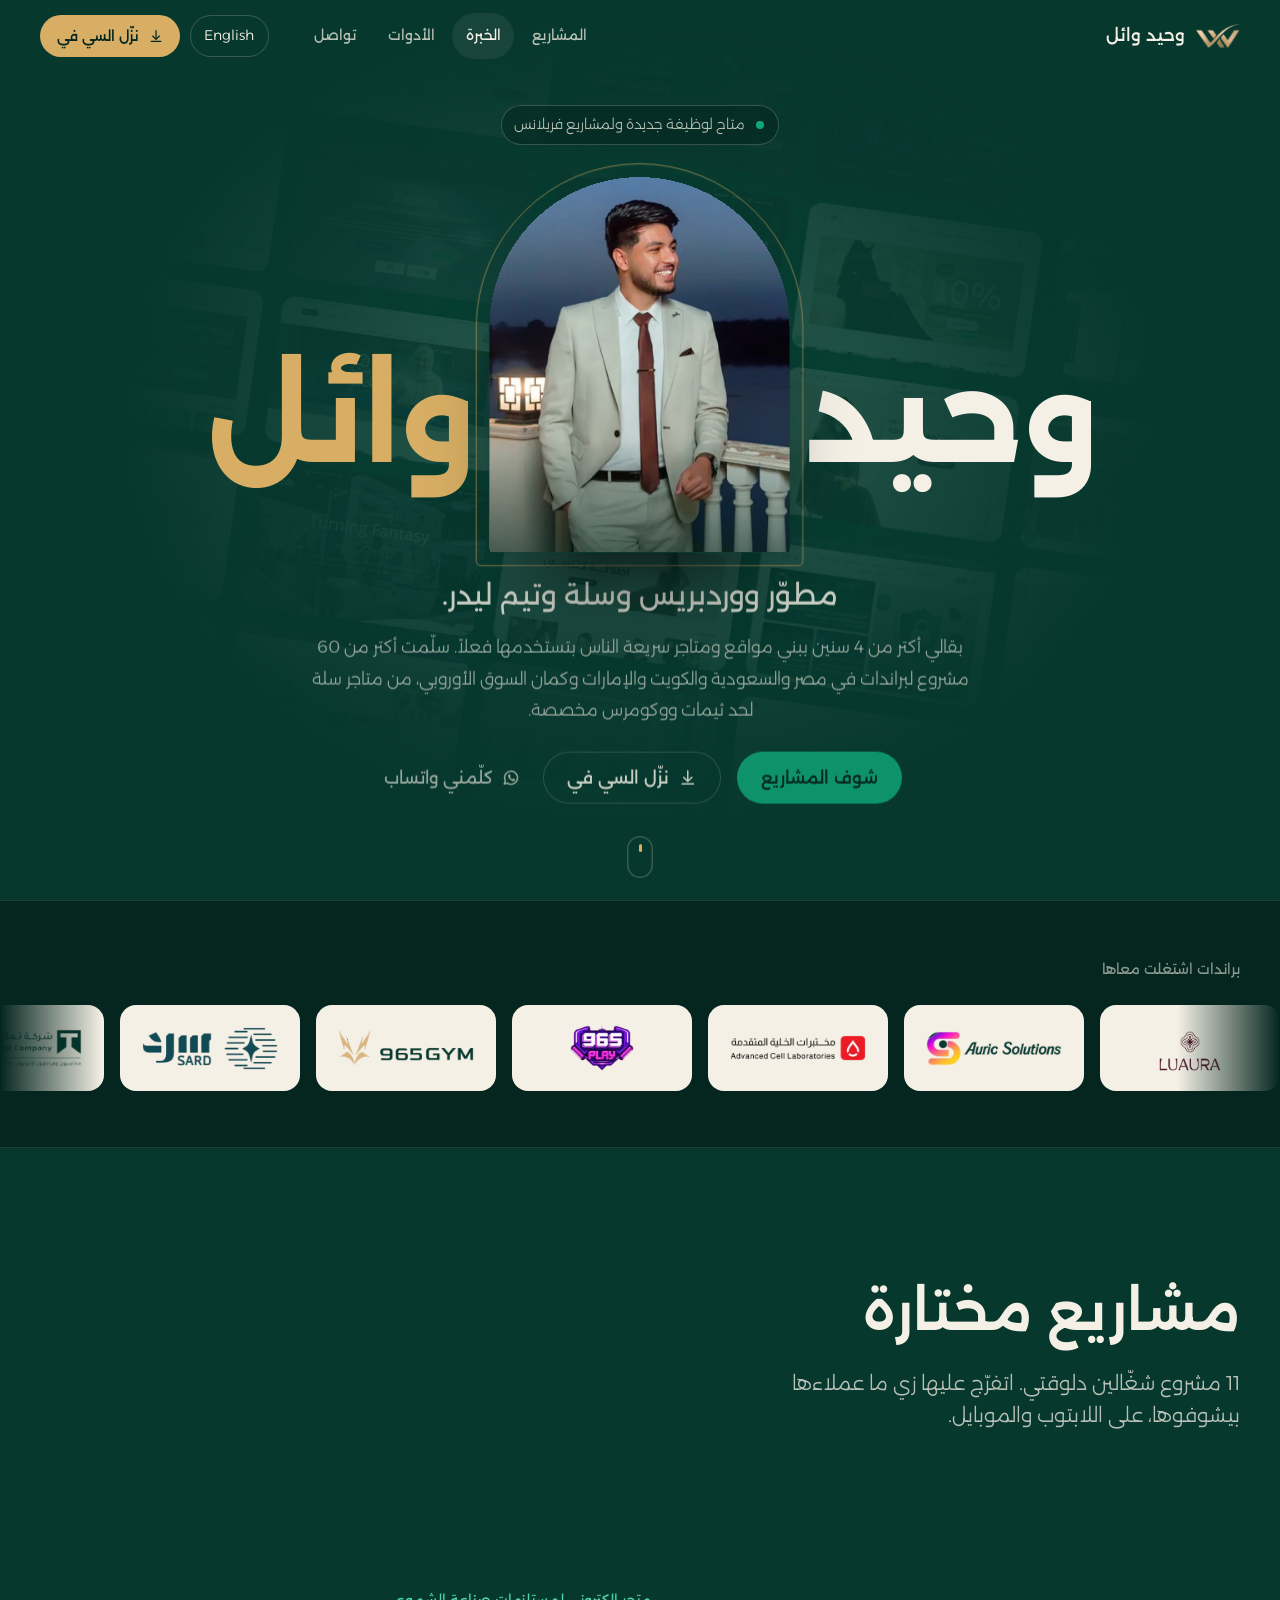
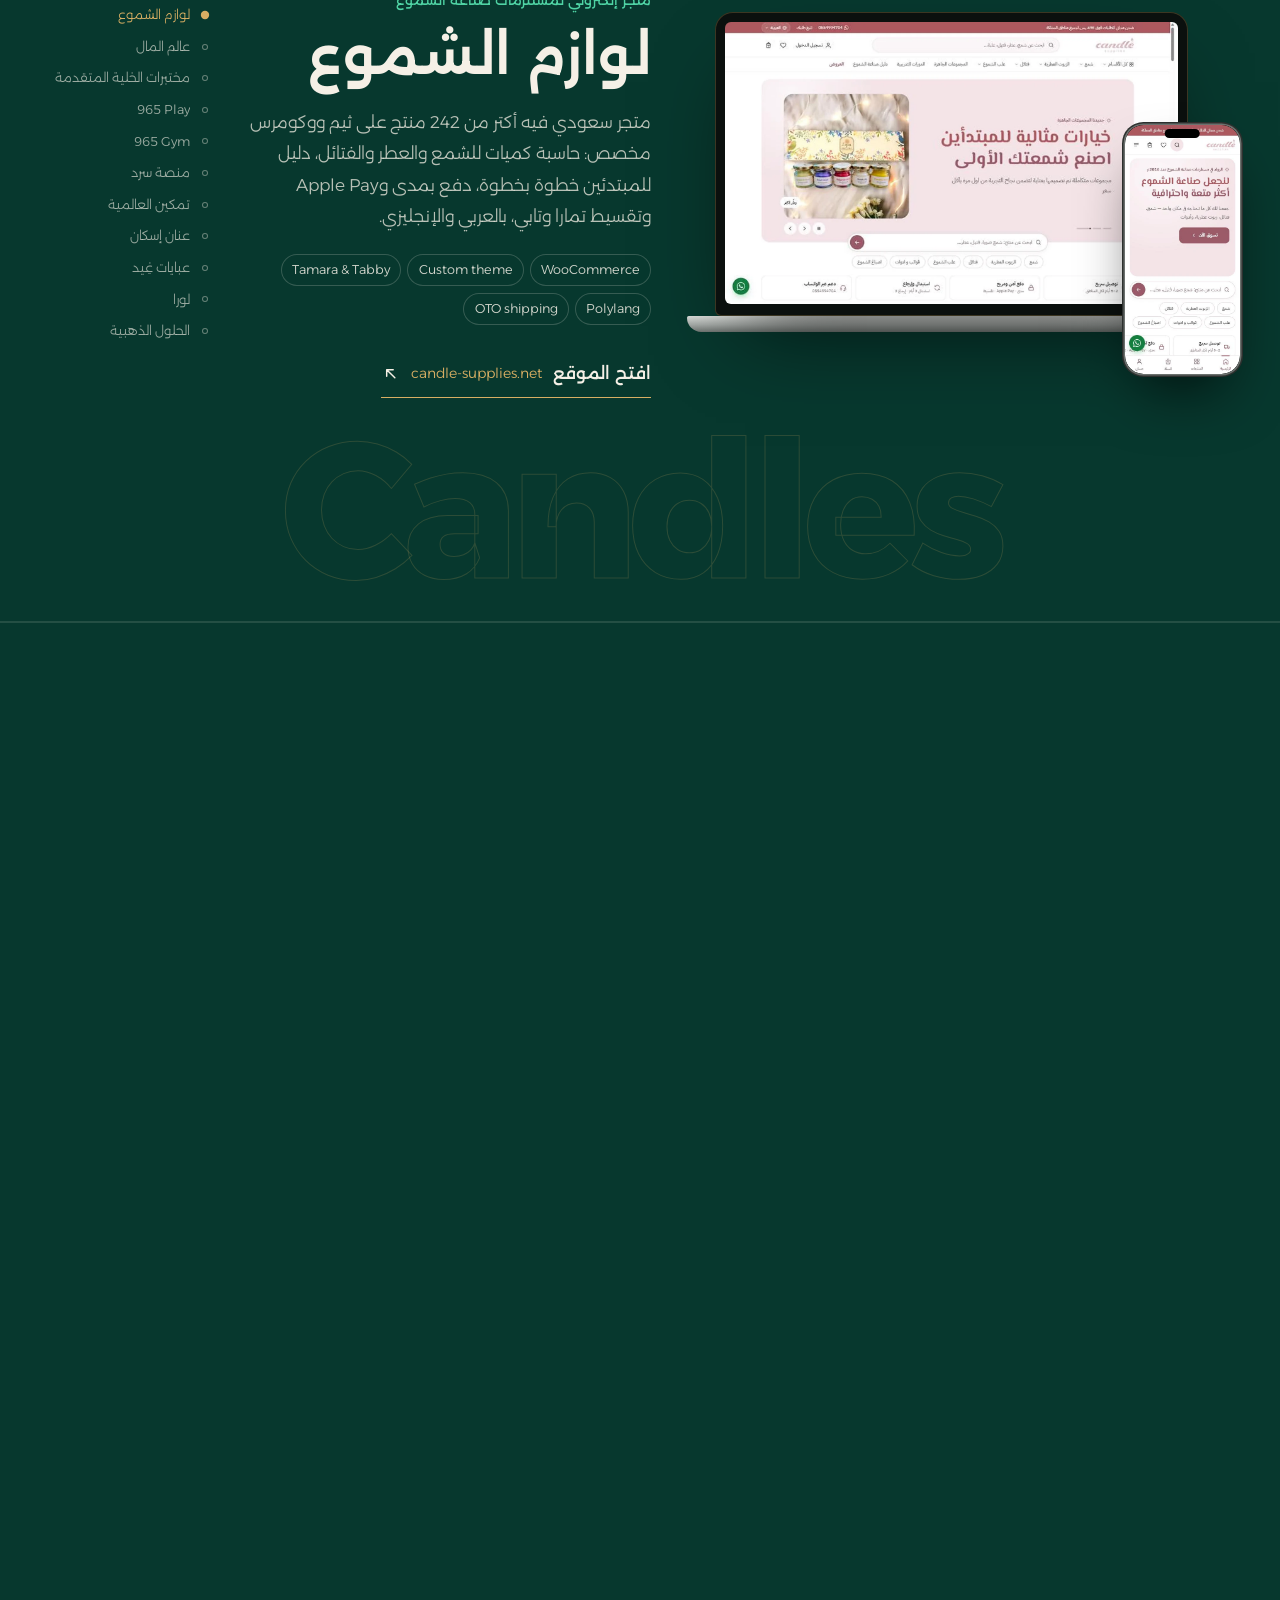
==== ar/index.html @ 39fba3aa "Replace portfolio with static site Co-authored-by: Copilot App <223556219+Copilot@users.noreply.gith" ====
<!DOCTYPE html>
<html lang="ar" dir="rtl">
<head>
<meta charset="utf-8">
<meta name="viewport" content="width=device-width, initial-scale=1">
<title>وحيد وائل | مطوّر ووردبريس وسلة وقائد فريق</title>
<meta name="description" content="بورتفوليو وحيد وائل، مطوّر ووردبريس وسلة وقائد فريق من مصر. أكتر من 60 موقع ومتجر سريع ومظبوط للبيع لبراندات في مصر والخليج وأوروبا.">
<link rel="canonical" href="https://waheed-wael.github.io/portfolio/ar/">
<link rel="alternate" hreflang="en" href="https://waheed-wael.github.io/portfolio/"><link rel="alternate" hreflang="ar" href="https://waheed-wael.github.io/portfolio/ar/"><link rel="alternate" hreflang="x-default" href="https://waheed-wael.github.io/portfolio/">
<meta name="theme-color" content="#07382E">
<meta name="color-scheme" content="dark">
<meta property="og:type" content="profile"><meta property="og:title" content="وحيد وائل | مطوّر ووردبريس وسلة وقائد فريق"><meta property="og:description" content="بورتفوليو وحيد وائل، مطوّر ووردبريس وسلة وقائد فريق من مصر. أكتر من 60 موقع ومتجر سريع ومظبوط للبيع لبراندات في مصر والخليج وأوروبا.">
<meta property="og:url" content="https://waheed-wael.github.io/portfolio/ar/"><meta property="og:image" content="https://waheed-wael.github.io/portfolio/assets/img/og.jpg"><meta property="og:image:width" content="1200"><meta property="og:image:height" content="630">
<meta property="og:locale" content="ar_EG"><meta name="twitter:card" content="summary_large_image">
<link rel="icon" href="../assets/img/favicon-32.png" sizes="32x32"><link rel="apple-touch-icon" href="../assets/img/apple-touch-icon.png">
<link rel="manifest" href="../manifest.webmanifest">
<link rel="preload" href="../assets/fonts/alexandria-arabic.woff2" as="font" type="font/woff2" crossorigin>
<link rel="preload" href="../assets/fonts/alexandria-latin.woff2" as="font" type="font/woff2" crossorigin>
<link rel="preload" as="image" type="image/avif" imagesrcset="../assets/img/wahid-360.avif 360w, ../assets/img/wahid-540.avif 540w, ../assets/img/wahid-720.avif 720w" imagesizes="(min-width: 1024px) 350px, (min-width: 720px) 40vw, 64vw" fetchpriority="high">
<style>@font-face{font-family:"Alexandria";src:url(../assets/fonts/alexandria-latin.woff2) format("woff2");font-weight:100 900;font-display:swap;unicode-range:U+0000-00FF,U+0131,U+0152-0153,U+02C6,U+02DA,U+02DC,U+2000-206F,U+20AC,U+2122,U+2190-2193,U+2212}
@font-face{font-family:"Alexandria";src:url(../assets/fonts/alexandria-arabic.woff2) format("woff2");font-weight:100 900;font-display:swap;unicode-range:U+0600-06FF,U+0750-077F,U+08A0-08FF,U+FB50-FDFF,U+FE70-FEFF,U+200C-200F}
@font-face{font-family:"Alexandria Fallback";src:local("Arial"),local("ArialMT"),local("Liberation Sans"),local("Helvetica");font-weight:100 500;size-adjust:106.8%;ascent-override:90.6%;descent-override:23.5%;line-gap-override:0%}
@font-face{font-family:"Alexandria Fallback";src:local("Arial Bold"),local("Arial-BoldMT"),local("Liberation Sans Bold"),local("Helvetica Bold");font-weight:600 900;size-adjust:104%;ascent-override:93%;descent-override:24.1%;line-gap-override:0%}
:root{--forest:#07382E;--night:#04261F;--moss:#0A4639;--gold:#D7AE63;--gold-2:#E9CB8E;--em:#11A879;--em-2:#4FD3A4;--ivory:#F5F0E6;--ink:#14201A;--muted:rgba(245,240,230,.74);--faint:rgba(245,240,230,.56);--line:rgba(245,240,230,.12);--line-2:rgba(245,240,230,.2);--f:"Alexandria","Alexandria Fallback",system-ui,-apple-system,"Segoe UI",Tahoma,sans-serif;--s-1:.875rem;--s0:1.0625rem;--s1:1.25rem;--s2:clamp(1.35rem,1.1rem + .9vw,1.75rem);--s3:clamp(2rem,1.4rem + 2.6vw,3.4rem);--wrap:min(1240px,100% - 2*var(--pad));--pad:clamp(1.15rem,4vw,2.5rem);--hh:72px;--ease:cubic-bezier(.22,1,.36,1);--ease-io:cubic-bezier(.65,0,.35,1)}*,*::before,*::after{box-sizing:border-box}html{-webkit-text-size-adjust:100%;text-size-adjust:100%;scroll-padding-top:calc(var(--hh) + 12px)}html.lenis,html.lenis body{height:auto}.lenis.lenis-smooth{scroll-behavior:auto!important}body{margin:0;background:var(--forest);color:var(--ivory);font:300 var(--s0)/1.7 var(--f);-webkit-font-smoothing:antialiased;-moz-osx-font-smoothing:grayscale;overflow-x:clip}[dir=rtl] body{line-height:1.85}img,svg{display:block;max-width:100%}img{height:auto}a{color:inherit;text-decoration:none}button{font:inherit;color:inherit;background:none;border:0;padding:0;cursor:pointer}ul,ol{list-style:none;margin:0;padding:0}h1,h2,h3,h4,p,figure{margin:0}::selection{background:var(--gold);color:var(--night)}:focus-visible{outline:2px solid var(--em-2);outline-offset:3px;border-radius:6px}.sr{position:absolute!important;width:1px;height:1px;padding:0;margin:-1px;overflow:hidden;clip:rect(0 0 0 0);white-space:nowrap;border:0}.wrap{width:var(--wrap);margin-inline:auto}.skip{position:fixed;inset-inline-start:1rem;top:-4rem;z-index:100;padding:.7rem 1rem;border-radius:10px;background:var(--ivory);color:var(--ink);font-weight:500;transition:top .2s}.skip:focus{top:1rem}.ic{width:1.15em;height:1.15em;flex:none;fill:none;stroke:currentColor;stroke-width:1.8;stroke-linecap:round;stroke-linejoin:round}.ic .fill{fill:currentColor;stroke:none}[dir=rtl] .visit .ic,[dir=rtl] .card-h .ic,[dir=rtl] .cert .ic{transform:scaleX(-1)}.h2{font-weight:600;font-size:var(--s3);line-height:1.08;letter-spacing:-.025em}[dir=rtl] .h2{letter-spacing:0;line-height:1.3}.h3{font-weight:500;font-size:var(--s2);line-height:1.3}.lead{color:var(--muted);font-size:var(--s1);line-height:1.6;max-width:36ch;margin-top:1rem}.sec-head{display:grid;gap:.25rem}.btn{display:inline-flex;align-items:center;justify-content:center;gap:.55rem;min-height:52px;padding:0 1.5rem;border-radius:999px;font-weight:500;font-size:var(--s0);line-height:1;transition:background .35s var(--ease),color .35s var(--ease),box-shadow .35s var(--ease),translate .35s var(--ease);white-space:nowrap}.btn:hover{translate:0 -2px}.btn-em{background:var(--em);color:var(--night)}.btn-em:hover{background:var(--em-2);box-shadow:0 14px 30px -14px rgba(17,168,121,.8)}.btn-line{box-shadow:inset 0 0 0 1px var(--line-2)}.btn-line:hover{box-shadow:inset 0 0 0 1px var(--gold);color:var(--gold-2)}.btn-gold{background:var(--gold);color:var(--night)}.btn-gold:hover{background:var(--gold-2)}.btn-sm{min-height:42px;padding:0 1.05rem;font-size:var(--s-1)}.tlink{display:inline-flex;align-items:center;gap:.5rem;min-height:44px;padding:0 .4rem;font-weight:400;color:var(--muted);background:linear-gradient(currentColor,currentColor) 0 calc(100% - 8px)/0 1px no-repeat;transition:color .3s,background-size .45s var(--ease)}[dir=rtl] .tlink{background-position:100% calc(100% - 8px)}.tlink:hover{color:var(--ivory);background-size:100% 1px}.hd{position:fixed;inset:0 0 auto;z-index:50;height:var(--hh);transition:background .4s,box-shadow .4s,translate .45s var(--ease)}.hd.solid{background:rgba(4,38,31,.82);-webkit-backdrop-filter:blur(14px) saturate(1.2);backdrop-filter:blur(14px) saturate(1.2);box-shadow:0 1px 0 var(--line)}.hd.away{translate:0 -100%}.hd-in{height:100%;display:flex;align-items:center;justify-content:space-between;gap:1.5rem}.brand{display:flex;align-items:center;gap:.7rem;font-weight:500;font-size:var(--s0);min-height:44px}.brand img{width:44px;height:auto}.nav{display:flex;align-items:center;gap:2rem}.nav ul{display:flex;gap:.25rem}.nav ul a{display:block;padding:.6rem .85rem;border-radius:999px;font-size:var(--s-1);font-weight:400;color:var(--muted);transition:color .3s,background .3s}.nav ul a:hover,.nav ul a[aria-current=true]{color:var(--ivory);background:rgba(245,240,230,.07)}.nav-x{display:flex;align-items:center;gap:.6rem}.lang{display:grid;place-items:center;min-height:42px;padding:0 .9rem;border-radius:999px;font-size:var(--s-1);box-shadow:inset 0 0 0 1px var(--line-2);transition:box-shadow .3s,color .3s}.lang:hover{box-shadow:inset 0 0 0 1px var(--gold);color:var(--gold-2)}.burger{display:none;width:46px;height:46px;border-radius:50%;place-items:center;box-shadow:inset 0 0 0 1px var(--line-2)}.burger .ic{width:22px;height:22px}.burger .ic+.ic,.burger[aria-expanded=true] .ic:first-child{display:none}.burger[aria-expanded=true] .ic+.ic{display:block}.hero{position:relative;min-height:100svh;display:grid;align-items:center;padding:calc(var(--hh) + 1rem) 0 clamp(3.5rem,6vw,4.5rem);isolation:isolate;overflow:clip;text-align:center;background:radial-gradient(55% 55% at 50% 42%,rgba(17,168,121,.2),transparent 70%),var(--forest)}.wall{position:absolute;inset:-10% -4%;z-index:-2;display:flex;gap:18px;justify-content:center;opacity:0;transition:opacity 2s var(--ease);transform:rotate(-8deg) scale(1.08);pointer-events:none}[dir=rtl] .wall{transform:rotate(8deg) scale(1.08)}.wall.on{opacity:.2}.wall .col{display:flex;flex-direction:column;gap:18px;flex:none;width:clamp(170px,17vw,280px);animation:wallUp 70s linear infinite}.wall .col:nth-child(even){animation-name:wallDown;animation-duration:85s}.wall img{width:100%;height:auto;aspect-ratio:16/10;object-fit:cover;object-position:top;border-radius:12px;filter:saturate(.7)}@keyframes wallUp{to{transform:translateY(-50%)}}@keyframes wallDown{from{transform:translateY(-50%)}to{transform:translateY(0)}}.hero::before{content:"";position:absolute;inset:0;z-index:-1;pointer-events:none;background:radial-gradient(44% 50% at 50% 46%,rgba(7,56,46,.15),var(--forest) 92%),linear-gradient(180deg,var(--forest) 0%,transparent 22%,transparent 70%,var(--forest) 100%)}.hero-in{display:flex;flex-direction:column;align-items:center}.hfoot{display:flex;flex-direction:column;align-items:center}.avail{display:inline-flex;align-items:center;gap:.65rem;padding:.45rem .95rem .45rem .8rem;border-radius:999px;background:rgba(4,38,31,.55);box-shadow:inset 0 0 0 1px var(--line-2);font-size:var(--s-1);color:var(--muted);-webkit-backdrop-filter:blur(6px);backdrop-filter:blur(6px)}.avail i{width:8px;height:8px;border-radius:50%;background:var(--em);box-shadow:0 0 0 0 rgba(17,168,121,.6);animation:ping 2.4s infinite}@keyframes ping{70%{box-shadow:0 0 0 9px rgba(17,168,121,0)}100%{box-shadow:0 0 0 0 rgba(17,168,121,0)}}.hstage{--pw:clamp(250px,24vw,350px);position:relative;width:100%;margin-top:1.4rem;display:grid;place-items:center}.portrait{position:relative;z-index:2;width:var(--pw)}.portrait::before{content:"";position:absolute;inset:-14px;border:1px solid rgba(215,174,99,.6);border-radius:999px 999px 30px 30px;pointer-events:none}.arch{position:relative;overflow:hidden;border-radius:999px 999px 24px 24px;background:var(--moss);aspect-ratio:4/5;box-shadow:0 60px 100px -50px rgba(0,0,0,.9)}.arch img{width:100%;height:100%;object-fit:cover}.arch::after{content:"";position:absolute;inset:auto 0 0;height:30%;background:linear-gradient(transparent,rgba(4,38,31,.6));pointer-events:none}.name{position:absolute;inset:auto 0 16%;z-index:1;display:flex;justify-content:center;align-items:baseline;gap:calc(var(--pw) - 1.6rem);font-weight:700;font-size:clamp(3.4rem,.6rem + 9vw,9.6rem);line-height:.9;letter-spacing:-.045em;white-space:nowrap}[dir=rtl] .name{letter-spacing:0;line-height:1.15;font-size:clamp(3.4rem,.6rem + 9vw,9.6rem)}.name .w{display:block;overflow:clip;padding:.04em .02em .08em;margin:-.04em -.02em -.08em}[dir=rtl] .name .w{padding-bottom:.18em;margin-bottom:-.18em}.name .w>span{display:block}.name .w2>span{color:var(--gold)}.name .w1{flex:1;text-align:end}.name .w2{flex:1;text-align:start}.role{margin-top:1.8rem;font-weight:400;font-size:var(--s2);line-height:1.35;letter-spacing:-.01em;max-width:54rem;text-wrap:balance}[dir=rtl] .role{letter-spacing:0;line-height:1.6}.intro{margin-top:.9rem;max-width:42rem;color:var(--muted)}.ctas{display:flex;flex-wrap:wrap;justify-content:center;align-items:center;gap:.75rem 1rem;margin-top:1.6rem}.cue{position:absolute;inset-inline-start:50%;bottom:1.4rem;width:26px;height:42px;margin-inline-start:-13px;border-radius:99px;box-shadow:inset 0 0 0 1.5px var(--line-2);display:grid;justify-items:center;padding-top:8px}.cue span{width:3px;height:8px;border-radius:3px;background:var(--gold);animation:cue 2s var(--ease) infinite}@keyframes cue{0%{opacity:0;transform:translateY(-3px)}30%{opacity:1}80%{opacity:0;transform:translateY(12px)}100%{opacity:0}}@media (prefers-reduced-motion:no-preference){.name .w>span{animation:fromIn 1.3s var(--ease) .15s both}.name .w1>span{--fx:-60%}.name .w2>span{--fx:60%}[dir=rtl] .name .w1>span{--fx:60%}[dir=rtl] .name .w2>span{--fx:-60%}.avail{animation:fadeUp .9s var(--ease) both}.role,.intro,.ctas{animation:fadeUp 1s var(--ease) both}.role{animation-delay:.45s}.intro{animation-delay:.55s}.ctas{animation-delay:.65s}.arch img{animation:settle 2s var(--ease) both}.arch{animation:rise 1.4s var(--ease) both}.portrait::before{animation:frame 1.6s .35s var(--ease) both}}@keyframes fromIn{from{transform:translateX(var(--fx))}}@keyframes rise{from{transform:translateY(60px) scale(.94)}}@keyframes fadeUp{from{opacity:0;transform:translateY(18px)}}@keyframes settle{from{transform:scale(1.18)}}@keyframes frame{from{opacity:0;transform:scale(.9)}}@media (prefers-reduced-motion:reduce){.wall .col,.cue span{animation:none}}.clients{padding:clamp(2.5rem,5vw,3.5rem) 0;border-block:1px solid var(--line);background:var(--night)}.clients-t{font-size:var(--s-1);font-weight:400;color:var(--faint);margin-bottom:1.4rem}.marq{overflow:hidden;-webkit-mask:linear-gradient(90deg,transparent,#000 8%,#000 92%,transparent);mask:linear-gradient(90deg,transparent,#000 8%,#000 92%,transparent)}.marq-tr{display:flex;gap:1rem;width:max-content;animation:marq 70s linear infinite}[dir=rtl] .marq-tr{animation-name:marqR}.marq:hover .marq-tr{animation-play-state:paused}.marq-tr li a{display:grid;place-items:center;width:180px;height:86px;padding:1rem 1.4rem;border-radius:16px;background:var(--ivory);transition:translate .4s var(--ease)}.marq-tr li a:hover{translate:0 -3px}.marq-tr img{max-height:46px;width:auto;object-fit:contain}@keyframes marq{from{transform:translateX(-50%)}to{transform:translateX(0)}}@keyframes marqR{from{transform:translateX(50%)}to{transform:translateX(0)}}@media (prefers-reduced-motion:reduce){.marq-tr{animation:none;flex-wrap:wrap;width:auto;justify-content:center}.marq-tr li:nth-child(n+23){display:none}}.work{padding:clamp(5rem,10vw,8rem) 0 0;background:var(--forest)}.stage{position:relative;margin-top:clamp(1.5rem,3vw,2.5rem)}.proj{display:grid;grid-template-columns:minmax(0,1.3fr) minmax(0,1fr);align-items:center;gap:clamp(2rem,5vw,5rem);padding:clamp(2.5rem,6vw,4.5rem) 0;border-top:1px solid var(--line)}.proj-bg{display:none}.proj-dev{position:relative;padding:0 0 8% 10%}[dir=rtl] .proj-dev{padding:0 10% 8% 0}.proj-dev .phone{position:absolute;width:22%;inset-inline-start:0;bottom:0;z-index:2}.wipe{display:none}.proj-info{max-width:32rem}.proj-kind{color:var(--em-2);font-size:var(--s-1);font-weight:400}.proj-name{margin-top:.4rem;font-weight:600;font-size:var(--s3);line-height:1.05;letter-spacing:-.025em}[dir=rtl] .proj-name{letter-spacing:0;line-height:1.3}.proj-desc{margin-top:1rem;color:var(--muted)}.tags{display:flex;flex-wrap:wrap;gap:.4rem;margin-top:1.3rem}.tags li{font-size:.8rem;padding:.28rem .7rem;border-radius:999px;box-shadow:inset 0 0 0 1px var(--line-2);color:rgba(245,240,230,.86);direction:ltr}.visit{display:inline-flex;align-items:center;gap:.7rem;margin-top:1.8rem;min-height:44px;padding-bottom:.25rem;font-weight:500;box-shadow:inset 0 -1px 0 var(--gold);transition:gap .4s var(--ease),color .3s}.visit .host{color:var(--gold);font-weight:300;font-size:var(--s-1)}.visit:hover{gap:1.1rem;color:var(--gold-2)}.rail,.bar{display:none}.laptop{position:relative}.lid{position:relative;padding:2.1% 2.1% 2.6%;border-radius:18px 18px 6px 6px;background:#0b100e;box-shadow:inset 0 0 0 1px rgba(215,174,99,.24),0 40px 80px -30px rgba(0,0,0,.65)}.laptop .screen{aspect-ratio:16/10;overflow:hidden;border-radius:6px;background:#122019}.base{height:clamp(9px,1.25vw,17px);width:112%;margin-inline-start:-6%;border-radius:2px 2px 16px 16px/2px 2px 100% 100%;background:linear-gradient(180deg,#dcdfdc,#a6aba8 55%,#6f7572)}.phone{aspect-ratio:390/844;border-radius:16%/7.4%;padding:0;background:#050606;overflow:hidden;box-shadow:0 0 0 1.5px #6c716e,0 0 0 3px #2c302e,0 30px 60px -18px rgba(0,0,0,.75)}.phone .screen{position:relative;height:100%;overflow:hidden;border-radius:inherit;background:#122019}.island{position:absolute;top:1.8%;left:50%;width:30%;height:3.6%;translate:-50% 0;border-radius:99px;background:#000}.screen img{width:100%;height:100%;object-fit:cover;object-position:top}.stage.pinned{height:100vh;height:100svh;margin-top:-12vh;overflow:hidden}.work .sec-head{position:relative;z-index:2}.pinned .stage-list{position:relative;height:100%}.pinned .proj{position:absolute;inset:0;padding:calc(var(--hh) + 1rem) 13rem 3rem 0;border:0;opacity:0;pointer-events:none}[dir=rtl] .pinned .proj{padding:calc(var(--hh) + 1rem) 0 3rem 13rem}.pinned .proj.on{opacity:1;pointer-events:auto}.pinned .proj-bg{display:block;position:absolute;inset:auto 0 4%;z-index:0;text-align:center;white-space:nowrap;pointer-events:none;direction:ltr;font-weight:700;font-size:clamp(6rem,15vw,15rem);line-height:.8;letter-spacing:-.05em;color:transparent;-webkit-text-stroke:1px rgba(215,174,99,.18)}.pinned .proj-dev,.pinned .proj-info{position:relative;z-index:1}.pinned .wipe{display:block;position:absolute;top:-6%;bottom:-6%;left:0;width:2px;z-index:3;background:linear-gradient(transparent,var(--gold) 20%,var(--gold) 80%,transparent);transform-origin:50% 50%;opacity:0;pointer-events:none}.pinned .rail{display:flex;flex-direction:column;gap:.1rem;position:absolute;inset-inline-end:var(--pad);top:50%;translate:0 -50%;z-index:5;width:10.5rem}.rail button{position:relative;display:flex;align-items:center;width:100%;min-height:30px;padding-inline-start:1.1rem;text-align:start;font-size:.8rem;color:rgba(245,240,230,.62);transition:color .3s}.rail button span{overflow:hidden;white-space:nowrap;text-overflow:ellipsis;unicode-bidi:plaintext}.rail button::before{content:"";position:absolute;inset-inline-start:0;top:50%;width:6px;height:6px;margin-top:-3px;border-radius:50%;box-shadow:inset 0 0 0 1px rgba(245,240,230,.4);transition:background .3s,box-shadow .3s,scale .4s var(--ease)}.rail button:hover{color:var(--ivory)}.rail button.on{color:var(--gold)}.rail button.on::before{background:var(--gold);box-shadow:none;scale:1.4}.pinned .bar{display:block;position:absolute;inset:auto 0 0;height:2px;background:var(--line)}.bar i{display:block;height:100%;background:var(--gold);transform:scaleX(0);transform-origin:0 50%}[dir=rtl] .bar i{transform-origin:100% 50%}.more{padding:clamp(5rem,10vw,8rem) 0;background:var(--night)}.more-head{display:flex;flex-wrap:wrap;align-items:flex-end;justify-content:space-between;gap:1.5rem 3rem}.filter{display:flex;flex-wrap:wrap;gap:.35rem;padding:.35rem;border-radius:999px;box-shadow:inset 0 0 0 1px var(--line)}.filter button{min-height:42px;padding:0 1.05rem;border-radius:999px;font-size:var(--s-1);color:var(--muted);transition:background .3s,color .3s}.filter button .n{margin-inline-start:.2rem;color:var(--gold)}.filter button:hover{color:var(--ivory)}.filter button[aria-pressed=true]{background:var(--ivory);color:var(--ink)}.filter button[aria-pressed=true] .n{color:var(--forest);font-weight:500}.cards{display:grid;grid-template-columns:repeat(3,minmax(0,1fr));gap:clamp(1rem,2.2vw,1.75rem);margin-top:clamp(2rem,4vw,3rem)}.card[hidden]{display:none}.card a{position:relative;display:flex;flex-direction:column;height:100%;padding:.6rem .6rem 1.1rem;border-radius:22px;background:rgba(245,240,230,.035);box-shadow:inset 0 0 0 1px var(--line);transition:background .4s,box-shadow .4s}.card a:hover{background:rgba(245,240,230,.06);box-shadow:inset 0 0 0 1px rgba(215,174,99,.45)}.card-img{display:block;overflow:hidden;border-radius:15px;aspect-ratio:16/10;background:var(--moss)}.card-img img{width:100%;height:100%;object-fit:cover;object-position:top;transition:transform .9s var(--ease)}.card a:hover .card-img img{transform:scale(1.045)}.card-tx{display:grid;gap:.15rem;padding:1rem .6rem 0}.card-n{font-weight:500;font-size:var(--s1);line-height:1.35}.card-k{color:var(--muted);font-size:var(--s-1)}.card-h{display:inline-flex;align-items:center;gap:.4rem;margin:1rem .6rem 0;margin-top:auto;padding-top:1rem;color:var(--gold);font-size:.8rem;align-self:flex-start}[dir=rtl] .card-h{align-self:flex-end}.how{padding:clamp(5rem,10vw,8rem) 0;background:var(--ivory);color:var(--ink)}.how .lead{color:rgba(20,32,26,.72)}.how-in{display:grid;grid-template-columns:minmax(0,.8fr) minmax(0,1.6fr);gap:clamp(2rem,6vw,6rem);align-items:start}.how-head{position:sticky;top:calc(var(--hh) + 2rem)}.vals{display:grid;grid-template-columns:repeat(2,minmax(0,1fr));gap:2.5rem clamp(1.5rem,4vw,3.5rem)}.vals li{padding-top:1.2rem;border-top:1px solid rgba(20,32,26,.16);position:relative}.vals li::before{content:"";position:absolute;inset-inline-start:0;top:-1px;width:40px;height:2px;background:var(--forest)}.vals h3{font-weight:600;font-size:var(--s1);color:var(--forest)}.vals p{margin-top:.5rem;color:rgba(20,32,26,.76)}.exp{padding:clamp(5rem,10vw,8rem) 0;background:var(--forest)}.exp-head{display:flex;flex-wrap:wrap;align-items:flex-end;justify-content:space-between;gap:2rem}.facts{display:grid;grid-template-columns:repeat(3,auto);gap:0 clamp(1.5rem,3.5vw,3rem)}.facts li{display:grid;gap:.15rem}.facts b{font-weight:600;font-size:clamp(1.8rem,1.3rem + 1.6vw,2.6rem);line-height:1;color:var(--gold)}.facts span{font-size:var(--s-1);color:var(--muted);max-width:11rem;line-height:1.4}.jobs{margin-top:clamp(2.5rem,5vw,4rem);border-top:1px solid var(--line)}.job{display:grid;grid-template-columns:12rem minmax(0,1fr);gap:1rem clamp(1.5rem,4vw,4rem);padding:clamp(1.8rem,3.5vw,2.6rem) 0;border-bottom:1px solid var(--line)}.when{color:var(--gold);font-size:var(--s-1);font-weight:400;padding-top:.35rem}.job-head{display:flex;align-items:center;gap:1rem}.org{display:grid;place-items:center;flex:none;width:44px;height:44px;border-radius:12px;overflow:hidden;background:#fff}.org img{width:100%;height:100%;object-fit:contain;padding:5px}.org img[src*="/mono-"]{padding:0}.org.mono{background:rgba(215,174,99,.14);color:var(--gold);font-weight:600;font-size:1.05rem}.job h3{font-weight:500;font-size:var(--s1);line-height:1.35}.co{color:var(--muted);font-size:var(--s-1)}.co a{box-shadow:inset 0 -1px 0 rgba(215,174,99,.5);transition:color .3s}.co a:hover{color:var(--gold-2)}.meta{display:flex;flex-wrap:wrap;gap:.4rem;margin-top:1rem}.meta li{font-size:.78rem;padding:.2rem .65rem;border-radius:999px;box-shadow:inset 0 0 0 1px var(--line-2);color:var(--muted)}.pts{display:grid;gap:.5rem;margin-top:1.1rem;max-width:68ch}.pts li{position:relative;padding-inline-start:1.2rem;color:var(--muted)}.pts li::before{content:"";position:absolute;inset-inline-start:0;top:.75em;width:6px;height:6px;border-radius:50%;background:var(--em)}.edu{margin-top:clamp(3rem,6vw,4.5rem);display:grid;grid-template-columns:12rem minmax(0,1fr);gap:1rem clamp(1.5rem,4vw,4rem)}.edu-l{display:grid;gap:1.6rem}.edu-l li{display:flex;gap:1rem;align-items:flex-start}.edu-l h4{font-weight:500;font-size:var(--s1);line-height:1.4}.edu-l h4 a{box-shadow:inset 0 -1px 0 rgba(215,174,99,.5)}.edu-l h4 a:hover{color:var(--gold-2)}.edu-l p{color:var(--muted);font-size:var(--s-1);margin-top:.25rem}.tools{padding:clamp(5rem,10vw,8rem) 0;background:var(--night)}.grps{display:grid;grid-template-columns:repeat(3,minmax(0,1fr));gap:2.4rem clamp(1.5rem,3vw,2.5rem);margin-top:clamp(2.5rem,5vw,3.5rem)}.grp h3{font-weight:500;font-size:var(--s0);color:var(--gold);padding-bottom:.8rem;border-bottom:1px solid var(--line)}.grp ul{display:flex;flex-wrap:wrap;gap:.4rem;margin-top:.9rem}.grp li{font-size:.84rem;padding:.3rem .75rem;border-radius:999px;background:rgba(245,240,230,.05);color:rgba(245,240,230,.88);direction:ltr}.certs-w{margin-top:clamp(4rem,8vw,6rem)}.certs{display:grid;grid-template-columns:repeat(2,minmax(0,1fr));gap:.75rem;margin-top:2rem}.cert{display:flex;align-items:center;gap:1rem;height:100%;padding:1rem 1.2rem;border-radius:18px;box-shadow:inset 0 0 0 1px var(--line);transition:box-shadow .35s,background .35s}.cert:hover{background:rgba(245,240,230,.04);box-shadow:inset 0 0 0 1px rgba(215,174,99,.5)}.cert-tx{flex:1;min-width:0;display:grid;gap:.1rem}.cert-n{font-weight:500;line-height:1.4;unicode-bidi:plaintext;text-align:start}.cert-i{color:var(--muted);font-size:var(--s-1)}.cert .ic{color:var(--gold);opacity:.6;transition:opacity .3s,translate .4s var(--ease)}.cert:hover .ic{opacity:1;translate:2px -2px}[dir=rtl] .cert:hover .ic{translate:-2px -2px}.contact{padding:clamp(6rem,12vw,10rem) 0 clamp(4rem,8vw,6rem);background:radial-gradient(60% 80% at 50% 120%,rgba(17,168,121,.22),transparent 70%),var(--forest)}.ct-t{font-weight:600;font-size:clamp(2.4rem,1.4rem + 4.4vw,5.6rem);line-height:1;letter-spacing:-.035em;max-width:16ch}[dir=rtl] .ct-t{letter-spacing:0;line-height:1.3}.contact .lead{max-width:48ch}.mail-row{display:flex;flex-wrap:wrap;align-items:center;gap:1rem 1.5rem;margin-top:clamp(2.5rem,5vw,3.5rem)}.mail{font-weight:500;font-size:clamp(1.35rem,.6rem + 3.3vw,3.4rem);line-height:1.2;color:var(--gold);word-break:break-all;background:linear-gradient(var(--gold),var(--gold)) 0 100%/100% 2px no-repeat;padding-bottom:.15em;transition:color .3s,background-size .5s var(--ease)}.mail:hover{color:var(--gold-2);background-size:0 2px;background-position:100% 100%}.copy{display:inline-flex;align-items:center;gap:.5rem;min-height:44px;padding:0 1rem;border-radius:999px;font-size:var(--s-1);box-shadow:inset 0 0 0 1px var(--line-2);transition:box-shadow .3s,color .3s}.copy:hover{box-shadow:inset 0 0 0 1px var(--gold);color:var(--gold-2)}.ct-l{display:grid;grid-template-columns:repeat(4,minmax(0,1fr));gap:1rem;margin-top:clamp(2.5rem,5vw,3.5rem);border-top:1px solid var(--line);padding-top:1.6rem}.ct-l li{display:grid;gap:.2rem;min-width:0}.ct-l .k{font-size:var(--s-1);color:var(--faint)}.ct-l a{min-height:44px;display:flex;align-items:center;overflow-wrap:anywhere;transition:color .3s}[dir=rtl] .ct-l a{justify-content:flex-end}.ct-l a:hover{color:var(--gold-2)}.waf{margin-top:clamp(2.5rem,5vw,3.5rem);padding:clamp(1.4rem,3vw,2.2rem);border-radius:24px;background:rgba(4,38,31,.55);box-shadow:inset 0 0 0 1px var(--line)}.waf-head p{margin-top:.3rem;color:var(--muted);font-size:var(--s-1)}.waf-grid{display:grid;grid-template-columns:repeat(2,minmax(0,1fr));gap:1rem 1.2rem;margin-top:1.4rem}.fld{display:grid;gap:.45rem;min-width:0;margin:0;padding:0;border:0}.fld>span,.fld legend{font-size:var(--s-1);color:var(--muted);padding:0}.fld.wide,.fld.chips{grid-column:1/-1}.fld input,.fld textarea{width:100%;font:inherit;font-size:var(--s0);color:var(--ivory);background:rgba(245,240,230,.04);border:0;border-radius:14px;padding:.85rem 1rem;box-shadow:inset 0 0 0 1px var(--line-2);transition:box-shadow .3s,background .3s}.fld textarea{resize:vertical;min-height:7.5rem;line-height:1.6}.fld input::placeholder,.fld textarea::placeholder{color:var(--faint)}.fld input:focus,.fld textarea:focus{outline:none;background:rgba(245,240,230,.07);box-shadow:inset 0 0 0 1.5px var(--em-2)}.fld [aria-invalid=true]{box-shadow:inset 0 0 0 1.5px #E58B7A}.chips{display:flex;flex-wrap:wrap;gap:.5rem}.chips legend{width:100%;margin-bottom:.5rem}.chips label{position:relative}.chips input{position:absolute;opacity:0;width:1px;height:1px}.chips label span{display:inline-flex;align-items:center;min-height:44px;padding:0 1.1rem;border-radius:999px;box-shadow:inset 0 0 0 1px var(--line-2);font-size:var(--s-1);cursor:pointer;transition:background .3s,color .3s,box-shadow .3s}.chips input:checked+span{background:var(--ivory);color:var(--ink);box-shadow:none}.chips input:focus-visible+span{outline:2px solid var(--em-2);outline-offset:3px}.waf-err{min-height:1.4em;margin:.8rem 0 .4rem;color:#F0A898;font-size:var(--s-1)}@media (max-width:720px){.waf-grid{grid-template-columns:1fr}.waf .btn{width:100%}}.ft{padding:2.2rem 0 2.6rem;background:var(--night);border-top:1px solid var(--line)}.ft-in{display:flex;flex-wrap:wrap;align-items:center;justify-content:space-between;gap:1.2rem 2rem}.ft img{width:96px}.ft p{color:var(--faint);font-size:var(--s-1)}.totop{display:inline-flex;align-items:center;gap:.5rem;min-height:44px;font-size:var(--s-1);color:var(--muted);transition:color .3s}.totop:hover{color:var(--gold-2)}.rv{opacity:0;translate:0 26px;transition:opacity .9s var(--ease),translate 1.1s var(--ease);transition-delay:var(--d,0s)}.rv.in{opacity:1;translate:0 0}.h2.rv,.ct-t.rv{translate:0 0;clip-path:inset(0 0 100% 0);opacity:1;transition:clip-path 1.1s var(--ease)}.h2.rv.in,.ct-t.rv.in{clip-path:inset(-10% -5% -25% -5%)}@media (prefers-reduced-motion:reduce){.rv,.h2.rv{opacity:1!important;translate:none!important;clip-path:none!important;transition:none!important}}@media (max-width:1100px){.nav ul a{padding:.6rem .6rem}.grps{grid-template-columns:repeat(2,minmax(0,1fr))}}@media (max-width:1023px){:root{--hh:66px}.burger{display:grid}.nav{position:fixed;inset:0;z-index:-1;flex-direction:column;align-items:stretch;justify-content:center;gap:2.5rem;padding:calc(var(--hh) + 2rem) var(--pad) 3rem;background:var(--night);visibility:hidden;opacity:0;transition:opacity .35s,visibility 0s .35s}.nav.open{visibility:visible;opacity:1;transition:opacity .35s}.nav ul{flex-direction:column;gap:.2rem}.nav ul a{font-size:clamp(1.8rem,7vw,2.6rem);font-weight:500;color:var(--ivory);padding:.4rem 0;background:none!important}.nav-x{flex-wrap:wrap;gap:.8rem}.nav-x .btn,.nav-x .lang{min-height:52px;padding:0 1.4rem;font-size:var(--s0)}.proj{grid-template-columns:1fr;gap:2rem}.proj-info{max-width:40rem}.proj-dev{padding-inline-end:6%}.cards{grid-template-columns:repeat(2,minmax(0,1fr))}.how-in{grid-template-columns:1fr}.how-head{position:static}.facts{grid-template-columns:repeat(2,auto);gap:1.4rem 2.5rem}.ct-l{grid-template-columns:repeat(2,minmax(0,1fr))}}@media (max-width:720px){.hstage{--pw:min(64vw,300px)}.name{position:relative;inset:auto;z-index:3;margin-top:1.9rem;flex-direction:column;align-items:center;gap:0;font-size:clamp(3.4rem,17vw,5.2rem)}.name .w1,.name .w2{flex:none}.hero::before{background:linear-gradient(180deg,var(--forest) 0%,rgba(7,56,46,.4) 30%,rgba(7,56,46,.6) 60%,var(--forest) 100%)}.role{margin-top:1.4rem}.cue{display:none}.job,.edu{grid-template-columns:1fr;gap:.6rem}.when{padding-top:0}.vals{grid-template-columns:1fr;gap:2rem}.certs{grid-template-columns:1fr}.grps{grid-template-columns:1fr}.cards{grid-template-columns:1fr}.ctas .btn{flex:1 1 auto}.more-head{align-items:flex-start}.filter{flex-wrap:nowrap;overflow-x:auto;max-width:100%;scrollbar-width:none}.filter::-webkit-scrollbar{display:none}.filter button{white-space:nowrap;flex:none}}@media (max-width:420px){.brand span{display:none}.ct-l{grid-template-columns:1fr}.facts{grid-template-columns:1fr 1fr}.proj-dev{padding-inline-start:12%}}.more,.how,.exp,.tools,.contact,.ft{content-visibility:auto;contain-intrinsic-size:auto 1100px}.stage:not(.pinned) .proj{content-visibility:auto;contain-intrinsic-size:auto 760px}</style>
<script>document.documentElement.classList.add("js")</script>
<script type="application/ld+json">{"@context": "https://schema.org", "@type": "Person", "name": "Wahid Wael", "alternateName": "وحيد وائل", "jobTitle": "WordPress & Salla Developer, Team Lead", "url": "https://waheed-wael.github.io/portfolio/", "image": "https://waheed-wael.github.io/portfolio/assets/img/wahid-720.webp", "email": "mailto:waheedwael000@gmail.com", "telephone": "+201093632926", "address": {"@type": "PostalAddress", "addressLocality": "Mansoura", "addressCountry": "EG"}, "worksFor": {"@type": "Organization", "name": "AAIT", "url": "https://aait.sa/"}, "alumniOf": {"@type": "CollegeOrUniversity", "name": "Mansoura University"}, "knowsAbout": ["WordPress", "Salla", "WooCommerce", "Elementor", "Technical SEO", "Web performance"], "sameAs": ["https://www.linkedin.com/in/wahid-wael-b48793243/", "https://github.com/waheed-wael"]}</script>
</head>
<body>
<a class="skip" href="#main">انتقل للمحتوى</a>
<header class="hd" id="hd">
  <div class="hd-in wrap">
    <a class="brand" href="#top" aria-label="Wahid Wael"><img src="../assets/img/mark.webp" width="183" height="99" alt=""><span>وحيد وائل</span></a>
    <nav class="nav" id="nav" aria-label="الأقسام">
      <ul>
        <li><a href="#work">المشاريع</a></li>
        <li><a href="#experience">الخبرة</a></li>
        <li><a href="#toolbox">الأدوات</a></li>
        <li><a href="#contact">تواصل</a></li>
      </ul>
      <div class="nav-x">
        <a class="lang" href="../" hreflang="en" lang="en">English</a>
        <a class="btn btn-sm btn-gold" href="../assets/cv/Wahid-Wael-CV.pdf" target="_blank" rel="noopener"><svg class="ic" viewBox="0 0 24 24" aria-hidden="true"><path d="M12 4v13m0 0 5-5m-5 5-5-5M5 20h14"/></svg><span>نزّل السي في</span><span class="sr">(بيفتح في تاب جديدة)</span></a>
      </div>
    </nav>
    <button class="burger" type="button" aria-expanded="false" aria-controls="nav" data-open="القائمة" data-close="اقفل القائمة" aria-label="القائمة"><svg class="ic" viewBox="0 0 24 24" aria-hidden="true"><path d="M4 8h16M4 16h16"/></svg><svg class="ic" viewBox="0 0 24 24" aria-hidden="true"><path d="M6 6l12 12M18 6 6 18"/></svg></button>
  </div>
</header>
<main id="main">
<section class="hero" id="top" aria-labelledby="hero-t">
  <div class="wall" aria-hidden="true" data-src="../assets/img/wall/" data-list="candle,moneyworld,cleansolution,biyout,sweethome,acl,965play,gheid,luaura,sard,tamkeen,aasc,965gym,ananiskan,one-dress,bymas,hr-csit,experia,beetelhaga,luxe,sawadbrq,falcon,roaaj,abyar"></div>
  <div class="hero-in wrap">
    <p class="avail"><i aria-hidden="true"></i>متاح لوظيفة جديدة ولمشاريع فريلانس</p>
    <div class="hstage">
      <figure class="portrait">
        <div class="arch"><picture><source type="image/avif" srcset="../assets/img/wahid-360.avif 360w, ../assets/img/wahid-540.avif 540w, ../assets/img/wahid-720.avif 720w" sizes="(min-width: 1024px) 350px, (min-width: 720px) 40vw, 64vw"><source type="image/webp" srcset="../assets/img/wahid-360.webp 360w, ../assets/img/wahid-540.webp 540w, ../assets/img/wahid-720.webp 720w" sizes="(min-width: 1024px) 350px, (min-width: 720px) 40vw, 64vw"><img src="../assets/img/wahid-540.webp" width="720" height="900" alt="وحيد وائل مبتسم ببدلة رمادي فاتح" fetchpriority="high" decoding="async"></picture></div>
      </figure>
      <h1 id="hero-t" class="name"><span class="w w1"><span>وحيد</span></span> <span class="w w2"><span>وائل</span></span><span class="sr">, مطوّر ووردبريس وسلة وتيم ليدر.</span></h1>
    </div>
    <div class="hfoot">
    <p class="role" aria-hidden="true">مطوّر ووردبريس وسلة وتيم ليدر.</p>
    <p class="intro">بقالي أكتر من 4 سنين ببني مواقع ومتاجر سريعة الناس بتستخدمها فعلاً. سلّمت أكتر من 60 مشروع لبراندات في مصر والسعودية والكويت والإمارات وكمان السوق الأوروبي، من متاجر سلة لحد ثيمات ووكومرس مخصصة.</p>
    <div class="ctas">
      <a class="btn btn-em" href="#work">شوف المشاريع</a>
      <a class="btn btn-line" href="../assets/cv/Wahid-Wael-CV.pdf" target="_blank" rel="noopener"><svg class="ic" viewBox="0 0 24 24" aria-hidden="true"><path d="M12 4v13m0 0 5-5m-5 5-5-5M5 20h14"/></svg><span>نزّل السي في</span><span class="sr">(بيفتح في تاب جديدة)</span></a>
      <a class="tlink" href="https://wa.me/201093632926" target="_blank" rel="noopener"><svg class="ic" viewBox="0 0 24 24" aria-hidden="true"><path d="M4 20l1.3-3.8A8 8 0 1 1 8 19.1L4 20Z"/><path d="M9.2 8.6c.2-.5.5-.5.8-.5h.5c.2 0 .4 0 .6.5l.7 1.7c.1.2 0 .4-.1.6l-.5.6c-.1.1-.2.3 0 .5.6 1 1.4 1.8 2.4 2.3.2.1.4.1.5-.1l.6-.7c.2-.2.3-.2.6-.1l1.6.8c.3.1.4.2.4.4 0 .5-.2 1.3-.8 1.7-.6.4-1.6.5-2.8 0-2.3-1-4-2.9-4.6-4.3-.5-1.1-.4-2.3.1-3Z" class="fill"/></svg><span>كلّمني واتساب</span><span class="sr">(بيفتح في تاب جديدة)</span></a>
    </div>
    </div>
  </div>
  <a class="cue" href="#work" aria-label="شوف المشاريع"><span></span></a>
</section>
<section class="clients" aria-labelledby="cl-t">
  <h2 id="cl-t" class="clients-t wrap">براندات اشتغلت معاها</h2>
  <p class="sr">لورا, الحلول الذهبية, مختبرات الخلية المتقدمة, 965 Play, 965 Gym, سرد, تمكين العالمية, عنان إسكان, عبايات غِيد, One Dress, ByMas, جمعية الوحيين, سواعد برق, أوامر الشبكة, المنظومة الإبداعية, Luxe, Exsus, Experia, رواج, بيت الحاجة, ICS, أبيار الزراعية</p>
  <div class="marq" aria-hidden="true"><ul class="marq-tr"><li><a href="https://luaura.sa/" target="_blank" rel="noopener" tabindex="-1"><img src="../assets/img/clients/luaura.webp" width="221" height="124" alt="لورا" loading="lazy" decoding="async"></a></li><li><a href="https://aasc.sa/" target="_blank" rel="noopener" tabindex="-1"><img src="../assets/img/clients/auric.webp" width="330" height="86" alt="الحلول الذهبية" loading="lazy" decoding="async"></a></li><li><a href="https://acl.sa/" target="_blank" rel="noopener" tabindex="-1"><img src="../assets/img/clients/acl.webp" width="330" height="64" alt="مختبرات الخلية المتقدمة" loading="lazy" decoding="async"></a></li><li><a href="https://965play.com/" target="_blank" rel="noopener" tabindex="-1"><img src="../assets/img/clients/965play.webp" width="170" height="124" alt="965 Play" loading="lazy" decoding="async"></a></li><li><a href="https://965gym.com/" target="_blank" rel="noopener" tabindex="-1"><img src="../assets/img/clients/965gym.webp" width="330" height="88" alt="965 Gym" loading="lazy" decoding="async"></a></li><li><a href="https://sarddaily.com/" target="_blank" rel="noopener" tabindex="-1"><img src="../assets/img/clients/sard.webp" width="330" height="106" alt="سرد" loading="lazy" decoding="async"></a></li><li><a href="https://www.tmk-cpa.com/" target="_blank" rel="noopener" tabindex="-1"><img src="../assets/img/clients/tamkeen.webp" width="330" height="93" alt="تمكين العالمية" loading="lazy" decoding="async"></a></li><li><a href="https://ananiskan.com/" target="_blank" rel="noopener" tabindex="-1"><img src="../assets/img/clients/anan.webp" width="330" height="107" alt="عنان إسكان" loading="lazy" decoding="async"></a></li><li><a href="https://gheid-sa.com/" target="_blank" rel="noopener" tabindex="-1"><img src="../assets/img/clients/gheid.webp" width="151" height="124" alt="عبايات غِيد" loading="lazy" decoding="async"></a></li><li><a href="https://one-dress.com/" target="_blank" rel="noopener" tabindex="-1"><img src="../assets/img/clients/onedress.webp" width="229" height="124" alt="One Dress" loading="lazy" decoding="async"></a></li><li><a href="https://bymas-sa.com/ar" target="_blank" rel="noopener" tabindex="-1"><img src="../assets/img/clients/bymas.webp" width="330" height="28" alt="ByMas" loading="lazy" decoding="async"></a></li><li><a href="https://store.alwahyain.sa/ar" target="_blank" rel="noopener" tabindex="-1"><img src="../assets/img/clients/wahyain.webp" width="161" height="124" alt="جمعية الوحيين" loading="lazy" decoding="async"></a></li><li><a href="https://sawadbrq.com/" target="_blank" rel="noopener" tabindex="-1"><img src="../assets/img/clients/sawad.webp" width="330" height="124" alt="سواعد برق" loading="lazy" decoding="async"></a></li><li><a href="https://automation.aait.sa/" target="_blank" rel="noopener" tabindex="-1"><img src="../assets/img/clients/aait.webp" width="253" height="124" alt="أوامر الشبكة" loading="lazy" decoding="async"></a></li><li><a href="https://hr.csit.sa/" target="_blank" rel="noopener" tabindex="-1"><img src="../assets/img/clients/csit.webp" width="330" height="96" alt="المنظومة الإبداعية" loading="lazy" decoding="async"></a></li><li><a href="https://luxe-e.com/" target="_blank" rel="noopener" tabindex="-1"><img src="../assets/img/clients/luxe.webp" width="330" height="114" alt="Luxe" loading="lazy" decoding="async"></a></li><li><a href="https://exsus.ae/" target="_blank" rel="noopener" tabindex="-1"><img src="../assets/img/clients/exsus.webp" width="179" height="124" alt="Exsus" loading="lazy" decoding="async"></a></li><li><a href="https://experiaapp.com/" target="_blank" rel="noopener" tabindex="-1"><img src="../assets/img/clients/experia.webp" width="330" height="92" alt="Experia" loading="lazy" decoding="async"></a></li><li><a href="https://roaaj.sa/" target="_blank" rel="noopener" tabindex="-1"><img src="../assets/img/clients/roaaj.webp" width="330" height="100" alt="رواج" loading="lazy" decoding="async"></a></li><li><a href="https://beetelhaga.com/" target="_blank" rel="noopener" tabindex="-1"><img src="../assets/img/clients/beetelhaga.webp" width="102" height="124" alt="بيت الحاجة" loading="lazy" decoding="async"></a></li><li><a href="https://icsl.me/" target="_blank" rel="noopener" tabindex="-1"><img src="../assets/img/clients/ics.webp" width="330" height="96" alt="ICS" loading="lazy" decoding="async"></a></li><li><a href="https://xn----qmcmbac8dci6e1fsb3aj.com/" target="_blank" rel="noopener" tabindex="-1"><img src="../assets/img/clients/abyar.webp" width="250" height="124" alt="أبيار الزراعية" loading="lazy" decoding="async"></a></li><li><a href="https://luaura.sa/" target="_blank" rel="noopener" tabindex="-1"><img src="../assets/img/clients/luaura.webp" width="221" height="124" alt="لورا" loading="lazy" decoding="async"></a></li><li><a href="https://aasc.sa/" target="_blank" rel="noopener" tabindex="-1"><img src="../assets/img/clients/auric.webp" width="330" height="86" alt="الحلول الذهبية" loading="lazy" decoding="async"></a></li><li><a href="https://acl.sa/" target="_blank" rel="noopener" tabindex="-1"><img src="../assets/img/clients/acl.webp" width="330" height="64" alt="مختبرات الخلية المتقدمة" loading="lazy" decoding="async"></a></li><li><a href="https://965play.com/" target="_blank" rel="noopener" tabindex="-1"><img src="../assets/img/clients/965play.webp" width="170" height="124" alt="965 Play" loading="lazy" decoding="async"></a></li><li><a href="https://965gym.com/" target="_blank" rel="noopener" tabindex="-1"><img src="../assets/img/clients/965gym.webp" width="330" height="88" alt="965 Gym" loading="lazy" decoding="async"></a></li><li><a href="https://sarddaily.com/" target="_blank" rel="noopener" tabindex="-1"><img src="../assets/img/clients/sard.webp" width="330" height="106" alt="سرد" loading="lazy" decoding="async"></a></li><li><a href="https://www.tmk-cpa.com/" target="_blank" rel="noopener" tabindex="-1"><img src="../assets/img/clients/tamkeen.webp" width="330" height="93" alt="تمكين العالمية" loading="lazy" decoding="async"></a></li><li><a href="https://ananiskan.com/" target="_blank" rel="noopener" tabindex="-1"><img src="../assets/img/clients/anan.webp" width="330" height="107" alt="عنان إسكان" loading="lazy" decoding="async"></a></li><li><a href="https://gheid-sa.com/" target="_blank" rel="noopener" tabindex="-1"><img src="../assets/img/clients/gheid.webp" width="151" height="124" alt="عبايات غِيد" loading="lazy" decoding="async"></a></li><li><a href="https://one-dress.com/" target="_blank" rel="noopener" tabindex="-1"><img src="../assets/img/clients/onedress.webp" width="229" height="124" alt="One Dress" loading="lazy" decoding="async"></a></li><li><a href="https://bymas-sa.com/ar" target="_blank" rel="noopener" tabindex="-1"><img src="../assets/img/clients/bymas.webp" width="330" height="28" alt="ByMas" loading="lazy" decoding="async"></a></li><li><a href="https://store.alwahyain.sa/ar" target="_blank" rel="noopener" tabindex="-1"><img src="../assets/img/clients/wahyain.webp" width="161" height="124" alt="جمعية الوحيين" loading="lazy" decoding="async"></a></li><li><a href="https://sawadbrq.com/" target="_blank" rel="noopener" tabindex="-1"><img src="../assets/img/clients/sawad.webp" width="330" height="124" alt="سواعد برق" loading="lazy" decoding="async"></a></li><li><a href="https://automation.aait.sa/" target="_blank" rel="noopener" tabindex="-1"><img src="../assets/img/clients/aait.webp" width="253" height="124" alt="أوامر الشبكة" loading="lazy" decoding="async"></a></li><li><a href="https://hr.csit.sa/" target="_blank" rel="noopener" tabindex="-1"><img src="../assets/img/clients/csit.webp" width="330" height="96" alt="المنظومة الإبداعية" loading="lazy" decoding="async"></a></li><li><a href="https://luxe-e.com/" target="_blank" rel="noopener" tabindex="-1"><img src="../assets/img/clients/luxe.webp" width="330" height="114" alt="Luxe" loading="lazy" decoding="async"></a></li><li><a href="https://exsus.ae/" target="_blank" rel="noopener" tabindex="-1"><img src="../assets/img/clients/exsus.webp" width="179" height="124" alt="Exsus" loading="lazy" decoding="async"></a></li><li><a href="https://experiaapp.com/" target="_blank" rel="noopener" tabindex="-1"><img src="../assets/img/clients/experia.webp" width="330" height="92" alt="Experia" loading="lazy" decoding="async"></a></li><li><a href="https://roaaj.sa/" target="_blank" rel="noopener" tabindex="-1"><img src="../assets/img/clients/roaaj.webp" width="330" height="100" alt="رواج" loading="lazy" decoding="async"></a></li><li><a href="https://beetelhaga.com/" target="_blank" rel="noopener" tabindex="-1"><img src="../assets/img/clients/beetelhaga.webp" width="102" height="124" alt="بيت الحاجة" loading="lazy" decoding="async"></a></li><li><a href="https://icsl.me/" target="_blank" rel="noopener" tabindex="-1"><img src="../assets/img/clients/ics.webp" width="330" height="96" alt="ICS" loading="lazy" decoding="async"></a></li><li><a href="https://xn----qmcmbac8dci6e1fsb3aj.com/" target="_blank" rel="noopener" tabindex="-1"><img src="../assets/img/clients/abyar.webp" width="250" height="124" alt="أبيار الزراعية" loading="lazy" decoding="async"></a></li></ul></div>
</section>
<section class="work" id="work" aria-labelledby="work-t">
  <div class="wrap sec-head">
    <h2 class="h2" id="work-t">مشاريع مختارة</h2>
    <p class="lead">11 مشروع شغّالين دلوقتي. اتفرّج عليها زي ما عملاءها بيشوفوها، على اللابتوب والموبايل.</p>
  </div>
  <div class="stage" id="stage">
    <div class="stage-list wrap">
      <article class="proj" data-i="0" aria-labelledby="pj0">
        <p class="proj-bg" aria-hidden="true">Candles</p>
        <div class="proj-dev">
          <div class="wipe" aria-hidden="true"></div>
          <div class="laptop"><div class="lid"><div class="screen"><img src="../assets/img/work/candle-desktop.webp" width="1440" height="900" alt="لوازم الشموع, الصفحة الرئيسية على اللابتوب" loading="lazy" decoding="async"></div></div><div class="base"></div></div>
          <div class="phone"><div class="screen"><img src="../assets/img/work/candle-mobile.webp" width="390" height="844" alt="" loading="lazy" decoding="async"><i class="island"></i></div></div>
        </div>
        <div class="proj-info">
          <p class="proj-kind">متجر إلكتروني لمستلزمات صناعة الشموع</p>
          <h3 class="proj-name" id="pj0">لوازم الشموع</h3>
          <p class="proj-desc">متجر سعودي فيه أكتر من 242 منتج على ثيم ووكومرس مخصص: حاسبة كميات للشمع والعطر والفتائل، دليل للمبتدئين خطوة بخطوة، دفع بمدى وApple Pay وتقسيط تمارا وتابي، بالعربي والإنجليزي.</p>
          <ul class="tags" aria-label="التقنيات"><li>WooCommerce</li><li>Custom theme</li><li>Tamara &amp; Tabby</li><li>Polylang</li><li>OTO shipping</li></ul>
          <a class="visit" href="https://candle-supplies.net/" target="_blank" rel="noopener"><span>افتح الموقع</span><span class="host" dir="ltr">candle-supplies.net</span><svg class="ic" viewBox="0 0 24 24" aria-hidden="true"><path d="M7 17 17 7M9 7h8v8"/></svg><span class="sr">(بيفتح في تاب جديدة)</span></a>
        </div>
      </article>
      <article class="proj" data-i="1" aria-labelledby="pj1">
        <p class="proj-bg" aria-hidden="true">Finance</p>
        <div class="proj-dev">
          <div class="wipe" aria-hidden="true"></div>
          <div class="laptop"><div class="lid"><div class="screen"><img src="../assets/img/work/moneyworld-desktop.webp" width="1440" height="900" alt="عالم المال, الصفحة الرئيسية على اللابتوب" loading="lazy" decoding="async"></div></div><div class="base"></div></div>
          <div class="phone"><div class="screen"><img src="../assets/img/work/moneyworld-mobile.webp" width="390" height="844" alt="" loading="lazy" decoding="async"><i class="island"></i></div></div>
        </div>
        <div class="proj-info">
          <p class="proj-kind">شركة محاسبة ومراجعة في الرياض</p>
          <h3 class="proj-name" id="pj1">عالم المال</h3>
          <p class="proj-desc">شركة محاسبين ومراجعين قانونيين مرخّصة في الرياض. ثيم Elementor مخصص بالعربي والإنجليزي بيعرض 12 خدمة في 3 مسارات، وقيم الشركة وفريقها، وكل صفحة فيه بتودّي لحجز استشارة.</p>
          <ul class="tags" aria-label="التقنيات"><li>WordPress</li><li>Custom Elementor theme</li><li>AR / EN</li><li>Lead gen</li></ul>
          <a class="visit" href="https://moneyworld-sa.com/" target="_blank" rel="noopener"><span>افتح الموقع</span><span class="host" dir="ltr">moneyworld-sa.com</span><svg class="ic" viewBox="0 0 24 24" aria-hidden="true"><path d="M7 17 17 7M9 7h8v8"/></svg><span class="sr">(بيفتح في تاب جديدة)</span></a>
        </div>
      </article>
      <article class="proj" data-i="2" aria-labelledby="pj2">
        <p class="proj-bg" aria-hidden="true">Healthcare</p>
        <div class="proj-dev">
          <div class="wipe" aria-hidden="true"></div>
          <div class="laptop"><div class="lid"><div class="screen"><img src="../assets/img/work/acl-desktop.webp" width="1440" height="900" alt="مختبرات الخلية المتقدمة, الصفحة الرئيسية على اللابتوب" loading="lazy" decoding="async"></div></div><div class="base"></div></div>
          <div class="phone"><div class="screen"><img src="../assets/img/work/acl-mobile.webp" width="390" height="844" alt="" loading="lazy" decoding="async"><i class="island"></i></div></div>
        </div>
        <div class="proj-info">
          <p class="proj-kind">قطاع صحي — موقع خدمات وحجز</p>
          <h3 class="proj-name" id="pj2">مختبرات الخلية المتقدمة</h3>
          <p class="proj-desc">موقع شبكة مختبرات طبية في السعودية: باقات فحوصات، زيارات منزلية، حجز أونلاين، وجولة افتراضية 360° داخل الفرع.</p>
          <ul class="tags" aria-label="التقنيات"><li>WordPress</li><li>Booking</li><li>AR / EN</li></ul>
          <a class="visit" href="https://acl.sa/" target="_blank" rel="noopener"><span>افتح الموقع</span><span class="host" dir="ltr">acl.sa</span><svg class="ic" viewBox="0 0 24 24" aria-hidden="true"><path d="M7 17 17 7M9 7h8v8"/></svg><span class="sr">(بيفتح في تاب جديدة)</span></a>
        </div>
      </article>
      <article class="proj" data-i="3" aria-labelledby="pj3">
        <p class="proj-bg" aria-hidden="true">Gaming</p>
        <div class="proj-dev">
          <div class="wipe" aria-hidden="true"></div>
          <div class="laptop"><div class="lid"><div class="screen"><img src="../assets/img/work/965play-desktop.webp" width="1440" height="900" alt="965 Play, الصفحة الرئيسية على اللابتوب" loading="lazy" decoding="async"></div></div><div class="base"></div></div>
          <div class="phone"><div class="screen"><img src="../assets/img/work/965play-mobile.webp" width="390" height="844" alt="" loading="lazy" decoding="async"><i class="island"></i></div></div>
        </div>
        <div class="proj-info">
          <p class="proj-kind">متجر إلكتروني — ألعاب وإلكترونيات</p>
          <h3 class="proj-name" id="pj3">965 Play</h3>
          <p class="proj-desc">متجر جيمنج في الكويت بهوية نيون تشبه عالم اللاعبين: أقسام كثيرة، عروض يومية بعدّاد، وتجربة شراء سريعة.</p>
          <ul class="tags" aria-label="التقنيات"><li>WooCommerce</li><li>Dark UI</li><li>Kuwait</li></ul>
          <a class="visit" href="https://965play.com/" target="_blank" rel="noopener"><span>افتح الموقع</span><span class="host" dir="ltr">965play.com</span><svg class="ic" viewBox="0 0 24 24" aria-hidden="true"><path d="M7 17 17 7M9 7h8v8"/></svg><span class="sr">(بيفتح في تاب جديدة)</span></a>
        </div>
      </article>
      <article class="proj" data-i="4" aria-labelledby="pj4">
        <p class="proj-bg" aria-hidden="true">Fitness</p>
        <div class="proj-dev">
          <div class="wipe" aria-hidden="true"></div>
          <div class="laptop"><div class="lid"><div class="screen"><img src="../assets/img/work/965gym-desktop.webp" width="1440" height="900" alt="965 Gym, الصفحة الرئيسية على اللابتوب" loading="lazy" decoding="async"></div></div><div class="base"></div></div>
          <div class="phone"><div class="screen"><img src="../assets/img/work/965gym-mobile.webp" width="390" height="844" alt="" loading="lazy" decoding="async"><i class="island"></i></div></div>
        </div>
        <div class="proj-info">
          <p class="proj-kind">متجر إلكتروني — معدات رياضية</p>
          <h3 class="proj-name" id="pj4">965 Gym</h3>
          <p class="proj-desc">متجر معدات رياضية بهوية فاخرة داكنة وذهبية، أقسام حسب نوع التمرين، وتوصيل وتركيب داخل الكويت.</p>
          <ul class="tags" aria-label="التقنيات"><li>WooCommerce</li><li>Premium</li><li>Kuwait</li></ul>
          <a class="visit" href="https://965gym.com/" target="_blank" rel="noopener"><span>افتح الموقع</span><span class="host" dir="ltr">965gym.com</span><svg class="ic" viewBox="0 0 24 24" aria-hidden="true"><path d="M7 17 17 7M9 7h8v8"/></svg><span class="sr">(بيفتح في تاب جديدة)</span></a>
        </div>
      </article>
      <article class="proj" data-i="5" aria-labelledby="pj5">
        <p class="proj-bg" aria-hidden="true">Media</p>
        <div class="proj-dev">
          <div class="wipe" aria-hidden="true"></div>
          <div class="laptop"><div class="lid"><div class="screen"><img src="../assets/img/work/sard-desktop.webp" width="1440" height="900" alt="منصة سرد, الصفحة الرئيسية على اللابتوب" loading="lazy" decoding="async"></div></div><div class="base"></div></div>
          <div class="phone"><div class="screen"><img src="../assets/img/work/sard-mobile.webp" width="390" height="844" alt="" loading="lazy" decoding="async"><i class="island"></i></div></div>
        </div>
        <div class="proj-info">
          <p class="proj-kind">منصة محتوى ومدونة</p>
          <h3 class="proj-name" id="pj5">منصة سرد</h3>
          <p class="proj-desc">منصة محتوى عربية عن التجارة الإلكترونية والتسويق والذكاء الاصطناعي، بتقسيم مقالات واضح وقراءة مريحة على الجوال.</p>
          <ul class="tags" aria-label="التقنيات"><li>WordPress</li><li>Blog</li><li>SEO</li></ul>
          <a class="visit" href="https://sarddaily.com/" target="_blank" rel="noopener"><span>افتح الموقع</span><span class="host" dir="ltr">sarddaily.com</span><svg class="ic" viewBox="0 0 24 24" aria-hidden="true"><path d="M7 17 17 7M9 7h8v8"/></svg><span class="sr">(بيفتح في تاب جديدة)</span></a>
        </div>
      </article>
      <article class="proj" data-i="6" aria-labelledby="pj6">
        <p class="proj-bg" aria-hidden="true">Finance</p>
        <div class="proj-dev">
          <div class="wipe" aria-hidden="true"></div>
          <div class="laptop"><div class="lid"><div class="screen"><img src="../assets/img/work/tamkeen-desktop.webp" width="1440" height="900" alt="تمكين العالمية, الصفحة الرئيسية على اللابتوب" loading="lazy" decoding="async"></div></div><div class="base"></div></div>
          <div class="phone"><div class="screen"><img src="../assets/img/work/tamkeen-mobile.webp" width="390" height="844" alt="" loading="lazy" decoding="async"><i class="island"></i></div></div>
        </div>
        <div class="proj-info">
          <p class="proj-kind">موقع شركة — محاسبة ومراجعة</p>
          <h3 class="proj-name" id="pj6">تمكين العالمية</h3>
          <p class="proj-desc">موقع مكتب محاسبين قانونيين في الرياض، مبني يجيب عملاء: رسالة واضحة، خدمات مرتبة، وطلب استشارة من أول شاشة.</p>
          <ul class="tags" aria-label="التقنيات"><li>WordPress</li><li>Corporate</li><li>Lead gen</li></ul>
          <a class="visit" href="https://www.tmk-cpa.com/" target="_blank" rel="noopener"><span>افتح الموقع</span><span class="host" dir="ltr">tmk-cpa.com</span><svg class="ic" viewBox="0 0 24 24" aria-hidden="true"><path d="M7 17 17 7M9 7h8v8"/></svg><span class="sr">(بيفتح في تاب جديدة)</span></a>
        </div>
      </article>
      <article class="proj" data-i="7" aria-labelledby="pj7">
        <p class="proj-bg" aria-hidden="true">Real estate</p>
        <div class="proj-dev">
          <div class="wipe" aria-hidden="true"></div>
          <div class="laptop"><div class="lid"><div class="screen"><img src="../assets/img/work/ananiskan-desktop.webp" width="1440" height="900" alt="عنان إسكان, الصفحة الرئيسية على اللابتوب" loading="lazy" decoding="async"></div></div><div class="base"></div></div>
          <div class="phone"><div class="screen"><img src="../assets/img/work/ananiskan-mobile.webp" width="390" height="844" alt="" loading="lazy" decoding="async"><i class="island"></i></div></div>
        </div>
        <div class="proj-info">
          <p class="proj-kind">موقع شركة — حلول سكن</p>
          <h3 class="proj-name" id="pj7">عنان إسكان</h3>
          <p class="proj-desc">موقع شركة حلول سكن للقوى العاملة في المملكة والخليج: المجمّعات بالصور والأرقام، حجوزات، وتوظيف.</p>
          <ul class="tags" aria-label="التقنيات"><li>WordPress</li><li>AR / EN</li><li>Projects</li></ul>
          <a class="visit" href="https://ananiskan.com/" target="_blank" rel="noopener"><span>افتح الموقع</span><span class="host" dir="ltr">ananiskan.com</span><svg class="ic" viewBox="0 0 24 24" aria-hidden="true"><path d="M7 17 17 7M9 7h8v8"/></svg><span class="sr">(بيفتح في تاب جديدة)</span></a>
        </div>
      </article>
      <article class="proj" data-i="8" aria-labelledby="pj8">
        <p class="proj-bg" aria-hidden="true">Fashion</p>
        <div class="proj-dev">
          <div class="wipe" aria-hidden="true"></div>
          <div class="laptop"><div class="lid"><div class="screen"><img src="../assets/img/work/gheid-desktop.webp" width="1440" height="900" alt="عبايات غِيد, الصفحة الرئيسية على اللابتوب" loading="lazy" decoding="async"></div></div><div class="base"></div></div>
          <div class="phone"><div class="screen"><img src="../assets/img/work/gheid-mobile.webp" width="390" height="844" alt="" loading="lazy" decoding="async"><i class="island"></i></div></div>
        </div>
        <div class="proj-info">
          <p class="proj-kind">متجر إلكتروني — عبايات (سلّة)</p>
          <h3 class="proj-name" id="pj8">عبايات غِيد</h3>
          <p class="proj-desc">متجر عبايات عصرية في جدة، بأقسام واضحة وعروض وكوبونات وتقسيط بتابي وتمارا.</p>
          <ul class="tags" aria-label="التقنيات"><li>Salla</li><li>Fashion</li><li>Offers</li></ul>
          <a class="visit" href="https://gheid-sa.com/" target="_blank" rel="noopener"><span>افتح الموقع</span><span class="host" dir="ltr">gheid-sa.com</span><svg class="ic" viewBox="0 0 24 24" aria-hidden="true"><path d="M7 17 17 7M9 7h8v8"/></svg><span class="sr">(بيفتح في تاب جديدة)</span></a>
        </div>
      </article>
      <article class="proj" data-i="9" aria-labelledby="pj9">
        <p class="proj-bg" aria-hidden="true">Tailoring</p>
        <div class="proj-dev">
          <div class="wipe" aria-hidden="true"></div>
          <div class="laptop"><div class="lid"><div class="screen"><img src="../assets/img/work/luaura-desktop.webp" width="1440" height="900" alt="لورا, الصفحة الرئيسية على اللابتوب" loading="lazy" decoding="async"></div></div><div class="base"></div></div>
          <div class="phone"><div class="screen"><img src="../assets/img/work/luaura-mobile.webp" width="390" height="844" alt="" loading="lazy" decoding="async"><i class="island"></i></div></div>
        </div>
        <div class="proj-info">
          <p class="proj-kind">متجر إلكتروني — تفصيل عبايات</p>
          <h3 class="proj-name" id="pj9">لورا</h3>
          <p class="proj-desc">متجر عبايات سعودية تُفصَّل على المقاس، بهوية ناعمة وتجربة شراء واضحة من الجوال وبلغتين.</p>
          <ul class="tags" aria-label="التقنيات"><li>WooCommerce</li><li>Custom orders</li><li>AR / EN</li></ul>
          <a class="visit" href="https://luaura.sa/" target="_blank" rel="noopener"><span>افتح الموقع</span><span class="host" dir="ltr">luaura.sa</span><svg class="ic" viewBox="0 0 24 24" aria-hidden="true"><path d="M7 17 17 7M9 7h8v8"/></svg><span class="sr">(بيفتح في تاب جديدة)</span></a>
        </div>
      </article>
      <article class="proj" data-i="10" aria-labelledby="pj10">
        <p class="proj-bg" aria-hidden="true">Marketing</p>
        <div class="proj-dev">
          <div class="wipe" aria-hidden="true"></div>
          <div class="laptop"><div class="lid"><div class="screen"><img src="../assets/img/work/aasc-desktop.webp" width="1440" height="900" alt="الحلول الذهبية, الصفحة الرئيسية على اللابتوب" loading="lazy" decoding="async"></div></div><div class="base"></div></div>
          <div class="phone"><div class="screen"><img src="../assets/img/work/aasc-mobile.webp" width="390" height="844" alt="" loading="lazy" decoding="async"><i class="island"></i></div></div>
        </div>
        <div class="proj-info">
          <p class="proj-kind">موقع شركة — وكالة تسويق</p>
          <h3 class="proj-name" id="pj10">الحلول الذهبية</h3>
          <p class="proj-desc">موقع وكالة تسويق رقمي في الرياض: واجهة داكنة بحركة وتفاعل، وصفحات خدمات توصل الزائر لحجز استشارة.</p>
          <ul class="tags" aria-label="التقنيات"><li>WordPress</li><li>Motion</li><li>Lead gen</li></ul>
          <a class="visit" href="https://aasc.sa/" target="_blank" rel="noopener"><span>افتح الموقع</span><span class="host" dir="ltr">aasc.sa</span><svg class="ic" viewBox="0 0 24 24" aria-hidden="true"><path d="M7 17 17 7M9 7h8v8"/></svg><span class="sr">(بيفتح في تاب جديدة)</span></a>
        </div>
      </article>
    </div>
    <ol class="rail" aria-label="مشاريع مختارة"><li><button type="button" data-go="0" aria-label="روح للمشروع: لوازم الشموع"><span>لوازم الشموع</span></button></li><li><button type="button" data-go="1" aria-label="روح للمشروع: عالم المال"><span>عالم المال</span></button></li><li><button type="button" data-go="2" aria-label="روح للمشروع: مختبرات الخلية المتقدمة"><span>مختبرات الخلية المتقدمة</span></button></li><li><button type="button" data-go="3" aria-label="روح للمشروع: 965 Play"><span>965 Play</span></button></li><li><button type="button" data-go="4" aria-label="روح للمشروع: 965 Gym"><span>965 Gym</span></button></li><li><button type="button" data-go="5" aria-label="روح للمشروع: منصة سرد"><span>منصة سرد</span></button></li><li><button type="button" data-go="6" aria-label="روح للمشروع: تمكين العالمية"><span>تمكين العالمية</span></button></li><li><button type="button" data-go="7" aria-label="روح للمشروع: عنان إسكان"><span>عنان إسكان</span></button></li><li><button type="button" data-go="8" aria-label="روح للمشروع: عبايات غِيد"><span>عبايات غِيد</span></button></li><li><button type="button" data-go="9" aria-label="روح للمشروع: لورا"><span>لورا</span></button></li><li><button type="button" data-go="10" aria-label="روح للمشروع: الحلول الذهبية"><span>الحلول الذهبية</span></button></li></ol>
    <div class="bar" aria-hidden="true"><i></i></div>
  </div>
</section>
<section class="more" id="more" aria-labelledby="more-t">
  <div class="wrap">
    <div class="more-head">
      <div><h2 class="h2" id="more-t">مشاريع تانية</h2><p class="lead">متاجر ومواقع شركات وصفحات هبوط. كل كارت بيفتح الموقع الحقيقي.</p></div>
      <div class="filter" role="group" aria-label="فلتر المشاريع"><button type="button" aria-pressed="true" data-f="all">الكل <span class="n">19</span></button><button type="button" aria-pressed="false" data-f="store">متاجر <span class="n">7</span></button><button type="button" aria-pressed="false" data-f="corporate">مواقع شركات <span class="n">5</span></button><button type="button" aria-pressed="false" data-f="landing">صفحات هبوط <span class="n">7</span></button></div>
    </div>
    <ul class="cards" id="cards"><li class="card" data-t="corporate"><a href="https://biyout.net/" target="_blank" rel="noopener">
        <span class="card-img"><img src="../assets/img/cards/biyout.webp" width="800" height="500" alt="" loading="lazy" decoding="async"></span>
        <span class="card-tx"><span class="card-n">بيوت الجوار</span><span class="card-k">تطوير عقاري ومقاولات في مكة</span></span>
        <span class="card-h" dir="ltr">biyout.net<svg class="ic" viewBox="0 0 24 24" aria-hidden="true"><path d="M7 17 17 7M9 7h8v8"/></svg></span><span class="sr">(بيفتح في تاب جديدة)</span></a></li><li class="card" data-t="store"><a href="https://homeesweet.com/" target="_blank" rel="noopener">
        <span class="card-img"><img src="../assets/img/cards/sweethome.webp" width="800" height="500" alt="" loading="lazy" decoding="async"></span>
        <span class="card-tx"><span class="card-n">سويت هوم</span><span class="card-k">متجر منزل وإلكترونيات على سلة</span></span>
        <span class="card-h" dir="ltr">homeesweet.com<svg class="ic" viewBox="0 0 24 24" aria-hidden="true"><path d="M7 17 17 7M9 7h8v8"/></svg></span><span class="sr">(بيفتح في تاب جديدة)</span></a></li><li class="card" data-t="landing"><a href="https://cleansolution-sa.com/provider/" target="_blank" rel="noopener">
        <span class="card-img"><img src="../assets/img/cards/cleansolution.webp" width="800" height="500" alt="" loading="lazy" decoding="async"></span>
        <span class="card-tx"><span class="card-n">كلين سوليوشن لمقدمي الخدمات</span><span class="card-k">صفحة هبوط لتطبيق مقدمي خدمات الغسيل</span></span>
        <span class="card-h" dir="ltr">cleansolution-sa.com<svg class="ic" viewBox="0 0 24 24" aria-hidden="true"><path d="M7 17 17 7M9 7h8v8"/></svg></span><span class="sr">(بيفتح في تاب جديدة)</span></a></li><li class="card" data-t="landing"><a href="https://hr.csit.sa/" target="_blank" rel="noopener">
        <span class="card-img"><img src="../assets/img/cards/hr-csit.webp" width="800" height="500" alt="" loading="lazy" decoding="async"></span>
        <span class="card-tx"><span class="card-n">المنظومة الإبداعية HR</span><span class="card-k">صفحة هبوط لنظام موارد بشرية</span></span>
        <span class="card-h" dir="ltr">hr.csit.sa<svg class="ic" viewBox="0 0 24 24" aria-hidden="true"><path d="M7 17 17 7M9 7h8v8"/></svg></span><span class="sr">(بيفتح في تاب جديدة)</span></a></li><li class="card" data-t="landing"><a href="https://automation.aait.sa/" target="_blank" rel="noopener">
        <span class="card-img"><img src="../assets/img/cards/automation.webp" width="800" height="500" alt="" loading="lazy" decoding="async"></span>
        <span class="card-tx"><span class="card-n">أتمتة أوامر الشبكة</span><span class="card-k">خدمة ذكاء اصطناعي وأتمتة</span></span>
        <span class="card-h" dir="ltr">automation.aait.sa<svg class="ic" viewBox="0 0 24 24" aria-hidden="true"><path d="M7 17 17 7M9 7h8v8"/></svg></span><span class="sr">(بيفتح في تاب جديدة)</span></a></li><li class="card" data-t="landing"><a href="https://demo4.csit.sa/" target="_blank" rel="noopener">
        <span class="card-img"><img src="../assets/img/cards/apps.webp" width="800" height="500" alt="" loading="lazy" decoding="async"></span>
        <span class="card-tx"><span class="card-n">تطبيقات أوامر الشبكة</span><span class="card-k">صفحة خدمة تطوير تطبيقات الجوال</span></span>
        <span class="card-h" dir="ltr">demo4.csit.sa<svg class="ic" viewBox="0 0 24 24" aria-hidden="true"><path d="M7 17 17 7M9 7h8v8"/></svg></span><span class="sr">(بيفتح في تاب جديدة)</span></a></li><li class="card" data-t="landing"><a href="https://falconipttv.com/" target="_blank" rel="noopener">
        <span class="card-img"><img src="../assets/img/cards/falcon.webp" width="800" height="500" alt="" loading="lazy" decoding="async"></span>
        <span class="card-tx"><span class="card-n">Falcon IPTV</span><span class="card-k">موقع خدمة اشتراكات</span></span>
        <span class="card-h" dir="ltr">falconipttv.com<svg class="ic" viewBox="0 0 24 24" aria-hidden="true"><path d="M7 17 17 7M9 7h8v8"/></svg></span><span class="sr">(بيفتح في تاب جديدة)</span></a></li><li class="card" data-t="landing"><a href="https://smartersiptvv.com/" target="_blank" rel="noopener">
        <span class="card-img"><img src="../assets/img/cards/smarters.webp" width="800" height="500" alt="" loading="lazy" decoding="async"></span>
        <span class="card-tx"><span class="card-n">Smarters IPTV</span><span class="card-k">موقع خدمة وتفعيل</span></span>
        <span class="card-h" dir="ltr">smartersiptvv.com<svg class="ic" viewBox="0 0 24 24" aria-hidden="true"><path d="M7 17 17 7M9 7h8v8"/></svg></span><span class="sr">(بيفتح في تاب جديدة)</span></a></li><li class="card" data-t="store"><a href="https://one-dress.com/" target="_blank" rel="noopener">
        <span class="card-img"><img src="../assets/img/cards/one-dress.webp" width="800" height="500" alt="" loading="lazy" decoding="async"></span>
        <span class="card-tx"><span class="card-n">One Dress</span><span class="card-k">متجر فساتين سهرة — سلّة</span></span>
        <span class="card-h" dir="ltr">one-dress.com<svg class="ic" viewBox="0 0 24 24" aria-hidden="true"><path d="M7 17 17 7M9 7h8v8"/></svg></span><span class="sr">(بيفتح في تاب جديدة)</span></a></li><li class="card" data-t="store"><a href="https://bymas-sa.com/ar" target="_blank" rel="noopener">
        <span class="card-img"><img src="../assets/img/cards/bymas.webp" width="800" height="500" alt="" loading="lazy" decoding="async"></span>
        <span class="card-tx"><span class="card-n">ByMas</span><span class="card-k">متجر قهوة مختصة — سلّة</span></span>
        <span class="card-h" dir="ltr">bymas-sa.com<svg class="ic" viewBox="0 0 24 24" aria-hidden="true"><path d="M7 17 17 7M9 7h8v8"/></svg></span><span class="sr">(بيفتح في تاب جديدة)</span></a></li><li class="card" data-t="store"><a href="https://sawadbrq.com/" target="_blank" rel="noopener">
        <span class="card-img"><img src="../assets/img/cards/sawadbrq.webp" width="800" height="500" alt="" loading="lazy" decoding="async"></span>
        <span class="card-tx"><span class="card-n">سواعد برق</span><span class="card-k">متجر أثاث وتفصيل — سلّة</span></span>
        <span class="card-h" dir="ltr">sawadbrq.com<svg class="ic" viewBox="0 0 24 24" aria-hidden="true"><path d="M7 17 17 7M9 7h8v8"/></svg></span><span class="sr">(بيفتح في تاب جديدة)</span></a></li><li class="card" data-t="store"><a href="https://store.alwahyain.sa/ar" target="_blank" rel="noopener">
        <span class="card-img"><img src="../assets/img/cards/alwahyain.webp" width="800" height="500" alt="" loading="lazy" decoding="async"></span>
        <span class="card-tx"><span class="card-n">متجر جمعية الوحيين</span><span class="card-k">متجر تبرعات — سلّة</span></span>
        <span class="card-h" dir="ltr">store.alwahyain.sa<svg class="ic" viewBox="0 0 24 24" aria-hidden="true"><path d="M7 17 17 7M9 7h8v8"/></svg></span><span class="sr">(بيفتح في تاب جديدة)</span></a></li><li class="card" data-t="corporate"><a href="https://roaaj.sa/" target="_blank" rel="noopener">
        <span class="card-img"><img src="../assets/img/cards/roaaj.webp" width="800" height="500" alt="" loading="lazy" decoding="async"></span>
        <span class="card-tx"><span class="card-n">رواج</span><span class="card-k">شركة تسويق إلكتروني</span></span>
        <span class="card-h" dir="ltr">roaaj.sa<svg class="ic" viewBox="0 0 24 24" aria-hidden="true"><path d="M7 17 17 7M9 7h8v8"/></svg></span><span class="sr">(بيفتح في تاب جديدة)</span></a></li><li class="card" data-t="corporate"><a href="https://luxe-e.com/" target="_blank" rel="noopener">
        <span class="card-img"><img src="../assets/img/cards/luxe.webp" width="800" height="500" alt="" loading="lazy" decoding="async"></span>
        <span class="card-tx"><span class="card-n">Luxe</span><span class="card-k">فعاليات ومعارض</span></span>
        <span class="card-h" dir="ltr">luxe-e.com<svg class="ic" viewBox="0 0 24 24" aria-hidden="true"><path d="M7 17 17 7M9 7h8v8"/></svg></span><span class="sr">(بيفتح في تاب جديدة)</span></a></li><li class="card" data-t="landing"><a href="https://experiaapp.com/" target="_blank" rel="noopener">
        <span class="card-img"><img src="../assets/img/cards/experia.webp" width="800" height="500" alt="" loading="lazy" decoding="async"></span>
        <span class="card-tx"><span class="card-n">Experia</span><span class="card-k">منصة اتصالات للشركات</span></span>
        <span class="card-h" dir="ltr">experiaapp.com<svg class="ic" viewBox="0 0 24 24" aria-hidden="true"><path d="M7 17 17 7M9 7h8v8"/></svg></span><span class="sr">(بيفتح في تاب جديدة)</span></a></li><li class="card" data-t="store"><a href="https://beetelhaga.com/" target="_blank" rel="noopener">
        <span class="card-img"><img src="../assets/img/cards/beetelhaga.webp" width="800" height="500" alt="" loading="lazy" decoding="async"></span>
        <span class="card-tx"><span class="card-n">بيت الحاجة</span><span class="card-k">متجر أكل بيتي</span></span>
        <span class="card-h" dir="ltr">beetelhaga.com<svg class="ic" viewBox="0 0 24 24" aria-hidden="true"><path d="M7 17 17 7M9 7h8v8"/></svg></span><span class="sr">(بيفتح في تاب جديدة)</span></a></li><li class="card" data-t="corporate"><a href="https://icsl.me/" target="_blank" rel="noopener">
        <span class="card-img"><img src="../assets/img/cards/ics.webp" width="800" height="500" alt="" loading="lazy" decoding="async"></span>
        <span class="card-tx"><span class="card-n">ICS</span><span class="card-k">حلول اتصالات</span></span>
        <span class="card-h" dir="ltr">icsl.me<svg class="ic" viewBox="0 0 24 24" aria-hidden="true"><path d="M7 17 17 7M9 7h8v8"/></svg></span><span class="sr">(بيفتح في تاب جديدة)</span></a></li><li class="card" data-t="store"><a href="https://xn----qmcmbac8dci6e1fsb3aj.com/" target="_blank" rel="noopener">
        <span class="card-img"><img src="../assets/img/cards/abyar.webp" width="800" height="500" alt="" loading="lazy" decoding="async"></span>
        <span class="card-tx"><span class="card-n">أبيار الزراعية</span><span class="card-k">متجر مستلزمات زراعية</span></span>
        <span class="card-h" dir="ltr">xn----qmcmbac8dci6e1fsb3aj.com<svg class="ic" viewBox="0 0 24 24" aria-hidden="true"><path d="M7 17 17 7M9 7h8v8"/></svg></span><span class="sr">(بيفتح في تاب جديدة)</span></a></li><li class="card" data-t="corporate"><a href="https://exsus.ae/" target="_blank" rel="noopener">
        <span class="card-img"><img src="../assets/img/cards/exsus.webp" width="800" height="500" alt="" loading="lazy" decoding="async"></span>
        <span class="card-tx"><span class="card-n">Exsus</span><span class="card-k">استشارات حكومية</span></span>
        <span class="card-h" dir="ltr">exsus.ae<svg class="ic" viewBox="0 0 24 24" aria-hidden="true"><path d="M7 17 17 7M9 7h8v8"/></svg></span><span class="sr">(بيفتح في تاب جديدة)</span></a></li></ul>
  </div>
</section>
<section class="how" aria-labelledby="how-t">
  <div class="wrap how-in">
    <div class="how-head"><h2 class="h2" id="how-t">طريقة شغلي</h2><p class="lead">اللي الفريق بياخده غير الكود.</p></div>
    <ul class="vals"><li><h3>حل المشكلات</h3><p>بحدد المشكلة بسرعة وبطلع حلول عملية وفعّالة — سواء كانت بطء موقع، تعارض إضافات، أو متطلب جديد من العميل.</p></li><li><h3>تواصل واضح</h3><p>بشرح الأفكار والمتطلبات بوضوح للعملاء وأعضاء الفريق، وبحوّل كلام العميل لمواصفات تقنية قابلة للتنفيذ.</p></li><li><h3>شغل الفريق</h3><p>متعود أشتغل مع مصممين ومسوّقين ومطورين — في المكتب أو عن بُعد — وبلتزم بنظام الشغل والأدوات المستخدمة.</p></li><li><h3>إدارة الوقت</h3><p>بنظّم وقتي بخطة ومراحل واضحة، وبسلّم في الميعاد حتى مع أكتر من مشروع في نفس الوقت.</p></li><li><h3>الشغل تحت الضغط</h3><p>بحافظ على نفس الجودة في الديدلاين الضيقة والمهام العاجلة.</p></li><li><h3>الإبداع</h3><p>بدوّر دايماً على حل مختلف وتجربة مستخدم أحسن، مش مجرد تنفيذ قالب.</p></li></ul>
  </div>
</section>
<section class="exp" id="experience" aria-labelledby="exp-t">
  <div class="wrap">
    <div class="exp-head"><h2 class="h2" id="exp-t">الخبرة</h2><ul class="facts"><li><b>4+</b><span>سنين في تطوير الويب</span></li><li><b>60+</b><span>موقع ومتجر اتسلّم</span></li><li><b>3</b><span>أسواق: مصر والخليج وأوروبا</span></li></ul></div>
    <ol class="jobs"><li class="job">
        <p class="when"><time>سبتمبر 2026</time> <span aria-hidden="true">–</span><span class="sr">لحد</span> <time>الآن</time></p>
        <div class="job-body">
          <div class="job-head"><span class="org"><img src="../assets/img/clients/aait.webp" alt="" width="44" height="44" loading="lazy" decoding="async"></span><div><h3>مدير قسم البرمجة وقائد الفريق</h3><p class="co"><a href="https://aait.sa/" target="_blank" rel="noopener">AAIT<span class="sr">(بيفتح في تاب جديدة)</span></a></p></div></div>
          <ul class="meta"><li>دوام كامل</li><li>من المقر، المنصورة</li></ul>
          <ul class="pts"><li>إدارة قسم البرمجة وقيادة فريق المطوّرين وتوزيع المهام ومتابعة التسليم</li><li>مراجعة الكود ووضع معايير موحّدة للجودة والأداء والأمان</li><li>التنسيق بين الإدارة والعملاء والفريق لتحويل المتطلبات لخطة تنفيذ واضحة</li><li>تطوير مواقع ووردبريس ومشاريع ويب للعملاء في مصر والسعودية</li></ul>
        </div>
      </li><li class="job">
        <p class="when"><time>نوفمبر 2025</time> <span aria-hidden="true">–</span><span class="sr">لحد</span> <time>أغسطس 2026</time></p>
        <div class="job-body">
          <div class="job-head"><span class="org mono" aria-hidden="true">F</span><div><h3>مطوّر ووردبريس</h3><p class="co">FlowMark</p></div></div>
          <ul class="meta"><li>دوام جزئي</li><li>عن بُعد</li></ul>
          <ul class="pts"><li>تطوير وتخصيص مواقع ووردبريس بـ Elementor وقوالب مخصصة حسب متطلبات كل مشروع</li><li>بناء إضافات ووردبريس مخصصة منها ويزارد بالذكاء الاصطناعي لأتمتة سير العمل</li><li>تحويل التصميمات لمواقع ووردبريس متجاوبة بالكامل مع كل الأجهزة</li><li>تطبيق السيو الداخلي والتقني لتحسين الظهور في محركات البحث</li><li>تحسين الأداء بالكاش وضغط الصور وتصغير الأكواد وتحسين قاعدة البيانات</li><li>ضمان التوافق مع المتصفحات والتجاوب وسرعة الموقع</li></ul>
        </div>
      </li><li class="job">
        <p class="when"><time>يوليو 2025</time> <span aria-hidden="true">–</span><span class="sr">لحد</span> <time>أغسطس 2026</time></p>
        <div class="job-body">
          <div class="job-head"><span class="org mono" aria-hidden="true">E</span><div><h3>مطوّر ومصمم ووردبريس</h3><p class="co">Ejjadh Digital Solutions</p></div></div>
          <ul class="meta"><li>دوام كامل</li><li>من المقر، المنصورة</li></ul>
          <ul class="pts"><li>تنفيذ أكثر من 20 موقع ووردبريس متجاوب بـ Elementor ببنية مجهّزة للسيو</li><li>تطوير إضافات ووردبريس مخصصة حسب سير عمل الشركات واحتياجات الأتمتة</li><li>تقليل وقت التطوير 30% بالبنية المعيارية وأدوات التطوير بالذكاء الاصطناعي</li><li>ربط بوابات دفع آمنة وخدمات خارجية عبر API</li><li>ضمان التوافق مع كل المتصفحات والتجاوب مع الموبايل في كل المشاريع</li><li>تحويل متطلبات العملاء لحلول ووردبريس قابلة للتوسع وسهلة الصيانة</li></ul>
        </div>
      </li><li class="job">
        <p class="when"><time>أغسطس 2025</time> <span aria-hidden="true">–</span><span class="sr">لحد</span> <time>مارس 2026</time></p>
        <div class="job-body">
          <div class="job-head"><span class="org mono" aria-hidden="true">C</span><div><h3>مطوّر ووردبريس</h3><p class="co">COBALT_db</p></div></div>
          <ul class="meta"><li>تعاقد</li><li>عن بُعد</li></ul>
          <ul class="pts"><li>تحويل أكثر من 5 تصميمات Figma لمواقع ووردبريس عالية الأداء بـ Elementor</li><li>ربط واجهات API خارجية وأنظمة CRM لتسهيل العمليات وإدارة البيانات</li><li>تطبيق استراتيجيات سيو متقدمة وبيانات منظمة وتحسين الأداء والسرعة</li><li>تسليم مشاريع ووردبريس متعددة في مواعيدها بنفس معايير الجودة</li></ul>
        </div>
      </li><li class="job">
        <p class="when"><time>أكتوبر 2024</time> <span aria-hidden="true">–</span><span class="sr">لحد</span> <time>أبريل 2025</time></p>
        <div class="job-body">
          <div class="job-head"><span class="org mono" aria-hidden="true">N</span><div><h3>مطوّر ووردبريس</h3><p class="co">Next Level Agency</p></div></div>
          <ul class="meta"><li>دوام جزئي</li><li>عن بُعد</li></ul>
          <ul class="pts"><li>تخصيص مواقع ووردبريس بـ Elementor وإعدادات متقدمة للإضافات حسب متطلبات العملاء</li><li>تطبيق هوية العملاء وتحسينات تجربة المستخدم والهيكلة</li><li>تخصيص القوالب مع ضمان التجاوب والتوافق مع المتصفحات وتحسين الأداء</li></ul>
        </div>
      </li><li class="job">
        <p class="when"><time>2023</time> <span aria-hidden="true">–</span><span class="sr">لحد</span> <time>2024</time></p>
        <div class="job-body">
          <div class="job-head"><span class="org"><img src="../assets/img/clients/exsus.webp" alt="" width="44" height="44" loading="lazy" decoding="async"></span><div><h3>مطوّر ووردبريس</h3><p class="co"><a href="https://exsus.ae/" target="_blank" rel="noopener">Exsus<span class="sr">(بيفتح في تاب جديدة)</span></a></p></div></div>
          <ul class="meta"><li>فريلانس</li><li>عن بُعد</li></ul>
          <ul class="pts"><li>تطوير وإعداد مواقع كاملة بقوالب وإضافات احترافية</li><li>تحسين نتائج أداء المواقع حتى 30% بالسيو والتحسين التقني</li><li>إدارة دورة المشروع بالكامل من التخطيط حتى الإطلاق</li></ul>
        </div>
      </li><li class="job">
        <p class="when"><time>2023</time> <span aria-hidden="true">–</span><span class="sr">لحد</span> <time>2024</time></p>
        <div class="job-body">
          <div class="job-head"><span class="org mono" aria-hidden="true">Q</span><div><h3>مطوّر ووردبريس وواجهات أمامية</h3><p class="co">Qutell Technology</p></div></div>
          <ul class="meta"><li>دوام كامل</li><li>المنصورة</li></ul>
          <ul class="pts"><li>بناء وإطلاق أكثر من 10 مواقع ووردبريس متجاوبة بـ Elementor وإضافات احترافية</li><li>تخصيص إضافات WooCommerce ومنصات التعليم حسب متطلبات العملاء</li><li>تسليم مواقع محسّنة الأداء مع إعداد السيو الداخلي</li><li>المركز الأول في تدريب الـ Front-end بكلية الهندسة جامعة المنصورة</li></ul>
        </div>
      </li></ol>
    <div class="edu">
      <h3 class="h3">الدراسة</h3>
      <ul class="edu-l">
        <li><span class="org mono" aria-hidden="true">MU</span><div><h4>بكالوريوس إعداد معلم الحاسب الآلي، شعبة اللغة الإنجليزية</h4><p>كلية التربية النوعية، جامعة المنصورة، من 2021 لـ 2025. اتخرجت بتقدير امتياز والأول على القسم.</p></div></li>
        <li><span class="org"><img src="../assets/img/issuers/mansoura-eng.webp" alt="" width="44" height="44" loading="lazy" decoding="async"></span><div><h4><a href="../assets/certs/frontend-wordpress-first-place.webp" target="_blank" rel="noopener">المركز الأول في برنامج تدريب Front-End وWordPress<span class="sr">(بيفتح في تاب جديدة)</span></a></h4><p>كلية الهندسة، جامعة المنصورة، 2023.</p></div></li>
      </ul>
    </div>
  </div>
</section>
<section class="tools" id="toolbox" aria-labelledby="tools-t">
  <div class="wrap">
    <div class="sec-head"><h2 class="h2" id="tools-t">الأدوات</h2><p class="lead">اللي بستخدمه، متقسّم حسب الشغلانة.</p></div>
    <ul class="grps"><li class="grp"><h3>ووردبريس وبناء المواقع</h3><ul><li>WordPress</li><li>Elementor Pro</li><li>Gutenberg</li><li>Custom Themes</li><li>Custom Plugins</li><li>Salla</li></ul></li><li class="grp"><h3>المتاجر الإلكترونية</h3><ul><li>WooCommerce</li><li>Payment Gateways</li><li>Shipping integrations</li><li>Salla Stores</li></ul></li><li class="grp"><h3>المحتوى الديناميكي</h3><ul><li>ACF</li><li>Custom Post Types</li><li>JetEngine</li><li>JetSmartFilters</li><li>JetPopup</li><li>JetTabs</li><li>JetReviews</li></ul></li><li class="grp"><h3>الفورمز والحجوزات</h3><ul><li>Formidable Forms</li><li>WPForms</li><li>Contact Form 7</li><li>Bookly</li></ul></li><li class="grp"><h3>منصات التعليم</h3><ul><li>Tutor LMS</li><li>LearnDash</li></ul></li><li class="grp"><h3>تعدد اللغات</h3><ul><li>WPML</li><li>Polylang</li><li>TranslatePress</li><li>Loco Translate</li></ul></li><li class="grp"><h3>السيو والأداء</h3><ul><li>Yoast SEO</li><li>Rank Math</li><li>LiteSpeed Cache</li><li>WP Rocket</li><li>Perfmatters</li><li>Smush</li><li>Core Web Vitals</li><li>Caching</li><li>Lazy loading</li><li>DB cleanup</li></ul></li><li class="grp"><h3>CRM والتسويق</h3><ul><li>Mailchimp</li><li>HubSpot</li><li>Jetpack CRM</li></ul></li><li class="grp"><h3>البرمجة والواجهات</h3><ul><li>HTML</li><li>CSS</li><li>JavaScript</li><li>Bootstrap</li><li>GSAP</li><li>PHP</li><li>MySQL</li><li>REST API</li><li>Git</li><li>GitHub</li><li>Cross-browser testing</li><li>Debugging</li></ul></li><li class="grp"><h3>التصميم والتجاوب</h3><ul><li>Figma</li><li>Adobe Photoshop</li><li>Mobile-first layouts</li><li>Media queries</li></ul></li><li class="grp"><h3>أدوات الذكاء الاصطناعي</h3><ul><li>ChatGPT</li><li>Claude</li><li>OpenAI Codex</li><li>Cursor</li><li>Kimi</li><li>AntiGravity</li></ul></li></ul>
    <div class="certs-w" id="certificates">
      <h2 class="h2" id="cert-t">الشهادات</h2>
      <ul class="certs" aria-labelledby="cert-t"><li><a class="cert" href="../assets/certs/frontend-wordpress-first-place.webp" target="_blank" rel="noopener">
        <span class="org"><img src="../assets/img/issuers/mansoura-eng.webp" alt="" width="44" height="44" loading="lazy" decoding="async"></span>
        <span class="cert-tx"><span class="cert-n">Front-End Development، برنامج تدريبي متخصص</span><span class="cert-i">كلية الهندسة، جامعة المنصورة</span></span>
        <svg class="ic" viewBox="0 0 24 24" aria-hidden="true"><path d="M7 17 17 7M9 7h8v8"/></svg><span class="sr">شوف الشهادة, بيفتح في تاب جديدة</span></a></li><li><a class="cert" href="https://www.udemy.com/certificate/UC-ee01bb49-2a1e-49a3-846f-720d23408acf/" target="_blank" rel="noopener">
        <span class="org"><img src="../assets/img/issuers/udemy.svg" alt="" width="44" height="44" loading="lazy" decoding="async"></span>
        <span class="cert-tx"><span class="cert-n">Front End Web Development Ultimate Guide</span><span class="cert-i">Udemy</span></span>
        <svg class="ic" viewBox="0 0 24 24" aria-hidden="true"><path d="M7 17 17 7M9 7h8v8"/></svg><span class="sr">شوف الشهادة, بيفتح في تاب جديدة</span></a></li><li><a class="cert" href="https://www.udemy.com/certificate/UC-33ee3a38-b737-4299-8912-f0140042f730/" target="_blank" rel="noopener">
        <span class="org"><img src="../assets/img/issuers/udemy.svg" alt="" width="44" height="44" loading="lazy" decoding="async"></span>
        <span class="cert-tx"><span class="cert-n">HTML, CSS &amp; JavaScript: Certification Course</span><span class="cert-i">Udemy</span></span>
        <svg class="ic" viewBox="0 0 24 24" aria-hidden="true"><path d="M7 17 17 7M9 7h8v8"/></svg><span class="sr">شوف الشهادة, بيفتح في تاب جديدة</span></a></li><li><a class="cert" href="https://www.udemy.com/certificate/UC-3b11dc53-3925-459b-a984-ab3e00649440/" target="_blank" rel="noopener">
        <span class="org"><img src="../assets/img/issuers/udemy.svg" alt="" width="44" height="44" loading="lazy" decoding="async"></span>
        <span class="cert-tx"><span class="cert-n">HTML, JavaScript &amp; Bootstrap: Certification Course</span><span class="cert-i">Udemy</span></span>
        <svg class="ic" viewBox="0 0 24 24" aria-hidden="true"><path d="M7 17 17 7M9 7h8v8"/></svg><span class="sr">شوف الشهادة, بيفتح في تاب جديدة</span></a></li><li><a class="cert" href="https://maharatech.gov.eg/mod/customcert/view.php?id=1404&amp;downloadown=1" target="_blank" rel="noopener">
        <span class="org"><img src="../assets/img/issuers/mono-iti.svg" alt="" width="44" height="44" loading="lazy" decoding="async"></span>
        <span class="cert-tx"><span class="cert-n">HTML &amp; CSS</span><span class="cert-i">معهد تكنولوجيا المعلومات ITI</span></span>
        <svg class="ic" viewBox="0 0 24 24" aria-hidden="true"><path d="M7 17 17 7M9 7h8v8"/></svg><span class="sr">شوف الشهادة, بيفتح في تاب جديدة</span></a></li><li><a class="cert" href="https://www.udemy.com/certificate/UC-c40bbdae-c0b3-40d9-ad56-fb17b445f0db/" target="_blank" rel="noopener">
        <span class="org"><img src="../assets/img/issuers/udemy.svg" alt="" width="44" height="44" loading="lazy" decoding="async"></span>
        <span class="cert-tx"><span class="cert-n">The Web Front End Learning Guide</span><span class="cert-i">Udemy</span></span>
        <svg class="ic" viewBox="0 0 24 24" aria-hidden="true"><path d="M7 17 17 7M9 7h8v8"/></svg><span class="sr">شوف الشهادة, بيفتح في تاب جديدة</span></a></li><li><a class="cert" href="https://teracourses.com/theme/certificates/courses/thumbs/C-672013.png?1691073712" target="_blank" rel="noopener">
        <span class="org"><img src="../assets/img/issuers/mono-teracourses.svg" alt="" width="44" height="44" loading="lazy" decoding="async"></span>
        <span class="cert-tx"><span class="cert-n">Adobe Photoshop</span><span class="cert-i">TeraCourses</span></span>
        <svg class="ic" viewBox="0 0 24 24" aria-hidden="true"><path d="M7 17 17 7M9 7h8v8"/></svg><span class="sr">شوف الشهادة, بيفتح في تاب جديدة</span></a></li></ul>
    </div>
  </div>
</section>
<section class="contact" id="contact" aria-labelledby="ct-t">
  <div class="wrap">
    <h2 class="ct-t" id="ct-t">عندك وظيفة أو مشروع؟</h2>
    <p class="lead">احكيلي عنه. غالباً برد في نفس اليوم، ومعنديش مانع نبدأ بمكالمة قصيرة أو مهمة تجريبية صغيرة.</p>
    <div class="mail-row">
      <a class="mail" href="mailto:waheedwael000@gmail.com" dir="ltr">waheedwael000@gmail.com</a>
      <button class="copy" type="button" data-copy="waheedwael000@gmail.com" data-done="اتنسخ الإيميل"><svg class="ic" viewBox="0 0 24 24" aria-hidden="true"><rect x="8" y="8" width="12" height="12" rx="2"/><path d="M16 8V6a2 2 0 0 0-2-2H6a2 2 0 0 0-2 2v8a2 2 0 0 0 2 2h2"/></svg><span>انسخ الإيميل</span></button>
      <span class="sr" role="status" aria-live="polite" id="copy-st"></span>
    </div>
    <form class="waf" id="waf" novalidate data-wa="201093632926" data-hi="أهلاً يا وحيد، شفت البورتفوليو بتاعك." data-req="من فضلك اكتب اسمك ورسالتك." data-lname="الاسم" data-lco="الشركة" data-ltype="الموضوع" aria-labelledby="waf-t">
      <div class="waf-head"><h3 class="h3" id="waf-t">أو ابعتلي رسالة على واتساب</h3><p>املا البيانات دي وهيفتحلك واتساب والرسالة جاهزة تتبعت.</p></div>
      <div class="waf-grid">
        <label class="fld"><span>اسمك</span><input name="name" autocomplete="name" required></label>
        <label class="fld"><span>الشركة (اختياري)</span><input name="company" autocomplete="organization"></label>
        <fieldset class="fld chips"><legend>الموضوع إيه؟</legend>
          <label><input type="radio" name="type" value="فرصة شغل" checked><span>فرصة شغل</span></label>
          <label><input type="radio" name="type" value="مشروع فريلانس"><span>مشروع فريلانس</span></label>
          <label><input type="radio" name="type" value="حاجة تانية"><span>حاجة تانية</span></label>
        </fieldset>
        <label class="fld wide"><span>رسالتك</span><textarea name="msg" rows="4" placeholder="كام سطر عن الوظيفة أو المشروع" required></textarea></label>
      </div>
      <p class="waf-err" role="alert" id="waf-err"></p>
      <button class="btn btn-em" type="submit"><svg class="ic" viewBox="0 0 24 24" aria-hidden="true"><path d="M4 20l1.3-3.8A8 8 0 1 1 8 19.1L4 20Z"/><path d="M9.2 8.6c.2-.5.5-.5.8-.5h.5c.2 0 .4 0 .6.5l.7 1.7c.1.2 0 .4-.1.6l-.5.6c-.1.1-.2.3 0 .5.6 1 1.4 1.8 2.4 2.3.2.1.4.1.5-.1l.6-.7c.2-.2.3-.2.6-.1l1.6.8c.3.1.4.2.4.4 0 .5-.2 1.3-.8 1.7-.6.4-1.6.5-2.8 0-2.3-1-4-2.9-4.6-4.3-.5-1.1-.4-2.3.1-3Z" class="fill"/></svg><span>ابعت على واتساب</span></button>
    </form>
    <ul class="ct-l">
      <li><span class="k">التليفون</span><a href="tel:+201093632926" dir="ltr">+20 109 363 2926</a></li>
      <li><span class="k">WhatsApp</span><a href="https://wa.me/201093632926" target="_blank" rel="noopener" dir="ltr">wa.me/201093632926<span class="sr">(بيفتح في تاب جديدة)</span></a></li>
      <li><span class="k">لينكدإن</span><a href="https://www.linkedin.com/in/wahid-wael-b48793243/" target="_blank" rel="noopener" dir="ltr">in/wahid-wael<span class="sr">(بيفتح في تاب جديدة)</span></a></li>
      <li><span class="k">جيت هب</span><a href="https://github.com/waheed-wael" target="_blank" rel="noopener" dir="ltr">github.com/waheed-wael<span class="sr">(بيفتح في تاب جديدة)</span></a></li>
    </ul>
  </div>
</section>
</main>
<footer class="ft">
  <div class="wrap ft-in">
    <img src="../assets/img/logo-full.webp" width="640" height="392" alt="Waheed Wael" loading="lazy" decoding="async">
    <p>تصميم وتنفيذ وحيد وائل، المنصورة، مصر. <span dir="ltr">© 2026</span></p>
    <a class="totop" href="#top"><svg class="ic" viewBox="0 0 24 24" aria-hidden="true"><path d="M12 19V5m0 0-6 6m6-6 6 6"/></svg><span>ارجع لفوق</span></a>
  </div>
</footer>
<script src="../assets/js/app.js" defer></script>
</body>
</html>
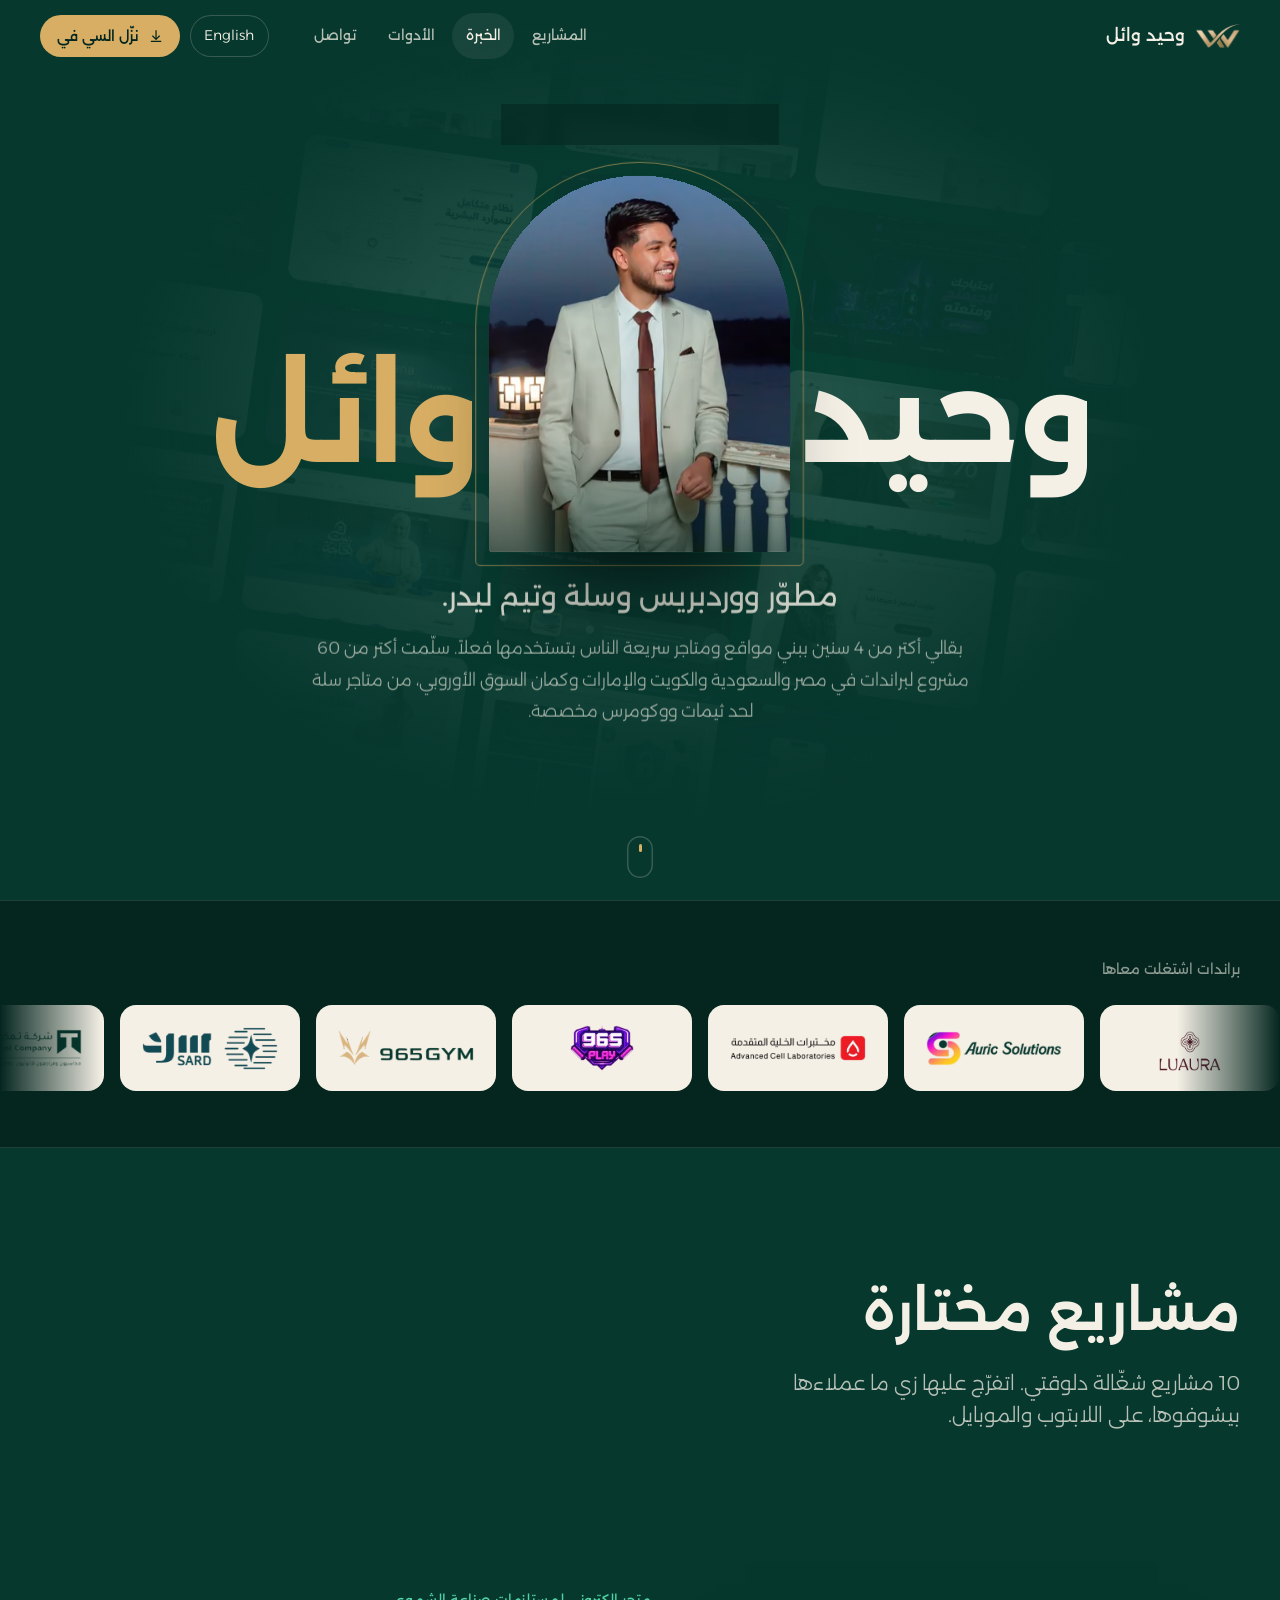
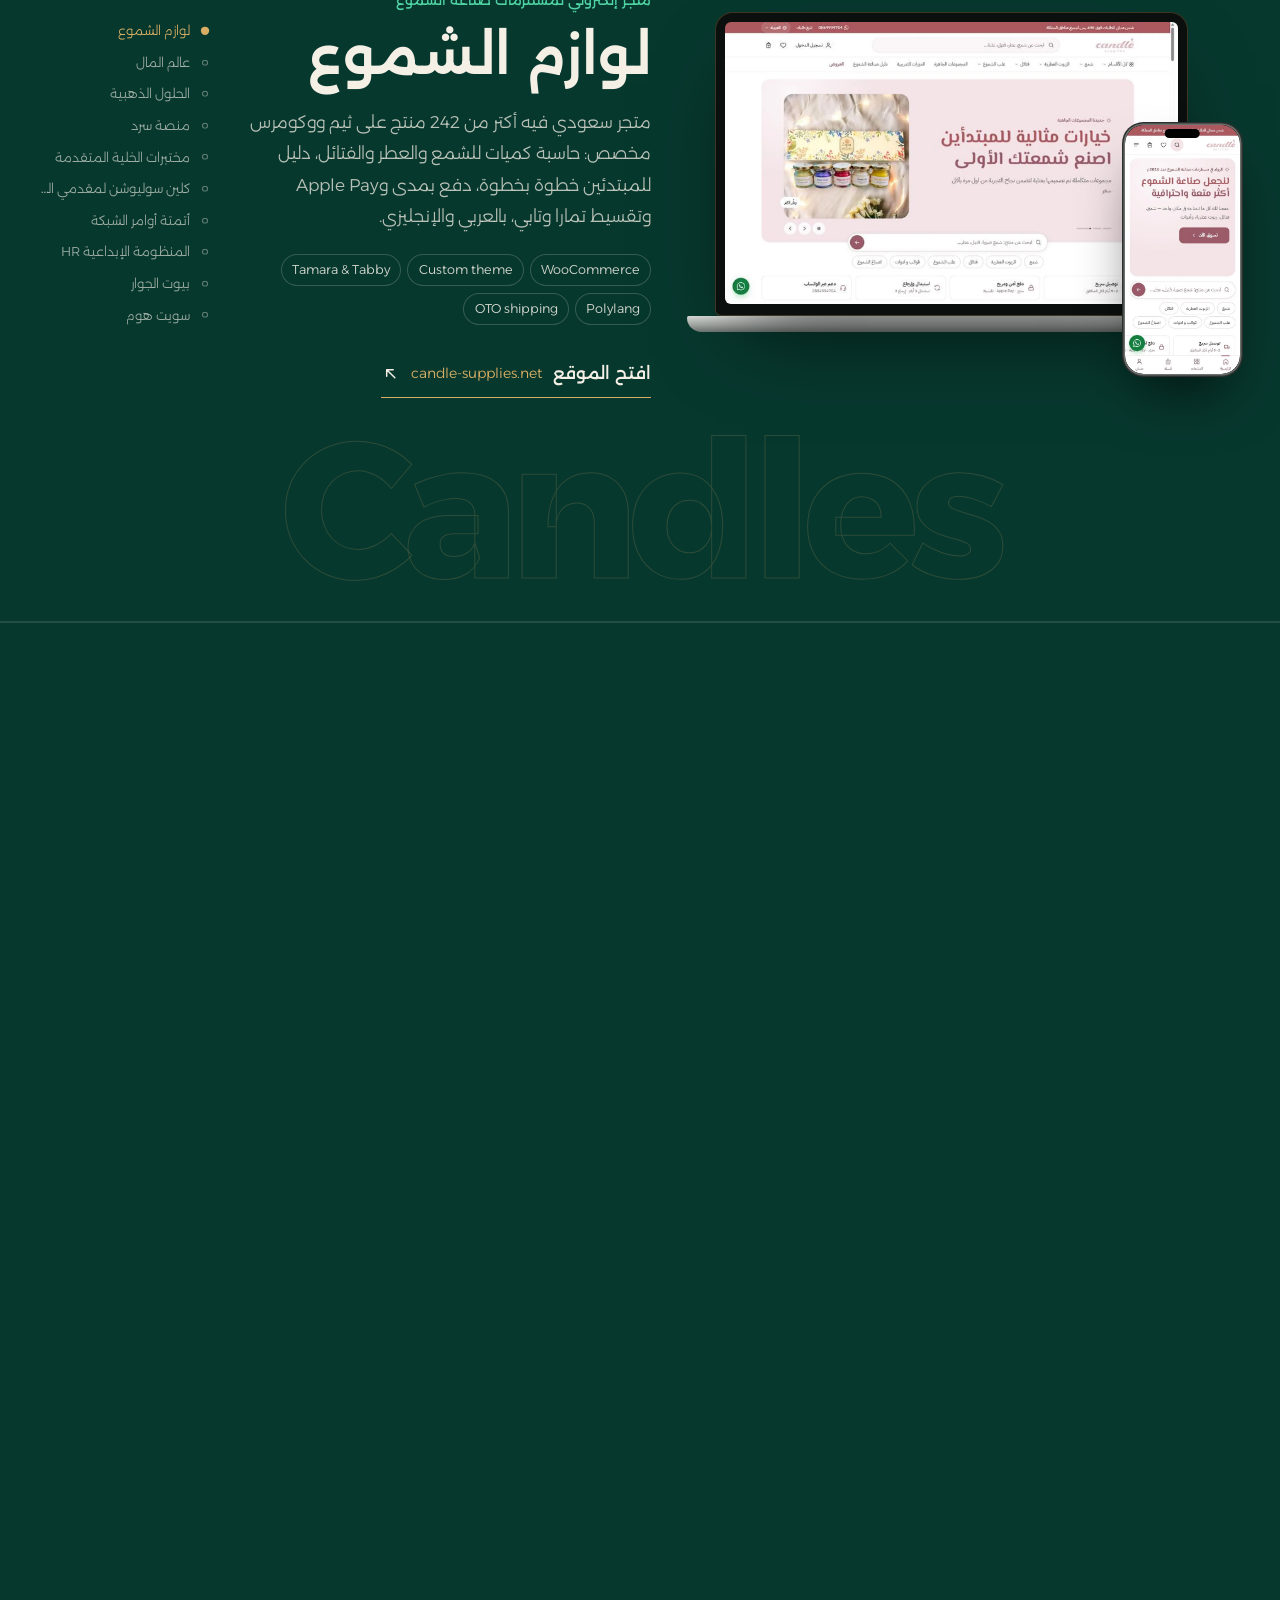
==== commit 8dc61848: "Update portfolio static build Co-authored-by: Copilot App <223556219+Copilot@users.noreply.github.co" ====
--- a/ar/index.html
+++ b/ar/index.html
@@ -47,7 +47,7 @@
 </header>
 <main id="main">
 <section class="hero" id="top" aria-labelledby="hero-t">
-  <div class="wall" aria-hidden="true" data-src="../assets/img/wall/" data-list="candle,moneyworld,cleansolution,biyout,sweethome,acl,965play,gheid,luaura,sard,tamkeen,aasc,965gym,ananiskan,one-dress,bymas,hr-csit,experia,beetelhaga,luxe,sawadbrq,falcon,roaaj,abyar"></div>
+  <div class="wall" aria-hidden="true" data-src="../assets/img/wall/" data-list="candle,moneyworld,cleansolution,biyout,sweethome,automation,acl,965play,gheid,luaura,sard,tamkeen,aasc,965gym,ananiskan,one-dress,bymas,hr-csit,experia,beetelhaga,luxe,sawadbrq,falcon,roaaj,abyar"></div>
   <div class="hero-in wrap">
     <p class="avail"><i aria-hidden="true"></i>متاح لوظيفة جديدة ولمشاريع فريلانس</p>
     <div class="hstage">
@@ -76,7 +76,7 @@
 <section class="work" id="work" aria-labelledby="work-t">
   <div class="wrap sec-head">
     <h2 class="h2" id="work-t">مشاريع مختارة</h2>
-    <p class="lead">11 مشروع شغّالين دلوقتي. اتفرّج عليها زي ما عملاءها بيشوفوها، على اللابتوب والموبايل.</p>
+    <p class="lead">10 مشاريع شغّالة دلوقتي. اتفرّج عليها زي ما عملاءها بيشوفوها، على اللابتوب والموبايل.</p>
   </div>
   <div class="stage" id="stage">
     <div class="stage-list wrap">
@@ -111,6 +111,36 @@
         </div>
       </article>
       <article class="proj" data-i="2" aria-labelledby="pj2">
+        <p class="proj-bg" aria-hidden="true">Marketing</p>
+        <div class="proj-dev">
+          <div class="wipe" aria-hidden="true"></div>
+          <div class="laptop"><div class="lid"><div class="screen"><img src="../assets/img/work/aasc-desktop.webp" width="1440" height="900" alt="الحلول الذهبية, الصفحة الرئيسية على اللابتوب" loading="lazy" decoding="async"></div></div><div class="base"></div></div>
+          <div class="phone"><div class="screen"><img src="../assets/img/work/aasc-mobile.webp" width="390" height="844" alt="" loading="lazy" decoding="async"><i class="island"></i></div></div>
+        </div>
+        <div class="proj-info">
+          <p class="proj-kind">موقع شركة — وكالة تسويق</p>
+          <h3 class="proj-name" id="pj2">الحلول الذهبية</h3>
+          <p class="proj-desc">موقع وكالة تسويق رقمي في الرياض: واجهة داكنة بحركة وتفاعل، وصفحات خدمات توصل الزائر لحجز استشارة.</p>
+          <ul class="tags" aria-label="التقنيات"><li>WordPress</li><li>Motion</li><li>Lead gen</li></ul>
+          <a class="visit" href="https://aasc.sa/" target="_blank" rel="noopener"><span>افتح الموقع</span><span class="host" dir="ltr">aasc.sa</span><svg class="ic" viewBox="0 0 24 24" aria-hidden="true"><path d="M7 17 17 7M9 7h8v8"/></svg><span class="sr">(بيفتح في تاب جديدة)</span></a>
+        </div>
+      </article>
+      <article class="proj" data-i="3" aria-labelledby="pj3">
+        <p class="proj-bg" aria-hidden="true">Media</p>
+        <div class="proj-dev">
+          <div class="wipe" aria-hidden="true"></div>
+          <div class="laptop"><div class="lid"><div class="screen"><img src="../assets/img/work/sard-desktop.webp" width="1440" height="900" alt="منصة سرد, الصفحة الرئيسية على اللابتوب" loading="lazy" decoding="async"></div></div><div class="base"></div></div>
+          <div class="phone"><div class="screen"><img src="../assets/img/work/sard-mobile.webp" width="390" height="844" alt="" loading="lazy" decoding="async"><i class="island"></i></div></div>
+        </div>
+        <div class="proj-info">
+          <p class="proj-kind">منصة محتوى ومدونة</p>
+          <h3 class="proj-name" id="pj3">منصة سرد</h3>
+          <p class="proj-desc">منصة محتوى عربية عن التجارة الإلكترونية والتسويق والذكاء الاصطناعي، بتقسيم مقالات واضح وقراءة مريحة على الجوال.</p>
+          <ul class="tags" aria-label="التقنيات"><li>WordPress</li><li>Blog</li><li>SEO</li></ul>
+          <a class="visit" href="https://sarddaily.com/" target="_blank" rel="noopener"><span>افتح الموقع</span><span class="host" dir="ltr">sarddaily.com</span><svg class="ic" viewBox="0 0 24 24" aria-hidden="true"><path d="M7 17 17 7M9 7h8v8"/></svg><span class="sr">(بيفتح في تاب جديدة)</span></a>
+        </div>
+      </article>
+      <article class="proj" data-i="4" aria-labelledby="pj4">
         <p class="proj-bg" aria-hidden="true">Healthcare</p>
         <div class="proj-dev">
           <div class="wipe" aria-hidden="true"></div>
@@ -119,134 +149,89 @@
         </div>
         <div class="proj-info">
           <p class="proj-kind">قطاع صحي — موقع خدمات وحجز</p>
-          <h3 class="proj-name" id="pj2">مختبرات الخلية المتقدمة</h3>
+          <h3 class="proj-name" id="pj4">مختبرات الخلية المتقدمة</h3>
           <p class="proj-desc">موقع شبكة مختبرات طبية في السعودية: باقات فحوصات، زيارات منزلية، حجز أونلاين، وجولة افتراضية 360° داخل الفرع.</p>
           <ul class="tags" aria-label="التقنيات"><li>WordPress</li><li>Booking</li><li>AR / EN</li></ul>
           <a class="visit" href="https://acl.sa/" target="_blank" rel="noopener"><span>افتح الموقع</span><span class="host" dir="ltr">acl.sa</span><svg class="ic" viewBox="0 0 24 24" aria-hidden="true"><path d="M7 17 17 7M9 7h8v8"/></svg><span class="sr">(بيفتح في تاب جديدة)</span></a>
         </div>
       </article>
-      <article class="proj" data-i="3" aria-labelledby="pj3">
-        <p class="proj-bg" aria-hidden="true">Gaming</p>
-        <div class="proj-dev">
-          <div class="wipe" aria-hidden="true"></div>
-          <div class="laptop"><div class="lid"><div class="screen"><img src="../assets/img/work/965play-desktop.webp" width="1440" height="900" alt="965 Play, الصفحة الرئيسية على اللابتوب" loading="lazy" decoding="async"></div></div><div class="base"></div></div>
-          <div class="phone"><div class="screen"><img src="../assets/img/work/965play-mobile.webp" width="390" height="844" alt="" loading="lazy" decoding="async"><i class="island"></i></div></div>
-        </div>
-        <div class="proj-info">
-          <p class="proj-kind">متجر إلكتروني — ألعاب وإلكترونيات</p>
-          <h3 class="proj-name" id="pj3">965 Play</h3>
-          <p class="proj-desc">متجر جيمنج في الكويت بهوية نيون تشبه عالم اللاعبين: أقسام كثيرة، عروض يومية بعدّاد، وتجربة شراء سريعة.</p>
-          <ul class="tags" aria-label="التقنيات"><li>WooCommerce</li><li>Dark UI</li><li>Kuwait</li></ul>
-          <a class="visit" href="https://965play.com/" target="_blank" rel="noopener"><span>افتح الموقع</span><span class="host" dir="ltr">965play.com</span><svg class="ic" viewBox="0 0 24 24" aria-hidden="true"><path d="M7 17 17 7M9 7h8v8"/></svg><span class="sr">(بيفتح في تاب جديدة)</span></a>
-        </div>
-      </article>
-      <article class="proj" data-i="4" aria-labelledby="pj4">
-        <p class="proj-bg" aria-hidden="true">Fitness</p>
-        <div class="proj-dev">
-          <div class="wipe" aria-hidden="true"></div>
-          <div class="laptop"><div class="lid"><div class="screen"><img src="../assets/img/work/965gym-desktop.webp" width="1440" height="900" alt="965 Gym, الصفحة الرئيسية على اللابتوب" loading="lazy" decoding="async"></div></div><div class="base"></div></div>
-          <div class="phone"><div class="screen"><img src="../assets/img/work/965gym-mobile.webp" width="390" height="844" alt="" loading="lazy" decoding="async"><i class="island"></i></div></div>
-        </div>
-        <div class="proj-info">
-          <p class="proj-kind">متجر إلكتروني — معدات رياضية</p>
-          <h3 class="proj-name" id="pj4">965 Gym</h3>
-          <p class="proj-desc">متجر معدات رياضية بهوية فاخرة داكنة وذهبية، أقسام حسب نوع التمرين، وتوصيل وتركيب داخل الكويت.</p>
-          <ul class="tags" aria-label="التقنيات"><li>WooCommerce</li><li>Premium</li><li>Kuwait</li></ul>
-          <a class="visit" href="https://965gym.com/" target="_blank" rel="noopener"><span>افتح الموقع</span><span class="host" dir="ltr">965gym.com</span><svg class="ic" viewBox="0 0 24 24" aria-hidden="true"><path d="M7 17 17 7M9 7h8v8"/></svg><span class="sr">(بيفتح في تاب جديدة)</span></a>
-        </div>
-      </article>
       <article class="proj" data-i="5" aria-labelledby="pj5">
-        <p class="proj-bg" aria-hidden="true">Media</p>
-        <div class="proj-dev">
-          <div class="wipe" aria-hidden="true"></div>
-          <div class="laptop"><div class="lid"><div class="screen"><img src="../assets/img/work/sard-desktop.webp" width="1440" height="900" alt="منصة سرد, الصفحة الرئيسية على اللابتوب" loading="lazy" decoding="async"></div></div><div class="base"></div></div>
-          <div class="phone"><div class="screen"><img src="../assets/img/work/sard-mobile.webp" width="390" height="844" alt="" loading="lazy" decoding="async"><i class="island"></i></div></div>
-        </div>
-        <div class="proj-info">
-          <p class="proj-kind">منصة محتوى ومدونة</p>
-          <h3 class="proj-name" id="pj5">منصة سرد</h3>
-          <p class="proj-desc">منصة محتوى عربية عن التجارة الإلكترونية والتسويق والذكاء الاصطناعي، بتقسيم مقالات واضح وقراءة مريحة على الجوال.</p>
-          <ul class="tags" aria-label="التقنيات"><li>WordPress</li><li>Blog</li><li>SEO</li></ul>
-          <a class="visit" href="https://sarddaily.com/" target="_blank" rel="noopener"><span>افتح الموقع</span><span class="host" dir="ltr">sarddaily.com</span><svg class="ic" viewBox="0 0 24 24" aria-hidden="true"><path d="M7 17 17 7M9 7h8v8"/></svg><span class="sr">(بيفتح في تاب جديدة)</span></a>
+        <p class="proj-bg" aria-hidden="true">Car wash</p>
+        <div class="proj-dev">
+          <div class="wipe" aria-hidden="true"></div>
+          <div class="laptop"><div class="lid"><div class="screen"><img src="../assets/img/work/cleansolution-desktop.webp" width="1440" height="900" alt="كلين سوليوشن لمقدمي الخدمات, الصفحة الرئيسية على اللابتوب" loading="lazy" decoding="async"></div></div><div class="base"></div></div>
+          <div class="phone"><div class="screen"><img src="../assets/img/work/cleansolution-mobile.webp" width="390" height="844" alt="" loading="lazy" decoding="async"><i class="island"></i></div></div>
+        </div>
+        <div class="proj-info">
+          <p class="proj-kind">صفحة هبوط لتطبيق مقدمي خدمات الغسيل</p>
+          <h3 class="proj-name" id="pj5">كلين سوليوشن لمقدمي الخدمات</h3>
+          <p class="proj-desc">صفحة هبوط بتعرض تطبيق كلين سوليوشن لأصحاب المغاسل: الطلبات والباقات وبيانات العربية وحالة الدفع في تطبيق واحد، وزراير التحميل من App Store وGoogle Play في الواجهة.</p>
+          <ul class="tags" aria-label="التقنيات"><li>WordPress</li><li>Landing page</li><li>App marketing</li><li>RTL</li></ul>
+          <a class="visit" href="https://cleansolution-sa.com/provider/" target="_blank" rel="noopener"><span>افتح الموقع</span><span class="host" dir="ltr">cleansolution-sa.com</span><svg class="ic" viewBox="0 0 24 24" aria-hidden="true"><path d="M7 17 17 7M9 7h8v8"/></svg><span class="sr">(بيفتح في تاب جديدة)</span></a>
         </div>
       </article>
       <article class="proj" data-i="6" aria-labelledby="pj6">
-        <p class="proj-bg" aria-hidden="true">Finance</p>
-        <div class="proj-dev">
-          <div class="wipe" aria-hidden="true"></div>
-          <div class="laptop"><div class="lid"><div class="screen"><img src="../assets/img/work/tamkeen-desktop.webp" width="1440" height="900" alt="تمكين العالمية, الصفحة الرئيسية على اللابتوب" loading="lazy" decoding="async"></div></div><div class="base"></div></div>
-          <div class="phone"><div class="screen"><img src="../assets/img/work/tamkeen-mobile.webp" width="390" height="844" alt="" loading="lazy" decoding="async"><i class="island"></i></div></div>
-        </div>
-        <div class="proj-info">
-          <p class="proj-kind">موقع شركة — محاسبة ومراجعة</p>
-          <h3 class="proj-name" id="pj6">تمكين العالمية</h3>
-          <p class="proj-desc">موقع مكتب محاسبين قانونيين في الرياض، مبني يجيب عملاء: رسالة واضحة، خدمات مرتبة، وطلب استشارة من أول شاشة.</p>
-          <ul class="tags" aria-label="التقنيات"><li>WordPress</li><li>Corporate</li><li>Lead gen</li></ul>
-          <a class="visit" href="https://www.tmk-cpa.com/" target="_blank" rel="noopener"><span>افتح الموقع</span><span class="host" dir="ltr">tmk-cpa.com</span><svg class="ic" viewBox="0 0 24 24" aria-hidden="true"><path d="M7 17 17 7M9 7h8v8"/></svg><span class="sr">(بيفتح في تاب جديدة)</span></a>
+        <p class="proj-bg" aria-hidden="true">Automation</p>
+        <div class="proj-dev">
+          <div class="wipe" aria-hidden="true"></div>
+          <div class="laptop"><div class="lid"><div class="screen"><img src="../assets/img/work/automation-desktop.webp" width="1440" height="900" alt="أتمتة أوامر الشبكة, الصفحة الرئيسية على اللابتوب" loading="lazy" decoding="async"></div></div><div class="base"></div></div>
+          <div class="phone"><div class="screen"><img src="../assets/img/work/automation-mobile.webp" width="390" height="844" alt="" loading="lazy" decoding="async"><i class="island"></i></div></div>
+        </div>
+        <div class="proj-info">
+          <p class="proj-kind">موقع خدمة ذكاء اصطناعي وأتمتة</p>
+          <h3 class="proj-name" id="pj6">أتمتة أوامر الشبكة</h3>
+          <p class="proj-desc">موقع خدمة الذكاء الاصطناعي في أوامر الشبكة: وكلاء واتساب بيردوا بلهجة العميل ويحجزوا مواعيد ويجمعوا العملاء طول اليوم. واجهة داكنة متحركة معمولة عشان تحوّل الزيارة لجلسة استشارة.</p>
+          <ul class="tags" aria-label="التقنيات"><li>WordPress</li><li>Motion</li><li>AI service</li><li>Lead gen</li></ul>
+          <a class="visit" href="https://automation.aait.sa/" target="_blank" rel="noopener"><span>افتح الموقع</span><span class="host" dir="ltr">automation.aait.sa</span><svg class="ic" viewBox="0 0 24 24" aria-hidden="true"><path d="M7 17 17 7M9 7h8v8"/></svg><span class="sr">(بيفتح في تاب جديدة)</span></a>
         </div>
       </article>
       <article class="proj" data-i="7" aria-labelledby="pj7">
+        <p class="proj-bg" aria-hidden="true">HR</p>
+        <div class="proj-dev">
+          <div class="wipe" aria-hidden="true"></div>
+          <div class="laptop"><div class="lid"><div class="screen"><img src="../assets/img/work/hrcsit-desktop.webp" width="1440" height="900" alt="المنظومة الإبداعية HR, الصفحة الرئيسية على اللابتوب" loading="lazy" decoding="async"></div></div><div class="base"></div></div>
+          <div class="phone"><div class="screen"><img src="../assets/img/work/hrcsit-mobile.webp" width="390" height="844" alt="" loading="lazy" decoding="async"><i class="island"></i></div></div>
+        </div>
+        <div class="proj-info">
+          <p class="proj-kind">صفحة هبوط لمنصة موارد بشرية</p>
+          <h3 class="proj-name" id="pj7">المنظومة الإبداعية HR</h3>
+          <p class="proj-desc">صفحة هبوط لمنصة موارد بشرية عربية: بيانات الموظفين والحضور والإجازات والتوظيف والتقارير في مكان واحد، والديمو الحي هو الزرار الأساسي، ولوجوهات العملاء للثقة.</p>
+          <ul class="tags" aria-label="التقنيات"><li>WordPress</li><li>SaaS landing</li><li>Lead gen</li><li>RTL</li></ul>
+          <a class="visit" href="https://hr.csit.sa/" target="_blank" rel="noopener"><span>افتح الموقع</span><span class="host" dir="ltr">hr.csit.sa</span><svg class="ic" viewBox="0 0 24 24" aria-hidden="true"><path d="M7 17 17 7M9 7h8v8"/></svg><span class="sr">(بيفتح في تاب جديدة)</span></a>
+        </div>
+      </article>
+      <article class="proj" data-i="8" aria-labelledby="pj8">
         <p class="proj-bg" aria-hidden="true">Real estate</p>
         <div class="proj-dev">
           <div class="wipe" aria-hidden="true"></div>
-          <div class="laptop"><div class="lid"><div class="screen"><img src="../assets/img/work/ananiskan-desktop.webp" width="1440" height="900" alt="عنان إسكان, الصفحة الرئيسية على اللابتوب" loading="lazy" decoding="async"></div></div><div class="base"></div></div>
-          <div class="phone"><div class="screen"><img src="../assets/img/work/ananiskan-mobile.webp" width="390" height="844" alt="" loading="lazy" decoding="async"><i class="island"></i></div></div>
-        </div>
-        <div class="proj-info">
-          <p class="proj-kind">موقع شركة — حلول سكن</p>
-          <h3 class="proj-name" id="pj7">عنان إسكان</h3>
-          <p class="proj-desc">موقع شركة حلول سكن للقوى العاملة في المملكة والخليج: المجمّعات بالصور والأرقام، حجوزات، وتوظيف.</p>
-          <ul class="tags" aria-label="التقنيات"><li>WordPress</li><li>AR / EN</li><li>Projects</li></ul>
-          <a class="visit" href="https://ananiskan.com/" target="_blank" rel="noopener"><span>افتح الموقع</span><span class="host" dir="ltr">ananiskan.com</span><svg class="ic" viewBox="0 0 24 24" aria-hidden="true"><path d="M7 17 17 7M9 7h8v8"/></svg><span class="sr">(بيفتح في تاب جديدة)</span></a>
-        </div>
-      </article>
-      <article class="proj" data-i="8" aria-labelledby="pj8">
-        <p class="proj-bg" aria-hidden="true">Fashion</p>
-        <div class="proj-dev">
-          <div class="wipe" aria-hidden="true"></div>
-          <div class="laptop"><div class="lid"><div class="screen"><img src="../assets/img/work/gheid-desktop.webp" width="1440" height="900" alt="عبايات غِيد, الصفحة الرئيسية على اللابتوب" loading="lazy" decoding="async"></div></div><div class="base"></div></div>
-          <div class="phone"><div class="screen"><img src="../assets/img/work/gheid-mobile.webp" width="390" height="844" alt="" loading="lazy" decoding="async"><i class="island"></i></div></div>
-        </div>
-        <div class="proj-info">
-          <p class="proj-kind">متجر إلكتروني — عبايات (سلّة)</p>
-          <h3 class="proj-name" id="pj8">عبايات غِيد</h3>
-          <p class="proj-desc">متجر عبايات عصرية في جدة، بأقسام واضحة وعروض وكوبونات وتقسيط بتابي وتمارا.</p>
-          <ul class="tags" aria-label="التقنيات"><li>Salla</li><li>Fashion</li><li>Offers</li></ul>
-          <a class="visit" href="https://gheid-sa.com/" target="_blank" rel="noopener"><span>افتح الموقع</span><span class="host" dir="ltr">gheid-sa.com</span><svg class="ic" viewBox="0 0 24 24" aria-hidden="true"><path d="M7 17 17 7M9 7h8v8"/></svg><span class="sr">(بيفتح في تاب جديدة)</span></a>
+          <div class="laptop"><div class="lid"><div class="screen"><img src="../assets/img/work/biyout-desktop.webp" width="1440" height="900" alt="بيوت الجوار, الصفحة الرئيسية على اللابتوب" loading="lazy" decoding="async"></div></div><div class="base"></div></div>
+          <div class="phone"><div class="screen"><img src="../assets/img/work/biyout-mobile.webp" width="390" height="844" alt="" loading="lazy" decoding="async"><i class="island"></i></div></div>
+        </div>
+        <div class="proj-info">
+          <p class="proj-kind">تطوير عقاري ومقاولات في مكة</p>
+          <h3 class="proj-name" id="pj8">بيوت الجوار</h3>
+          <p class="proj-desc">شركة تطوير عقاري ومقاولات في مكة من 2007. الموقع بيعرض مشاريعها ومجالات شغلها وقصتها، وبيشجع الزائر يطلب استشارة، بالعربي والإنجليزي.</p>
+          <ul class="tags" aria-label="التقنيات"><li>WordPress</li><li>Real estate</li><li>AR / EN</li><li>Lead gen</li></ul>
+          <a class="visit" href="https://biyout.net/" target="_blank" rel="noopener"><span>افتح الموقع</span><span class="host" dir="ltr">biyout.net</span><svg class="ic" viewBox="0 0 24 24" aria-hidden="true"><path d="M7 17 17 7M9 7h8v8"/></svg><span class="sr">(بيفتح في تاب جديدة)</span></a>
         </div>
       </article>
       <article class="proj" data-i="9" aria-labelledby="pj9">
-        <p class="proj-bg" aria-hidden="true">Tailoring</p>
-        <div class="proj-dev">
-          <div class="wipe" aria-hidden="true"></div>
-          <div class="laptop"><div class="lid"><div class="screen"><img src="../assets/img/work/luaura-desktop.webp" width="1440" height="900" alt="لورا, الصفحة الرئيسية على اللابتوب" loading="lazy" decoding="async"></div></div><div class="base"></div></div>
-          <div class="phone"><div class="screen"><img src="../assets/img/work/luaura-mobile.webp" width="390" height="844" alt="" loading="lazy" decoding="async"><i class="island"></i></div></div>
-        </div>
-        <div class="proj-info">
-          <p class="proj-kind">متجر إلكتروني — تفصيل عبايات</p>
-          <h3 class="proj-name" id="pj9">لورا</h3>
-          <p class="proj-desc">متجر عبايات سعودية تُفصَّل على المقاس، بهوية ناعمة وتجربة شراء واضحة من الجوال وبلغتين.</p>
-          <ul class="tags" aria-label="التقنيات"><li>WooCommerce</li><li>Custom orders</li><li>AR / EN</li></ul>
-          <a class="visit" href="https://luaura.sa/" target="_blank" rel="noopener"><span>افتح الموقع</span><span class="host" dir="ltr">luaura.sa</span><svg class="ic" viewBox="0 0 24 24" aria-hidden="true"><path d="M7 17 17 7M9 7h8v8"/></svg><span class="sr">(بيفتح في تاب جديدة)</span></a>
-        </div>
-      </article>
-      <article class="proj" data-i="10" aria-labelledby="pj10">
-        <p class="proj-bg" aria-hidden="true">Marketing</p>
-        <div class="proj-dev">
-          <div class="wipe" aria-hidden="true"></div>
-          <div class="laptop"><div class="lid"><div class="screen"><img src="../assets/img/work/aasc-desktop.webp" width="1440" height="900" alt="الحلول الذهبية, الصفحة الرئيسية على اللابتوب" loading="lazy" decoding="async"></div></div><div class="base"></div></div>
-          <div class="phone"><div class="screen"><img src="../assets/img/work/aasc-mobile.webp" width="390" height="844" alt="" loading="lazy" decoding="async"><i class="island"></i></div></div>
-        </div>
-        <div class="proj-info">
-          <p class="proj-kind">موقع شركة — وكالة تسويق</p>
-          <h3 class="proj-name" id="pj10">الحلول الذهبية</h3>
-          <p class="proj-desc">موقع وكالة تسويق رقمي في الرياض: واجهة داكنة بحركة وتفاعل، وصفحات خدمات توصل الزائر لحجز استشارة.</p>
-          <ul class="tags" aria-label="التقنيات"><li>WordPress</li><li>Motion</li><li>Lead gen</li></ul>
-          <a class="visit" href="https://aasc.sa/" target="_blank" rel="noopener"><span>افتح الموقع</span><span class="host" dir="ltr">aasc.sa</span><svg class="ic" viewBox="0 0 24 24" aria-hidden="true"><path d="M7 17 17 7M9 7h8v8"/></svg><span class="sr">(بيفتح في تاب جديدة)</span></a>
-        </div>
-      </article>
-    </div>
-    <ol class="rail" aria-label="مشاريع مختارة"><li><button type="button" data-go="0" aria-label="روح للمشروع: لوازم الشموع"><span>لوازم الشموع</span></button></li><li><button type="button" data-go="1" aria-label="روح للمشروع: عالم المال"><span>عالم المال</span></button></li><li><button type="button" data-go="2" aria-label="روح للمشروع: مختبرات الخلية المتقدمة"><span>مختبرات الخلية المتقدمة</span></button></li><li><button type="button" data-go="3" aria-label="روح للمشروع: 965 Play"><span>965 Play</span></button></li><li><button type="button" data-go="4" aria-label="روح للمشروع: 965 Gym"><span>965 Gym</span></button></li><li><button type="button" data-go="5" aria-label="روح للمشروع: منصة سرد"><span>منصة سرد</span></button></li><li><button type="button" data-go="6" aria-label="روح للمشروع: تمكين العالمية"><span>تمكين العالمية</span></button></li><li><button type="button" data-go="7" aria-label="روح للمشروع: عنان إسكان"><span>عنان إسكان</span></button></li><li><button type="button" data-go="8" aria-label="روح للمشروع: عبايات غِيد"><span>عبايات غِيد</span></button></li><li><button type="button" data-go="9" aria-label="روح للمشروع: لورا"><span>لورا</span></button></li><li><button type="button" data-go="10" aria-label="روح للمشروع: الحلول الذهبية"><span>الحلول الذهبية</span></button></li></ol>
+        <p class="proj-bg" aria-hidden="true">Home</p>
+        <div class="proj-dev">
+          <div class="wipe" aria-hidden="true"></div>
+          <div class="laptop"><div class="lid"><div class="screen"><img src="../assets/img/work/sweethome-desktop.webp" width="1440" height="900" alt="سويت هوم, الصفحة الرئيسية على اللابتوب" loading="lazy" decoding="async"></div></div><div class="base"></div></div>
+          <div class="phone"><div class="screen"><img src="../assets/img/work/sweethome-mobile.webp" width="390" height="844" alt="" loading="lazy" decoding="async"><i class="island"></i></div></div>
+        </div>
+        <div class="proj-info">
+          <p class="proj-kind">متجر منزل وإلكترونيات على سلة</p>
+          <h3 class="proj-name" id="pj9">سويت هوم</h3>
+          <p class="proj-desc">متجر على سلة للمنزل والإلكترونيات، فيه بانرات موسمية في الواجهة، وتنقّل واضح بين الأقسام، ودعم واتساب بضغطة واحدة للعملاء.</p>
+          <ul class="tags" aria-label="التقنيات"><li>Salla</li><li>E-commerce</li><li>Electronics</li><li>RTL</li></ul>
+          <a class="visit" href="https://homeesweet.com/" target="_blank" rel="noopener"><span>افتح الموقع</span><span class="host" dir="ltr">homeesweet.com</span><svg class="ic" viewBox="0 0 24 24" aria-hidden="true"><path d="M7 17 17 7M9 7h8v8"/></svg><span class="sr">(بيفتح في تاب جديدة)</span></a>
+        </div>
+      </article>
+    </div>
+    <ol class="rail" aria-label="مشاريع مختارة"><li><button type="button" data-go="0" aria-label="روح للمشروع: لوازم الشموع"><span>لوازم الشموع</span></button></li><li><button type="button" data-go="1" aria-label="روح للمشروع: عالم المال"><span>عالم المال</span></button></li><li><button type="button" data-go="2" aria-label="روح للمشروع: الحلول الذهبية"><span>الحلول الذهبية</span></button></li><li><button type="button" data-go="3" aria-label="روح للمشروع: منصة سرد"><span>منصة سرد</span></button></li><li><button type="button" data-go="4" aria-label="روح للمشروع: مختبرات الخلية المتقدمة"><span>مختبرات الخلية المتقدمة</span></button></li><li><button type="button" data-go="5" aria-label="روح للمشروع: كلين سوليوشن لمقدمي الخدمات"><span>كلين سوليوشن لمقدمي الخدمات</span></button></li><li><button type="button" data-go="6" aria-label="روح للمشروع: أتمتة أوامر الشبكة"><span>أتمتة أوامر الشبكة</span></button></li><li><button type="button" data-go="7" aria-label="روح للمشروع: المنظومة الإبداعية HR"><span>المنظومة الإبداعية HR</span></button></li><li><button type="button" data-go="8" aria-label="روح للمشروع: بيوت الجوار"><span>بيوت الجوار</span></button></li><li><button type="button" data-go="9" aria-label="روح للمشروع: سويت هوم"><span>سويت هوم</span></button></li></ol>
     <div class="bar" aria-hidden="true"><i></i></div>
   </div>
 </section>
@@ -254,24 +239,27 @@
   <div class="wrap">
     <div class="more-head">
       <div><h2 class="h2" id="more-t">مشاريع تانية</h2><p class="lead">متاجر ومواقع شركات وصفحات هبوط. كل كارت بيفتح الموقع الحقيقي.</p></div>
-      <div class="filter" role="group" aria-label="فلتر المشاريع"><button type="button" aria-pressed="true" data-f="all">الكل <span class="n">19</span></button><button type="button" aria-pressed="false" data-f="store">متاجر <span class="n">7</span></button><button type="button" aria-pressed="false" data-f="corporate">مواقع شركات <span class="n">5</span></button><button type="button" aria-pressed="false" data-f="landing">صفحات هبوط <span class="n">7</span></button></div>
-    </div>
-    <ul class="cards" id="cards"><li class="card" data-t="corporate"><a href="https://biyout.net/" target="_blank" rel="noopener">
-        <span class="card-img"><img src="../assets/img/cards/biyout.webp" width="800" height="500" alt="" loading="lazy" decoding="async"></span>
-        <span class="card-tx"><span class="card-n">بيوت الجوار</span><span class="card-k">تطوير عقاري ومقاولات في مكة</span></span>
-        <span class="card-h" dir="ltr">biyout.net<svg class="ic" viewBox="0 0 24 24" aria-hidden="true"><path d="M7 17 17 7M9 7h8v8"/></svg></span><span class="sr">(بيفتح في تاب جديدة)</span></a></li><li class="card" data-t="store"><a href="https://homeesweet.com/" target="_blank" rel="noopener">
-        <span class="card-img"><img src="../assets/img/cards/sweethome.webp" width="800" height="500" alt="" loading="lazy" decoding="async"></span>
-        <span class="card-tx"><span class="card-n">سويت هوم</span><span class="card-k">متجر منزل وإلكترونيات على سلة</span></span>
-        <span class="card-h" dir="ltr">homeesweet.com<svg class="ic" viewBox="0 0 24 24" aria-hidden="true"><path d="M7 17 17 7M9 7h8v8"/></svg></span><span class="sr">(بيفتح في تاب جديدة)</span></a></li><li class="card" data-t="landing"><a href="https://cleansolution-sa.com/provider/" target="_blank" rel="noopener">
-        <span class="card-img"><img src="../assets/img/cards/cleansolution.webp" width="800" height="500" alt="" loading="lazy" decoding="async"></span>
-        <span class="card-tx"><span class="card-n">كلين سوليوشن لمقدمي الخدمات</span><span class="card-k">صفحة هبوط لتطبيق مقدمي خدمات الغسيل</span></span>
-        <span class="card-h" dir="ltr">cleansolution-sa.com<svg class="ic" viewBox="0 0 24 24" aria-hidden="true"><path d="M7 17 17 7M9 7h8v8"/></svg></span><span class="sr">(بيفتح في تاب جديدة)</span></a></li><li class="card" data-t="landing"><a href="https://hr.csit.sa/" target="_blank" rel="noopener">
-        <span class="card-img"><img src="../assets/img/cards/hr-csit.webp" width="800" height="500" alt="" loading="lazy" decoding="async"></span>
-        <span class="card-tx"><span class="card-n">المنظومة الإبداعية HR</span><span class="card-k">صفحة هبوط لنظام موارد بشرية</span></span>
-        <span class="card-h" dir="ltr">hr.csit.sa<svg class="ic" viewBox="0 0 24 24" aria-hidden="true"><path d="M7 17 17 7M9 7h8v8"/></svg></span><span class="sr">(بيفتح في تاب جديدة)</span></a></li><li class="card" data-t="landing"><a href="https://automation.aait.sa/" target="_blank" rel="noopener">
-        <span class="card-img"><img src="../assets/img/cards/automation.webp" width="800" height="500" alt="" loading="lazy" decoding="async"></span>
-        <span class="card-tx"><span class="card-n">أتمتة أوامر الشبكة</span><span class="card-k">خدمة ذكاء اصطناعي وأتمتة</span></span>
-        <span class="card-h" dir="ltr">automation.aait.sa<svg class="ic" viewBox="0 0 24 24" aria-hidden="true"><path d="M7 17 17 7M9 7h8v8"/></svg></span><span class="sr">(بيفتح في تاب جديدة)</span></a></li><li class="card" data-t="landing"><a href="https://demo4.csit.sa/" target="_blank" rel="noopener">
+      <div class="filter" role="group" aria-label="فلتر المشاريع"><button type="button" aria-pressed="true" data-f="all">الكل <span class="n">20</span></button><button type="button" aria-pressed="false" data-f="store">متاجر <span class="n">10</span></button><button type="button" aria-pressed="false" data-f="corporate">مواقع شركات <span class="n">6</span></button><button type="button" aria-pressed="false" data-f="landing">صفحات هبوط <span class="n">4</span></button></div>
+    </div>
+    <ul class="cards" id="cards"><li class="card" data-t="store"><a href="https://965play.com/" target="_blank" rel="noopener">
+        <span class="card-img"><img src="../assets/img/cards/965play.webp" width="800" height="500" alt="" loading="lazy" decoding="async"></span>
+        <span class="card-tx"><span class="card-n">965 Play</span><span class="card-k">متجر إلكتروني — ألعاب وإلكترونيات</span></span>
+        <span class="card-h" dir="ltr">965play.com<svg class="ic" viewBox="0 0 24 24" aria-hidden="true"><path d="M7 17 17 7M9 7h8v8"/></svg></span><span class="sr">(بيفتح في تاب جديدة)</span></a></li><li class="card" data-t="store"><a href="https://965gym.com/" target="_blank" rel="noopener">
+        <span class="card-img"><img src="../assets/img/cards/965gym.webp" width="800" height="500" alt="" loading="lazy" decoding="async"></span>
+        <span class="card-tx"><span class="card-n">965 Gym</span><span class="card-k">متجر إلكتروني — معدات رياضية</span></span>
+        <span class="card-h" dir="ltr">965gym.com<svg class="ic" viewBox="0 0 24 24" aria-hidden="true"><path d="M7 17 17 7M9 7h8v8"/></svg></span><span class="sr">(بيفتح في تاب جديدة)</span></a></li><li class="card" data-t="corporate"><a href="https://www.tmk-cpa.com/" target="_blank" rel="noopener">
+        <span class="card-img"><img src="../assets/img/cards/tamkeen.webp" width="800" height="500" alt="" loading="lazy" decoding="async"></span>
+        <span class="card-tx"><span class="card-n">تمكين العالمية</span><span class="card-k">موقع شركة — محاسبة ومراجعة</span></span>
+        <span class="card-h" dir="ltr">tmk-cpa.com<svg class="ic" viewBox="0 0 24 24" aria-hidden="true"><path d="M7 17 17 7M9 7h8v8"/></svg></span><span class="sr">(بيفتح في تاب جديدة)</span></a></li><li class="card" data-t="corporate"><a href="https://ananiskan.com/" target="_blank" rel="noopener">
+        <span class="card-img"><img src="../assets/img/cards/ananiskan.webp" width="800" height="500" alt="" loading="lazy" decoding="async"></span>
+        <span class="card-tx"><span class="card-n">عنان إسكان</span><span class="card-k">موقع شركة — حلول سكن</span></span>
+        <span class="card-h" dir="ltr">ananiskan.com<svg class="ic" viewBox="0 0 24 24" aria-hidden="true"><path d="M7 17 17 7M9 7h8v8"/></svg></span><span class="sr">(بيفتح في تاب جديدة)</span></a></li><li class="card" data-t="store"><a href="https://gheid-sa.com/" target="_blank" rel="noopener">
+        <span class="card-img"><img src="../assets/img/cards/gheid.webp" width="800" height="500" alt="" loading="lazy" decoding="async"></span>
+        <span class="card-tx"><span class="card-n">عبايات غِيد</span><span class="card-k">متجر إلكتروني — عبايات (سلّة)</span></span>
+        <span class="card-h" dir="ltr">gheid-sa.com<svg class="ic" viewBox="0 0 24 24" aria-hidden="true"><path d="M7 17 17 7M9 7h8v8"/></svg></span><span class="sr">(بيفتح في تاب جديدة)</span></a></li><li class="card" data-t="store"><a href="https://luaura.sa/" target="_blank" rel="noopener">
+        <span class="card-img"><img src="../assets/img/cards/luaura.webp" width="800" height="500" alt="" loading="lazy" decoding="async"></span>
+        <span class="card-tx"><span class="card-n">لورا</span><span class="card-k">متجر إلكتروني — تفصيل عبايات</span></span>
+        <span class="card-h" dir="ltr">luaura.sa<svg class="ic" viewBox="0 0 24 24" aria-hidden="true"><path d="M7 17 17 7M9 7h8v8"/></svg></span><span class="sr">(بيفتح في تاب جديدة)</span></a></li><li class="card" data-t="landing"><a href="https://demo4.csit.sa/" target="_blank" rel="noopener">
         <span class="card-img"><img src="../assets/img/cards/apps.webp" width="800" height="500" alt="" loading="lazy" decoding="async"></span>
         <span class="card-tx"><span class="card-n">تطبيقات أوامر الشبكة</span><span class="card-k">صفحة خدمة تطوير تطبيقات الجوال</span></span>
         <span class="card-h" dir="ltr">demo4.csit.sa<svg class="ic" viewBox="0 0 24 24" aria-hidden="true"><path d="M7 17 17 7M9 7h8v8"/></svg></span><span class="sr">(بيفتح في تاب جديدة)</span></a></li><li class="card" data-t="landing"><a href="https://falconipttv.com/" target="_blank" rel="noopener">
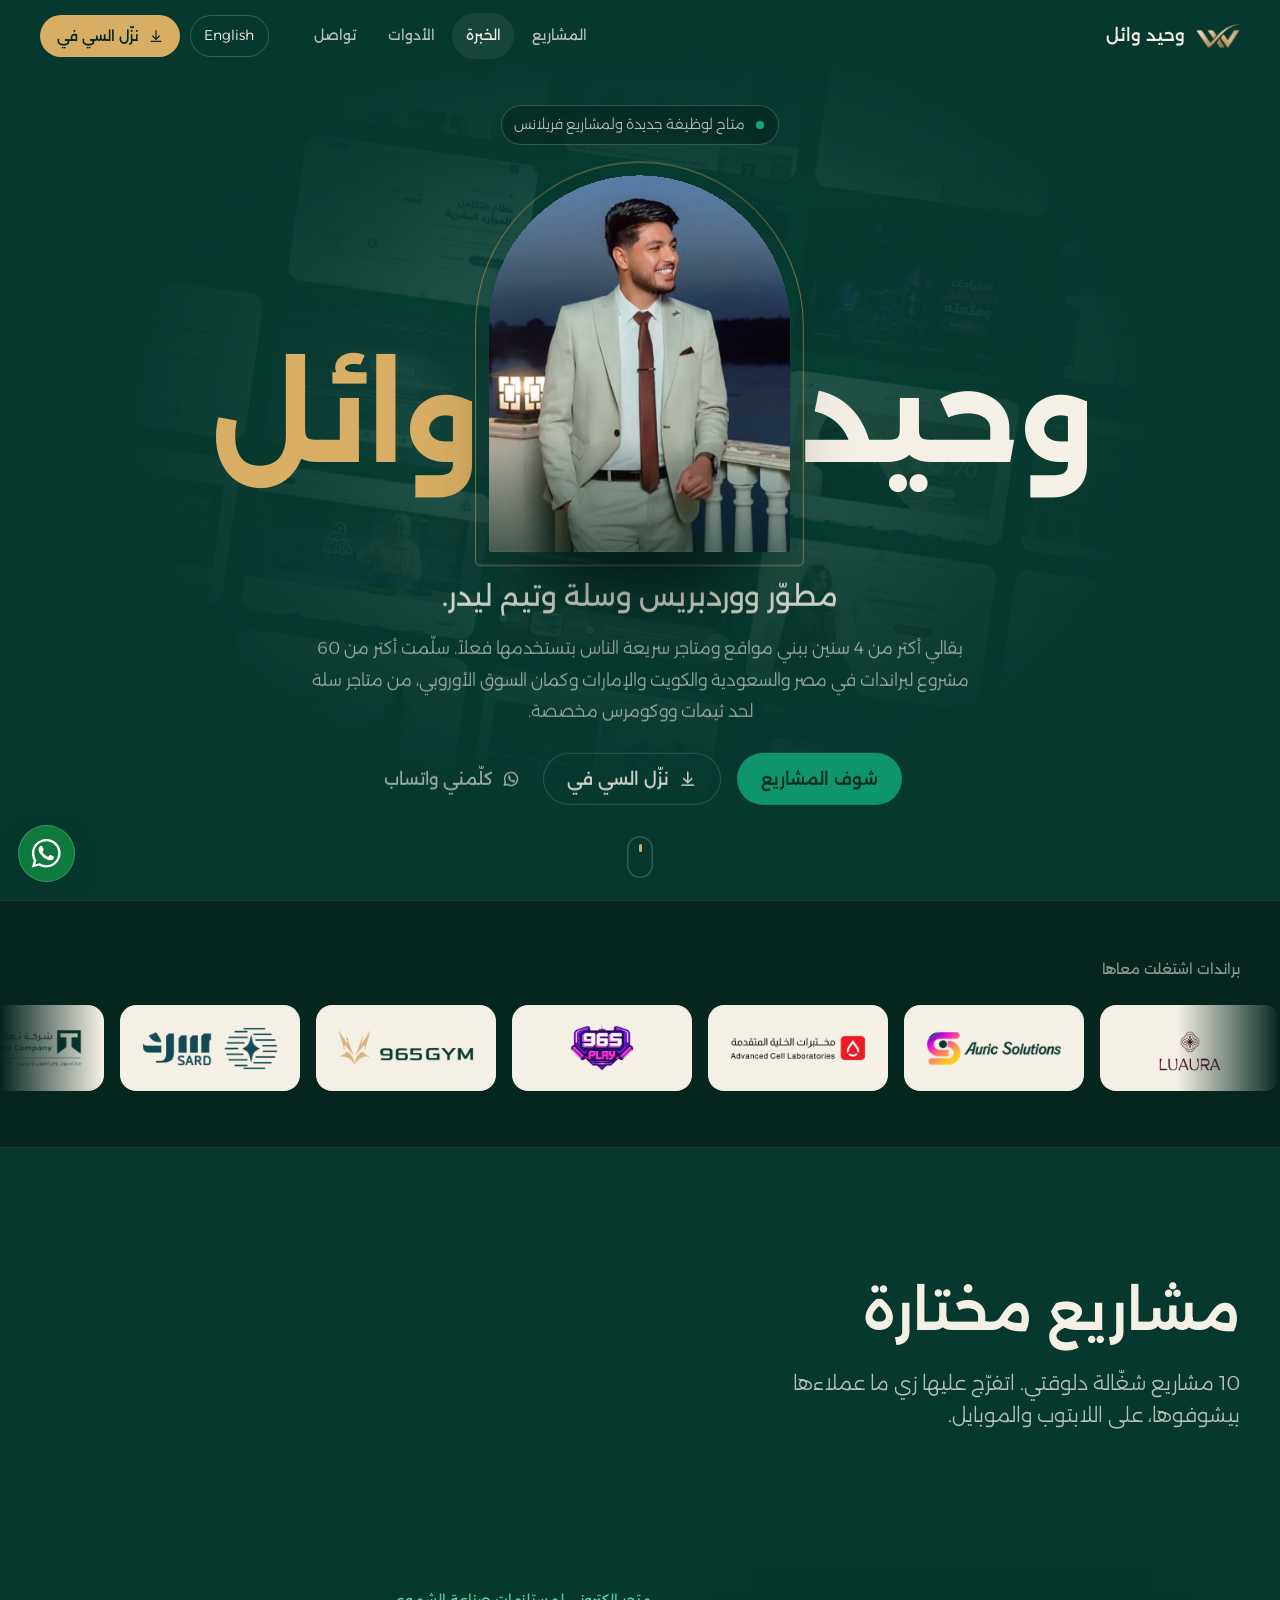
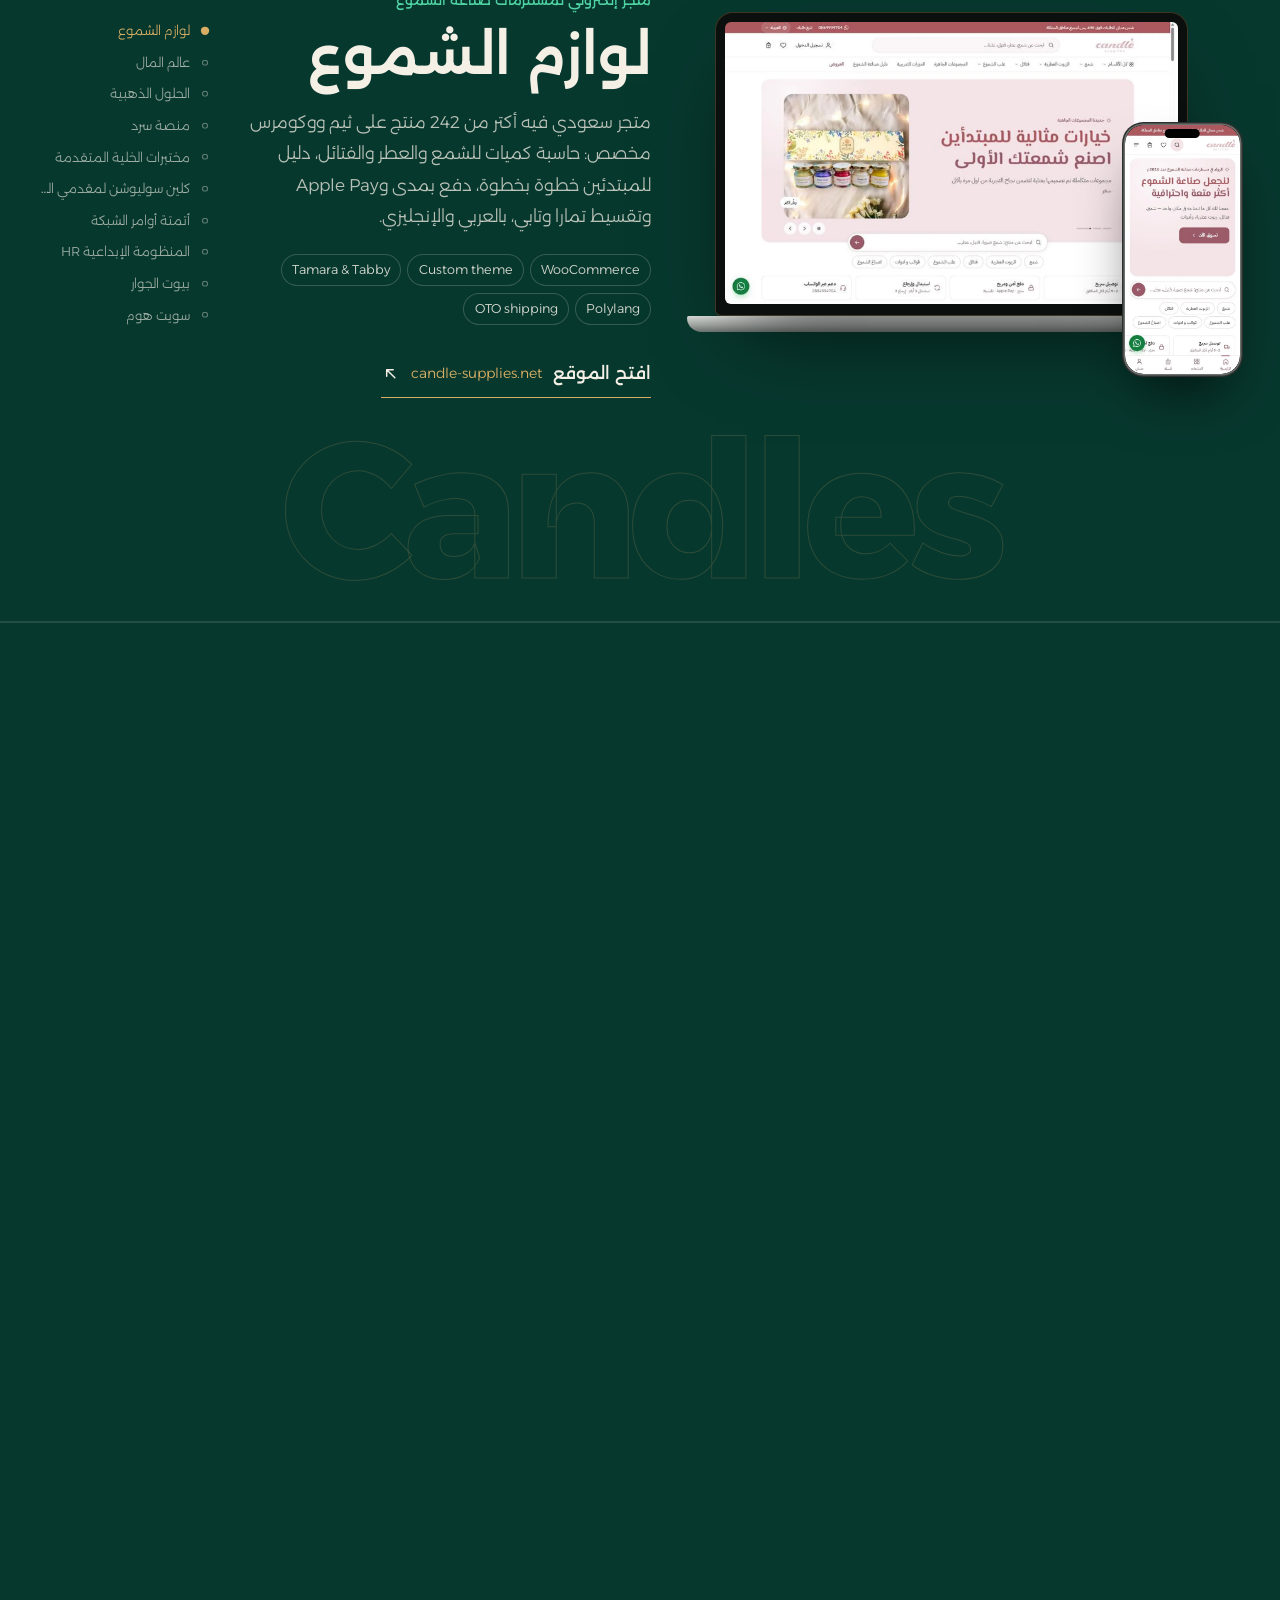
==== commit 1111dcdb: "Replace portfolio with latest static archive Co-authored-by: Copilot App <223556219+Copilot@users.no" ====
--- a/ar/index.html
+++ b/ar/index.html
@@ -21,9 +21,9 @@
 @font-face{font-family:"Alexandria";src:url(../assets/fonts/alexandria-arabic.woff2) format("woff2");font-weight:100 900;font-display:swap;unicode-range:U+0600-06FF,U+0750-077F,U+08A0-08FF,U+FB50-FDFF,U+FE70-FEFF,U+200C-200F}
 @font-face{font-family:"Alexandria Fallback";src:local("Arial"),local("ArialMT"),local("Liberation Sans"),local("Helvetica");font-weight:100 500;size-adjust:106.8%;ascent-override:90.6%;descent-override:23.5%;line-gap-override:0%}
 @font-face{font-family:"Alexandria Fallback";src:local("Arial Bold"),local("Arial-BoldMT"),local("Liberation Sans Bold"),local("Helvetica Bold");font-weight:600 900;size-adjust:104%;ascent-override:93%;descent-override:24.1%;line-gap-override:0%}
-:root{--forest:#07382E;--night:#04261F;--moss:#0A4639;--gold:#D7AE63;--gold-2:#E9CB8E;--em:#11A879;--em-2:#4FD3A4;--ivory:#F5F0E6;--ink:#14201A;--muted:rgba(245,240,230,.74);--faint:rgba(245,240,230,.56);--line:rgba(245,240,230,.12);--line-2:rgba(245,240,230,.2);--f:"Alexandria","Alexandria Fallback",system-ui,-apple-system,"Segoe UI",Tahoma,sans-serif;--s-1:.875rem;--s0:1.0625rem;--s1:1.25rem;--s2:clamp(1.35rem,1.1rem + .9vw,1.75rem);--s3:clamp(2rem,1.4rem + 2.6vw,3.4rem);--wrap:min(1240px,100% - 2*var(--pad));--pad:clamp(1.15rem,4vw,2.5rem);--hh:72px;--ease:cubic-bezier(.22,1,.36,1);--ease-io:cubic-bezier(.65,0,.35,1)}*,*::before,*::after{box-sizing:border-box}html{-webkit-text-size-adjust:100%;text-size-adjust:100%;scroll-padding-top:calc(var(--hh) + 12px)}html.lenis,html.lenis body{height:auto}.lenis.lenis-smooth{scroll-behavior:auto!important}body{margin:0;background:var(--forest);color:var(--ivory);font:300 var(--s0)/1.7 var(--f);-webkit-font-smoothing:antialiased;-moz-osx-font-smoothing:grayscale;overflow-x:clip}[dir=rtl] body{line-height:1.85}img,svg{display:block;max-width:100%}img{height:auto}a{color:inherit;text-decoration:none}button{font:inherit;color:inherit;background:none;border:0;padding:0;cursor:pointer}ul,ol{list-style:none;margin:0;padding:0}h1,h2,h3,h4,p,figure{margin:0}::selection{background:var(--gold);color:var(--night)}:focus-visible{outline:2px solid var(--em-2);outline-offset:3px;border-radius:6px}.sr{position:absolute!important;width:1px;height:1px;padding:0;margin:-1px;overflow:hidden;clip:rect(0 0 0 0);white-space:nowrap;border:0}.wrap{width:var(--wrap);margin-inline:auto}.skip{position:fixed;inset-inline-start:1rem;top:-4rem;z-index:100;padding:.7rem 1rem;border-radius:10px;background:var(--ivory);color:var(--ink);font-weight:500;transition:top .2s}.skip:focus{top:1rem}.ic{width:1.15em;height:1.15em;flex:none;fill:none;stroke:currentColor;stroke-width:1.8;stroke-linecap:round;stroke-linejoin:round}.ic .fill{fill:currentColor;stroke:none}[dir=rtl] .visit .ic,[dir=rtl] .card-h .ic,[dir=rtl] .cert .ic{transform:scaleX(-1)}.h2{font-weight:600;font-size:var(--s3);line-height:1.08;letter-spacing:-.025em}[dir=rtl] .h2{letter-spacing:0;line-height:1.3}.h3{font-weight:500;font-size:var(--s2);line-height:1.3}.lead{color:var(--muted);font-size:var(--s1);line-height:1.6;max-width:36ch;margin-top:1rem}.sec-head{display:grid;gap:.25rem}.btn{display:inline-flex;align-items:center;justify-content:center;gap:.55rem;min-height:52px;padding:0 1.5rem;border-radius:999px;font-weight:500;font-size:var(--s0);line-height:1;transition:background .35s var(--ease),color .35s var(--ease),box-shadow .35s var(--ease),translate .35s var(--ease);white-space:nowrap}.btn:hover{translate:0 -2px}.btn-em{background:var(--em);color:var(--night)}.btn-em:hover{background:var(--em-2);box-shadow:0 14px 30px -14px rgba(17,168,121,.8)}.btn-line{box-shadow:inset 0 0 0 1px var(--line-2)}.btn-line:hover{box-shadow:inset 0 0 0 1px var(--gold);color:var(--gold-2)}.btn-gold{background:var(--gold);color:var(--night)}.btn-gold:hover{background:var(--gold-2)}.btn-sm{min-height:42px;padding:0 1.05rem;font-size:var(--s-1)}.tlink{display:inline-flex;align-items:center;gap:.5rem;min-height:44px;padding:0 .4rem;font-weight:400;color:var(--muted);background:linear-gradient(currentColor,currentColor) 0 calc(100% - 8px)/0 1px no-repeat;transition:color .3s,background-size .45s var(--ease)}[dir=rtl] .tlink{background-position:100% calc(100% - 8px)}.tlink:hover{color:var(--ivory);background-size:100% 1px}.hd{position:fixed;inset:0 0 auto;z-index:50;height:var(--hh);transition:background .4s,box-shadow .4s,translate .45s var(--ease)}.hd.solid{background:rgba(4,38,31,.82);-webkit-backdrop-filter:blur(14px) saturate(1.2);backdrop-filter:blur(14px) saturate(1.2);box-shadow:0 1px 0 var(--line)}.hd.away{translate:0 -100%}.hd-in{height:100%;display:flex;align-items:center;justify-content:space-between;gap:1.5rem}.brand{display:flex;align-items:center;gap:.7rem;font-weight:500;font-size:var(--s0);min-height:44px}.brand img{width:44px;height:auto}.nav{display:flex;align-items:center;gap:2rem}.nav ul{display:flex;gap:.25rem}.nav ul a{display:block;padding:.6rem .85rem;border-radius:999px;font-size:var(--s-1);font-weight:400;color:var(--muted);transition:color .3s,background .3s}.nav ul a:hover,.nav ul a[aria-current=true]{color:var(--ivory);background:rgba(245,240,230,.07)}.nav-x{display:flex;align-items:center;gap:.6rem}.lang{display:grid;place-items:center;min-height:42px;padding:0 .9rem;border-radius:999px;font-size:var(--s-1);box-shadow:inset 0 0 0 1px var(--line-2);transition:box-shadow .3s,color .3s}.lang:hover{box-shadow:inset 0 0 0 1px var(--gold);color:var(--gold-2)}.burger{display:none;width:46px;height:46px;border-radius:50%;place-items:center;box-shadow:inset 0 0 0 1px var(--line-2)}.burger .ic{width:22px;height:22px}.burger .ic+.ic,.burger[aria-expanded=true] .ic:first-child{display:none}.burger[aria-expanded=true] .ic+.ic{display:block}.hero{position:relative;min-height:100svh;display:grid;align-items:center;padding:calc(var(--hh) + 1rem) 0 clamp(3.5rem,6vw,4.5rem);isolation:isolate;overflow:clip;text-align:center;background:radial-gradient(55% 55% at 50% 42%,rgba(17,168,121,.2),transparent 70%),var(--forest)}.wall{position:absolute;inset:-10% -4%;z-index:-2;display:flex;gap:18px;justify-content:center;opacity:0;transition:opacity 2s var(--ease);transform:rotate(-8deg) scale(1.08);pointer-events:none}[dir=rtl] .wall{transform:rotate(8deg) scale(1.08)}.wall.on{opacity:.2}.wall .col{display:flex;flex-direction:column;gap:18px;flex:none;width:clamp(170px,17vw,280px);animation:wallUp 70s linear infinite}.wall .col:nth-child(even){animation-name:wallDown;animation-duration:85s}.wall img{width:100%;height:auto;aspect-ratio:16/10;object-fit:cover;object-position:top;border-radius:12px;filter:saturate(.7)}@keyframes wallUp{to{transform:translateY(-50%)}}@keyframes wallDown{from{transform:translateY(-50%)}to{transform:translateY(0)}}.hero::before{content:"";position:absolute;inset:0;z-index:-1;pointer-events:none;background:radial-gradient(44% 50% at 50% 46%,rgba(7,56,46,.15),var(--forest) 92%),linear-gradient(180deg,var(--forest) 0%,transparent 22%,transparent 70%,var(--forest) 100%)}.hero-in{display:flex;flex-direction:column;align-items:center}.hfoot{display:flex;flex-direction:column;align-items:center}.avail{display:inline-flex;align-items:center;gap:.65rem;padding:.45rem .95rem .45rem .8rem;border-radius:999px;background:rgba(4,38,31,.55);box-shadow:inset 0 0 0 1px var(--line-2);font-size:var(--s-1);color:var(--muted);-webkit-backdrop-filter:blur(6px);backdrop-filter:blur(6px)}.avail i{width:8px;height:8px;border-radius:50%;background:var(--em);box-shadow:0 0 0 0 rgba(17,168,121,.6);animation:ping 2.4s infinite}@keyframes ping{70%{box-shadow:0 0 0 9px rgba(17,168,121,0)}100%{box-shadow:0 0 0 0 rgba(17,168,121,0)}}.hstage{--pw:clamp(250px,24vw,350px);position:relative;width:100%;margin-top:1.4rem;display:grid;place-items:center}.portrait{position:relative;z-index:2;width:var(--pw)}.portrait::before{content:"";position:absolute;inset:-14px;border:1px solid rgba(215,174,99,.6);border-radius:999px 999px 30px 30px;pointer-events:none}.arch{position:relative;overflow:hidden;border-radius:999px 999px 24px 24px;background:var(--moss);aspect-ratio:4/5;box-shadow:0 60px 100px -50px rgba(0,0,0,.9)}.arch img{width:100%;height:100%;object-fit:cover}.arch::after{content:"";position:absolute;inset:auto 0 0;height:30%;background:linear-gradient(transparent,rgba(4,38,31,.6));pointer-events:none}.name{position:absolute;inset:auto 0 16%;z-index:1;display:flex;justify-content:center;align-items:baseline;gap:calc(var(--pw) - 1.6rem);font-weight:700;font-size:clamp(3.4rem,.6rem + 9vw,9.6rem);line-height:.9;letter-spacing:-.045em;white-space:nowrap}[dir=rtl] .name{letter-spacing:0;line-height:1.15;font-size:clamp(3.4rem,.6rem + 9vw,9.6rem)}.name .w{display:block;overflow:clip;padding:.04em .02em .08em;margin:-.04em -.02em -.08em}[dir=rtl] .name .w{padding-bottom:.18em;margin-bottom:-.18em}.name .w>span{display:block}.name .w2>span{color:var(--gold)}.name .w1{flex:1;text-align:end}.name .w2{flex:1;text-align:start}.role{margin-top:1.8rem;font-weight:400;font-size:var(--s2);line-height:1.35;letter-spacing:-.01em;max-width:54rem;text-wrap:balance}[dir=rtl] .role{letter-spacing:0;line-height:1.6}.intro{margin-top:.9rem;max-width:42rem;color:var(--muted)}.ctas{display:flex;flex-wrap:wrap;justify-content:center;align-items:center;gap:.75rem 1rem;margin-top:1.6rem}.cue{position:absolute;inset-inline-start:50%;bottom:1.4rem;width:26px;height:42px;margin-inline-start:-13px;border-radius:99px;box-shadow:inset 0 0 0 1.5px var(--line-2);display:grid;justify-items:center;padding-top:8px}.cue span{width:3px;height:8px;border-radius:3px;background:var(--gold);animation:cue 2s var(--ease) infinite}@keyframes cue{0%{opacity:0;transform:translateY(-3px)}30%{opacity:1}80%{opacity:0;transform:translateY(12px)}100%{opacity:0}}@media (prefers-reduced-motion:no-preference){.name .w>span{animation:fromIn 1.3s var(--ease) .15s both}.name .w1>span{--fx:-60%}.name .w2>span{--fx:60%}[dir=rtl] .name .w1>span{--fx:60%}[dir=rtl] .name .w2>span{--fx:-60%}.avail{animation:fadeUp .9s var(--ease) both}.role,.intro,.ctas{animation:fadeUp 1s var(--ease) both}.role{animation-delay:.45s}.intro{animation-delay:.55s}.ctas{animation-delay:.65s}.arch img{animation:settle 2s var(--ease) both}.arch{animation:rise 1.4s var(--ease) both}.portrait::before{animation:frame 1.6s .35s var(--ease) both}}@keyframes fromIn{from{transform:translateX(var(--fx))}}@keyframes rise{from{transform:translateY(60px) scale(.94)}}@keyframes fadeUp{from{opacity:0;transform:translateY(18px)}}@keyframes settle{from{transform:scale(1.18)}}@keyframes frame{from{opacity:0;transform:scale(.9)}}@media (prefers-reduced-motion:reduce){.wall .col,.cue span{animation:none}}.clients{padding:clamp(2.5rem,5vw,3.5rem) 0;border-block:1px solid var(--line);background:var(--night)}.clients-t{font-size:var(--s-1);font-weight:400;color:var(--faint);margin-bottom:1.4rem}.marq{overflow:hidden;-webkit-mask:linear-gradient(90deg,transparent,#000 8%,#000 92%,transparent);mask:linear-gradient(90deg,transparent,#000 8%,#000 92%,transparent)}.marq-tr{display:flex;gap:1rem;width:max-content;animation:marq 70s linear infinite}[dir=rtl] .marq-tr{animation-name:marqR}.marq:hover .marq-tr{animation-play-state:paused}.marq-tr li a{display:grid;place-items:center;width:180px;height:86px;padding:1rem 1.4rem;border-radius:16px;background:var(--ivory);transition:translate .4s var(--ease)}.marq-tr li a:hover{translate:0 -3px}.marq-tr img{max-height:46px;width:auto;object-fit:contain}@keyframes marq{from{transform:translateX(-50%)}to{transform:translateX(0)}}@keyframes marqR{from{transform:translateX(50%)}to{transform:translateX(0)}}@media (prefers-reduced-motion:reduce){.marq-tr{animation:none;flex-wrap:wrap;width:auto;justify-content:center}.marq-tr li:nth-child(n+23){display:none}}.work{padding:clamp(5rem,10vw,8rem) 0 0;background:var(--forest)}.stage{position:relative;margin-top:clamp(1.5rem,3vw,2.5rem)}.proj{display:grid;grid-template-columns:minmax(0,1.3fr) minmax(0,1fr);align-items:center;gap:clamp(2rem,5vw,5rem);padding:clamp(2.5rem,6vw,4.5rem) 0;border-top:1px solid var(--line)}.proj-bg{display:none}.proj-dev{position:relative;padding:0 0 8% 10%}[dir=rtl] .proj-dev{padding:0 10% 8% 0}.proj-dev .phone{position:absolute;width:22%;inset-inline-start:0;bottom:0;z-index:2}.wipe{display:none}.proj-info{max-width:32rem}.proj-kind{color:var(--em-2);font-size:var(--s-1);font-weight:400}.proj-name{margin-top:.4rem;font-weight:600;font-size:var(--s3);line-height:1.05;letter-spacing:-.025em}[dir=rtl] .proj-name{letter-spacing:0;line-height:1.3}.proj-desc{margin-top:1rem;color:var(--muted)}.tags{display:flex;flex-wrap:wrap;gap:.4rem;margin-top:1.3rem}.tags li{font-size:.8rem;padding:.28rem .7rem;border-radius:999px;box-shadow:inset 0 0 0 1px var(--line-2);color:rgba(245,240,230,.86);direction:ltr}.visit{display:inline-flex;align-items:center;gap:.7rem;margin-top:1.8rem;min-height:44px;padding-bottom:.25rem;font-weight:500;box-shadow:inset 0 -1px 0 var(--gold);transition:gap .4s var(--ease),color .3s}.visit .host{color:var(--gold);font-weight:300;font-size:var(--s-1)}.visit:hover{gap:1.1rem;color:var(--gold-2)}.rail,.bar{display:none}.laptop{position:relative}.lid{position:relative;padding:2.1% 2.1% 2.6%;border-radius:18px 18px 6px 6px;background:#0b100e;box-shadow:inset 0 0 0 1px rgba(215,174,99,.24),0 40px 80px -30px rgba(0,0,0,.65)}.laptop .screen{aspect-ratio:16/10;overflow:hidden;border-radius:6px;background:#122019}.base{height:clamp(9px,1.25vw,17px);width:112%;margin-inline-start:-6%;border-radius:2px 2px 16px 16px/2px 2px 100% 100%;background:linear-gradient(180deg,#dcdfdc,#a6aba8 55%,#6f7572)}.phone{aspect-ratio:390/844;border-radius:16%/7.4%;padding:0;background:#050606;overflow:hidden;box-shadow:0 0 0 1.5px #6c716e,0 0 0 3px #2c302e,0 30px 60px -18px rgba(0,0,0,.75)}.phone .screen{position:relative;height:100%;overflow:hidden;border-radius:inherit;background:#122019}.island{position:absolute;top:1.8%;left:50%;width:30%;height:3.6%;translate:-50% 0;border-radius:99px;background:#000}.screen img{width:100%;height:100%;object-fit:cover;object-position:top}.stage.pinned{height:100vh;height:100svh;margin-top:-12vh;overflow:hidden}.work .sec-head{position:relative;z-index:2}.pinned .stage-list{position:relative;height:100%}.pinned .proj{position:absolute;inset:0;padding:calc(var(--hh) + 1rem) 13rem 3rem 0;border:0;opacity:0;pointer-events:none}[dir=rtl] .pinned .proj{padding:calc(var(--hh) + 1rem) 0 3rem 13rem}.pinned .proj.on{opacity:1;pointer-events:auto}.pinned .proj-bg{display:block;position:absolute;inset:auto 0 4%;z-index:0;text-align:center;white-space:nowrap;pointer-events:none;direction:ltr;font-weight:700;font-size:clamp(6rem,15vw,15rem);line-height:.8;letter-spacing:-.05em;color:transparent;-webkit-text-stroke:1px rgba(215,174,99,.18)}.pinned .proj-dev,.pinned .proj-info{position:relative;z-index:1}.pinned .wipe{display:block;position:absolute;top:-6%;bottom:-6%;left:0;width:2px;z-index:3;background:linear-gradient(transparent,var(--gold) 20%,var(--gold) 80%,transparent);transform-origin:50% 50%;opacity:0;pointer-events:none}.pinned .rail{display:flex;flex-direction:column;gap:.1rem;position:absolute;inset-inline-end:var(--pad);top:50%;translate:0 -50%;z-index:5;width:10.5rem}.rail button{position:relative;display:flex;align-items:center;width:100%;min-height:30px;padding-inline-start:1.1rem;text-align:start;font-size:.8rem;color:rgba(245,240,230,.62);transition:color .3s}.rail button span{overflow:hidden;white-space:nowrap;text-overflow:ellipsis;unicode-bidi:plaintext}.rail button::before{content:"";position:absolute;inset-inline-start:0;top:50%;width:6px;height:6px;margin-top:-3px;border-radius:50%;box-shadow:inset 0 0 0 1px rgba(245,240,230,.4);transition:background .3s,box-shadow .3s,scale .4s var(--ease)}.rail button:hover{color:var(--ivory)}.rail button.on{color:var(--gold)}.rail button.on::before{background:var(--gold);box-shadow:none;scale:1.4}.pinned .bar{display:block;position:absolute;inset:auto 0 0;height:2px;background:var(--line)}.bar i{display:block;height:100%;background:var(--gold);transform:scaleX(0);transform-origin:0 50%}[dir=rtl] .bar i{transform-origin:100% 50%}.more{padding:clamp(5rem,10vw,8rem) 0;background:var(--night)}.more-head{display:flex;flex-wrap:wrap;align-items:flex-end;justify-content:space-between;gap:1.5rem 3rem}.filter{display:flex;flex-wrap:wrap;gap:.35rem;padding:.35rem;border-radius:999px;box-shadow:inset 0 0 0 1px var(--line)}.filter button{min-height:42px;padding:0 1.05rem;border-radius:999px;font-size:var(--s-1);color:var(--muted);transition:background .3s,color .3s}.filter button .n{margin-inline-start:.2rem;color:var(--gold)}.filter button:hover{color:var(--ivory)}.filter button[aria-pressed=true]{background:var(--ivory);color:var(--ink)}.filter button[aria-pressed=true] .n{color:var(--forest);font-weight:500}.cards{display:grid;grid-template-columns:repeat(3,minmax(0,1fr));gap:clamp(1rem,2.2vw,1.75rem);margin-top:clamp(2rem,4vw,3rem)}.card[hidden]{display:none}.card a{position:relative;display:flex;flex-direction:column;height:100%;padding:.6rem .6rem 1.1rem;border-radius:22px;background:rgba(245,240,230,.035);box-shadow:inset 0 0 0 1px var(--line);transition:background .4s,box-shadow .4s}.card a:hover{background:rgba(245,240,230,.06);box-shadow:inset 0 0 0 1px rgba(215,174,99,.45)}.card-img{display:block;overflow:hidden;border-radius:15px;aspect-ratio:16/10;background:var(--moss)}.card-img img{width:100%;height:100%;object-fit:cover;object-position:top;transition:transform .9s var(--ease)}.card a:hover .card-img img{transform:scale(1.045)}.card-tx{display:grid;gap:.15rem;padding:1rem .6rem 0}.card-n{font-weight:500;font-size:var(--s1);line-height:1.35}.card-k{color:var(--muted);font-size:var(--s-1)}.card-h{display:inline-flex;align-items:center;gap:.4rem;margin:1rem .6rem 0;margin-top:auto;padding-top:1rem;color:var(--gold);font-size:.8rem;align-self:flex-start}[dir=rtl] .card-h{align-self:flex-end}.how{padding:clamp(5rem,10vw,8rem) 0;background:var(--ivory);color:var(--ink)}.how .lead{color:rgba(20,32,26,.72)}.how-in{display:grid;grid-template-columns:minmax(0,.8fr) minmax(0,1.6fr);gap:clamp(2rem,6vw,6rem);align-items:start}.how-head{position:sticky;top:calc(var(--hh) + 2rem)}.vals{display:grid;grid-template-columns:repeat(2,minmax(0,1fr));gap:2.5rem clamp(1.5rem,4vw,3.5rem)}.vals li{padding-top:1.2rem;border-top:1px solid rgba(20,32,26,.16);position:relative}.vals li::before{content:"";position:absolute;inset-inline-start:0;top:-1px;width:40px;height:2px;background:var(--forest)}.vals h3{font-weight:600;font-size:var(--s1);color:var(--forest)}.vals p{margin-top:.5rem;color:rgba(20,32,26,.76)}.exp{padding:clamp(5rem,10vw,8rem) 0;background:var(--forest)}.exp-head{display:flex;flex-wrap:wrap;align-items:flex-end;justify-content:space-between;gap:2rem}.facts{display:grid;grid-template-columns:repeat(3,auto);gap:0 clamp(1.5rem,3.5vw,3rem)}.facts li{display:grid;gap:.15rem}.facts b{font-weight:600;font-size:clamp(1.8rem,1.3rem + 1.6vw,2.6rem);line-height:1;color:var(--gold)}.facts span{font-size:var(--s-1);color:var(--muted);max-width:11rem;line-height:1.4}.jobs{margin-top:clamp(2.5rem,5vw,4rem);border-top:1px solid var(--line)}.job{display:grid;grid-template-columns:12rem minmax(0,1fr);gap:1rem clamp(1.5rem,4vw,4rem);padding:clamp(1.8rem,3.5vw,2.6rem) 0;border-bottom:1px solid var(--line)}.when{color:var(--gold);font-size:var(--s-1);font-weight:400;padding-top:.35rem}.job-head{display:flex;align-items:center;gap:1rem}.org{display:grid;place-items:center;flex:none;width:44px;height:44px;border-radius:12px;overflow:hidden;background:#fff}.org img{width:100%;height:100%;object-fit:contain;padding:5px}.org img[src*="/mono-"]{padding:0}.org.mono{background:rgba(215,174,99,.14);color:var(--gold);font-weight:600;font-size:1.05rem}.job h3{font-weight:500;font-size:var(--s1);line-height:1.35}.co{color:var(--muted);font-size:var(--s-1)}.co a{box-shadow:inset 0 -1px 0 rgba(215,174,99,.5);transition:color .3s}.co a:hover{color:var(--gold-2)}.meta{display:flex;flex-wrap:wrap;gap:.4rem;margin-top:1rem}.meta li{font-size:.78rem;padding:.2rem .65rem;border-radius:999px;box-shadow:inset 0 0 0 1px var(--line-2);color:var(--muted)}.pts{display:grid;gap:.5rem;margin-top:1.1rem;max-width:68ch}.pts li{position:relative;padding-inline-start:1.2rem;color:var(--muted)}.pts li::before{content:"";position:absolute;inset-inline-start:0;top:.75em;width:6px;height:6px;border-radius:50%;background:var(--em)}.edu{margin-top:clamp(3rem,6vw,4.5rem);display:grid;grid-template-columns:12rem minmax(0,1fr);gap:1rem clamp(1.5rem,4vw,4rem)}.edu-l{display:grid;gap:1.6rem}.edu-l li{display:flex;gap:1rem;align-items:flex-start}.edu-l h4{font-weight:500;font-size:var(--s1);line-height:1.4}.edu-l h4 a{box-shadow:inset 0 -1px 0 rgba(215,174,99,.5)}.edu-l h4 a:hover{color:var(--gold-2)}.edu-l p{color:var(--muted);font-size:var(--s-1);margin-top:.25rem}.tools{padding:clamp(5rem,10vw,8rem) 0;background:var(--night)}.grps{display:grid;grid-template-columns:repeat(3,minmax(0,1fr));gap:2.4rem clamp(1.5rem,3vw,2.5rem);margin-top:clamp(2.5rem,5vw,3.5rem)}.grp h3{font-weight:500;font-size:var(--s0);color:var(--gold);padding-bottom:.8rem;border-bottom:1px solid var(--line)}.grp ul{display:flex;flex-wrap:wrap;gap:.4rem;margin-top:.9rem}.grp li{font-size:.84rem;padding:.3rem .75rem;border-radius:999px;background:rgba(245,240,230,.05);color:rgba(245,240,230,.88);direction:ltr}.certs-w{margin-top:clamp(4rem,8vw,6rem)}.certs{display:grid;grid-template-columns:repeat(2,minmax(0,1fr));gap:.75rem;margin-top:2rem}.cert{display:flex;align-items:center;gap:1rem;height:100%;padding:1rem 1.2rem;border-radius:18px;box-shadow:inset 0 0 0 1px var(--line);transition:box-shadow .35s,background .35s}.cert:hover{background:rgba(245,240,230,.04);box-shadow:inset 0 0 0 1px rgba(215,174,99,.5)}.cert-tx{flex:1;min-width:0;display:grid;gap:.1rem}.cert-n{font-weight:500;line-height:1.4;unicode-bidi:plaintext;text-align:start}.cert-i{color:var(--muted);font-size:var(--s-1)}.cert .ic{color:var(--gold);opacity:.6;transition:opacity .3s,translate .4s var(--ease)}.cert:hover .ic{opacity:1;translate:2px -2px}[dir=rtl] .cert:hover .ic{translate:-2px -2px}.contact{padding:clamp(6rem,12vw,10rem) 0 clamp(4rem,8vw,6rem);background:radial-gradient(60% 80% at 50% 120%,rgba(17,168,121,.22),transparent 70%),var(--forest)}.ct-t{font-weight:600;font-size:clamp(2.4rem,1.4rem + 4.4vw,5.6rem);line-height:1;letter-spacing:-.035em;max-width:16ch}[dir=rtl] .ct-t{letter-spacing:0;line-height:1.3}.contact .lead{max-width:48ch}.mail-row{display:flex;flex-wrap:wrap;align-items:center;gap:1rem 1.5rem;margin-top:clamp(2.5rem,5vw,3.5rem)}.mail{font-weight:500;font-size:clamp(1.35rem,.6rem + 3.3vw,3.4rem);line-height:1.2;color:var(--gold);word-break:break-all;background:linear-gradient(var(--gold),var(--gold)) 0 100%/100% 2px no-repeat;padding-bottom:.15em;transition:color .3s,background-size .5s var(--ease)}.mail:hover{color:var(--gold-2);background-size:0 2px;background-position:100% 100%}.copy{display:inline-flex;align-items:center;gap:.5rem;min-height:44px;padding:0 1rem;border-radius:999px;font-size:var(--s-1);box-shadow:inset 0 0 0 1px var(--line-2);transition:box-shadow .3s,color .3s}.copy:hover{box-shadow:inset 0 0 0 1px var(--gold);color:var(--gold-2)}.ct-l{display:grid;grid-template-columns:repeat(4,minmax(0,1fr));gap:1rem;margin-top:clamp(2.5rem,5vw,3.5rem);border-top:1px solid var(--line);padding-top:1.6rem}.ct-l li{display:grid;gap:.2rem;min-width:0}.ct-l .k{font-size:var(--s-1);color:var(--faint)}.ct-l a{min-height:44px;display:flex;align-items:center;overflow-wrap:anywhere;transition:color .3s}[dir=rtl] .ct-l a{justify-content:flex-end}.ct-l a:hover{color:var(--gold-2)}.waf{margin-top:clamp(2.5rem,5vw,3.5rem);padding:clamp(1.4rem,3vw,2.2rem);border-radius:24px;background:rgba(4,38,31,.55);box-shadow:inset 0 0 0 1px var(--line)}.waf-head p{margin-top:.3rem;color:var(--muted);font-size:var(--s-1)}.waf-grid{display:grid;grid-template-columns:repeat(2,minmax(0,1fr));gap:1rem 1.2rem;margin-top:1.4rem}.fld{display:grid;gap:.45rem;min-width:0;margin:0;padding:0;border:0}.fld>span,.fld legend{font-size:var(--s-1);color:var(--muted);padding:0}.fld.wide,.fld.chips{grid-column:1/-1}.fld input,.fld textarea{width:100%;font:inherit;font-size:var(--s0);color:var(--ivory);background:rgba(245,240,230,.04);border:0;border-radius:14px;padding:.85rem 1rem;box-shadow:inset 0 0 0 1px var(--line-2);transition:box-shadow .3s,background .3s}.fld textarea{resize:vertical;min-height:7.5rem;line-height:1.6}.fld input::placeholder,.fld textarea::placeholder{color:var(--faint)}.fld input:focus,.fld textarea:focus{outline:none;background:rgba(245,240,230,.07);box-shadow:inset 0 0 0 1.5px var(--em-2)}.fld [aria-invalid=true]{box-shadow:inset 0 0 0 1.5px #E58B7A}.chips{display:flex;flex-wrap:wrap;gap:.5rem}.chips legend{width:100%;margin-bottom:.5rem}.chips label{position:relative}.chips input{position:absolute;opacity:0;width:1px;height:1px}.chips label span{display:inline-flex;align-items:center;min-height:44px;padding:0 1.1rem;border-radius:999px;box-shadow:inset 0 0 0 1px var(--line-2);font-size:var(--s-1);cursor:pointer;transition:background .3s,color .3s,box-shadow .3s}.chips input:checked+span{background:var(--ivory);color:var(--ink);box-shadow:none}.chips input:focus-visible+span{outline:2px solid var(--em-2);outline-offset:3px}.waf-err{min-height:1.4em;margin:.8rem 0 .4rem;color:#F0A898;font-size:var(--s-1)}@media (max-width:720px){.waf-grid{grid-template-columns:1fr}.waf .btn{width:100%}}.ft{padding:2.2rem 0 2.6rem;background:var(--night);border-top:1px solid var(--line)}.ft-in{display:flex;flex-wrap:wrap;align-items:center;justify-content:space-between;gap:1.2rem 2rem}.ft img{width:96px}.ft p{color:var(--faint);font-size:var(--s-1)}.totop{display:inline-flex;align-items:center;gap:.5rem;min-height:44px;font-size:var(--s-1);color:var(--muted);transition:color .3s}.totop:hover{color:var(--gold-2)}.rv{opacity:0;translate:0 26px;transition:opacity .9s var(--ease),translate 1.1s var(--ease);transition-delay:var(--d,0s)}.rv.in{opacity:1;translate:0 0}.h2.rv,.ct-t.rv{translate:0 0;clip-path:inset(0 0 100% 0);opacity:1;transition:clip-path 1.1s var(--ease)}.h2.rv.in,.ct-t.rv.in{clip-path:inset(-10% -5% -25% -5%)}@media (prefers-reduced-motion:reduce){.rv,.h2.rv{opacity:1!important;translate:none!important;clip-path:none!important;transition:none!important}}@media (max-width:1100px){.nav ul a{padding:.6rem .6rem}.grps{grid-template-columns:repeat(2,minmax(0,1fr))}}@media (max-width:1023px){:root{--hh:66px}.burger{display:grid}.nav{position:fixed;inset:0;z-index:-1;flex-direction:column;align-items:stretch;justify-content:center;gap:2.5rem;padding:calc(var(--hh) + 2rem) var(--pad) 3rem;background:var(--night);visibility:hidden;opacity:0;transition:opacity .35s,visibility 0s .35s}.nav.open{visibility:visible;opacity:1;transition:opacity .35s}.nav ul{flex-direction:column;gap:.2rem}.nav ul a{font-size:clamp(1.8rem,7vw,2.6rem);font-weight:500;color:var(--ivory);padding:.4rem 0;background:none!important}.nav-x{flex-wrap:wrap;gap:.8rem}.nav-x .btn,.nav-x .lang{min-height:52px;padding:0 1.4rem;font-size:var(--s0)}.proj{grid-template-columns:1fr;gap:2rem}.proj-info{max-width:40rem}.proj-dev{padding-inline-end:6%}.cards{grid-template-columns:repeat(2,minmax(0,1fr))}.how-in{grid-template-columns:1fr}.how-head{position:static}.facts{grid-template-columns:repeat(2,auto);gap:1.4rem 2.5rem}.ct-l{grid-template-columns:repeat(2,minmax(0,1fr))}}@media (max-width:720px){.hstage{--pw:min(64vw,300px)}.name{position:relative;inset:auto;z-index:3;margin-top:1.9rem;flex-direction:column;align-items:center;gap:0;font-size:clamp(3.4rem,17vw,5.2rem)}.name .w1,.name .w2{flex:none}.hero::before{background:linear-gradient(180deg,var(--forest) 0%,rgba(7,56,46,.4) 30%,rgba(7,56,46,.6) 60%,var(--forest) 100%)}.role{margin-top:1.4rem}.cue{display:none}.job,.edu{grid-template-columns:1fr;gap:.6rem}.when{padding-top:0}.vals{grid-template-columns:1fr;gap:2rem}.certs{grid-template-columns:1fr}.grps{grid-template-columns:1fr}.cards{grid-template-columns:1fr}.ctas .btn{flex:1 1 auto}.more-head{align-items:flex-start}.filter{flex-wrap:nowrap;overflow-x:auto;max-width:100%;scrollbar-width:none}.filter::-webkit-scrollbar{display:none}.filter button{white-space:nowrap;flex:none}}@media (max-width:420px){.brand span{display:none}.ct-l{grid-template-columns:1fr}.facts{grid-template-columns:1fr 1fr}.proj-dev{padding-inline-start:12%}}.more,.how,.exp,.tools,.contact,.ft{content-visibility:auto;contain-intrinsic-size:auto 1100px}.stage:not(.pinned) .proj{content-visibility:auto;contain-intrinsic-size:auto 760px}</style>
+:root{--forest:#07382E;--night:#04261F;--moss:#0A4639;--gold:#D7AE63;--gold-2:#E9CB8E;--em:#11A879;--em-2:#4FD3A4;--ivory:#F5F0E6;--ink:#14201A;--muted:rgba(245,240,230,.74);--faint:rgba(245,240,230,.56);--line:rgba(245,240,230,.12);--line-2:rgba(245,240,230,.2);--f:"Alexandria","Alexandria Fallback",system-ui,-apple-system,"Segoe UI",Tahoma,sans-serif;--s-1:.875rem;--s0:1.0625rem;--s1:1.25rem;--s2:clamp(1.35rem,1.1rem + .9vw,1.75rem);--s3:clamp(2rem,1.4rem + 2.6vw,3.4rem);--wrap:min(1240px,100% - 2*var(--pad));--pad:clamp(1.15rem,4vw,2.5rem);--hh:72px;--ease:cubic-bezier(.22,1,.36,1);--ease-io:cubic-bezier(.65,0,.35,1)}*,*::before,*::after{box-sizing:border-box}html{-webkit-text-size-adjust:100%;text-size-adjust:100%;scroll-padding-top:calc(var(--hh) + 12px)}html.lenis,html.lenis body{height:auto}.lenis.lenis-smooth{scroll-behavior:auto!important}body{margin:0;background:var(--forest);color:var(--ivory);font:300 var(--s0)/1.7 var(--f);-webkit-font-smoothing:antialiased;-moz-osx-font-smoothing:grayscale;overflow-x:clip}[dir=rtl] body{line-height:1.85}img,svg{display:block;max-width:100%}img{height:auto}a{color:inherit;text-decoration:none}button{font:inherit;color:inherit;background:none;border:0;padding:0;cursor:pointer}ul,ol{list-style:none;margin:0;padding:0}h1,h2,h3,h4,p,figure{margin:0}::selection{background:var(--gold);color:var(--night)}:focus-visible{outline:2px solid var(--em-2);outline-offset:3px;border-radius:6px}.sr{position:absolute!important;width:1px;height:1px;padding:0;margin:-1px;overflow:hidden;clip:rect(0 0 0 0);white-space:nowrap;border:0}.wrap{width:var(--wrap);margin-inline:auto}.skip{position:fixed;inset-inline-start:1rem;top:-4rem;z-index:100;padding:.7rem 1rem;border-radius:10px;background:var(--ivory);color:var(--ink);font-weight:500;transition:top .2s}.skip:focus{top:1rem}.ic{width:1.15em;height:1.15em;flex:none;fill:none;stroke:currentColor;stroke-width:1.8;stroke-linecap:round;stroke-linejoin:round}.ic .fill{fill:currentColor;stroke:none}[dir=rtl] .visit .ic,[dir=rtl] .card-h .ic,[dir=rtl] .cert .ic{transform:scaleX(-1)}.h2{font-weight:600;font-size:var(--s3);line-height:1.08;letter-spacing:-.025em}[dir=rtl] .h2{letter-spacing:0;line-height:1.3}.h3{font-weight:500;font-size:var(--s2);line-height:1.3}.lead{color:var(--muted);font-size:var(--s1);line-height:1.6;max-width:36ch;margin-top:1rem}.sec-head{display:grid;gap:.25rem}.btn{display:inline-flex;align-items:center;justify-content:center;gap:.55rem;min-height:52px;padding:0 1.5rem;border-radius:999px;font-weight:500;font-size:var(--s0);line-height:1;transition:background .35s var(--ease),color .35s var(--ease),box-shadow .35s var(--ease),translate .35s var(--ease);white-space:nowrap}.btn:hover{translate:0 -2px}.btn-em{background:var(--em);color:var(--night)}.btn-em:hover{background:var(--em-2);box-shadow:0 14px 30px -14px rgba(17,168,121,.8)}.btn-line{box-shadow:inset 0 0 0 1px var(--line-2)}.btn-line:hover{box-shadow:inset 0 0 0 1px var(--gold);color:var(--gold-2)}.btn-gold{background:var(--gold);color:var(--night)}.btn-gold:hover{background:var(--gold-2)}.btn-sm{min-height:42px;padding:0 1.05rem;font-size:var(--s-1)}.tlink{display:inline-flex;align-items:center;gap:.5rem;min-height:44px;padding:0 .4rem;font-weight:400;color:var(--muted);background:linear-gradient(currentColor,currentColor) 0 calc(100% - 8px)/0 1px no-repeat;transition:color .3s,background-size .45s var(--ease)}[dir=rtl] .tlink{background-position:100% calc(100% - 8px)}.tlink:hover{color:var(--ivory);background-size:100% 1px}.hd{position:fixed;inset:0 0 auto;z-index:50;height:var(--hh);transition:background .4s,box-shadow .4s,translate .45s var(--ease)}.hd.solid{background:rgba(4,38,31,.82);-webkit-backdrop-filter:blur(14px) saturate(1.2);backdrop-filter:blur(14px) saturate(1.2);box-shadow:0 1px 0 var(--line)}.hd.away{translate:0 -100%}.hd-in{height:100%;display:flex;align-items:center;justify-content:space-between;gap:1.5rem}.brand{display:flex;align-items:center;gap:.7rem;font-weight:500;font-size:var(--s0);min-height:44px}.brand img{width:44px;height:auto}.nav{display:flex;align-items:center;gap:2rem}.nav ul{display:flex;gap:.25rem}.nav ul a{display:block;padding:.6rem .85rem;border-radius:999px;font-size:var(--s-1);font-weight:400;color:var(--muted);transition:color .3s,background .3s}.nav ul a:hover,.nav ul a[aria-current=true]{color:var(--ivory);background:rgba(245,240,230,.07)}.nav-x{display:flex;align-items:center;gap:.6rem}.lang{display:grid;place-items:center;min-height:42px;padding:0 .9rem;border-radius:999px;font-size:var(--s-1);box-shadow:inset 0 0 0 1px var(--line-2);transition:box-shadow .3s,color .3s}.lang:hover{box-shadow:inset 0 0 0 1px var(--gold);color:var(--gold-2)}.burger{display:none;width:46px;height:46px;border-radius:50%;place-items:center;box-shadow:inset 0 0 0 1px var(--line-2)}.burger .ic{width:22px;height:22px}.burger .ic+.ic,.burger[aria-expanded=true] .ic:first-child{display:none}.burger[aria-expanded=true] .ic+.ic{display:block}.hero{position:relative;min-height:100svh;display:grid;align-items:center;padding:calc(var(--hh) + 1rem) 0 clamp(3.5rem,6vw,4.5rem);isolation:isolate;overflow:clip;text-align:center;background:radial-gradient(55% 55% at 50% 42%,rgba(17,168,121,.2),transparent 70%),var(--forest)}.wall{position:absolute;inset:-10% -4%;z-index:-2;display:flex;gap:18px;justify-content:center;opacity:0;transition:opacity 2s var(--ease);transform:rotate(-8deg) scale(1.08);pointer-events:none}[dir=rtl] .wall{transform:rotate(8deg) scale(1.08)}.wall.on{opacity:.2}.wall .col{display:flex;flex-direction:column;gap:18px;flex:none;width:clamp(170px,17vw,280px);animation:wallUp 70s linear infinite}.wall .col:nth-child(even){animation-name:wallDown;animation-duration:85s}.wall img{width:100%;height:auto;aspect-ratio:16/10;object-fit:cover;object-position:top;border-radius:12px;filter:saturate(.7)}@keyframes wallUp{to{transform:translateY(-50%)}}@keyframes wallDown{from{transform:translateY(-50%)}to{transform:translateY(0)}}.hero::before{content:"";position:absolute;inset:0;z-index:-1;pointer-events:none;background:radial-gradient(44% 50% at 50% 46%,rgba(7,56,46,.15),var(--forest) 92%),linear-gradient(180deg,var(--forest) 0%,transparent 22%,transparent 70%,var(--forest) 100%)}.hero-in{display:flex;flex-direction:column;align-items:center}.hfoot{display:flex;flex-direction:column;align-items:center}.avail{display:inline-flex;align-items:center;gap:.65rem;padding:.45rem .95rem .45rem .8rem;border-radius:999px;background:rgba(4,38,31,.55);box-shadow:inset 0 0 0 1px var(--line-2);font-size:var(--s-1);color:var(--muted);-webkit-backdrop-filter:blur(6px);backdrop-filter:blur(6px)}.avail i{width:8px;height:8px;border-radius:50%;background:var(--em);box-shadow:0 0 0 0 rgba(17,168,121,.6);animation:ping 2.4s infinite}@keyframes ping{70%{box-shadow:0 0 0 9px rgba(17,168,121,0)}100%{box-shadow:0 0 0 0 rgba(17,168,121,0)}}.hstage{--pw:clamp(250px,24vw,350px);position:relative;width:100%;margin-top:1.4rem;display:grid;place-items:center}.portrait{position:relative;z-index:2;width:var(--pw)}.portrait::before{content:"";position:absolute;inset:-14px;border:1px solid rgba(215,174,99,.6);border-radius:999px 999px 30px 30px;pointer-events:none}.arch{position:relative;overflow:hidden;border-radius:999px 999px 24px 24px;background:var(--moss);aspect-ratio:4/5;box-shadow:0 60px 100px -50px rgba(0,0,0,.9)}.arch img{width:100%;height:100%;object-fit:cover}.arch::after{content:"";position:absolute;inset:auto 0 0;height:30%;background:linear-gradient(transparent,rgba(4,38,31,.6));pointer-events:none}.name{position:absolute;inset:auto 0 16%;z-index:1;display:flex;justify-content:center;align-items:baseline;gap:calc(var(--pw) - 1.6rem);font-weight:700;font-size:clamp(3.4rem,.6rem + 9vw,9.6rem);line-height:.9;letter-spacing:-.045em;white-space:nowrap}[dir=rtl] .name{letter-spacing:0;line-height:1.15;font-size:clamp(3.4rem,.6rem + 9vw,9.6rem)}.name .w{display:block;overflow:clip;padding:.04em .02em .08em;margin:-.04em -.02em -.08em}[dir=rtl] .name .w{padding-bottom:.18em;margin-bottom:-.18em}.name .w>span{display:block}.name .w2>span{color:var(--gold)}.name .w1{flex:1;text-align:end}.name .w2{flex:1;text-align:start}.role{margin-top:1.8rem;font-weight:400;font-size:var(--s2);line-height:1.35;letter-spacing:-.01em;max-width:54rem;text-wrap:balance}[dir=rtl] .role{letter-spacing:0;line-height:1.6}.intro{margin-top:.9rem;max-width:42rem;color:var(--muted)}.ctas{display:flex;flex-wrap:wrap;justify-content:center;align-items:center;gap:.75rem 1rem;margin-top:1.6rem}.cue{position:absolute;inset-inline-start:50%;bottom:1.4rem;width:26px;height:42px;margin-inline-start:-13px;border-radius:99px;box-shadow:inset 0 0 0 1.5px var(--line-2);display:grid;justify-items:center;padding-top:8px}.cue span{width:3px;height:8px;border-radius:3px;background:var(--gold);animation:cue 2s var(--ease) infinite}@keyframes cue{0%{opacity:0;transform:translateY(-3px)}30%{opacity:1}80%{opacity:0;transform:translateY(12px)}100%{opacity:0}}@media (prefers-reduced-motion:no-preference){.name .w>span{animation:fromIn 1.3s var(--ease) .15s both}.name .w1>span{--fx:-60%}.name .w2>span{--fx:60%}[dir=rtl] .name .w1>span{--fx:60%}[dir=rtl] .name .w2>span{--fx:-60%}.avail{animation:fadeUp .9s var(--ease) both}.role,.intro,.ctas{animation:fadeUp 1s var(--ease) both}.role{animation-delay:.45s}.intro{animation-delay:.55s}.ctas{animation-delay:.65s}.arch img{animation:settle 2s var(--ease) both}.arch{animation:rise 1.4s var(--ease) both}.portrait::before{animation:frame 1.6s .35s var(--ease) both}}@keyframes fromIn{from{transform:translateX(var(--fx))}}@keyframes rise{from{transform:translateY(60px) scale(.94)}}@keyframes fadeUp{from{opacity:0;transform:translateY(18px)}}@keyframes settle{from{transform:scale(1.18)}}@keyframes frame{from{opacity:0;transform:scale(.9)}}@media (prefers-reduced-motion:reduce){.wall .col,.cue span{animation:none}}.clients{padding:clamp(2.5rem,5vw,3.5rem) 0;border-block:1px solid var(--line);background:var(--night)}.clients-t{font-size:var(--s-1);font-weight:400;color:var(--faint);margin-bottom:1.4rem}.marq{overflow:hidden;-webkit-mask:linear-gradient(90deg,transparent,#000 8%,#000 92%,transparent);mask:linear-gradient(90deg,transparent,#000 8%,#000 92%,transparent)}.marq-tr{display:flex;gap:1rem;width:max-content;animation:marq 70s linear infinite}[dir=rtl] .marq-tr{animation-name:marqR}.marq:hover .marq-tr{animation-play-state:paused}.marq-tr li a{display:grid;place-items:center;width:180px;height:86px;padding:1rem 1.4rem;border-radius:16px;background:var(--ivory);transition:translate .4s var(--ease)}.marq-tr li a:hover{translate:0 -3px}.marq-tr img{max-height:46px;width:auto;object-fit:contain}@keyframes marq{from{transform:translateX(-50%)}to{transform:translateX(0)}}@keyframes marqR{from{transform:translateX(50%)}to{transform:translateX(0)}}@media (prefers-reduced-motion:reduce){.marq-tr{animation:none;flex-wrap:wrap;width:auto;justify-content:center}.marq-tr li:nth-child(n+23){display:none}}.work{padding:clamp(5rem,10vw,8rem) 0 0;background:var(--forest)}.stage{position:relative;margin-top:clamp(1.5rem,3vw,2.5rem)}.proj{display:grid;grid-template-columns:minmax(0,1.3fr) minmax(0,1fr);align-items:center;gap:clamp(2rem,5vw,5rem);padding:clamp(2.5rem,6vw,4.5rem) 0;border-top:1px solid var(--line)}.proj-bg{display:none}.proj-dev{position:relative;padding:0 0 8% 10%}[dir=rtl] .proj-dev{padding:0 10% 8% 0}.proj-dev .phone{position:absolute;width:22%;inset-inline-start:0;bottom:0;z-index:2}.wipe{display:none}.proj-info{max-width:32rem}.proj-kind{color:var(--em-2);font-size:var(--s-1);font-weight:400}.proj-name{margin-top:.4rem;font-weight:600;font-size:var(--s3);line-height:1.05;letter-spacing:-.025em}[dir=rtl] .proj-name{letter-spacing:0;line-height:1.3}.proj-desc{margin-top:1rem;color:var(--muted)}.tags{display:flex;flex-wrap:wrap;gap:.4rem;margin-top:1.3rem}.tags li{font-size:.8rem;padding:.28rem .7rem;border-radius:999px;box-shadow:inset 0 0 0 1px var(--line-2);color:rgba(245,240,230,.86);direction:ltr}.visit{display:inline-flex;align-items:center;gap:.7rem;margin-top:1.8rem;min-height:44px;padding-bottom:.25rem;font-weight:500;box-shadow:inset 0 -1px 0 var(--gold);transition:gap .4s var(--ease),color .3s}.visit .host{color:var(--gold);font-weight:300;font-size:var(--s-1)}.visit:hover{gap:1.1rem;color:var(--gold-2)}.rail,.bar{display:none}.laptop{position:relative}.lid{position:relative;padding:2.1% 2.1% 2.6%;border-radius:18px 18px 6px 6px;background:#0b100e;box-shadow:inset 0 0 0 1px rgba(215,174,99,.24),0 40px 80px -30px rgba(0,0,0,.65)}.laptop .screen{aspect-ratio:16/10;overflow:hidden;border-radius:6px;background:#122019}.base{height:clamp(9px,1.25vw,17px);width:112%;margin-inline-start:-6%;border-radius:2px 2px 16px 16px/2px 2px 100% 100%;background:linear-gradient(180deg,#dcdfdc,#a6aba8 55%,#6f7572)}.phone{aspect-ratio:390/844;border-radius:16%/7.4%;padding:0;background:#050606;overflow:hidden;box-shadow:0 0 0 1.5px #6c716e,0 0 0 3px #2c302e,0 30px 60px -18px rgba(0,0,0,.75)}.phone .screen{position:relative;height:100%;overflow:hidden;border-radius:inherit;background:#122019}.island{position:absolute;top:1.8%;left:50%;width:30%;height:3.6%;translate:-50% 0;border-radius:99px;background:#000}.screen img{width:100%;height:100%;object-fit:cover;object-position:top}.stage.pinned{height:100vh;height:100svh;margin-top:-12vh;overflow:hidden}.work .sec-head{position:relative;z-index:2}.pinned .stage-list{position:relative;height:100%}.pinned .proj{position:absolute;inset:0;padding:calc(var(--hh) + 1rem) 13rem 3rem 0;border:0;opacity:0;pointer-events:none}[dir=rtl] .pinned .proj{padding:calc(var(--hh) + 1rem) 0 3rem 13rem}.pinned .proj.on{opacity:1;pointer-events:auto}.pinned .proj-bg{display:block;position:absolute;inset:auto 0 4%;z-index:0;text-align:center;white-space:nowrap;pointer-events:none;direction:ltr;font-weight:700;font-size:clamp(6rem,15vw,15rem);line-height:.8;letter-spacing:-.05em;color:transparent;-webkit-text-stroke:1px rgba(215,174,99,.18)}.pinned .proj-dev,.pinned .proj-info{position:relative;z-index:1}.pinned .wipe{display:block;position:absolute;top:-6%;bottom:-6%;left:0;width:2px;z-index:3;background:linear-gradient(transparent,var(--gold) 20%,var(--gold) 80%,transparent);transform-origin:50% 50%;opacity:0;pointer-events:none}.pinned .rail{display:flex;flex-direction:column;gap:.1rem;position:absolute;inset-inline-end:var(--pad);top:50%;translate:0 -50%;z-index:5;width:10.5rem}.rail button{position:relative;display:flex;align-items:center;width:100%;min-height:30px;padding-inline-start:1.1rem;text-align:start;font-size:.8rem;color:rgba(245,240,230,.62);transition:color .3s}.rail button span{overflow:hidden;white-space:nowrap;text-overflow:ellipsis;unicode-bidi:plaintext}.rail button::before{content:"";position:absolute;inset-inline-start:0;top:50%;width:6px;height:6px;margin-top:-3px;border-radius:50%;box-shadow:inset 0 0 0 1px rgba(245,240,230,.4);transition:background .3s,box-shadow .3s,scale .4s var(--ease)}.rail button:hover{color:var(--ivory)}.rail button.on{color:var(--gold)}.rail button.on::before{background:var(--gold);box-shadow:none;scale:1.4}.pinned .bar{display:block;position:absolute;inset:auto 0 0;height:2px;background:var(--line)}.bar i{display:block;height:100%;background:var(--gold);transform:scaleX(0);transform-origin:0 50%}[dir=rtl] .bar i{transform-origin:100% 50%}.more{padding:clamp(5rem,10vw,8rem) 0;background:var(--night)}.more-head{display:flex;flex-wrap:wrap;align-items:flex-end;justify-content:space-between;gap:1.5rem 3rem}.filter{display:flex;flex-wrap:wrap;gap:.35rem;padding:.35rem;border-radius:999px;box-shadow:inset 0 0 0 1px var(--line)}.filter button{min-height:42px;padding:0 1.05rem;border-radius:999px;font-size:var(--s-1);color:var(--muted);transition:background .3s,color .3s}.filter button .n{margin-inline-start:.2rem;color:var(--gold)}.filter button:hover{color:var(--ivory)}.filter button[aria-pressed=true]{background:var(--ivory);color:var(--ink)}.filter button[aria-pressed=true] .n{color:var(--forest);font-weight:500}.cards{display:grid;grid-template-columns:repeat(3,minmax(0,1fr));gap:clamp(1rem,2.2vw,1.75rem);margin-top:clamp(2rem,4vw,3rem)}.card[hidden]{display:none}.card a{position:relative;display:flex;flex-direction:column;height:100%;padding:.6rem .6rem 1.1rem;border-radius:22px;background:rgba(245,240,230,.035);box-shadow:inset 0 0 0 1px var(--line);transition:background .4s,box-shadow .4s}.card a:hover{background:rgba(245,240,230,.06);box-shadow:inset 0 0 0 1px rgba(215,174,99,.45)}.card-img{display:block;overflow:hidden;border-radius:15px;aspect-ratio:16/10;background:var(--moss)}.card-img img{width:100%;height:100%;object-fit:cover;object-position:top;transition:transform .9s var(--ease)}.card a:hover .card-img img{transform:scale(1.045)}.card-tx{display:grid;gap:.15rem;padding:1rem .6rem 0}.card-n{font-weight:500;font-size:var(--s1);line-height:1.35}.card-k{color:var(--muted);font-size:var(--s-1)}.card-h{display:inline-flex;align-items:center;gap:.4rem;margin:1rem .6rem 0;margin-top:auto;padding-top:1rem;color:var(--gold);font-size:.8rem;align-self:flex-start}[dir=rtl] .card-h{align-self:flex-end}.how{padding:clamp(5rem,10vw,8rem) 0;background:var(--ivory);color:var(--ink)}.how .lead{color:rgba(20,32,26,.72)}.how-in{display:grid;grid-template-columns:minmax(0,.8fr) minmax(0,1.6fr);gap:clamp(2rem,6vw,6rem);align-items:start}.how-head{position:sticky;top:calc(var(--hh) + 2rem)}.vals{display:grid;grid-template-columns:repeat(2,minmax(0,1fr));gap:2.5rem clamp(1.5rem,4vw,3.5rem)}.vals li{padding-top:1.2rem;border-top:1px solid rgba(20,32,26,.16);position:relative}.vals li::before{content:"";position:absolute;inset-inline-start:0;top:-1px;width:40px;height:2px;background:var(--forest)}.vals h3{font-weight:600;font-size:var(--s1);color:var(--forest)}.vals p{margin-top:.5rem;color:rgba(20,32,26,.76)}.exp{padding:clamp(5rem,10vw,8rem) 0;background:var(--forest)}.exp-head{display:flex;flex-wrap:wrap;align-items:flex-end;justify-content:space-between;gap:2rem}.facts{display:grid;grid-template-columns:repeat(3,auto);gap:0 clamp(1.5rem,3.5vw,3rem)}.facts li{display:grid;gap:.15rem}.facts b{font-weight:600;font-size:clamp(1.8rem,1.3rem + 1.6vw,2.6rem);line-height:1;color:var(--gold)}.facts span{font-size:var(--s-1);color:var(--muted);max-width:11rem;line-height:1.4}.jobs{margin-top:clamp(2.5rem,5vw,4rem);border-top:1px solid var(--line)}.job{display:grid;grid-template-columns:12rem minmax(0,1fr);gap:1rem clamp(1.5rem,4vw,4rem);padding:clamp(1.8rem,3.5vw,2.6rem) 0;border-bottom:1px solid var(--line)}.when{color:var(--gold);font-size:var(--s-1);font-weight:400;padding-top:.35rem}.job-head{display:flex;align-items:center;gap:1rem}.org{display:grid;place-items:center;flex:none;width:44px;height:44px;border-radius:12px;overflow:hidden;background:#fff}.org img{width:100%;height:100%;object-fit:contain;padding:5px}.org img[src*="/mono-"]{padding:0}.org.mono{background:rgba(215,174,99,.14);color:var(--gold);font-weight:600;font-size:1.05rem}.job h3{font-weight:500;font-size:var(--s1);line-height:1.35}.co{color:var(--muted);font-size:var(--s-1)}.co a{box-shadow:inset 0 -1px 0 rgba(215,174,99,.5);transition:color .3s}.co a:hover{color:var(--gold-2)}.meta{display:flex;flex-wrap:wrap;gap:.4rem;margin-top:1rem}.meta li{font-size:.78rem;padding:.2rem .65rem;border-radius:999px;box-shadow:inset 0 0 0 1px var(--line-2);color:var(--muted)}.pts{display:grid;gap:.5rem;margin-top:1.1rem;max-width:68ch}.pts li{position:relative;padding-inline-start:1.2rem;color:var(--muted)}.pts li::before{content:"";position:absolute;inset-inline-start:0;top:.75em;width:6px;height:6px;border-radius:50%;background:var(--em)}.edu{margin-top:clamp(3rem,6vw,4.5rem);display:grid;grid-template-columns:12rem minmax(0,1fr);gap:1rem clamp(1.5rem,4vw,4rem)}.edu-l{display:grid;gap:1.6rem}.edu-l li{display:flex;gap:1rem;align-items:flex-start}.edu-l h4{font-weight:500;font-size:var(--s1);line-height:1.4}.edu-l h4 a{box-shadow:inset 0 -1px 0 rgba(215,174,99,.5)}.edu-l h4 a:hover{color:var(--gold-2)}.edu-l p{color:var(--muted);font-size:var(--s-1);margin-top:.25rem}.tools{padding:clamp(5rem,10vw,8rem) 0;background:var(--night)}.grps{display:grid;grid-template-columns:repeat(3,minmax(0,1fr));gap:2.4rem clamp(1.5rem,3vw,2.5rem);margin-top:clamp(2.5rem,5vw,3.5rem)}.grp h3{font-weight:500;font-size:var(--s0);color:var(--gold);padding-bottom:.8rem;border-bottom:1px solid var(--line)}.grp ul{display:flex;flex-wrap:wrap;gap:.4rem;margin-top:.9rem}.grp li{font-size:.84rem;padding:.3rem .75rem;border-radius:999px;background:rgba(245,240,230,.05);color:rgba(245,240,230,.88);direction:ltr}.certs-w{margin-top:clamp(4rem,8vw,6rem)}.certs{display:grid;grid-template-columns:repeat(2,minmax(0,1fr));gap:.75rem;margin-top:2rem}.cert{display:flex;align-items:center;gap:1rem;height:100%;padding:1rem 1.2rem;border-radius:18px;box-shadow:inset 0 0 0 1px var(--line);transition:box-shadow .35s,background .35s}.cert:hover{background:rgba(245,240,230,.04);box-shadow:inset 0 0 0 1px rgba(215,174,99,.5)}.cert-tx{flex:1;min-width:0;display:grid;gap:.1rem}.cert-n{font-weight:500;line-height:1.4;unicode-bidi:plaintext;text-align:start}.cert-i{color:var(--muted);font-size:var(--s-1)}.cert .ic{color:var(--gold);opacity:.6;transition:opacity .3s,translate .4s var(--ease)}.cert:hover .ic{opacity:1;translate:2px -2px}[dir=rtl] .cert:hover .ic{translate:-2px -2px}.contact{padding:clamp(6rem,12vw,10rem) 0 clamp(4rem,8vw,6rem);background:radial-gradient(60% 80% at 50% 120%,rgba(17,168,121,.22),transparent 70%),var(--forest)}.ct-t{font-weight:600;font-size:clamp(2.4rem,1.4rem + 4.4vw,5.6rem);line-height:1;letter-spacing:-.035em;max-width:16ch}[dir=rtl] .ct-t{letter-spacing:0;line-height:1.3}.contact .lead{max-width:48ch}.mail-row{display:flex;flex-wrap:wrap;align-items:center;gap:1rem 1.5rem;margin-top:clamp(2.5rem,5vw,3.5rem)}.mail{font-weight:500;font-size:clamp(1.35rem,.6rem + 3.3vw,3.4rem);line-height:1.2;color:var(--gold);word-break:break-all;background:linear-gradient(var(--gold),var(--gold)) 0 100%/100% 2px no-repeat;padding-bottom:.15em;transition:color .3s,background-size .5s var(--ease)}.mail:hover{color:var(--gold-2);background-size:0 2px;background-position:100% 100%}.copy{display:inline-flex;align-items:center;gap:.5rem;min-height:44px;padding:0 1rem;border-radius:999px;font-size:var(--s-1);box-shadow:inset 0 0 0 1px var(--line-2);transition:box-shadow .3s,color .3s}.copy:hover{box-shadow:inset 0 0 0 1px var(--gold);color:var(--gold-2)}.ct-l{display:grid;grid-template-columns:repeat(4,minmax(0,1fr));gap:1rem;margin-top:clamp(2.5rem,5vw,3.5rem);border-top:1px solid var(--line);padding-top:1.6rem}.ct-l li{display:grid;gap:.2rem;min-width:0}.ct-l .k{font-size:var(--s-1);color:var(--faint)}.ct-l a{min-height:44px;display:flex;align-items:center;overflow-wrap:anywhere;transition:color .3s}[dir=rtl] .ct-l a{justify-content:flex-end}.ct-l a:hover{color:var(--gold-2)}.waf{margin-top:clamp(2.5rem,5vw,3.5rem);padding:clamp(1.4rem,3vw,2.2rem);border-radius:24px;background:rgba(4,38,31,.55);box-shadow:inset 0 0 0 1px var(--line)}.waf-head p{margin-top:.3rem;color:var(--muted);font-size:var(--s-1)}.waf-grid{display:grid;grid-template-columns:repeat(2,minmax(0,1fr));gap:1rem 1.2rem;margin-top:1.4rem}.fld{display:grid;gap:.45rem;min-width:0;margin:0;padding:0;border:0}.fld>span,.fld legend{font-size:var(--s-1);color:var(--muted);padding:0}.fld.wide,.fld.chips{grid-column:1/-1}.fld input,.fld textarea{width:100%;font:inherit;font-size:var(--s0);color:var(--ivory);background:rgba(245,240,230,.04);border:0;border-radius:14px;padding:.85rem 1rem;box-shadow:inset 0 0 0 1px var(--line-2);transition:box-shadow .3s,background .3s}.fld textarea{resize:vertical;min-height:7.5rem;line-height:1.6}.fld input::placeholder,.fld textarea::placeholder{color:var(--faint)}.fld input:focus,.fld textarea:focus{outline:none;background:rgba(245,240,230,.07);box-shadow:inset 0 0 0 1.5px var(--em-2)}.fld [aria-invalid=true]{box-shadow:inset 0 0 0 1.5px #E58B7A}.chips{display:flex;flex-wrap:wrap;gap:.5rem}.chips legend{width:100%;margin-bottom:.5rem}.chips label{position:relative}.chips input{position:absolute;opacity:0;width:1px;height:1px}.chips label span{display:inline-flex;align-items:center;min-height:44px;padding:0 1.1rem;border-radius:999px;box-shadow:inset 0 0 0 1px var(--line-2);font-size:var(--s-1);cursor:pointer;transition:background .3s,color .3s,box-shadow .3s}.chips input:checked+span{background:var(--ivory);color:var(--ink);box-shadow:none}.chips input:focus-visible+span{outline:2px solid var(--em-2);outline-offset:3px}.waf-err{min-height:1.4em;margin:.8rem 0 .4rem;color:#F0A898;font-size:var(--s-1)}@media (max-width:720px){.waf-grid{grid-template-columns:1fr}.waf .btn{width:100%}}.ft{padding:2.2rem 0 2.6rem;background:var(--night);border-top:1px solid var(--line)}.ft-in{display:flex;flex-wrap:wrap;align-items:center;justify-content:space-between;gap:1.2rem 2rem}.ft img{width:96px}.ft p{color:var(--faint);font-size:var(--s-1)}.totop{display:inline-flex;align-items:center;gap:.5rem;min-height:44px;font-size:var(--s-1);color:var(--muted);transition:color .3s}.totop:hover{color:var(--gold-2)}.rv{opacity:0;translate:0 26px;transition:opacity .9s var(--ease),translate 1.1s var(--ease);transition-delay:var(--d,0s)}.rv.in{opacity:1;translate:0 0}.h2.rv,.ct-t.rv{translate:0 0;clip-path:inset(0 0 100% 0);opacity:1;transition:clip-path 1.1s var(--ease)}.h2.rv.in,.ct-t.rv.in{clip-path:inset(-10% -5% -25% -5%)}@media (prefers-reduced-motion:reduce){.rv,.h2.rv{opacity:1!important;translate:none!important;clip-path:none!important;transition:none!important}}@media (max-width:1100px){.nav ul a{padding:.6rem .6rem}.grps{grid-template-columns:repeat(2,minmax(0,1fr))}}@media (max-width:1023px){:root{--hh:66px}.burger{display:grid}.nav{position:fixed;inset:0;z-index:-1;flex-direction:column;align-items:stretch;justify-content:center;gap:2.5rem;padding:calc(var(--hh) + 2rem) var(--pad) 3rem;background:var(--night);visibility:hidden;opacity:0;transition:opacity .35s,visibility 0s .35s}.nav.open{visibility:visible;opacity:1;transition:opacity .35s}.nav ul{flex-direction:column;gap:.2rem}.nav ul a{font-size:clamp(1.8rem,7vw,2.6rem);font-weight:500;color:var(--ivory);padding:.4rem 0;background:none!important}.nav-x{flex-wrap:wrap;gap:.8rem}.nav-x .btn,.nav-x .lang{min-height:52px;padding:0 1.4rem;font-size:var(--s0)}.proj{grid-template-columns:1fr;gap:2rem}.proj-info{max-width:40rem}.proj-dev{padding-inline-end:6%}.cards{grid-template-columns:repeat(2,minmax(0,1fr))}.how-in{grid-template-columns:1fr}.how-head{position:static}.facts{grid-template-columns:repeat(2,auto);gap:1.4rem 2.5rem}.ct-l{grid-template-columns:repeat(2,minmax(0,1fr))}}@media (max-width:720px){.hstage{--pw:min(64vw,300px)}.name{position:relative;inset:auto;z-index:3;margin-top:1.9rem;flex-direction:column;align-items:center;gap:0;font-size:clamp(3.4rem,17vw,5.2rem)}.name .w1,.name .w2{flex:none}.hero::before{background:linear-gradient(180deg,var(--forest) 0%,rgba(7,56,46,.4) 30%,rgba(7,56,46,.6) 60%,var(--forest) 100%)}.role{margin-top:1.4rem}.cue{display:none}.job,.edu{grid-template-columns:1fr;gap:.6rem}.when{padding-top:0}.vals{grid-template-columns:1fr;gap:2rem}.certs{grid-template-columns:1fr}.grps{grid-template-columns:1fr}.cards{grid-template-columns:1fr}.ctas .btn{flex:1 1 auto}.more-head{align-items:flex-start}.filter{flex-wrap:nowrap;overflow-x:auto;max-width:100%;scrollbar-width:none}.filter::-webkit-scrollbar{display:none}.filter button{white-space:nowrap;flex:none}}@media (max-width:420px){.brand span{display:none}.ct-l{grid-template-columns:1fr}.facts{grid-template-columns:1fr 1fr}.proj-dev{padding-inline-start:12%}}.more,.how,.exp,.tools,.contact,.ft{content-visibility:auto;contain-intrinsic-size:auto 1100px}.stage:not(.pinned) .proj{content-visibility:auto;contain-intrinsic-size:auto 760px}.wafab{position:fixed;z-index:60;inset-block-end:max(1.1rem,env(safe-area-inset-bottom));inset-inline-end:1.1rem;display:grid;place-items:center;width:3.6rem;height:3.6rem;border-radius:50%;background:#0E7A3E;color:#fff;box-shadow:0 10px 30px -8px rgba(4,38,31,.55),inset 0 0 0 1px rgba(255,255,255,.18);transition:transform .35s var(--ease),background .25s}.wafab svg{width:1.9rem;height:1.9rem}.wafab:hover{background:#0B6533;transform:translateY(-3px)}.wafab:focus-visible{outline:3px solid var(--gold);outline-offset:3px}@media (prefers-reduced-motion:no-preference){.wafab{animation:waPulse 2.6s var(--ease) infinite}}@keyframes waPulse{0%,70%,100%{box-shadow:0 10px 30px -8px rgba(4,38,31,.55),0 0 0 0 rgba(17,168,121,.5)}35%{box-shadow:0 10px 30px -8px rgba(4,38,31,.55),0 0 0 .7rem rgba(17,168,121,0)}}@media (max-width:560px){.wafab{width:3.2rem;height:3.2rem;inset-inline-end:.8rem}.wafab svg{width:1.7rem;height:1.7rem}}</style>
 <script>document.documentElement.classList.add("js")</script>
-<script type="application/ld+json">{"@context": "https://schema.org", "@type": "Person", "name": "Wahid Wael", "alternateName": "وحيد وائل", "jobTitle": "WordPress & Salla Developer, Team Lead", "url": "https://waheed-wael.github.io/portfolio/", "image": "https://waheed-wael.github.io/portfolio/assets/img/wahid-720.webp", "email": "mailto:waheedwael000@gmail.com", "telephone": "+201093632926", "address": {"@type": "PostalAddress", "addressLocality": "Mansoura", "addressCountry": "EG"}, "worksFor": {"@type": "Organization", "name": "AAIT", "url": "https://aait.sa/"}, "alumniOf": {"@type": "CollegeOrUniversity", "name": "Mansoura University"}, "knowsAbout": ["WordPress", "Salla", "WooCommerce", "Elementor", "Technical SEO", "Web performance"], "sameAs": ["https://www.linkedin.com/in/wahid-wael-b48793243/", "https://github.com/waheed-wael"]}</script>
+<script type="application/ld+json">{"@context": "https://schema.org", "@type": "Person", "name": "Wahid Wael", "alternateName": "وحيد وائل", "jobTitle": "WordPress & Salla Developer, Team Lead", "url": "https://waheed-wael.github.io/portfolio/", "image": "https://waheed-wael.github.io/portfolio/assets/img/wahid-720.webp", "email": "mailto:waheedwael000@gmail.com", "telephone": "+201093632926", "address": {"@type": "PostalAddress", "addressLocality": "Mansoura", "addressCountry": "EG"}, "worksFor": {"@type": "Organization", "name": "AAIT", "url": "https://aait.sa/"}, "alumniOf": {"@type": "CollegeOrUniversity", "name": "Mansoura University"}, "knowsAbout": ["WordPress", "Salla", "WooCommerce", "Elementor", "Technical SEO", "Web performance"], "sameAs": ["https://www.linkedin.com/in/wahid-wael-b48793243/"]}</script>
 </head>
 <body>
 <a class="skip" href="#main">انتقل للمحتوى</a>
@@ -431,7 +431,6 @@
       <li><span class="k">التليفون</span><a href="tel:+201093632926" dir="ltr">+20 109 363 2926</a></li>
       <li><span class="k">WhatsApp</span><a href="https://wa.me/201093632926" target="_blank" rel="noopener" dir="ltr">wa.me/201093632926<span class="sr">(بيفتح في تاب جديدة)</span></a></li>
       <li><span class="k">لينكدإن</span><a href="https://www.linkedin.com/in/wahid-wael-b48793243/" target="_blank" rel="noopener" dir="ltr">in/wahid-wael<span class="sr">(بيفتح في تاب جديدة)</span></a></li>
-      <li><span class="k">جيت هب</span><a href="https://github.com/waheed-wael" target="_blank" rel="noopener" dir="ltr">github.com/waheed-wael<span class="sr">(بيفتح في تاب جديدة)</span></a></li>
     </ul>
   </div>
 </section>
@@ -439,10 +438,11 @@
 <footer class="ft">
   <div class="wrap ft-in">
     <img src="../assets/img/logo-full.webp" width="640" height="392" alt="Waheed Wael" loading="lazy" decoding="async">
-    <p>تصميم وتنفيذ وحيد وائل، المنصورة، مصر. <span dir="ltr">© 2026</span></p>
+    <p><span dir="ltr">© 2026</span> جميع الحقوق محفوظة لوحيد وائل.</p>
     <a class="totop" href="#top"><svg class="ic" viewBox="0 0 24 24" aria-hidden="true"><path d="M12 19V5m0 0-6 6m6-6 6 6"/></svg><span>ارجع لفوق</span></a>
   </div>
 </footer>
+<a class="wafab" href="https://wa.me/201093632926" target="_blank" rel="noopener" aria-label="كلّمني واتساب: 01093632926"><svg viewBox="0 0 24 24" aria-hidden="true"><path fill="currentColor" d="M17.47 14.38c-.3-.15-1.76-.87-2.03-.97-.27-.1-.47-.15-.67.15-.2.3-.77.97-.94 1.17-.17.2-.35.22-.64.07-.3-.15-1.26-.46-2.4-1.48-.89-.79-1.49-1.77-1.66-2.07-.17-.3-.02-.46.13-.61.13-.13.3-.35.45-.52.15-.17.2-.3.3-.5.1-.2.05-.37-.03-.52-.07-.15-.67-1.61-.92-2.2-.24-.58-.49-.5-.67-.51h-.57c-.2 0-.52.07-.79.37-.27.3-1.04 1.02-1.04 2.48s1.07 2.88 1.21 3.08c.15.2 2.1 3.2 5.08 4.49.71.31 1.26.49 1.69.63.71.23 1.36.2 1.87.12.57-.09 1.76-.72 2.01-1.41.25-.69.25-1.29.17-1.41-.07-.12-.27-.2-.57-.35ZM12.05 21.5h-.01a9.4 9.4 0 0 1-4.8-1.31l-.34-.2-3.57.94.95-3.48-.22-.36a9.43 9.43 0 0 1-1.45-5.03c0-5.2 4.24-9.44 9.45-9.44 2.52 0 4.89.99 6.67 2.77a9.37 9.37 0 0 1 2.76 6.68c0 5.21-4.24 9.44-9.44 9.44Zm8.03-17.47A11.3 11.3 0 0 0 12.05.7C5.79.7.7 5.79.7 12.04c0 2 .52 3.95 1.52 5.67L.6 23.3l5.73-1.5a11.3 11.3 0 0 0 5.72 1.46h.01c6.25 0 11.34-5.09 11.34-11.34 0-3.03-1.18-5.88-3.32-8.02Z"/></svg></a>
 <script src="../assets/js/app.js" defer></script>
 </body>
 </html>
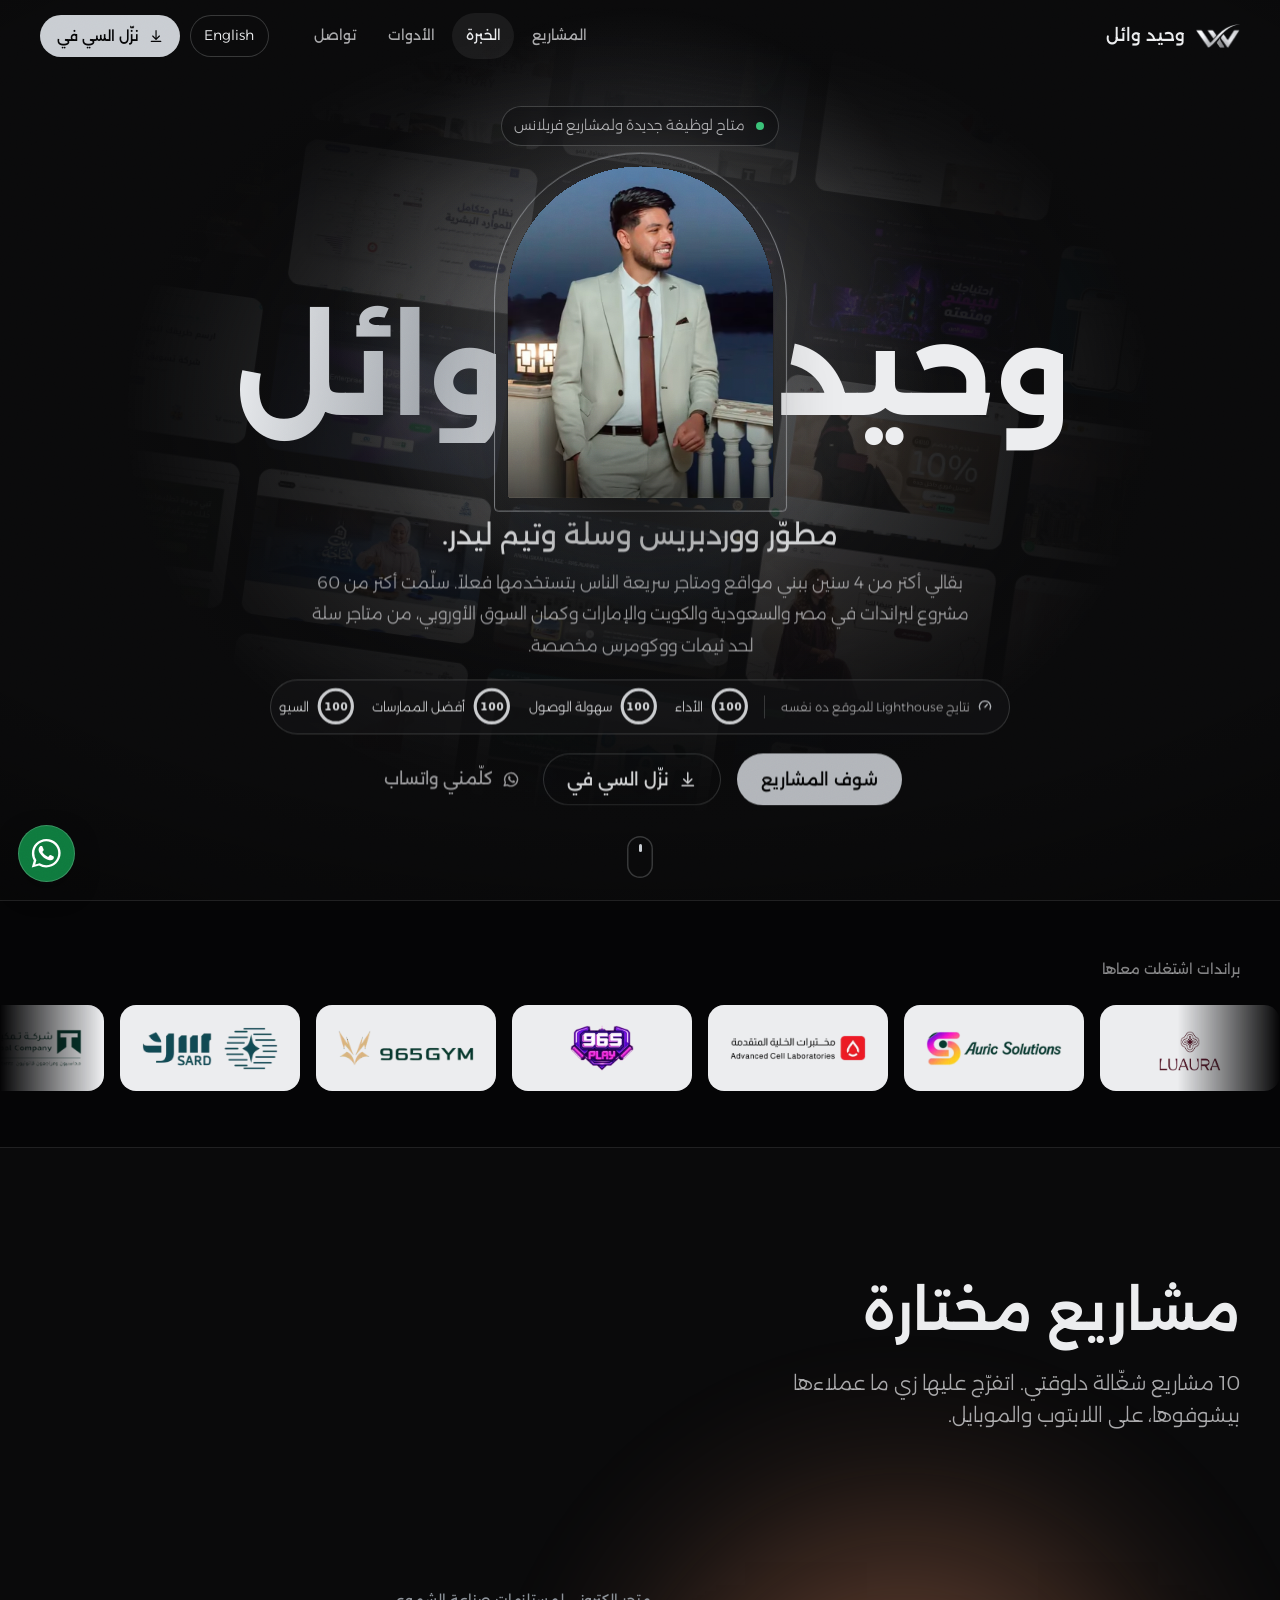
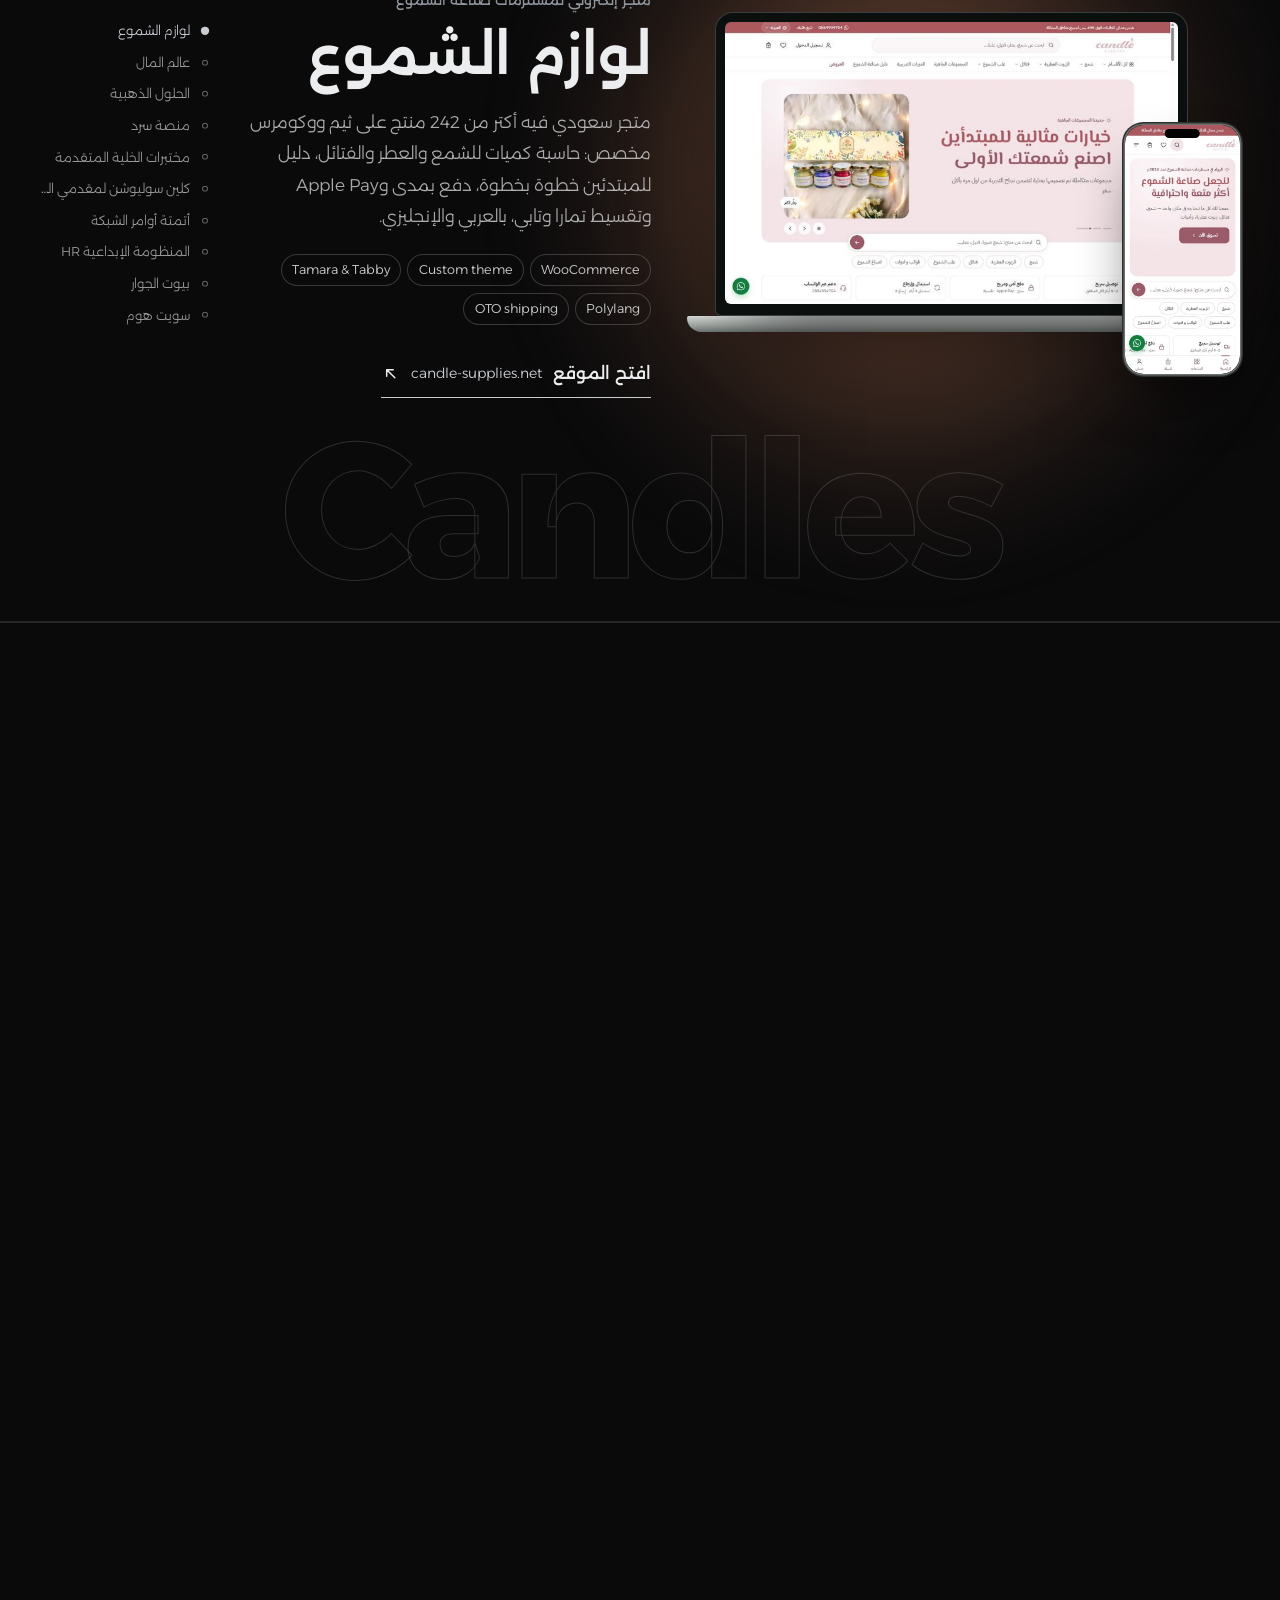
==== commit 5067220e: "Deploy final portfolio archive Co-authored-by: Copilot App <223556219+Copilot@users.noreply.github.c" ====
--- a/ar/index.html
+++ b/ar/index.html
@@ -7,7 +7,7 @@
 <meta name="description" content="بورتفوليو وحيد وائل، مطوّر ووردبريس وسلة وقائد فريق من مصر. أكتر من 60 موقع ومتجر سريع ومظبوط للبيع لبراندات في مصر والخليج وأوروبا.">
 <link rel="canonical" href="https://waheed-wael.github.io/portfolio/ar/">
 <link rel="alternate" hreflang="en" href="https://waheed-wael.github.io/portfolio/"><link rel="alternate" hreflang="ar" href="https://waheed-wael.github.io/portfolio/ar/"><link rel="alternate" hreflang="x-default" href="https://waheed-wael.github.io/portfolio/">
-<meta name="theme-color" content="#07382E">
+<meta name="theme-color" content="#0A0A0B">
 <meta name="color-scheme" content="dark">
 <meta property="og:type" content="profile"><meta property="og:title" content="وحيد وائل | مطوّر ووردبريس وسلة وقائد فريق"><meta property="og:description" content="بورتفوليو وحيد وائل، مطوّر ووردبريس وسلة وقائد فريق من مصر. أكتر من 60 موقع ومتجر سريع ومظبوط للبيع لبراندات في مصر والخليج وأوروبا.">
 <meta property="og:url" content="https://waheed-wael.github.io/portfolio/ar/"><meta property="og:image" content="https://waheed-wael.github.io/portfolio/assets/img/og.jpg"><meta property="og:image:width" content="1200"><meta property="og:image:height" content="630">
@@ -21,7 +21,7 @@
 @font-face{font-family:"Alexandria";src:url(../assets/fonts/alexandria-arabic.woff2) format("woff2");font-weight:100 900;font-display:swap;unicode-range:U+0600-06FF,U+0750-077F,U+08A0-08FF,U+FB50-FDFF,U+FE70-FEFF,U+200C-200F}
 @font-face{font-family:"Alexandria Fallback";src:local("Arial"),local("ArialMT"),local("Liberation Sans"),local("Helvetica");font-weight:100 500;size-adjust:106.8%;ascent-override:90.6%;descent-override:23.5%;line-gap-override:0%}
 @font-face{font-family:"Alexandria Fallback";src:local("Arial Bold"),local("Arial-BoldMT"),local("Liberation Sans Bold"),local("Helvetica Bold");font-weight:600 900;size-adjust:104%;ascent-override:93%;descent-override:24.1%;line-gap-override:0%}
-:root{--forest:#07382E;--night:#04261F;--moss:#0A4639;--gold:#D7AE63;--gold-2:#E9CB8E;--em:#11A879;--em-2:#4FD3A4;--ivory:#F5F0E6;--ink:#14201A;--muted:rgba(245,240,230,.74);--faint:rgba(245,240,230,.56);--line:rgba(245,240,230,.12);--line-2:rgba(245,240,230,.2);--f:"Alexandria","Alexandria Fallback",system-ui,-apple-system,"Segoe UI",Tahoma,sans-serif;--s-1:.875rem;--s0:1.0625rem;--s1:1.25rem;--s2:clamp(1.35rem,1.1rem + .9vw,1.75rem);--s3:clamp(2rem,1.4rem + 2.6vw,3.4rem);--wrap:min(1240px,100% - 2*var(--pad));--pad:clamp(1.15rem,4vw,2.5rem);--hh:72px;--ease:cubic-bezier(.22,1,.36,1);--ease-io:cubic-bezier(.65,0,.35,1)}*,*::before,*::after{box-sizing:border-box}html{-webkit-text-size-adjust:100%;text-size-adjust:100%;scroll-padding-top:calc(var(--hh) + 12px)}html.lenis,html.lenis body{height:auto}.lenis.lenis-smooth{scroll-behavior:auto!important}body{margin:0;background:var(--forest);color:var(--ivory);font:300 var(--s0)/1.7 var(--f);-webkit-font-smoothing:antialiased;-moz-osx-font-smoothing:grayscale;overflow-x:clip}[dir=rtl] body{line-height:1.85}img,svg{display:block;max-width:100%}img{height:auto}a{color:inherit;text-decoration:none}button{font:inherit;color:inherit;background:none;border:0;padding:0;cursor:pointer}ul,ol{list-style:none;margin:0;padding:0}h1,h2,h3,h4,p,figure{margin:0}::selection{background:var(--gold);color:var(--night)}:focus-visible{outline:2px solid var(--em-2);outline-offset:3px;border-radius:6px}.sr{position:absolute!important;width:1px;height:1px;padding:0;margin:-1px;overflow:hidden;clip:rect(0 0 0 0);white-space:nowrap;border:0}.wrap{width:var(--wrap);margin-inline:auto}.skip{position:fixed;inset-inline-start:1rem;top:-4rem;z-index:100;padding:.7rem 1rem;border-radius:10px;background:var(--ivory);color:var(--ink);font-weight:500;transition:top .2s}.skip:focus{top:1rem}.ic{width:1.15em;height:1.15em;flex:none;fill:none;stroke:currentColor;stroke-width:1.8;stroke-linecap:round;stroke-linejoin:round}.ic .fill{fill:currentColor;stroke:none}[dir=rtl] .visit .ic,[dir=rtl] .card-h .ic,[dir=rtl] .cert .ic{transform:scaleX(-1)}.h2{font-weight:600;font-size:var(--s3);line-height:1.08;letter-spacing:-.025em}[dir=rtl] .h2{letter-spacing:0;line-height:1.3}.h3{font-weight:500;font-size:var(--s2);line-height:1.3}.lead{color:var(--muted);font-size:var(--s1);line-height:1.6;max-width:36ch;margin-top:1rem}.sec-head{display:grid;gap:.25rem}.btn{display:inline-flex;align-items:center;justify-content:center;gap:.55rem;min-height:52px;padding:0 1.5rem;border-radius:999px;font-weight:500;font-size:var(--s0);line-height:1;transition:background .35s var(--ease),color .35s var(--ease),box-shadow .35s var(--ease),translate .35s var(--ease);white-space:nowrap}.btn:hover{translate:0 -2px}.btn-em{background:var(--em);color:var(--night)}.btn-em:hover{background:var(--em-2);box-shadow:0 14px 30px -14px rgba(17,168,121,.8)}.btn-line{box-shadow:inset 0 0 0 1px var(--line-2)}.btn-line:hover{box-shadow:inset 0 0 0 1px var(--gold);color:var(--gold-2)}.btn-gold{background:var(--gold);color:var(--night)}.btn-gold:hover{background:var(--gold-2)}.btn-sm{min-height:42px;padding:0 1.05rem;font-size:var(--s-1)}.tlink{display:inline-flex;align-items:center;gap:.5rem;min-height:44px;padding:0 .4rem;font-weight:400;color:var(--muted);background:linear-gradient(currentColor,currentColor) 0 calc(100% - 8px)/0 1px no-repeat;transition:color .3s,background-size .45s var(--ease)}[dir=rtl] .tlink{background-position:100% calc(100% - 8px)}.tlink:hover{color:var(--ivory);background-size:100% 1px}.hd{position:fixed;inset:0 0 auto;z-index:50;height:var(--hh);transition:background .4s,box-shadow .4s,translate .45s var(--ease)}.hd.solid{background:rgba(4,38,31,.82);-webkit-backdrop-filter:blur(14px) saturate(1.2);backdrop-filter:blur(14px) saturate(1.2);box-shadow:0 1px 0 var(--line)}.hd.away{translate:0 -100%}.hd-in{height:100%;display:flex;align-items:center;justify-content:space-between;gap:1.5rem}.brand{display:flex;align-items:center;gap:.7rem;font-weight:500;font-size:var(--s0);min-height:44px}.brand img{width:44px;height:auto}.nav{display:flex;align-items:center;gap:2rem}.nav ul{display:flex;gap:.25rem}.nav ul a{display:block;padding:.6rem .85rem;border-radius:999px;font-size:var(--s-1);font-weight:400;color:var(--muted);transition:color .3s,background .3s}.nav ul a:hover,.nav ul a[aria-current=true]{color:var(--ivory);background:rgba(245,240,230,.07)}.nav-x{display:flex;align-items:center;gap:.6rem}.lang{display:grid;place-items:center;min-height:42px;padding:0 .9rem;border-radius:999px;font-size:var(--s-1);box-shadow:inset 0 0 0 1px var(--line-2);transition:box-shadow .3s,color .3s}.lang:hover{box-shadow:inset 0 0 0 1px var(--gold);color:var(--gold-2)}.burger{display:none;width:46px;height:46px;border-radius:50%;place-items:center;box-shadow:inset 0 0 0 1px var(--line-2)}.burger .ic{width:22px;height:22px}.burger .ic+.ic,.burger[aria-expanded=true] .ic:first-child{display:none}.burger[aria-expanded=true] .ic+.ic{display:block}.hero{position:relative;min-height:100svh;display:grid;align-items:center;padding:calc(var(--hh) + 1rem) 0 clamp(3.5rem,6vw,4.5rem);isolation:isolate;overflow:clip;text-align:center;background:radial-gradient(55% 55% at 50% 42%,rgba(17,168,121,.2),transparent 70%),var(--forest)}.wall{position:absolute;inset:-10% -4%;z-index:-2;display:flex;gap:18px;justify-content:center;opacity:0;transition:opacity 2s var(--ease);transform:rotate(-8deg) scale(1.08);pointer-events:none}[dir=rtl] .wall{transform:rotate(8deg) scale(1.08)}.wall.on{opacity:.2}.wall .col{display:flex;flex-direction:column;gap:18px;flex:none;width:clamp(170px,17vw,280px);animation:wallUp 70s linear infinite}.wall .col:nth-child(even){animation-name:wallDown;animation-duration:85s}.wall img{width:100%;height:auto;aspect-ratio:16/10;object-fit:cover;object-position:top;border-radius:12px;filter:saturate(.7)}@keyframes wallUp{to{transform:translateY(-50%)}}@keyframes wallDown{from{transform:translateY(-50%)}to{transform:translateY(0)}}.hero::before{content:"";position:absolute;inset:0;z-index:-1;pointer-events:none;background:radial-gradient(44% 50% at 50% 46%,rgba(7,56,46,.15),var(--forest) 92%),linear-gradient(180deg,var(--forest) 0%,transparent 22%,transparent 70%,var(--forest) 100%)}.hero-in{display:flex;flex-direction:column;align-items:center}.hfoot{display:flex;flex-direction:column;align-items:center}.avail{display:inline-flex;align-items:center;gap:.65rem;padding:.45rem .95rem .45rem .8rem;border-radius:999px;background:rgba(4,38,31,.55);box-shadow:inset 0 0 0 1px var(--line-2);font-size:var(--s-1);color:var(--muted);-webkit-backdrop-filter:blur(6px);backdrop-filter:blur(6px)}.avail i{width:8px;height:8px;border-radius:50%;background:var(--em);box-shadow:0 0 0 0 rgba(17,168,121,.6);animation:ping 2.4s infinite}@keyframes ping{70%{box-shadow:0 0 0 9px rgba(17,168,121,0)}100%{box-shadow:0 0 0 0 rgba(17,168,121,0)}}.hstage{--pw:clamp(250px,24vw,350px);position:relative;width:100%;margin-top:1.4rem;display:grid;place-items:center}.portrait{position:relative;z-index:2;width:var(--pw)}.portrait::before{content:"";position:absolute;inset:-14px;border:1px solid rgba(215,174,99,.6);border-radius:999px 999px 30px 30px;pointer-events:none}.arch{position:relative;overflow:hidden;border-radius:999px 999px 24px 24px;background:var(--moss);aspect-ratio:4/5;box-shadow:0 60px 100px -50px rgba(0,0,0,.9)}.arch img{width:100%;height:100%;object-fit:cover}.arch::after{content:"";position:absolute;inset:auto 0 0;height:30%;background:linear-gradient(transparent,rgba(4,38,31,.6));pointer-events:none}.name{position:absolute;inset:auto 0 16%;z-index:1;display:flex;justify-content:center;align-items:baseline;gap:calc(var(--pw) - 1.6rem);font-weight:700;font-size:clamp(3.4rem,.6rem + 9vw,9.6rem);line-height:.9;letter-spacing:-.045em;white-space:nowrap}[dir=rtl] .name{letter-spacing:0;line-height:1.15;font-size:clamp(3.4rem,.6rem + 9vw,9.6rem)}.name .w{display:block;overflow:clip;padding:.04em .02em .08em;margin:-.04em -.02em -.08em}[dir=rtl] .name .w{padding-bottom:.18em;margin-bottom:-.18em}.name .w>span{display:block}.name .w2>span{color:var(--gold)}.name .w1{flex:1;text-align:end}.name .w2{flex:1;text-align:start}.role{margin-top:1.8rem;font-weight:400;font-size:var(--s2);line-height:1.35;letter-spacing:-.01em;max-width:54rem;text-wrap:balance}[dir=rtl] .role{letter-spacing:0;line-height:1.6}.intro{margin-top:.9rem;max-width:42rem;color:var(--muted)}.ctas{display:flex;flex-wrap:wrap;justify-content:center;align-items:center;gap:.75rem 1rem;margin-top:1.6rem}.cue{position:absolute;inset-inline-start:50%;bottom:1.4rem;width:26px;height:42px;margin-inline-start:-13px;border-radius:99px;box-shadow:inset 0 0 0 1.5px var(--line-2);display:grid;justify-items:center;padding-top:8px}.cue span{width:3px;height:8px;border-radius:3px;background:var(--gold);animation:cue 2s var(--ease) infinite}@keyframes cue{0%{opacity:0;transform:translateY(-3px)}30%{opacity:1}80%{opacity:0;transform:translateY(12px)}100%{opacity:0}}@media (prefers-reduced-motion:no-preference){.name .w>span{animation:fromIn 1.3s var(--ease) .15s both}.name .w1>span{--fx:-60%}.name .w2>span{--fx:60%}[dir=rtl] .name .w1>span{--fx:60%}[dir=rtl] .name .w2>span{--fx:-60%}.avail{animation:fadeUp .9s var(--ease) both}.role,.intro,.ctas{animation:fadeUp 1s var(--ease) both}.role{animation-delay:.45s}.intro{animation-delay:.55s}.ctas{animation-delay:.65s}.arch img{animation:settle 2s var(--ease) both}.arch{animation:rise 1.4s var(--ease) both}.portrait::before{animation:frame 1.6s .35s var(--ease) both}}@keyframes fromIn{from{transform:translateX(var(--fx))}}@keyframes rise{from{transform:translateY(60px) scale(.94)}}@keyframes fadeUp{from{opacity:0;transform:translateY(18px)}}@keyframes settle{from{transform:scale(1.18)}}@keyframes frame{from{opacity:0;transform:scale(.9)}}@media (prefers-reduced-motion:reduce){.wall .col,.cue span{animation:none}}.clients{padding:clamp(2.5rem,5vw,3.5rem) 0;border-block:1px solid var(--line);background:var(--night)}.clients-t{font-size:var(--s-1);font-weight:400;color:var(--faint);margin-bottom:1.4rem}.marq{overflow:hidden;-webkit-mask:linear-gradient(90deg,transparent,#000 8%,#000 92%,transparent);mask:linear-gradient(90deg,transparent,#000 8%,#000 92%,transparent)}.marq-tr{display:flex;gap:1rem;width:max-content;animation:marq 70s linear infinite}[dir=rtl] .marq-tr{animation-name:marqR}.marq:hover .marq-tr{animation-play-state:paused}.marq-tr li a{display:grid;place-items:center;width:180px;height:86px;padding:1rem 1.4rem;border-radius:16px;background:var(--ivory);transition:translate .4s var(--ease)}.marq-tr li a:hover{translate:0 -3px}.marq-tr img{max-height:46px;width:auto;object-fit:contain}@keyframes marq{from{transform:translateX(-50%)}to{transform:translateX(0)}}@keyframes marqR{from{transform:translateX(50%)}to{transform:translateX(0)}}@media (prefers-reduced-motion:reduce){.marq-tr{animation:none;flex-wrap:wrap;width:auto;justify-content:center}.marq-tr li:nth-child(n+23){display:none}}.work{padding:clamp(5rem,10vw,8rem) 0 0;background:var(--forest)}.stage{position:relative;margin-top:clamp(1.5rem,3vw,2.5rem)}.proj{display:grid;grid-template-columns:minmax(0,1.3fr) minmax(0,1fr);align-items:center;gap:clamp(2rem,5vw,5rem);padding:clamp(2.5rem,6vw,4.5rem) 0;border-top:1px solid var(--line)}.proj-bg{display:none}.proj-dev{position:relative;padding:0 0 8% 10%}[dir=rtl] .proj-dev{padding:0 10% 8% 0}.proj-dev .phone{position:absolute;width:22%;inset-inline-start:0;bottom:0;z-index:2}.wipe{display:none}.proj-info{max-width:32rem}.proj-kind{color:var(--em-2);font-size:var(--s-1);font-weight:400}.proj-name{margin-top:.4rem;font-weight:600;font-size:var(--s3);line-height:1.05;letter-spacing:-.025em}[dir=rtl] .proj-name{letter-spacing:0;line-height:1.3}.proj-desc{margin-top:1rem;color:var(--muted)}.tags{display:flex;flex-wrap:wrap;gap:.4rem;margin-top:1.3rem}.tags li{font-size:.8rem;padding:.28rem .7rem;border-radius:999px;box-shadow:inset 0 0 0 1px var(--line-2);color:rgba(245,240,230,.86);direction:ltr}.visit{display:inline-flex;align-items:center;gap:.7rem;margin-top:1.8rem;min-height:44px;padding-bottom:.25rem;font-weight:500;box-shadow:inset 0 -1px 0 var(--gold);transition:gap .4s var(--ease),color .3s}.visit .host{color:var(--gold);font-weight:300;font-size:var(--s-1)}.visit:hover{gap:1.1rem;color:var(--gold-2)}.rail,.bar{display:none}.laptop{position:relative}.lid{position:relative;padding:2.1% 2.1% 2.6%;border-radius:18px 18px 6px 6px;background:#0b100e;box-shadow:inset 0 0 0 1px rgba(215,174,99,.24),0 40px 80px -30px rgba(0,0,0,.65)}.laptop .screen{aspect-ratio:16/10;overflow:hidden;border-radius:6px;background:#122019}.base{height:clamp(9px,1.25vw,17px);width:112%;margin-inline-start:-6%;border-radius:2px 2px 16px 16px/2px 2px 100% 100%;background:linear-gradient(180deg,#dcdfdc,#a6aba8 55%,#6f7572)}.phone{aspect-ratio:390/844;border-radius:16%/7.4%;padding:0;background:#050606;overflow:hidden;box-shadow:0 0 0 1.5px #6c716e,0 0 0 3px #2c302e,0 30px 60px -18px rgba(0,0,0,.75)}.phone .screen{position:relative;height:100%;overflow:hidden;border-radius:inherit;background:#122019}.island{position:absolute;top:1.8%;left:50%;width:30%;height:3.6%;translate:-50% 0;border-radius:99px;background:#000}.screen img{width:100%;height:100%;object-fit:cover;object-position:top}.stage.pinned{height:100vh;height:100svh;margin-top:-12vh;overflow:hidden}.work .sec-head{position:relative;z-index:2}.pinned .stage-list{position:relative;height:100%}.pinned .proj{position:absolute;inset:0;padding:calc(var(--hh) + 1rem) 13rem 3rem 0;border:0;opacity:0;pointer-events:none}[dir=rtl] .pinned .proj{padding:calc(var(--hh) + 1rem) 0 3rem 13rem}.pinned .proj.on{opacity:1;pointer-events:auto}.pinned .proj-bg{display:block;position:absolute;inset:auto 0 4%;z-index:0;text-align:center;white-space:nowrap;pointer-events:none;direction:ltr;font-weight:700;font-size:clamp(6rem,15vw,15rem);line-height:.8;letter-spacing:-.05em;color:transparent;-webkit-text-stroke:1px rgba(215,174,99,.18)}.pinned .proj-dev,.pinned .proj-info{position:relative;z-index:1}.pinned .wipe{display:block;position:absolute;top:-6%;bottom:-6%;left:0;width:2px;z-index:3;background:linear-gradient(transparent,var(--gold) 20%,var(--gold) 80%,transparent);transform-origin:50% 50%;opacity:0;pointer-events:none}.pinned .rail{display:flex;flex-direction:column;gap:.1rem;position:absolute;inset-inline-end:var(--pad);top:50%;translate:0 -50%;z-index:5;width:10.5rem}.rail button{position:relative;display:flex;align-items:center;width:100%;min-height:30px;padding-inline-start:1.1rem;text-align:start;font-size:.8rem;color:rgba(245,240,230,.62);transition:color .3s}.rail button span{overflow:hidden;white-space:nowrap;text-overflow:ellipsis;unicode-bidi:plaintext}.rail button::before{content:"";position:absolute;inset-inline-start:0;top:50%;width:6px;height:6px;margin-top:-3px;border-radius:50%;box-shadow:inset 0 0 0 1px rgba(245,240,230,.4);transition:background .3s,box-shadow .3s,scale .4s var(--ease)}.rail button:hover{color:var(--ivory)}.rail button.on{color:var(--gold)}.rail button.on::before{background:var(--gold);box-shadow:none;scale:1.4}.pinned .bar{display:block;position:absolute;inset:auto 0 0;height:2px;background:var(--line)}.bar i{display:block;height:100%;background:var(--gold);transform:scaleX(0);transform-origin:0 50%}[dir=rtl] .bar i{transform-origin:100% 50%}.more{padding:clamp(5rem,10vw,8rem) 0;background:var(--night)}.more-head{display:flex;flex-wrap:wrap;align-items:flex-end;justify-content:space-between;gap:1.5rem 3rem}.filter{display:flex;flex-wrap:wrap;gap:.35rem;padding:.35rem;border-radius:999px;box-shadow:inset 0 0 0 1px var(--line)}.filter button{min-height:42px;padding:0 1.05rem;border-radius:999px;font-size:var(--s-1);color:var(--muted);transition:background .3s,color .3s}.filter button .n{margin-inline-start:.2rem;color:var(--gold)}.filter button:hover{color:var(--ivory)}.filter button[aria-pressed=true]{background:var(--ivory);color:var(--ink)}.filter button[aria-pressed=true] .n{color:var(--forest);font-weight:500}.cards{display:grid;grid-template-columns:repeat(3,minmax(0,1fr));gap:clamp(1rem,2.2vw,1.75rem);margin-top:clamp(2rem,4vw,3rem)}.card[hidden]{display:none}.card a{position:relative;display:flex;flex-direction:column;height:100%;padding:.6rem .6rem 1.1rem;border-radius:22px;background:rgba(245,240,230,.035);box-shadow:inset 0 0 0 1px var(--line);transition:background .4s,box-shadow .4s}.card a:hover{background:rgba(245,240,230,.06);box-shadow:inset 0 0 0 1px rgba(215,174,99,.45)}.card-img{display:block;overflow:hidden;border-radius:15px;aspect-ratio:16/10;background:var(--moss)}.card-img img{width:100%;height:100%;object-fit:cover;object-position:top;transition:transform .9s var(--ease)}.card a:hover .card-img img{transform:scale(1.045)}.card-tx{display:grid;gap:.15rem;padding:1rem .6rem 0}.card-n{font-weight:500;font-size:var(--s1);line-height:1.35}.card-k{color:var(--muted);font-size:var(--s-1)}.card-h{display:inline-flex;align-items:center;gap:.4rem;margin:1rem .6rem 0;margin-top:auto;padding-top:1rem;color:var(--gold);font-size:.8rem;align-self:flex-start}[dir=rtl] .card-h{align-self:flex-end}.how{padding:clamp(5rem,10vw,8rem) 0;background:var(--ivory);color:var(--ink)}.how .lead{color:rgba(20,32,26,.72)}.how-in{display:grid;grid-template-columns:minmax(0,.8fr) minmax(0,1.6fr);gap:clamp(2rem,6vw,6rem);align-items:start}.how-head{position:sticky;top:calc(var(--hh) + 2rem)}.vals{display:grid;grid-template-columns:repeat(2,minmax(0,1fr));gap:2.5rem clamp(1.5rem,4vw,3.5rem)}.vals li{padding-top:1.2rem;border-top:1px solid rgba(20,32,26,.16);position:relative}.vals li::before{content:"";position:absolute;inset-inline-start:0;top:-1px;width:40px;height:2px;background:var(--forest)}.vals h3{font-weight:600;font-size:var(--s1);color:var(--forest)}.vals p{margin-top:.5rem;color:rgba(20,32,26,.76)}.exp{padding:clamp(5rem,10vw,8rem) 0;background:var(--forest)}.exp-head{display:flex;flex-wrap:wrap;align-items:flex-end;justify-content:space-between;gap:2rem}.facts{display:grid;grid-template-columns:repeat(3,auto);gap:0 clamp(1.5rem,3.5vw,3rem)}.facts li{display:grid;gap:.15rem}.facts b{font-weight:600;font-size:clamp(1.8rem,1.3rem + 1.6vw,2.6rem);line-height:1;color:var(--gold)}.facts span{font-size:var(--s-1);color:var(--muted);max-width:11rem;line-height:1.4}.jobs{margin-top:clamp(2.5rem,5vw,4rem);border-top:1px solid var(--line)}.job{display:grid;grid-template-columns:12rem minmax(0,1fr);gap:1rem clamp(1.5rem,4vw,4rem);padding:clamp(1.8rem,3.5vw,2.6rem) 0;border-bottom:1px solid var(--line)}.when{color:var(--gold);font-size:var(--s-1);font-weight:400;padding-top:.35rem}.job-head{display:flex;align-items:center;gap:1rem}.org{display:grid;place-items:center;flex:none;width:44px;height:44px;border-radius:12px;overflow:hidden;background:#fff}.org img{width:100%;height:100%;object-fit:contain;padding:5px}.org img[src*="/mono-"]{padding:0}.org.mono{background:rgba(215,174,99,.14);color:var(--gold);font-weight:600;font-size:1.05rem}.job h3{font-weight:500;font-size:var(--s1);line-height:1.35}.co{color:var(--muted);font-size:var(--s-1)}.co a{box-shadow:inset 0 -1px 0 rgba(215,174,99,.5);transition:color .3s}.co a:hover{color:var(--gold-2)}.meta{display:flex;flex-wrap:wrap;gap:.4rem;margin-top:1rem}.meta li{font-size:.78rem;padding:.2rem .65rem;border-radius:999px;box-shadow:inset 0 0 0 1px var(--line-2);color:var(--muted)}.pts{display:grid;gap:.5rem;margin-top:1.1rem;max-width:68ch}.pts li{position:relative;padding-inline-start:1.2rem;color:var(--muted)}.pts li::before{content:"";position:absolute;inset-inline-start:0;top:.75em;width:6px;height:6px;border-radius:50%;background:var(--em)}.edu{margin-top:clamp(3rem,6vw,4.5rem);display:grid;grid-template-columns:12rem minmax(0,1fr);gap:1rem clamp(1.5rem,4vw,4rem)}.edu-l{display:grid;gap:1.6rem}.edu-l li{display:flex;gap:1rem;align-items:flex-start}.edu-l h4{font-weight:500;font-size:var(--s1);line-height:1.4}.edu-l h4 a{box-shadow:inset 0 -1px 0 rgba(215,174,99,.5)}.edu-l h4 a:hover{color:var(--gold-2)}.edu-l p{color:var(--muted);font-size:var(--s-1);margin-top:.25rem}.tools{padding:clamp(5rem,10vw,8rem) 0;background:var(--night)}.grps{display:grid;grid-template-columns:repeat(3,minmax(0,1fr));gap:2.4rem clamp(1.5rem,3vw,2.5rem);margin-top:clamp(2.5rem,5vw,3.5rem)}.grp h3{font-weight:500;font-size:var(--s0);color:var(--gold);padding-bottom:.8rem;border-bottom:1px solid var(--line)}.grp ul{display:flex;flex-wrap:wrap;gap:.4rem;margin-top:.9rem}.grp li{font-size:.84rem;padding:.3rem .75rem;border-radius:999px;background:rgba(245,240,230,.05);color:rgba(245,240,230,.88);direction:ltr}.certs-w{margin-top:clamp(4rem,8vw,6rem)}.certs{display:grid;grid-template-columns:repeat(2,minmax(0,1fr));gap:.75rem;margin-top:2rem}.cert{display:flex;align-items:center;gap:1rem;height:100%;padding:1rem 1.2rem;border-radius:18px;box-shadow:inset 0 0 0 1px var(--line);transition:box-shadow .35s,background .35s}.cert:hover{background:rgba(245,240,230,.04);box-shadow:inset 0 0 0 1px rgba(215,174,99,.5)}.cert-tx{flex:1;min-width:0;display:grid;gap:.1rem}.cert-n{font-weight:500;line-height:1.4;unicode-bidi:plaintext;text-align:start}.cert-i{color:var(--muted);font-size:var(--s-1)}.cert .ic{color:var(--gold);opacity:.6;transition:opacity .3s,translate .4s var(--ease)}.cert:hover .ic{opacity:1;translate:2px -2px}[dir=rtl] .cert:hover .ic{translate:-2px -2px}.contact{padding:clamp(6rem,12vw,10rem) 0 clamp(4rem,8vw,6rem);background:radial-gradient(60% 80% at 50% 120%,rgba(17,168,121,.22),transparent 70%),var(--forest)}.ct-t{font-weight:600;font-size:clamp(2.4rem,1.4rem + 4.4vw,5.6rem);line-height:1;letter-spacing:-.035em;max-width:16ch}[dir=rtl] .ct-t{letter-spacing:0;line-height:1.3}.contact .lead{max-width:48ch}.mail-row{display:flex;flex-wrap:wrap;align-items:center;gap:1rem 1.5rem;margin-top:clamp(2.5rem,5vw,3.5rem)}.mail{font-weight:500;font-size:clamp(1.35rem,.6rem + 3.3vw,3.4rem);line-height:1.2;color:var(--gold);word-break:break-all;background:linear-gradient(var(--gold),var(--gold)) 0 100%/100% 2px no-repeat;padding-bottom:.15em;transition:color .3s,background-size .5s var(--ease)}.mail:hover{color:var(--gold-2);background-size:0 2px;background-position:100% 100%}.copy{display:inline-flex;align-items:center;gap:.5rem;min-height:44px;padding:0 1rem;border-radius:999px;font-size:var(--s-1);box-shadow:inset 0 0 0 1px var(--line-2);transition:box-shadow .3s,color .3s}.copy:hover{box-shadow:inset 0 0 0 1px var(--gold);color:var(--gold-2)}.ct-l{display:grid;grid-template-columns:repeat(4,minmax(0,1fr));gap:1rem;margin-top:clamp(2.5rem,5vw,3.5rem);border-top:1px solid var(--line);padding-top:1.6rem}.ct-l li{display:grid;gap:.2rem;min-width:0}.ct-l .k{font-size:var(--s-1);color:var(--faint)}.ct-l a{min-height:44px;display:flex;align-items:center;overflow-wrap:anywhere;transition:color .3s}[dir=rtl] .ct-l a{justify-content:flex-end}.ct-l a:hover{color:var(--gold-2)}.waf{margin-top:clamp(2.5rem,5vw,3.5rem);padding:clamp(1.4rem,3vw,2.2rem);border-radius:24px;background:rgba(4,38,31,.55);box-shadow:inset 0 0 0 1px var(--line)}.waf-head p{margin-top:.3rem;color:var(--muted);font-size:var(--s-1)}.waf-grid{display:grid;grid-template-columns:repeat(2,minmax(0,1fr));gap:1rem 1.2rem;margin-top:1.4rem}.fld{display:grid;gap:.45rem;min-width:0;margin:0;padding:0;border:0}.fld>span,.fld legend{font-size:var(--s-1);color:var(--muted);padding:0}.fld.wide,.fld.chips{grid-column:1/-1}.fld input,.fld textarea{width:100%;font:inherit;font-size:var(--s0);color:var(--ivory);background:rgba(245,240,230,.04);border:0;border-radius:14px;padding:.85rem 1rem;box-shadow:inset 0 0 0 1px var(--line-2);transition:box-shadow .3s,background .3s}.fld textarea{resize:vertical;min-height:7.5rem;line-height:1.6}.fld input::placeholder,.fld textarea::placeholder{color:var(--faint)}.fld input:focus,.fld textarea:focus{outline:none;background:rgba(245,240,230,.07);box-shadow:inset 0 0 0 1.5px var(--em-2)}.fld [aria-invalid=true]{box-shadow:inset 0 0 0 1.5px #E58B7A}.chips{display:flex;flex-wrap:wrap;gap:.5rem}.chips legend{width:100%;margin-bottom:.5rem}.chips label{position:relative}.chips input{position:absolute;opacity:0;width:1px;height:1px}.chips label span{display:inline-flex;align-items:center;min-height:44px;padding:0 1.1rem;border-radius:999px;box-shadow:inset 0 0 0 1px var(--line-2);font-size:var(--s-1);cursor:pointer;transition:background .3s,color .3s,box-shadow .3s}.chips input:checked+span{background:var(--ivory);color:var(--ink);box-shadow:none}.chips input:focus-visible+span{outline:2px solid var(--em-2);outline-offset:3px}.waf-err{min-height:1.4em;margin:.8rem 0 .4rem;color:#F0A898;font-size:var(--s-1)}@media (max-width:720px){.waf-grid{grid-template-columns:1fr}.waf .btn{width:100%}}.ft{padding:2.2rem 0 2.6rem;background:var(--night);border-top:1px solid var(--line)}.ft-in{display:flex;flex-wrap:wrap;align-items:center;justify-content:space-between;gap:1.2rem 2rem}.ft img{width:96px}.ft p{color:var(--faint);font-size:var(--s-1)}.totop{display:inline-flex;align-items:center;gap:.5rem;min-height:44px;font-size:var(--s-1);color:var(--muted);transition:color .3s}.totop:hover{color:var(--gold-2)}.rv{opacity:0;translate:0 26px;transition:opacity .9s var(--ease),translate 1.1s var(--ease);transition-delay:var(--d,0s)}.rv.in{opacity:1;translate:0 0}.h2.rv,.ct-t.rv{translate:0 0;clip-path:inset(0 0 100% 0);opacity:1;transition:clip-path 1.1s var(--ease)}.h2.rv.in,.ct-t.rv.in{clip-path:inset(-10% -5% -25% -5%)}@media (prefers-reduced-motion:reduce){.rv,.h2.rv{opacity:1!important;translate:none!important;clip-path:none!important;transition:none!important}}@media (max-width:1100px){.nav ul a{padding:.6rem .6rem}.grps{grid-template-columns:repeat(2,minmax(0,1fr))}}@media (max-width:1023px){:root{--hh:66px}.burger{display:grid}.nav{position:fixed;inset:0;z-index:-1;flex-direction:column;align-items:stretch;justify-content:center;gap:2.5rem;padding:calc(var(--hh) + 2rem) var(--pad) 3rem;background:var(--night);visibility:hidden;opacity:0;transition:opacity .35s,visibility 0s .35s}.nav.open{visibility:visible;opacity:1;transition:opacity .35s}.nav ul{flex-direction:column;gap:.2rem}.nav ul a{font-size:clamp(1.8rem,7vw,2.6rem);font-weight:500;color:var(--ivory);padding:.4rem 0;background:none!important}.nav-x{flex-wrap:wrap;gap:.8rem}.nav-x .btn,.nav-x .lang{min-height:52px;padding:0 1.4rem;font-size:var(--s0)}.proj{grid-template-columns:1fr;gap:2rem}.proj-info{max-width:40rem}.proj-dev{padding-inline-end:6%}.cards{grid-template-columns:repeat(2,minmax(0,1fr))}.how-in{grid-template-columns:1fr}.how-head{position:static}.facts{grid-template-columns:repeat(2,auto);gap:1.4rem 2.5rem}.ct-l{grid-template-columns:repeat(2,minmax(0,1fr))}}@media (max-width:720px){.hstage{--pw:min(64vw,300px)}.name{position:relative;inset:auto;z-index:3;margin-top:1.9rem;flex-direction:column;align-items:center;gap:0;font-size:clamp(3.4rem,17vw,5.2rem)}.name .w1,.name .w2{flex:none}.hero::before{background:linear-gradient(180deg,var(--forest) 0%,rgba(7,56,46,.4) 30%,rgba(7,56,46,.6) 60%,var(--forest) 100%)}.role{margin-top:1.4rem}.cue{display:none}.job,.edu{grid-template-columns:1fr;gap:.6rem}.when{padding-top:0}.vals{grid-template-columns:1fr;gap:2rem}.certs{grid-template-columns:1fr}.grps{grid-template-columns:1fr}.cards{grid-template-columns:1fr}.ctas .btn{flex:1 1 auto}.more-head{align-items:flex-start}.filter{flex-wrap:nowrap;overflow-x:auto;max-width:100%;scrollbar-width:none}.filter::-webkit-scrollbar{display:none}.filter button{white-space:nowrap;flex:none}}@media (max-width:420px){.brand span{display:none}.ct-l{grid-template-columns:1fr}.facts{grid-template-columns:1fr 1fr}.proj-dev{padding-inline-start:12%}}.more,.how,.exp,.tools,.contact,.ft{content-visibility:auto;contain-intrinsic-size:auto 1100px}.stage:not(.pinned) .proj{content-visibility:auto;contain-intrinsic-size:auto 760px}.wafab{position:fixed;z-index:60;inset-block-end:max(1.1rem,env(safe-area-inset-bottom));inset-inline-end:1.1rem;display:grid;place-items:center;width:3.6rem;height:3.6rem;border-radius:50%;background:#0E7A3E;color:#fff;box-shadow:0 10px 30px -8px rgba(4,38,31,.55),inset 0 0 0 1px rgba(255,255,255,.18);transition:transform .35s var(--ease),background .25s}.wafab svg{width:1.9rem;height:1.9rem}.wafab:hover{background:#0B6533;transform:translateY(-3px)}.wafab:focus-visible{outline:3px solid var(--gold);outline-offset:3px}@media (prefers-reduced-motion:no-preference){.wafab{animation:waPulse 2.6s var(--ease) infinite}}@keyframes waPulse{0%,70%,100%{box-shadow:0 10px 30px -8px rgba(4,38,31,.55),0 0 0 0 rgba(17,168,121,.5)}35%{box-shadow:0 10px 30px -8px rgba(4,38,31,.55),0 0 0 .7rem rgba(17,168,121,0)}}@media (max-width:560px){.wafab{width:3.2rem;height:3.2rem;inset-inline-end:.8rem}.wafab svg{width:1.7rem;height:1.7rem}}</style>
+:root{--forest:#0A0A0B;--night:#050506;--moss:#141416;--gold:#C9CDD2;--gold-2:#ECEDEF;--em:#C9CDD2;--em-2:#E4E6E9;--ivory:#ECEDEF;--ink:#0A0A0B;--steel:#8E949B;--ok:#2FBF71;--metal:linear-gradient(100deg,#8D939A 0%,#F2F3F5 45%,#A8ADB3 70%,#E3E5E8 100%);--muted:rgba(236,237,239,.7);--faint:rgba(236,237,239,.54);--line:rgba(236,237,239,.12);--line-2:rgba(236,237,239,.2);--f:"Alexandria","Alexandria Fallback",system-ui,-apple-system,"Segoe UI",Tahoma,sans-serif;--s-1:.875rem;--s0:1.0625rem;--s1:1.25rem;--s2:clamp(1.35rem,1.1rem + .9vw,1.75rem);--s3:clamp(2rem,1.4rem + 2.6vw,3.4rem);--wrap:min(1240px,100% - 2*var(--pad));--pad:clamp(1.15rem,4vw,2.5rem);--hh:72px;--ease:cubic-bezier(.22,1,.36,1);--ease-io:cubic-bezier(.65,0,.35,1)}*,*::before,*::after{box-sizing:border-box}html{-webkit-text-size-adjust:100%;text-size-adjust:100%;scroll-padding-top:calc(var(--hh) + 12px)}html.lenis,html.lenis body{height:auto}.lenis.lenis-smooth{scroll-behavior:auto!important}body{margin:0;background:var(--forest);color:var(--ivory);font:300 var(--s0)/1.7 var(--f);-webkit-font-smoothing:antialiased;-moz-osx-font-smoothing:grayscale;overflow-x:clip}[dir=rtl] body{line-height:1.85}img,svg{display:block;max-width:100%}img{height:auto}a{color:inherit;text-decoration:none}button{font:inherit;color:inherit;background:none;border:0;padding:0;cursor:pointer}ul,ol{list-style:none;margin:0;padding:0}h1,h2,h3,h4,p,figure{margin:0}::selection{background:var(--gold);color:var(--night)}:focus-visible{outline:2px solid var(--em-2);outline-offset:3px;border-radius:6px}.sr{position:absolute!important;width:1px;height:1px;padding:0;margin:-1px;overflow:hidden;clip:rect(0 0 0 0);white-space:nowrap;border:0}.wrap{width:var(--wrap);margin-inline:auto}.skip{position:fixed;inset-inline-start:1rem;top:-4rem;z-index:100;padding:.7rem 1rem;border-radius:10px;background:var(--ivory);color:var(--ink);font-weight:500;transition:top .2s}.skip:focus{top:1rem}.ic{width:1.15em;height:1.15em;flex:none;fill:none;stroke:currentColor;stroke-width:1.8;stroke-linecap:round;stroke-linejoin:round}.ic .fill{fill:currentColor;stroke:none}[dir=rtl] .visit .ic,[dir=rtl] .card-h .ic,[dir=rtl] .cert .ic{transform:scaleX(-1)}.h2{font-weight:600;font-size:var(--s3);line-height:1.08;letter-spacing:-.025em}[dir=rtl] .h2{letter-spacing:0;line-height:1.3}.h3{font-weight:500;font-size:var(--s2);line-height:1.3}.lead{color:var(--muted);font-size:var(--s1);line-height:1.6;max-width:36ch;margin-top:1rem}.sec-head{display:grid;gap:.25rem}.btn{display:inline-flex;align-items:center;justify-content:center;gap:.55rem;min-height:52px;padding:0 1.5rem;border-radius:999px;font-weight:500;font-size:var(--s0);line-height:1;transition:background .35s var(--ease),color .35s var(--ease),box-shadow .35s var(--ease),translate .35s var(--ease);white-space:nowrap}.btn:hover{translate:0 -2px}.btn-em{background:var(--em);color:var(--night)}.btn-em:hover{background:#fff;box-shadow:0 14px 30px -14px rgba(236,237,239,.45)}.btn-line{box-shadow:inset 0 0 0 1px var(--line-2)}.btn-line:hover{box-shadow:inset 0 0 0 1px var(--gold);color:var(--gold-2)}.btn-gold{background:var(--gold);color:var(--night)}.btn-gold:hover{background:var(--gold-2)}.btn-sm{min-height:42px;padding:0 1.05rem;font-size:var(--s-1)}.tlink{display:inline-flex;align-items:center;gap:.5rem;min-height:44px;padding:0 .4rem;font-weight:400;color:var(--muted);background:linear-gradient(currentColor,currentColor) 0 calc(100% - 8px)/0 1px no-repeat;transition:color .3s,background-size .45s var(--ease)}[dir=rtl] .tlink{background-position:100% calc(100% - 8px)}.tlink:hover{color:var(--ivory);background-size:100% 1px}.hd{position:fixed;inset:0 0 auto;z-index:50;height:var(--hh);transition:background .4s,box-shadow .4s,translate .45s var(--ease)}.hd.solid{background:rgba(5,5,6,.82);-webkit-backdrop-filter:blur(14px) saturate(1.2);backdrop-filter:blur(14px) saturate(1.2);box-shadow:0 1px 0 var(--line)}.hd.away{translate:0 -100%}.hd-in{height:100%;display:flex;align-items:center;justify-content:space-between;gap:1.5rem}.brand{display:flex;align-items:center;gap:.7rem;font-weight:500;font-size:var(--s0);min-height:44px}.brand img{width:44px;height:auto}.nav{display:flex;align-items:center;gap:2rem}.nav ul{display:flex;gap:.25rem}.nav ul a{display:block;padding:.6rem .85rem;border-radius:999px;font-size:var(--s-1);font-weight:400;color:var(--muted);transition:color .3s,background .3s}.nav ul a:hover,.nav ul a[aria-current=true]{color:var(--ivory);background:rgba(236,237,239,.07)}.nav-x{display:flex;align-items:center;gap:.6rem}.lang{display:grid;place-items:center;min-height:42px;padding:0 .9rem;border-radius:999px;font-size:var(--s-1);box-shadow:inset 0 0 0 1px var(--line-2);transition:box-shadow .3s,color .3s}.lang:hover{box-shadow:inset 0 0 0 1px var(--gold);color:var(--gold-2)}.burger{display:none;width:46px;height:46px;border-radius:50%;place-items:center;box-shadow:inset 0 0 0 1px var(--line-2)}.burger .ic{width:22px;height:22px}.burger .ic+.ic,.burger[aria-expanded=true] .ic:first-child{display:none}.burger[aria-expanded=true] .ic+.ic{display:block}.hero{position:relative;min-height:100svh;display:grid;align-items:center;padding:calc(var(--hh) + 1rem) 0 clamp(3.5rem,6vw,4.5rem);isolation:isolate;overflow:clip;text-align:center;background:radial-gradient(55% 55% at 50% 42%,rgba(201,205,210,.2),transparent 70%),var(--forest)}.wall{position:absolute;inset:-10% -4%;z-index:-2;display:flex;gap:18px;justify-content:center;opacity:0;transition:opacity 2s var(--ease);transform:rotate(-8deg) scale(1.08);pointer-events:none}[dir=rtl] .wall{transform:rotate(8deg) scale(1.08)}.wall.on{opacity:.3}.wall .col{display:flex;flex-direction:column;gap:18px;flex:none;width:clamp(170px,17vw,280px);animation:wallUp 70s linear infinite}.wall .col:nth-child(even){animation-name:wallDown;animation-duration:85s}.wall img{width:100%;height:auto;aspect-ratio:16/10;object-fit:cover;object-position:top;border-radius:12px;filter:saturate(1.05)}@keyframes wallUp{to{transform:translateY(-50%)}}@keyframes wallDown{from{transform:translateY(-50%)}to{transform:translateY(0)}}.hero::before{content:"";position:absolute;inset:0;z-index:-1;pointer-events:none;background:radial-gradient(44% 50% at 50% 46%,rgba(10,10,11,.15),var(--forest) 92%),linear-gradient(180deg,var(--forest) 0%,transparent 22%,transparent 70%,var(--forest) 100%)}.hero-in{display:flex;flex-direction:column;align-items:center}.hfoot{display:flex;flex-direction:column;align-items:center}.avail{display:inline-flex;align-items:center;gap:.65rem;padding:.45rem .95rem .45rem .8rem;border-radius:999px;background:rgba(5,5,6,.55);box-shadow:inset 0 0 0 1px var(--line-2);font-size:var(--s-1);color:var(--muted);-webkit-backdrop-filter:blur(6px);backdrop-filter:blur(6px)}.avail i{width:8px;height:8px;border-radius:50%;background:var(--ok);box-shadow:0 0 0 0 rgba(47,191,113,.6);animation:ping 2.4s infinite}@keyframes ping{70%{box-shadow:0 0 0 9px rgba(47,191,113,0)}100%{box-shadow:0 0 0 0 rgba(47,191,113,0)}}.hstage{--pw:clamp(250px,24vw,350px);position:relative;width:100%;margin-top:1.4rem;display:grid;place-items:center}.portrait{position:relative;z-index:2;width:var(--pw)}.portrait::before{content:"";position:absolute;inset:-14px;border:1px solid rgba(201,205,210,.6);border-radius:999px 999px 30px 30px;pointer-events:none}.arch{position:relative;overflow:hidden;border-radius:999px 999px 24px 24px;background:var(--moss);aspect-ratio:4/5;box-shadow:0 60px 100px -50px rgba(0,0,0,.9)}.arch img{width:100%;height:100%;object-fit:cover}.arch::after{content:"";position:absolute;inset:auto 0 0;height:30%;background:linear-gradient(transparent,rgba(5,5,6,.6));pointer-events:none}.name{position:absolute;inset:auto 0 16%;z-index:1;display:flex;justify-content:center;align-items:baseline;gap:calc(var(--pw) - 1.6rem);font-weight:700;font-size:clamp(3.4rem,.6rem + 9vw,9.6rem);line-height:.9;letter-spacing:-.045em;white-space:nowrap}[dir=rtl] .name{letter-spacing:0;line-height:1.15;font-size:clamp(3.4rem,.6rem + 9vw,9.6rem)}.name .w{display:block;overflow:clip;padding:.04em .02em .08em;margin:-.04em -.02em -.08em}[dir=rtl] .name .w{padding-bottom:.18em;margin-bottom:-.18em}.name .w>span{display:block}.name .w2>span{color:var(--gold);background:linear-gradient(100deg,#8D939A 0%,#E9EBEE 18%,#A3A8AE 34%,#DCDFE3 44%,#FFFFFF 50%,#B4B9BF 58%,#E3E5E8 72%,#9DA2A8 100%) 0 0/250% 100%;-webkit-background-clip:text;background-clip:text;-webkit-text-fill-color:transparent}.name .w1{flex:1;text-align:end}.name .w2{flex:1;text-align:start}.role{margin-top:1.8rem;font-weight:400;font-size:var(--s2);line-height:1.35;letter-spacing:-.01em;max-width:54rem;text-wrap:balance}[dir=rtl] .role{letter-spacing:0;line-height:1.6}.intro{margin-top:.9rem;max-width:42rem;color:var(--muted)}.ctas{display:flex;flex-wrap:wrap;justify-content:center;align-items:center;gap:.75rem 1rem;margin-top:1.6rem}.cue{position:absolute;inset-inline-start:50%;bottom:1.4rem;width:26px;height:42px;margin-inline-start:-13px;border-radius:99px;box-shadow:inset 0 0 0 1.5px var(--line-2);display:grid;justify-items:center;padding-top:8px}.cue span{width:3px;height:8px;border-radius:3px;background:var(--gold);animation:cue 2s var(--ease) infinite}@keyframes cue{0%{opacity:0;transform:translateY(-3px)}30%{opacity:1}80%{opacity:0;transform:translateY(12px)}100%{opacity:0}}@media (prefers-reduced-motion:no-preference){.name .w>span{animation:fromIn 1.3s var(--ease) .15s both}.name .w1>span{--fx:-60%}.name .w2>span{--fx:60%}[dir=rtl] .name .w1>span{--fx:60%}[dir=rtl] .name .w2>span{--fx:-60%}.avail{animation:fadeUp .9s var(--ease) both}.role,.intro,.ctas{animation:fadeUp 1s var(--ease) both}.role{animation-delay:.45s}.intro{animation-delay:.55s}.ctas{animation-delay:.65s}.arch img{animation:settle 2s var(--ease) both}.arch{animation:rise 1.4s var(--ease) both}.portrait::before{animation:frame 1.6s .35s var(--ease) both}}@keyframes fromIn{from{transform:translateX(var(--fx))}}@keyframes rise{from{transform:translateY(60px) scale(.94)}}@keyframes fadeUp{from{opacity:0;transform:translateY(18px)}}@keyframes settle{from{transform:scale(1.18)}}@keyframes frame{from{opacity:0;transform:scale(.9)}}@media (prefers-reduced-motion:reduce){.wall .col,.cue span{animation:none}}.clients{padding:clamp(2.5rem,5vw,3.5rem) 0;border-block:1px solid var(--line);background:var(--night)}.clients-t{font-size:var(--s-1);font-weight:400;color:var(--faint);margin-bottom:1.4rem}.marq{overflow:hidden;-webkit-mask:linear-gradient(90deg,transparent,#000 8%,#000 92%,transparent);mask:linear-gradient(90deg,transparent,#000 8%,#000 92%,transparent)}.marq-tr{display:flex;gap:1rem;width:max-content;animation:marq 70s linear infinite}[dir=rtl] .marq-tr{animation-name:marqR}.marq:hover .marq-tr{animation-play-state:paused}.marq-tr li a{display:grid;place-items:center;width:180px;height:86px;padding:1rem 1.4rem;border-radius:16px;background:var(--ivory);transition:translate .4s var(--ease)}.marq-tr li a:hover{translate:0 -3px}.marq-tr img{max-height:46px;width:auto;object-fit:contain}@keyframes marq{from{transform:translateX(-50%)}to{transform:translateX(0)}}@keyframes marqR{from{transform:translateX(50%)}to{transform:translateX(0)}}@media (prefers-reduced-motion:reduce){.marq-tr{animation:none;flex-wrap:wrap;width:auto;justify-content:center}.marq-tr li:nth-child(n+23){display:none}}.work{padding:clamp(5rem,10vw,8rem) 0 0;background:var(--forest)}.stage{position:relative;margin-top:clamp(1.5rem,3vw,2.5rem)}.proj{display:grid;grid-template-columns:minmax(0,1.3fr) minmax(0,1fr);align-items:center;gap:clamp(2rem,5vw,5rem);padding:clamp(2.5rem,6vw,4.5rem) 0;border-top:1px solid var(--line)}.proj-bg{display:none}.proj-dev{position:relative;padding:0 0 8% 10%}[dir=rtl] .proj-dev{padding:0 10% 8% 0}.proj-dev .phone{position:absolute;width:22%;inset-inline-start:0;bottom:0;z-index:2}.wipe{display:none}.proj-info{max-width:32rem}.proj-kind{color:var(--steel);font-size:var(--s-1);font-weight:400}.proj-name{margin-top:.4rem;font-weight:600;font-size:var(--s3);line-height:1.05;letter-spacing:-.025em}[dir=rtl] .proj-name{letter-spacing:0;line-height:1.3}.proj-desc{margin-top:1rem;color:var(--muted)}.tags{display:flex;flex-wrap:wrap;gap:.4rem;margin-top:1.3rem}.tags li{font-size:.8rem;padding:.28rem .7rem;border-radius:999px;box-shadow:inset 0 0 0 1px var(--line-2);color:rgba(236,237,239,.86);direction:ltr}.visit{display:inline-flex;align-items:center;gap:.7rem;margin-top:1.8rem;min-height:44px;padding-bottom:.25rem;font-weight:500;box-shadow:inset 0 -1px 0 var(--gold);transition:gap .4s var(--ease),color .3s}.visit .host{color:var(--gold);font-weight:300;font-size:var(--s-1)}.visit:hover{gap:1.1rem;color:var(--gold-2)}.rail,.bar{display:none}.laptop{position:relative}.lid{position:relative;padding:2.1% 2.1% 2.6%;border-radius:18px 18px 6px 6px;background:#0b100e;box-shadow:inset 0 0 0 1px rgba(201,205,210,.24),0 40px 80px -30px rgba(0,0,0,.65)}.laptop .screen{aspect-ratio:16/10;overflow:hidden;border-radius:6px;background:#141416}.base{height:clamp(9px,1.25vw,17px);width:112%;margin-inline-start:-6%;border-radius:2px 2px 16px 16px/2px 2px 100% 100%;background:linear-gradient(180deg,#dcdfdc,#a6aba8 55%,#6f7572)}.phone{aspect-ratio:390/844;border-radius:16%/7.4%;padding:0;background:#050606;overflow:hidden;box-shadow:0 0 0 1.5px #6c716e,0 0 0 3px #2c302e,0 30px 60px -18px rgba(0,0,0,.75)}.phone .screen{position:relative;height:100%;overflow:hidden;border-radius:inherit;background:#141416}.island{position:absolute;top:1.8%;left:50%;width:30%;height:3.6%;translate:-50% 0;border-radius:99px;background:#000}.screen img{width:100%;height:100%;object-fit:cover;object-position:top}.stage.pinned{height:100vh;height:100svh;margin-top:-12vh;overflow:hidden}.work .sec-head{position:relative;z-index:2}.pinned .stage-list{position:relative;height:100%}.pinned .proj{position:absolute;inset:0;padding:calc(var(--hh) + 1rem) 13rem 3rem 0;border:0;opacity:0;pointer-events:none}[dir=rtl] .pinned .proj{padding:calc(var(--hh) + 1rem) 0 3rem 13rem}.pinned .proj.on{opacity:1;pointer-events:auto}.pinned .proj-bg{display:block;position:absolute;inset:auto 0 4%;z-index:0;text-align:center;white-space:nowrap;pointer-events:none;direction:ltr;font-weight:700;font-size:clamp(6rem,15vw,15rem);line-height:.8;letter-spacing:-.05em;color:transparent;-webkit-text-stroke:1px rgba(201,205,210,.18)}.pinned .proj-dev,.pinned .proj-info{position:relative;z-index:1}.pinned .wipe{display:block;position:absolute;top:-6%;bottom:-6%;left:0;width:2px;z-index:3;background:linear-gradient(transparent,var(--gold) 20%,var(--gold) 80%,transparent);transform-origin:50% 50%;opacity:0;pointer-events:none}.pinned .rail{display:flex;flex-direction:column;gap:.1rem;position:absolute;inset-inline-end:var(--pad);top:50%;translate:0 -50%;z-index:5;width:10.5rem}.rail button{position:relative;display:flex;align-items:center;width:100%;min-height:30px;padding-inline-start:1.1rem;text-align:start;font-size:.8rem;color:rgba(236,237,239,.62);transition:color .3s}.rail button span{overflow:hidden;white-space:nowrap;text-overflow:ellipsis;unicode-bidi:plaintext}.rail button::before{content:"";position:absolute;inset-inline-start:0;top:50%;width:6px;height:6px;margin-top:-3px;border-radius:50%;box-shadow:inset 0 0 0 1px rgba(236,237,239,.4);transition:background .3s,box-shadow .3s,scale .4s var(--ease)}.rail button:hover{color:var(--ivory)}.rail button.on{color:var(--gold)}.rail button.on::before{background:var(--gold);box-shadow:none;scale:1.4}.pinned .bar{display:block;position:absolute;inset:auto 0 0;height:2px;background:var(--line)}.bar i{display:block;height:100%;background:var(--gold);transform:scaleX(0);transform-origin:0 50%}[dir=rtl] .bar i{transform-origin:100% 50%}.more{padding:clamp(5rem,10vw,8rem) 0;background:var(--night)}.more-head{display:flex;flex-wrap:wrap;align-items:flex-end;justify-content:space-between;gap:1.5rem 3rem}.filter{display:flex;flex-wrap:wrap;gap:.35rem;padding:.35rem;border-radius:999px;box-shadow:inset 0 0 0 1px var(--line)}.filter button{min-height:42px;padding:0 1.05rem;border-radius:999px;font-size:var(--s-1);color:var(--muted);transition:background .3s,color .3s}.filter button .n{margin-inline-start:.2rem;color:var(--gold)}.filter button:hover{color:var(--ivory)}.filter button[aria-pressed=true]{background:var(--ivory);color:var(--ink)}.filter button[aria-pressed=true] .n{color:var(--forest);font-weight:500}.cards{display:grid;grid-template-columns:repeat(3,minmax(0,1fr));gap:clamp(1rem,2.2vw,1.75rem);margin-top:clamp(2rem,4vw,3rem)}.card[hidden]{display:none}.card a{position:relative;display:flex;flex-direction:column;height:100%;padding:.6rem .6rem 1.1rem;border-radius:22px;background:rgba(236,237,239,.035);box-shadow:inset 0 0 0 1px var(--line);transition:background .4s,box-shadow .4s}.card a:hover{background:rgba(236,237,239,.06);box-shadow:inset 0 0 0 1px rgba(201,205,210,.45)}.card-img{display:block;overflow:hidden;border-radius:15px;aspect-ratio:16/10;background:var(--moss)}.card-img img{width:100%;height:100%;object-fit:cover;object-position:top;transition:transform .9s var(--ease)}.card a:hover .card-img img{transform:scale(1.045)}.card-tx{display:grid;gap:.15rem;padding:1rem .6rem 0}.card-n{font-weight:500;font-size:var(--s1);line-height:1.35}.card-k{color:var(--muted);font-size:var(--s-1)}.card-h{display:inline-flex;align-items:center;gap:.4rem;margin:1rem .6rem 0;margin-top:auto;padding-top:1rem;color:var(--gold);font-size:.8rem;align-self:flex-start}[dir=rtl] .card-h{align-self:flex-end}.how{padding:clamp(5rem,10vw,8rem) 0;background:var(--moss);color:var(--ivory);border-block:1px solid var(--line)}.how .lead{color:var(--muted)}.how-in{display:grid;grid-template-columns:minmax(0,.8fr) minmax(0,1.6fr);gap:clamp(2rem,6vw,6rem);align-items:start}.how-head{position:sticky;top:calc(var(--hh) + 2rem)}.vals{display:grid;grid-template-columns:repeat(2,minmax(0,1fr));gap:2.5rem clamp(1.5rem,4vw,3.5rem)}.vals li{padding-top:1.2rem;border-top:1px solid var(--line);position:relative}.vals li::before{content:"";position:absolute;inset-inline-start:0;top:-1px;width:40px;height:2px;background:var(--metal)}.vals h3{font-weight:600;font-size:var(--s1);color:var(--ivory)}.vals p{margin-top:.5rem;color:var(--muted)}.exp{padding:clamp(5rem,10vw,8rem) 0;background:var(--forest)}.exp-head{display:flex;flex-wrap:wrap;align-items:flex-end;justify-content:space-between;gap:2rem}.facts{display:grid;grid-template-columns:repeat(3,auto);gap:0 clamp(1.5rem,3.5vw,3rem)}.facts li{display:grid;gap:.15rem}.facts b{font-weight:600;font-size:clamp(1.8rem,1.3rem + 1.6vw,2.6rem);line-height:1;color:var(--gold)}.facts span{font-size:var(--s-1);color:var(--muted);max-width:11rem;line-height:1.4}.jobs{margin-top:clamp(2.5rem,5vw,4rem);border-top:1px solid var(--line)}.job{display:grid;grid-template-columns:12rem minmax(0,1fr);gap:1rem clamp(1.5rem,4vw,4rem);padding:clamp(1.8rem,3.5vw,2.6rem) 0;border-bottom:1px solid var(--line)}.when{color:var(--gold);font-size:var(--s-1);font-weight:400;padding-top:.35rem}.job-head{display:flex;align-items:center;gap:1rem}.org{display:grid;place-items:center;flex:none;width:44px;height:44px;border-radius:12px;overflow:hidden;background:#fff}.org img{width:100%;height:100%;object-fit:contain;padding:5px}.org img[src*="/mono-"]{padding:0}.org.mono{background:rgba(201,205,210,.14);color:var(--gold);font-weight:600;font-size:1.05rem}.job h3{font-weight:500;font-size:var(--s1);line-height:1.35}.co{color:var(--muted);font-size:var(--s-1)}.co a{box-shadow:inset 0 -1px 0 rgba(201,205,210,.5);transition:color .3s}.co a:hover{color:var(--gold-2)}.meta{display:flex;flex-wrap:wrap;gap:.4rem;margin-top:1rem}.meta li{font-size:.78rem;padding:.2rem .65rem;border-radius:999px;box-shadow:inset 0 0 0 1px var(--line-2);color:var(--muted)}.pts{display:grid;gap:.5rem;margin-top:1.1rem;max-width:68ch}.pts li{position:relative;padding-inline-start:1.2rem;color:var(--muted)}.pts li::before{content:"";position:absolute;inset-inline-start:0;top:.75em;width:6px;height:6px;border-radius:50%;background:var(--steel)}.edu{margin-top:clamp(3rem,6vw,4.5rem);display:grid;grid-template-columns:12rem minmax(0,1fr);gap:1rem clamp(1.5rem,4vw,4rem)}.edu-l{display:grid;gap:1.6rem}.edu-l li{display:flex;gap:1rem;align-items:flex-start}.edu-l h4{font-weight:500;font-size:var(--s1);line-height:1.4}.edu-l h4 a{box-shadow:inset 0 -1px 0 rgba(201,205,210,.5)}.edu-l h4 a:hover{color:var(--gold-2)}.edu-l p{color:var(--muted);font-size:var(--s-1);margin-top:.25rem}.tools{padding:clamp(5rem,10vw,8rem) 0;background:var(--night)}.grps{display:grid;grid-template-columns:repeat(3,minmax(0,1fr));gap:2.4rem clamp(1.5rem,3vw,2.5rem);margin-top:clamp(2.5rem,5vw,3.5rem)}.grp h3{font-weight:500;font-size:var(--s0);color:var(--gold);padding-bottom:.8rem;border-bottom:1px solid var(--line)}.grp ul{display:flex;flex-wrap:wrap;gap:.4rem;margin-top:.9rem}.grp li{font-size:.84rem;padding:.3rem .75rem;border-radius:999px;background:rgba(236,237,239,.05);color:rgba(236,237,239,.88);direction:ltr}.certs-w{margin-top:clamp(4rem,8vw,6rem)}.certs{display:grid;grid-template-columns:repeat(2,minmax(0,1fr));gap:.75rem;margin-top:2rem}.cert{display:flex;align-items:center;gap:1rem;height:100%;padding:1rem 1.2rem;border-radius:18px;box-shadow:inset 0 0 0 1px var(--line);transition:box-shadow .35s,background .35s}.cert:hover{background:rgba(236,237,239,.04);box-shadow:inset 0 0 0 1px rgba(201,205,210,.5)}.cert-tx{flex:1;min-width:0;display:grid;gap:.1rem}.cert-n{font-weight:500;line-height:1.4;unicode-bidi:plaintext;text-align:start}.cert-i{color:var(--muted);font-size:var(--s-1)}.cert .ic{color:var(--gold);opacity:.6;transition:opacity .3s,translate .4s var(--ease)}.cert:hover .ic{opacity:1;translate:2px -2px}[dir=rtl] .cert:hover .ic{translate:-2px -2px}.contact{padding:clamp(6rem,12vw,10rem) 0 clamp(4rem,8vw,6rem);background:radial-gradient(60% 80% at 50% 120%,rgba(201,205,210,.22),transparent 70%),var(--forest)}.ct-t{font-weight:600;font-size:clamp(2.4rem,1.4rem + 4.4vw,5.6rem);line-height:1;letter-spacing:-.035em;max-width:16ch}[dir=rtl] .ct-t{letter-spacing:0;line-height:1.3}.contact .lead{max-width:48ch}.mail-row{display:flex;flex-wrap:wrap;align-items:center;gap:1rem 1.5rem;margin-top:clamp(2.5rem,5vw,3.5rem)}.mail{font-weight:500;font-size:clamp(1.35rem,.6rem + 3.3vw,3.4rem);line-height:1.2;color:var(--gold);word-break:break-all;background:linear-gradient(var(--gold),var(--gold)) 0 100%/100% 2px no-repeat;padding-bottom:.15em;transition:color .3s,background-size .5s var(--ease)}.mail:hover{color:var(--gold-2);background-size:0 2px;background-position:100% 100%}.copy{display:inline-flex;align-items:center;gap:.5rem;min-height:44px;padding:0 1rem;border-radius:999px;font-size:var(--s-1);box-shadow:inset 0 0 0 1px var(--line-2);transition:box-shadow .3s,color .3s}.copy:hover{box-shadow:inset 0 0 0 1px var(--gold);color:var(--gold-2)}.ct-l{display:grid;grid-template-columns:repeat(4,minmax(0,1fr));gap:1rem;margin-top:clamp(2.5rem,5vw,3.5rem);border-top:1px solid var(--line);padding-top:1.6rem}.ct-l li{display:grid;gap:.2rem;min-width:0}.ct-l .k{font-size:var(--s-1);color:var(--faint)}.ct-l a{min-height:44px;display:flex;align-items:center;overflow-wrap:anywhere;transition:color .3s}[dir=rtl] .ct-l a{justify-content:flex-end}.ct-l a:hover{color:var(--gold-2)}.waf{margin-top:clamp(2.5rem,5vw,3.5rem);padding:clamp(1.4rem,3vw,2.2rem);border-radius:24px;background:rgba(5,5,6,.55);box-shadow:inset 0 0 0 1px var(--line)}.waf-head p{margin-top:.3rem;color:var(--muted);font-size:var(--s-1)}.waf-grid{display:grid;grid-template-columns:repeat(2,minmax(0,1fr));gap:1rem 1.2rem;margin-top:1.4rem}.fld{display:grid;gap:.45rem;min-width:0;margin:0;padding:0;border:0}.fld>span,.fld legend{font-size:var(--s-1);color:var(--muted);padding:0}.fld.wide,.fld.chips{grid-column:1/-1}.fld input,.fld textarea{width:100%;font:inherit;font-size:var(--s0);color:var(--ivory);background:rgba(236,237,239,.04);border:0;border-radius:14px;padding:.85rem 1rem;box-shadow:inset 0 0 0 1px var(--line-2);transition:box-shadow .3s,background .3s}.fld textarea{resize:vertical;min-height:7.5rem;line-height:1.6}.fld input::placeholder,.fld textarea::placeholder{color:var(--faint)}.fld input:focus,.fld textarea:focus{outline:none;background:rgba(236,237,239,.07);box-shadow:inset 0 0 0 1.5px var(--em-2)}.fld [aria-invalid=true]{box-shadow:inset 0 0 0 1.5px #E58B7A}.chips{display:flex;flex-wrap:wrap;gap:.5rem}.chips legend{width:100%;margin-bottom:.5rem}.chips label{position:relative}.chips input{position:absolute;opacity:0;width:1px;height:1px}.chips label span{display:inline-flex;align-items:center;min-height:44px;padding:0 1.1rem;border-radius:999px;box-shadow:inset 0 0 0 1px var(--line-2);font-size:var(--s-1);cursor:pointer;transition:background .3s,color .3s,box-shadow .3s}.chips input:checked+span{background:var(--ivory);color:var(--ink);box-shadow:none}.chips input:focus-visible+span{outline:2px solid var(--em-2);outline-offset:3px}.waf-err{min-height:1.4em;margin:.8rem 0 .4rem;color:#F0A898;font-size:var(--s-1)}@media (max-width:720px){.waf-grid{grid-template-columns:1fr}.waf .btn{width:100%}}.ft{padding:2.2rem 0 2.6rem;background:var(--night);border-top:1px solid var(--line)}.ft-in{display:flex;flex-wrap:wrap;align-items:center;justify-content:space-between;gap:1.2rem 2rem}.ft img{width:96px}.ft p{color:var(--faint);font-size:var(--s-1)}.totop{display:inline-flex;align-items:center;gap:.5rem;min-height:44px;font-size:var(--s-1);color:var(--muted);transition:color .3s}.totop:hover{color:var(--gold-2)}.rv{opacity:0;translate:0 26px;transition:opacity .9s var(--ease),translate 1.1s var(--ease);transition-delay:var(--d,0s)}.rv.in{opacity:1;translate:0 0}.h2.rv,.ct-t.rv{translate:0 0;clip-path:inset(0 0 100% 0);opacity:1;transition:clip-path 1.1s var(--ease)}.h2.rv.in,.ct-t.rv.in{clip-path:inset(-10% -5% -25% -5%)}@media (prefers-reduced-motion:reduce){.rv,.h2.rv{opacity:1!important;translate:none!important;clip-path:none!important;transition:none!important}}@media (max-width:1100px){.nav ul a{padding:.6rem .6rem}.grps{grid-template-columns:repeat(2,minmax(0,1fr))}}@media (max-width:1023px){:root{--hh:66px}.burger{display:grid}.nav{position:fixed;inset:0;z-index:-1;flex-direction:column;align-items:stretch;justify-content:center;gap:2.5rem;padding:calc(var(--hh) + 2rem) var(--pad) 3rem;background:var(--night);visibility:hidden;opacity:0;transition:opacity .35s,visibility 0s .35s}.nav.open{visibility:visible;opacity:1;transition:opacity .35s}.nav ul{flex-direction:column;gap:.2rem}.nav ul a{font-size:clamp(1.8rem,7vw,2.6rem);font-weight:500;color:var(--ivory);padding:.4rem 0;background:none!important}.nav-x{flex-wrap:wrap;gap:.8rem}.nav-x .btn,.nav-x .lang{min-height:52px;padding:0 1.4rem;font-size:var(--s0)}.proj{grid-template-columns:1fr;gap:2rem}.proj-info{max-width:40rem}.proj-dev{padding-inline-end:6%}.cards{grid-template-columns:repeat(2,minmax(0,1fr))}.how-in{grid-template-columns:1fr}.how-head{position:static}.facts{grid-template-columns:repeat(2,auto);gap:1.4rem 2.5rem}.ct-l{grid-template-columns:repeat(2,minmax(0,1fr))}}@media (max-width:720px){.hstage{--pw:min(64vw,300px)}.name{position:relative;inset:auto;z-index:3;margin-top:1.9rem;flex-direction:column;align-items:center;gap:0;font-size:clamp(3.4rem,17vw,5.2rem)}.name .w1,.name .w2{flex:none}.hero::before{background:linear-gradient(180deg,var(--forest) 0%,rgba(10,10,11,.4) 30%,rgba(10,10,11,.6) 60%,var(--forest) 100%)}.role{margin-top:1.4rem}.cue{display:none}.job,.edu{grid-template-columns:1fr;gap:.6rem}.when{padding-top:0}.vals{grid-template-columns:1fr;gap:2rem}.certs{grid-template-columns:1fr}.grps{grid-template-columns:1fr}.cards{grid-template-columns:1fr}.ctas .btn{flex:1 1 auto}.more-head{align-items:flex-start}.filter{flex-wrap:nowrap;overflow-x:auto;max-width:100%;scrollbar-width:none}.filter::-webkit-scrollbar{display:none}.filter button{white-space:nowrap;flex:none}}@media (max-width:420px){.brand span{display:none}.ct-l{grid-template-columns:1fr}.facts{grid-template-columns:1fr 1fr}.proj-dev{padding-inline-start:12%}}.more,.how,.exp,.tools,.contact,.ft{content-visibility:auto;contain-intrinsic-size:auto 1100px}.stage:not(.pinned) .proj{content-visibility:auto;contain-intrinsic-size:auto 760px}.wafab{position:fixed;z-index:60;inset-block-end:max(1.1rem,env(safe-area-inset-bottom));inset-inline-end:1.1rem;display:grid;place-items:center;width:3.6rem;height:3.6rem;border-radius:50%;background:#0E7A3E;color:#fff;box-shadow:0 10px 30px -8px rgba(5,5,6,.55),inset 0 0 0 1px rgba(255,255,255,.18);transition:transform .35s var(--ease),background .25s}.wafab svg{width:1.9rem;height:1.9rem}.wafab:hover{background:#0B6533;transform:translateY(-3px)}.wafab:focus-visible{outline:3px solid var(--gold);outline-offset:3px}@media (prefers-reduced-motion:no-preference){.wafab{animation:waPulse 2.6s var(--ease) infinite}}@keyframes waPulse{0%,70%,100%{box-shadow:0 10px 30px -8px rgba(5,5,6,.55),0 0 0 0 rgba(201,205,210,.5)}35%{box-shadow:0 10px 30px -8px rgba(5,5,6,.55),0 0 0 .7rem rgba(201,205,210,0)}}@media (max-width:560px){.wafab{width:3.2rem;height:3.2rem;inset-inline-end:.8rem}.wafab svg{width:1.7rem;height:1.7rem}}.lh{margin-top:1.4rem;display:flex;align-items:center;gap:1rem;padding:.55rem .6rem .55rem 1.1rem;border-radius:999px;background:rgba(20,20,22,.7);box-shadow:inset 0 0 0 1px var(--line-2);backdrop-filter:blur(10px)}[dir=rtl] .lh{padding:.55rem 1.1rem .55rem .6rem}.lh figcaption{display:inline-flex;align-items:center;gap:.4rem;font-size:.78rem;color:var(--muted);white-space:nowrap;padding-inline-end:1rem;border-inline-end:1px solid var(--line-2)}.lh figcaption svg{width:1rem;height:1rem;color:var(--gold)}.lh ul{list-style:none;margin:0;padding:0;display:flex;gap:1.1rem}.lh li{display:flex;align-items:center;gap:.5rem}.lh .g{position:relative;width:2.35rem;height:2.35rem;flex:none}.lh .g svg{width:100%;height:100%;transform:rotate(-90deg)}[dir=rtl] .lh .g svg{transform:rotate(-90deg) scaleY(-1)}.lh circle{fill:none;stroke:rgba(236,237,239,.1);stroke-width:3}.lh circle.v{stroke:var(--em-2);stroke-linecap:round;stroke-dasharray:100 100;stroke-dashoffset:0}.lh b{position:absolute;inset:0;display:grid;place-items:center;font-size:.72rem;font-weight:700;color:var(--em-2);font-variant-numeric:tabular-nums}.lh .k{font-size:.8rem;line-height:1.2;color:var(--ivory);white-space:nowrap}@media (prefers-reduced-motion:no-preference){.lh{animation:fadeUp 1s var(--ease) .6s both}.lh circle.v{animation:ring 1.6s var(--ease) both;animation-delay:calc(.9s + var(--i)*.15s)}.lh b{animation:fadeUp .6s var(--ease) both;animation-delay:calc(1.7s + var(--i)*.15s)}}@keyframes ring{from{stroke-dashoffset:100}}.lh + .ctas{margin-top:1.5rem}@media (max-width:900px){.lh{flex-direction:column;gap:.7rem;border-radius:1.25rem;padding:.9rem 1rem;width:100%;max-width:24rem}[dir=rtl] .lh{padding:.9rem 1rem}.lh figcaption{border:0;padding:0}.lh ul{display:grid;grid-template-columns:repeat(2,minmax(0,1fr));gap:.8rem 1rem;width:100%}}.hstage::before{content:"";position:absolute;z-index:0;left:50%;top:46%;width:calc(var(--pw)*3.2);aspect-ratio:1;translate:-50% -50%;border-radius:50%;pointer-events:none;background:radial-gradient(closest-side,rgba(236,237,239,.24),rgba(236,237,239,.08) 45%,transparent 72%)}.hero::after{content:"";position:absolute;inset:0;z-index:-1;pointer-events:none;background:radial-gradient(120% 90% at 50% 40%,transparent 55%,rgba(0,0,0,.65) 100%)}body::after{content:"";position:fixed;inset:0;z-index:90;pointer-events:none;opacity:.07;mix-blend-mode:overlay;background:url("data:image/svg+xml,%3Csvg xmlns='http://www.w3.org/2000/svg' width='180' height='180'%3E%3Cfilter id='n'%3E%3CfeTurbulence type='fractalNoise' baseFrequency='.85' numOctaves='2' stitchTiles='stitch'/%3E%3C/filter%3E%3Crect width='100%25' height='100%25' filter='url(%23n)'/%3E%3C/svg%3E")}.proj{position:relative}.proj-glow{position:absolute;z-index:-1;inset-block:5% 5%;inset-inline-start:-12%;width:75%;pointer-events:none;border-radius:50%;background:radial-gradient(closest-side,color-mix(in srgb,var(--glow) 58%,transparent),color-mix(in srgb,var(--glow) 24%,transparent) 42%,color-mix(in srgb,var(--glow) 6%,transparent) 66%,transparent 85%);filter:blur(24px)}.stage-list{isolation:isolate}.pinned .proj{isolation:isolate}.pinned .proj-glow{inset-block:-5%;inset-inline-start:-12%;width:80%;opacity:0}.pinned .proj:first-child .proj-glow{opacity:1}@media (prefers-reduced-motion:no-preference){.name .w2>span{animation:fromIn 1.3s var(--ease) .15s both,shine 2.6s 1.1s cubic-bezier(.4,0,.2,1) both}.hstage::before{animation:breathe 7s ease-in-out infinite alternate}}@keyframes shine{from{background-position:100% 0}to{background-position:0 0}}@keyframes breathe{from{opacity:.75;scale:.94}to{opacity:1;scale:1.04}}@media (max-width:1023px){.proj-glow{inset-inline-start:-20%;width:110%;inset-block:0 40%}}@media (min-width:901px){.hstage{margin-top:.9rem}.role{margin-top:1.3rem}.intro{margin-top:.6rem}.lh{margin-top:1.1rem}.lh + .ctas{margin-top:1.2rem}}@media (min-width:901px) and (max-height:960px){.hstage{--pw:clamp(230px,21vw,315px)}}@media (min-width:901px) and (max-height:800px){.hstage{--pw:clamp(210px,18vw,255px)}.badge,.avail{margin-bottom:0}}</style>
 <script>document.documentElement.classList.add("js")</script>
 <script type="application/ld+json">{"@context": "https://schema.org", "@type": "Person", "name": "Wahid Wael", "alternateName": "وحيد وائل", "jobTitle": "WordPress & Salla Developer, Team Lead", "url": "https://waheed-wael.github.io/portfolio/", "image": "https://waheed-wael.github.io/portfolio/assets/img/wahid-720.webp", "email": "mailto:waheedwael000@gmail.com", "telephone": "+201093632926", "address": {"@type": "PostalAddress", "addressLocality": "Mansoura", "addressCountry": "EG"}, "worksFor": {"@type": "Organization", "name": "AAIT", "url": "https://aait.sa/"}, "alumniOf": {"@type": "CollegeOrUniversity", "name": "Mansoura University"}, "knowsAbout": ["WordPress", "Salla", "WooCommerce", "Elementor", "Technical SEO", "Web performance"], "sameAs": ["https://www.linkedin.com/in/wahid-wael-b48793243/"]}</script>
 </head>
@@ -59,6 +59,10 @@
     <div class="hfoot">
     <p class="role" aria-hidden="true">مطوّر ووردبريس وسلة وتيم ليدر.</p>
     <p class="intro">بقالي أكتر من 4 سنين ببني مواقع ومتاجر سريعة الناس بتستخدمها فعلاً. سلّمت أكتر من 60 مشروع لبراندات في مصر والسعودية والكويت والإمارات وكمان السوق الأوروبي، من متاجر سلة لحد ثيمات ووكومرس مخصصة.</p>
+    <figure class="lh">
+      <figcaption><svg viewBox="0 0 24 24" aria-hidden="true" fill="none" stroke="currentColor" stroke-width="2" stroke-linecap="round" stroke-linejoin="round"><path d="M4.5 16.5a8.5 8.5 0 1 1 15 0"/><path d="m12 13 3.5-4"/><circle cx="12" cy="13" r="1.2" fill="currentColor"/></svg><span>نتايج Lighthouse للموقع ده نفسه</span></figcaption>
+      <ul><li style="--i:0"><span class="g"><svg viewBox="0 0 36 36" aria-hidden="true"><circle cx="18" cy="18" r="15.9"/><circle class="v" cx="18" cy="18" r="15.9" pathLength="100"/></svg><b>100</b></span><span class="k">الأداء</span></li><li style="--i:1"><span class="g"><svg viewBox="0 0 36 36" aria-hidden="true"><circle cx="18" cy="18" r="15.9"/><circle class="v" cx="18" cy="18" r="15.9" pathLength="100"/></svg><b>100</b></span><span class="k">سهولة الوصول</span></li><li style="--i:2"><span class="g"><svg viewBox="0 0 36 36" aria-hidden="true"><circle cx="18" cy="18" r="15.9"/><circle class="v" cx="18" cy="18" r="15.9" pathLength="100"/></svg><b>100</b></span><span class="k">أفضل الممارسات</span></li><li style="--i:3"><span class="g"><svg viewBox="0 0 36 36" aria-hidden="true"><circle cx="18" cy="18" r="15.9"/><circle class="v" cx="18" cy="18" r="15.9" pathLength="100"/></svg><b>100</b></span><span class="k">السيو</span></li></ul>
+    </figure>
     <div class="ctas">
       <a class="btn btn-em" href="#work">شوف المشاريع</a>
       <a class="btn btn-line" href="../assets/cv/Wahid-Wael-CV.pdf" target="_blank" rel="noopener"><svg class="ic" viewBox="0 0 24 24" aria-hidden="true"><path d="M12 4v13m0 0 5-5m-5 5-5-5M5 20h14"/></svg><span>نزّل السي في</span><span class="sr">(بيفتح في تاب جديدة)</span></a>
@@ -80,7 +84,8 @@
   </div>
   <div class="stage" id="stage">
     <div class="stage-list wrap">
-      <article class="proj" data-i="0" aria-labelledby="pj0">
+      <article class="proj" data-i="0" aria-labelledby="pj0" style="--glow:#D18460">
+        <span class="proj-glow" aria-hidden="true"></span>
         <p class="proj-bg" aria-hidden="true">Candles</p>
         <div class="proj-dev">
           <div class="wipe" aria-hidden="true"></div>
@@ -95,7 +100,8 @@
           <a class="visit" href="https://candle-supplies.net/" target="_blank" rel="noopener"><span>افتح الموقع</span><span class="host" dir="ltr">candle-supplies.net</span><svg class="ic" viewBox="0 0 24 24" aria-hidden="true"><path d="M7 17 17 7M9 7h8v8"/></svg><span class="sr">(بيفتح في تاب جديدة)</span></a>
         </div>
       </article>
-      <article class="proj" data-i="1" aria-labelledby="pj1">
+      <article class="proj" data-i="1" aria-labelledby="pj1" style="--glow:#2E6FB6">
+        <span class="proj-glow" aria-hidden="true"></span>
         <p class="proj-bg" aria-hidden="true">Finance</p>
         <div class="proj-dev">
           <div class="wipe" aria-hidden="true"></div>
@@ -110,7 +116,8 @@
           <a class="visit" href="https://moneyworld-sa.com/" target="_blank" rel="noopener"><span>افتح الموقع</span><span class="host" dir="ltr">moneyworld-sa.com</span><svg class="ic" viewBox="0 0 24 24" aria-hidden="true"><path d="M7 17 17 7M9 7h8v8"/></svg><span class="sr">(بيفتح في تاب جديدة)</span></a>
         </div>
       </article>
-      <article class="proj" data-i="2" aria-labelledby="pj2">
+      <article class="proj" data-i="2" aria-labelledby="pj2" style="--glow:#632FB6">
+        <span class="proj-glow" aria-hidden="true"></span>
         <p class="proj-bg" aria-hidden="true">Marketing</p>
         <div class="proj-dev">
           <div class="wipe" aria-hidden="true"></div>
@@ -125,7 +132,8 @@
           <a class="visit" href="https://aasc.sa/" target="_blank" rel="noopener"><span>افتح الموقع</span><span class="host" dir="ltr">aasc.sa</span><svg class="ic" viewBox="0 0 24 24" aria-hidden="true"><path d="M7 17 17 7M9 7h8v8"/></svg><span class="sr">(بيفتح في تاب جديدة)</span></a>
         </div>
       </article>
-      <article class="proj" data-i="3" aria-labelledby="pj3">
+      <article class="proj" data-i="3" aria-labelledby="pj3" style="--glow:#19CBB1">
+        <span class="proj-glow" aria-hidden="true"></span>
         <p class="proj-bg" aria-hidden="true">Media</p>
         <div class="proj-dev">
           <div class="wipe" aria-hidden="true"></div>
@@ -140,7 +148,8 @@
           <a class="visit" href="https://sarddaily.com/" target="_blank" rel="noopener"><span>افتح الموقع</span><span class="host" dir="ltr">sarddaily.com</span><svg class="ic" viewBox="0 0 24 24" aria-hidden="true"><path d="M7 17 17 7M9 7h8v8"/></svg><span class="sr">(بيفتح في تاب جديدة)</span></a>
         </div>
       </article>
-      <article class="proj" data-i="4" aria-labelledby="pj4">
+      <article class="proj" data-i="4" aria-labelledby="pj4" style="--glow:#D16F60">
+        <span class="proj-glow" aria-hidden="true"></span>
         <p class="proj-bg" aria-hidden="true">Healthcare</p>
         <div class="proj-dev">
           <div class="wipe" aria-hidden="true"></div>
@@ -155,7 +164,8 @@
           <a class="visit" href="https://acl.sa/" target="_blank" rel="noopener"><span>افتح الموقع</span><span class="host" dir="ltr">acl.sa</span><svg class="ic" viewBox="0 0 24 24" aria-hidden="true"><path d="M7 17 17 7M9 7h8v8"/></svg><span class="sr">(بيفتح في تاب جديدة)</span></a>
         </div>
       </article>
-      <article class="proj" data-i="5" aria-labelledby="pj5">
+      <article class="proj" data-i="5" aria-labelledby="pj5" style="--glow:#0688DF">
+        <span class="proj-glow" aria-hidden="true"></span>
         <p class="proj-bg" aria-hidden="true">Car wash</p>
         <div class="proj-dev">
           <div class="wipe" aria-hidden="true"></div>
@@ -170,7 +180,8 @@
           <a class="visit" href="https://cleansolution-sa.com/provider/" target="_blank" rel="noopener"><span>افتح الموقع</span><span class="host" dir="ltr">cleansolution-sa.com</span><svg class="ic" viewBox="0 0 24 24" aria-hidden="true"><path d="M7 17 17 7M9 7h8v8"/></svg><span class="sr">(بيفتح في تاب جديدة)</span></a>
         </div>
       </article>
-      <article class="proj" data-i="6" aria-labelledby="pj6">
+      <article class="proj" data-i="6" aria-labelledby="pj6" style="--glow:#1D5AC8">
+        <span class="proj-glow" aria-hidden="true"></span>
         <p class="proj-bg" aria-hidden="true">Automation</p>
         <div class="proj-dev">
           <div class="wipe" aria-hidden="true"></div>
@@ -185,7 +196,8 @@
           <a class="visit" href="https://automation.aait.sa/" target="_blank" rel="noopener"><span>افتح الموقع</span><span class="host" dir="ltr">automation.aait.sa</span><svg class="ic" viewBox="0 0 24 24" aria-hidden="true"><path d="M7 17 17 7M9 7h8v8"/></svg><span class="sr">(بيفتح في تاب جديدة)</span></a>
         </div>
       </article>
-      <article class="proj" data-i="7" aria-labelledby="pj7">
+      <article class="proj" data-i="7" aria-labelledby="pj7" style="--glow:#2F8FA8">
+        <span class="proj-glow" aria-hidden="true"></span>
         <p class="proj-bg" aria-hidden="true">HR</p>
         <div class="proj-dev">
           <div class="wipe" aria-hidden="true"></div>
@@ -200,7 +212,8 @@
           <a class="visit" href="https://hr.csit.sa/" target="_blank" rel="noopener"><span>افتح الموقع</span><span class="host" dir="ltr">hr.csit.sa</span><svg class="ic" viewBox="0 0 24 24" aria-hidden="true"><path d="M7 17 17 7M9 7h8v8"/></svg><span class="sr">(بيفتح في تاب جديدة)</span></a>
         </div>
       </article>
-      <article class="proj" data-i="8" aria-labelledby="pj8">
+      <article class="proj" data-i="8" aria-labelledby="pj8" style="--glow:#B16933">
+        <span class="proj-glow" aria-hidden="true"></span>
         <p class="proj-bg" aria-hidden="true">Real estate</p>
         <div class="proj-dev">
           <div class="wipe" aria-hidden="true"></div>
@@ -215,7 +228,8 @@
           <a class="visit" href="https://biyout.net/" target="_blank" rel="noopener"><span>افتح الموقع</span><span class="host" dir="ltr">biyout.net</span><svg class="ic" viewBox="0 0 24 24" aria-hidden="true"><path d="M7 17 17 7M9 7h8v8"/></svg><span class="sr">(بيفتح في تاب جديدة)</span></a>
         </div>
       </article>
-      <article class="proj" data-i="9" aria-labelledby="pj9">
+      <article class="proj" data-i="9" aria-labelledby="pj9" style="--glow:#609CD1">
+        <span class="proj-glow" aria-hidden="true"></span>
         <p class="proj-bg" aria-hidden="true">Home</p>
         <div class="proj-dev">
           <div class="wipe" aria-hidden="true"></div>
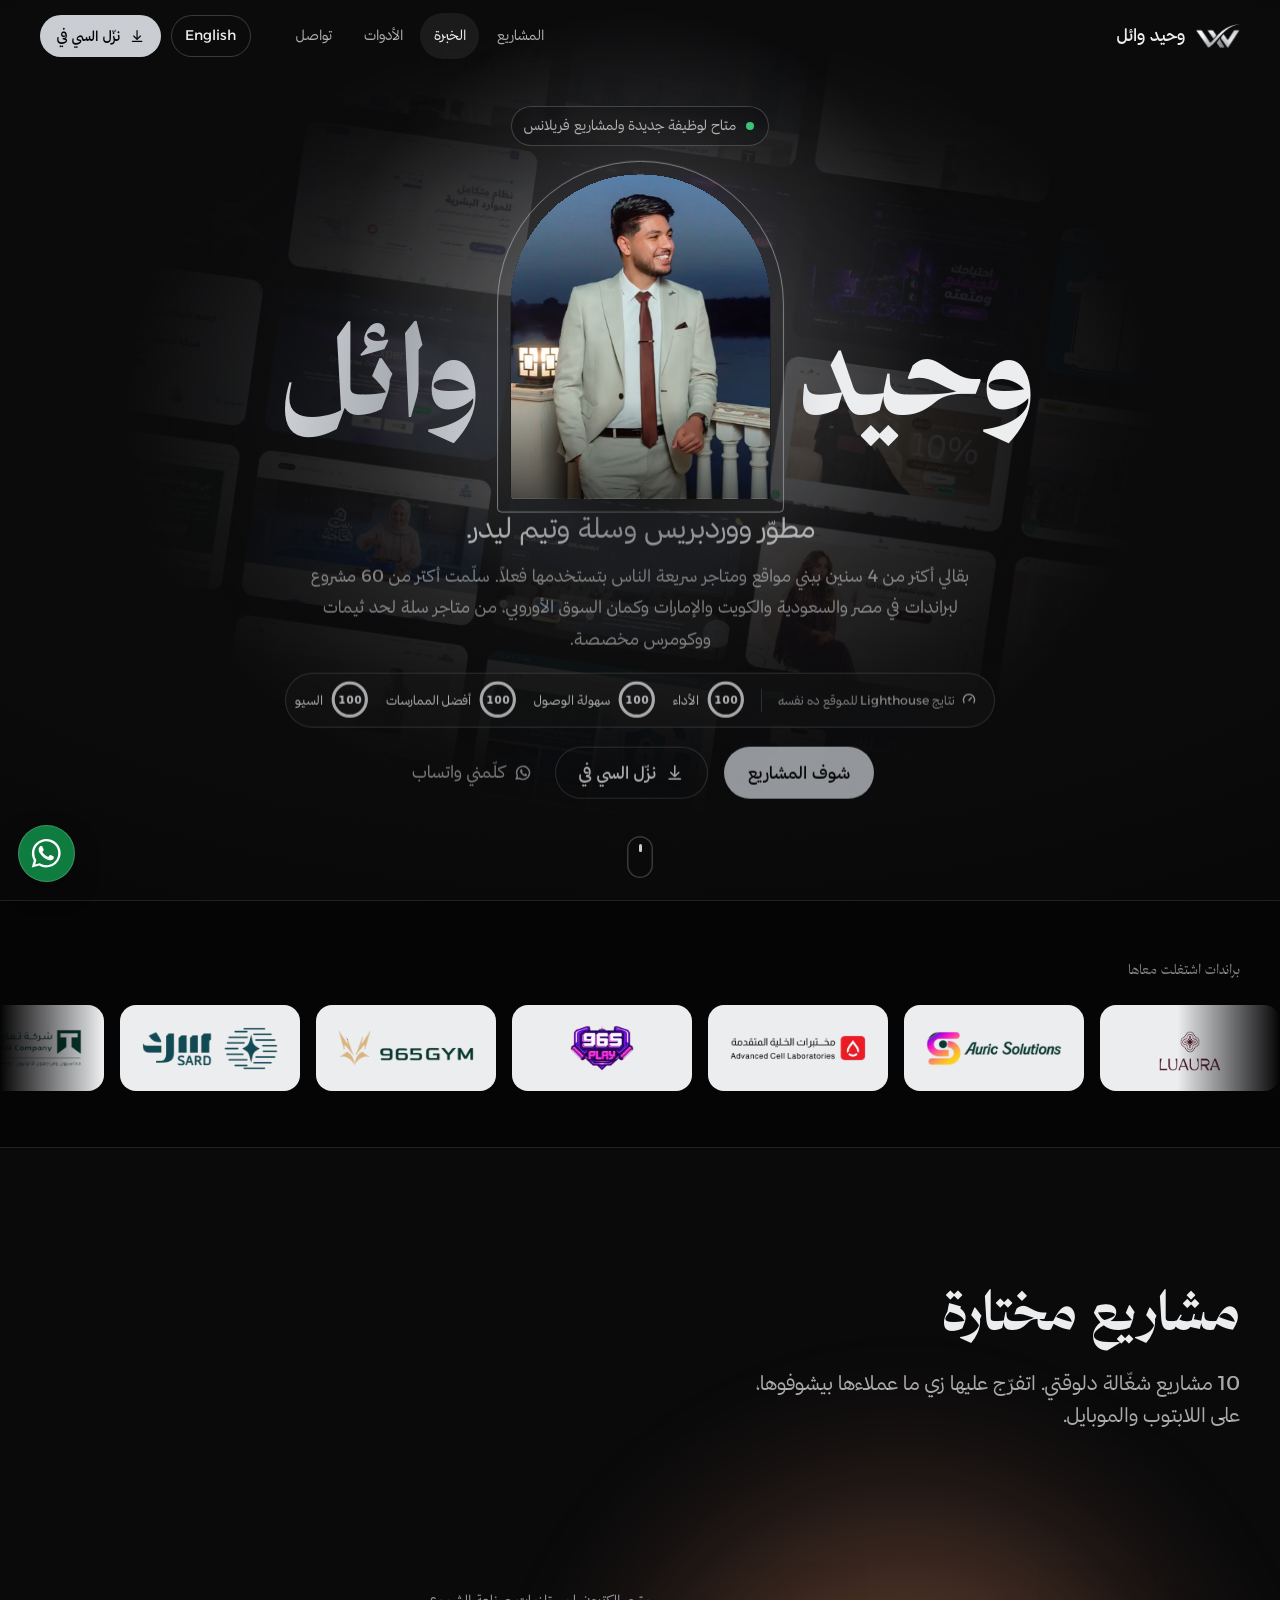
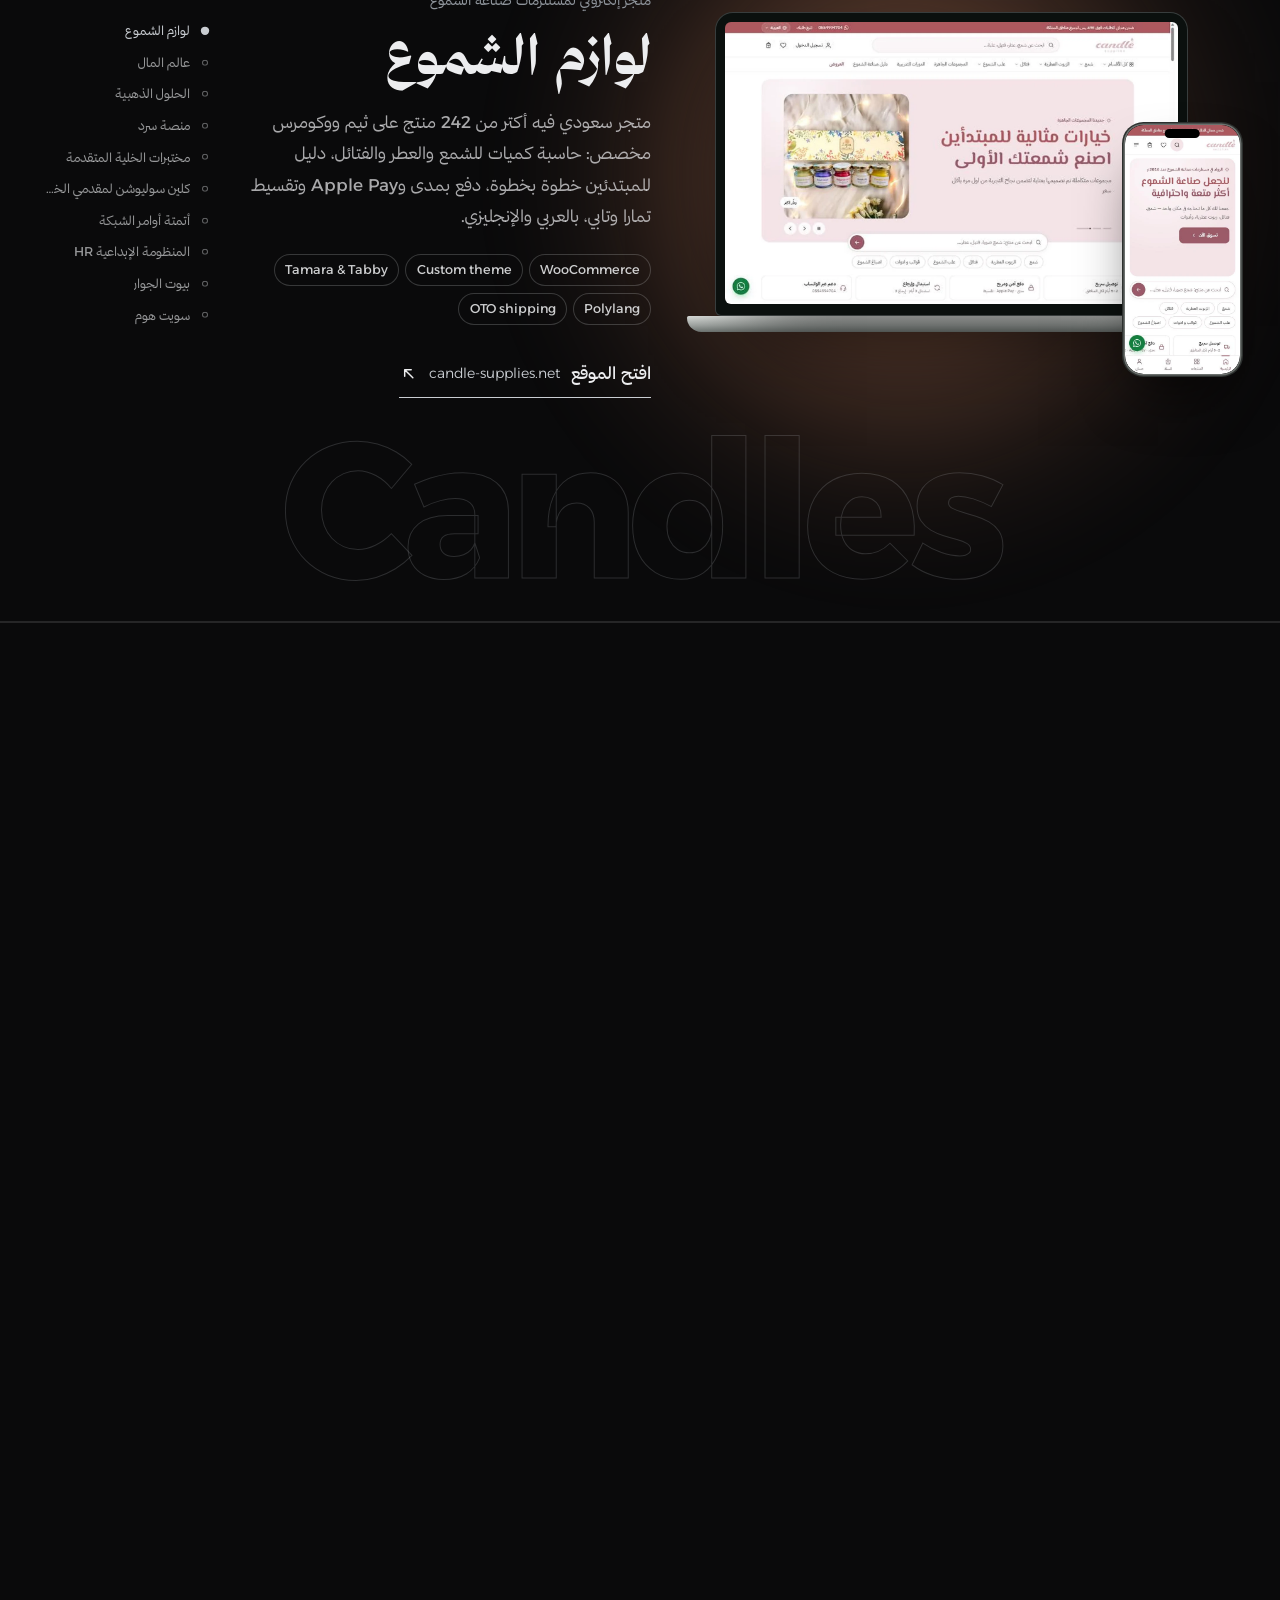
==== commit 6f1e54c5: "Deploy portfolio v5 archive Co-authored-by: Copilot App <223556219+Copilot@users.noreply.github.com>" ====
--- a/ar/index.html
+++ b/ar/index.html
@@ -14,14 +14,14 @@
 <meta property="og:locale" content="ar_EG"><meta name="twitter:card" content="summary_large_image">
 <link rel="icon" href="../assets/img/favicon-32.png" sizes="32x32"><link rel="apple-touch-icon" href="../assets/img/apple-touch-icon.png">
 <link rel="manifest" href="../manifest.webmanifest">
-<link rel="preload" href="../assets/fonts/alexandria-arabic.woff2" as="font" type="font/woff2" crossorigin>
+<link rel="preload" href="../assets/fonts/thmanyahsans-Regular.woff2" as="font" type="font/woff2" crossorigin>
 <link rel="preload" href="../assets/fonts/alexandria-latin.woff2" as="font" type="font/woff2" crossorigin>
 <link rel="preload" as="image" type="image/avif" imagesrcset="../assets/img/wahid-360.avif 360w, ../assets/img/wahid-540.avif 540w, ../assets/img/wahid-720.avif 720w" imagesizes="(min-width: 1024px) 350px, (min-width: 720px) 40vw, 64vw" fetchpriority="high">
 <style>@font-face{font-family:"Alexandria";src:url(../assets/fonts/alexandria-latin.woff2) format("woff2");font-weight:100 900;font-display:swap;unicode-range:U+0000-00FF,U+0131,U+0152-0153,U+02C6,U+02DA,U+02DC,U+2000-206F,U+20AC,U+2122,U+2190-2193,U+2212}
-@font-face{font-family:"Alexandria";src:url(../assets/fonts/alexandria-arabic.woff2) format("woff2");font-weight:100 900;font-display:swap;unicode-range:U+0600-06FF,U+0750-077F,U+08A0-08FF,U+FB50-FDFF,U+FE70-FEFF,U+200C-200F}
+@font-face{font-family:"Thmanyah Sans";src:url(../assets/fonts/thmanyahsans-Light.woff2) format("woff2");font-weight:100 300;font-display:swap;unicode-range:U+0600-06FF,U+0750-077F,U+08A0-08FF,U+FB50-FDFF,U+FE70-FEFF,U+200C-200F}@font-face{font-family:"Thmanyah Sans";src:url(../assets/fonts/thmanyahsans-Regular.woff2) format("woff2");font-weight:400;font-display:swap;unicode-range:U+0600-06FF,U+0750-077F,U+08A0-08FF,U+FB50-FDFF,U+FE70-FEFF,U+200C-200F}@font-face{font-family:"Thmanyah Sans";src:url(../assets/fonts/thmanyahsans-Medium.woff2) format("woff2");font-weight:500;font-display:swap;unicode-range:U+0600-06FF,U+0750-077F,U+08A0-08FF,U+FB50-FDFF,U+FE70-FEFF,U+200C-200F}@font-face{font-family:"Thmanyah Sans";src:url(../assets/fonts/thmanyahsans-Bold.woff2) format("woff2");font-weight:600 700;font-display:swap;unicode-range:U+0600-06FF,U+0750-077F,U+08A0-08FF,U+FB50-FDFF,U+FE70-FEFF,U+200C-200F}@font-face{font-family:"Thmanyah Sans";src:url(../assets/fonts/thmanyahsans-Black.woff2) format("woff2");font-weight:800 900;font-display:swap;unicode-range:U+0600-06FF,U+0750-077F,U+08A0-08FF,U+FB50-FDFF,U+FE70-FEFF,U+200C-200F}@font-face{font-family:"Thmanyah Serif Display";src:url(../assets/fonts/thmanyahserifdisplay-Regular.woff2) format("woff2");font-weight:100 400;font-display:swap;unicode-range:U+0600-06FF,U+0750-077F,U+08A0-08FF,U+FB50-FDFF,U+FE70-FEFF,U+200C-200F}@font-face{font-family:"Thmanyah Serif Display";src:url(../assets/fonts/thmanyahserifdisplay-Medium.woff2) format("woff2");font-weight:500;font-display:swap;unicode-range:U+0600-06FF,U+0750-077F,U+08A0-08FF,U+FB50-FDFF,U+FE70-FEFF,U+200C-200F}@font-face{font-family:"Thmanyah Serif Display";src:url(../assets/fonts/thmanyahserifdisplay-Bold.woff2) format("woff2");font-weight:600 700;font-display:swap;unicode-range:U+0600-06FF,U+0750-077F,U+08A0-08FF,U+FB50-FDFF,U+FE70-FEFF,U+200C-200F}@font-face{font-family:"Thmanyah Serif Display";src:url(../assets/fonts/thmanyahserifdisplay-Black.woff2) format("woff2");font-weight:800 900;font-display:swap;unicode-range:U+0600-06FF,U+0750-077F,U+08A0-08FF,U+FB50-FDFF,U+FE70-FEFF,U+200C-200F}@font-face{font-family:"Thmanyah Serif Text";src:url(../assets/fonts/thmanyahseriftext-Regular.woff2) format("woff2");font-weight:100 400;font-display:swap;unicode-range:U+0600-06FF,U+0750-077F,U+08A0-08FF,U+FB50-FDFF,U+FE70-FEFF,U+200C-200F}@font-face{font-family:"Thmanyah Serif Text";src:url(../assets/fonts/thmanyahseriftext-Medium.woff2) format("woff2");font-weight:500;font-display:swap;unicode-range:U+0600-06FF,U+0750-077F,U+08A0-08FF,U+FB50-FDFF,U+FE70-FEFF,U+200C-200F}@font-face{font-family:"Thmanyah Serif Text";src:url(../assets/fonts/thmanyahseriftext-Bold.woff2) format("woff2");font-weight:600 700;font-display:swap;unicode-range:U+0600-06FF,U+0750-077F,U+08A0-08FF,U+FB50-FDFF,U+FE70-FEFF,U+200C-200F}@font-face{font-family:"Thmanyah Serif Text";src:url(../assets/fonts/thmanyahseriftext-Black.woff2) format("woff2");font-weight:800 900;font-display:swap;unicode-range:U+0600-06FF,U+0750-077F,U+08A0-08FF,U+FB50-FDFF,U+FE70-FEFF,U+200C-200F}
 @font-face{font-family:"Alexandria Fallback";src:local("Arial"),local("ArialMT"),local("Liberation Sans"),local("Helvetica");font-weight:100 500;size-adjust:106.8%;ascent-override:90.6%;descent-override:23.5%;line-gap-override:0%}
 @font-face{font-family:"Alexandria Fallback";src:local("Arial Bold"),local("Arial-BoldMT"),local("Liberation Sans Bold"),local("Helvetica Bold");font-weight:600 900;size-adjust:104%;ascent-override:93%;descent-override:24.1%;line-gap-override:0%}
-:root{--forest:#0A0A0B;--night:#050506;--moss:#141416;--gold:#C9CDD2;--gold-2:#ECEDEF;--em:#C9CDD2;--em-2:#E4E6E9;--ivory:#ECEDEF;--ink:#0A0A0B;--steel:#8E949B;--ok:#2FBF71;--metal:linear-gradient(100deg,#8D939A 0%,#F2F3F5 45%,#A8ADB3 70%,#E3E5E8 100%);--muted:rgba(236,237,239,.7);--faint:rgba(236,237,239,.54);--line:rgba(236,237,239,.12);--line-2:rgba(236,237,239,.2);--f:"Alexandria","Alexandria Fallback",system-ui,-apple-system,"Segoe UI",Tahoma,sans-serif;--s-1:.875rem;--s0:1.0625rem;--s1:1.25rem;--s2:clamp(1.35rem,1.1rem + .9vw,1.75rem);--s3:clamp(2rem,1.4rem + 2.6vw,3.4rem);--wrap:min(1240px,100% - 2*var(--pad));--pad:clamp(1.15rem,4vw,2.5rem);--hh:72px;--ease:cubic-bezier(.22,1,.36,1);--ease-io:cubic-bezier(.65,0,.35,1)}*,*::before,*::after{box-sizing:border-box}html{-webkit-text-size-adjust:100%;text-size-adjust:100%;scroll-padding-top:calc(var(--hh) + 12px)}html.lenis,html.lenis body{height:auto}.lenis.lenis-smooth{scroll-behavior:auto!important}body{margin:0;background:var(--forest);color:var(--ivory);font:300 var(--s0)/1.7 var(--f);-webkit-font-smoothing:antialiased;-moz-osx-font-smoothing:grayscale;overflow-x:clip}[dir=rtl] body{line-height:1.85}img,svg{display:block;max-width:100%}img{height:auto}a{color:inherit;text-decoration:none}button{font:inherit;color:inherit;background:none;border:0;padding:0;cursor:pointer}ul,ol{list-style:none;margin:0;padding:0}h1,h2,h3,h4,p,figure{margin:0}::selection{background:var(--gold);color:var(--night)}:focus-visible{outline:2px solid var(--em-2);outline-offset:3px;border-radius:6px}.sr{position:absolute!important;width:1px;height:1px;padding:0;margin:-1px;overflow:hidden;clip:rect(0 0 0 0);white-space:nowrap;border:0}.wrap{width:var(--wrap);margin-inline:auto}.skip{position:fixed;inset-inline-start:1rem;top:-4rem;z-index:100;padding:.7rem 1rem;border-radius:10px;background:var(--ivory);color:var(--ink);font-weight:500;transition:top .2s}.skip:focus{top:1rem}.ic{width:1.15em;height:1.15em;flex:none;fill:none;stroke:currentColor;stroke-width:1.8;stroke-linecap:round;stroke-linejoin:round}.ic .fill{fill:currentColor;stroke:none}[dir=rtl] .visit .ic,[dir=rtl] .card-h .ic,[dir=rtl] .cert .ic{transform:scaleX(-1)}.h2{font-weight:600;font-size:var(--s3);line-height:1.08;letter-spacing:-.025em}[dir=rtl] .h2{letter-spacing:0;line-height:1.3}.h3{font-weight:500;font-size:var(--s2);line-height:1.3}.lead{color:var(--muted);font-size:var(--s1);line-height:1.6;max-width:36ch;margin-top:1rem}.sec-head{display:grid;gap:.25rem}.btn{display:inline-flex;align-items:center;justify-content:center;gap:.55rem;min-height:52px;padding:0 1.5rem;border-radius:999px;font-weight:500;font-size:var(--s0);line-height:1;transition:background .35s var(--ease),color .35s var(--ease),box-shadow .35s var(--ease),translate .35s var(--ease);white-space:nowrap}.btn:hover{translate:0 -2px}.btn-em{background:var(--em);color:var(--night)}.btn-em:hover{background:#fff;box-shadow:0 14px 30px -14px rgba(236,237,239,.45)}.btn-line{box-shadow:inset 0 0 0 1px var(--line-2)}.btn-line:hover{box-shadow:inset 0 0 0 1px var(--gold);color:var(--gold-2)}.btn-gold{background:var(--gold);color:var(--night)}.btn-gold:hover{background:var(--gold-2)}.btn-sm{min-height:42px;padding:0 1.05rem;font-size:var(--s-1)}.tlink{display:inline-flex;align-items:center;gap:.5rem;min-height:44px;padding:0 .4rem;font-weight:400;color:var(--muted);background:linear-gradient(currentColor,currentColor) 0 calc(100% - 8px)/0 1px no-repeat;transition:color .3s,background-size .45s var(--ease)}[dir=rtl] .tlink{background-position:100% calc(100% - 8px)}.tlink:hover{color:var(--ivory);background-size:100% 1px}.hd{position:fixed;inset:0 0 auto;z-index:50;height:var(--hh);transition:background .4s,box-shadow .4s,translate .45s var(--ease)}.hd.solid{background:rgba(5,5,6,.82);-webkit-backdrop-filter:blur(14px) saturate(1.2);backdrop-filter:blur(14px) saturate(1.2);box-shadow:0 1px 0 var(--line)}.hd.away{translate:0 -100%}.hd-in{height:100%;display:flex;align-items:center;justify-content:space-between;gap:1.5rem}.brand{display:flex;align-items:center;gap:.7rem;font-weight:500;font-size:var(--s0);min-height:44px}.brand img{width:44px;height:auto}.nav{display:flex;align-items:center;gap:2rem}.nav ul{display:flex;gap:.25rem}.nav ul a{display:block;padding:.6rem .85rem;border-radius:999px;font-size:var(--s-1);font-weight:400;color:var(--muted);transition:color .3s,background .3s}.nav ul a:hover,.nav ul a[aria-current=true]{color:var(--ivory);background:rgba(236,237,239,.07)}.nav-x{display:flex;align-items:center;gap:.6rem}.lang{display:grid;place-items:center;min-height:42px;padding:0 .9rem;border-radius:999px;font-size:var(--s-1);box-shadow:inset 0 0 0 1px var(--line-2);transition:box-shadow .3s,color .3s}.lang:hover{box-shadow:inset 0 0 0 1px var(--gold);color:var(--gold-2)}.burger{display:none;width:46px;height:46px;border-radius:50%;place-items:center;box-shadow:inset 0 0 0 1px var(--line-2)}.burger .ic{width:22px;height:22px}.burger .ic+.ic,.burger[aria-expanded=true] .ic:first-child{display:none}.burger[aria-expanded=true] .ic+.ic{display:block}.hero{position:relative;min-height:100svh;display:grid;align-items:center;padding:calc(var(--hh) + 1rem) 0 clamp(3.5rem,6vw,4.5rem);isolation:isolate;overflow:clip;text-align:center;background:radial-gradient(55% 55% at 50% 42%,rgba(201,205,210,.2),transparent 70%),var(--forest)}.wall{position:absolute;inset:-10% -4%;z-index:-2;display:flex;gap:18px;justify-content:center;opacity:0;transition:opacity 2s var(--ease);transform:rotate(-8deg) scale(1.08);pointer-events:none}[dir=rtl] .wall{transform:rotate(8deg) scale(1.08)}.wall.on{opacity:.3}.wall .col{display:flex;flex-direction:column;gap:18px;flex:none;width:clamp(170px,17vw,280px);animation:wallUp 70s linear infinite}.wall .col:nth-child(even){animation-name:wallDown;animation-duration:85s}.wall img{width:100%;height:auto;aspect-ratio:16/10;object-fit:cover;object-position:top;border-radius:12px;filter:saturate(1.05)}@keyframes wallUp{to{transform:translateY(-50%)}}@keyframes wallDown{from{transform:translateY(-50%)}to{transform:translateY(0)}}.hero::before{content:"";position:absolute;inset:0;z-index:-1;pointer-events:none;background:radial-gradient(44% 50% at 50% 46%,rgba(10,10,11,.15),var(--forest) 92%),linear-gradient(180deg,var(--forest) 0%,transparent 22%,transparent 70%,var(--forest) 100%)}.hero-in{display:flex;flex-direction:column;align-items:center}.hfoot{display:flex;flex-direction:column;align-items:center}.avail{display:inline-flex;align-items:center;gap:.65rem;padding:.45rem .95rem .45rem .8rem;border-radius:999px;background:rgba(5,5,6,.55);box-shadow:inset 0 0 0 1px var(--line-2);font-size:var(--s-1);color:var(--muted);-webkit-backdrop-filter:blur(6px);backdrop-filter:blur(6px)}.avail i{width:8px;height:8px;border-radius:50%;background:var(--ok);box-shadow:0 0 0 0 rgba(47,191,113,.6);animation:ping 2.4s infinite}@keyframes ping{70%{box-shadow:0 0 0 9px rgba(47,191,113,0)}100%{box-shadow:0 0 0 0 rgba(47,191,113,0)}}.hstage{--pw:clamp(250px,24vw,350px);position:relative;width:100%;margin-top:1.4rem;display:grid;place-items:center}.portrait{position:relative;z-index:2;width:var(--pw)}.portrait::before{content:"";position:absolute;inset:-14px;border:1px solid rgba(201,205,210,.6);border-radius:999px 999px 30px 30px;pointer-events:none}.arch{position:relative;overflow:hidden;border-radius:999px 999px 24px 24px;background:var(--moss);aspect-ratio:4/5;box-shadow:0 60px 100px -50px rgba(0,0,0,.9)}.arch img{width:100%;height:100%;object-fit:cover}.arch::after{content:"";position:absolute;inset:auto 0 0;height:30%;background:linear-gradient(transparent,rgba(5,5,6,.6));pointer-events:none}.name{position:absolute;inset:auto 0 16%;z-index:1;display:flex;justify-content:center;align-items:baseline;gap:calc(var(--pw) - 1.6rem);font-weight:700;font-size:clamp(3.4rem,.6rem + 9vw,9.6rem);line-height:.9;letter-spacing:-.045em;white-space:nowrap}[dir=rtl] .name{letter-spacing:0;line-height:1.15;font-size:clamp(3.4rem,.6rem + 9vw,9.6rem)}.name .w{display:block;overflow:clip;padding:.04em .02em .08em;margin:-.04em -.02em -.08em}[dir=rtl] .name .w{padding-bottom:.18em;margin-bottom:-.18em}.name .w>span{display:block}.name .w2>span{color:var(--gold);background:linear-gradient(100deg,#8D939A 0%,#E9EBEE 18%,#A3A8AE 34%,#DCDFE3 44%,#FFFFFF 50%,#B4B9BF 58%,#E3E5E8 72%,#9DA2A8 100%) 0 0/250% 100%;-webkit-background-clip:text;background-clip:text;-webkit-text-fill-color:transparent}.name .w1{flex:1;text-align:end}.name .w2{flex:1;text-align:start}.role{margin-top:1.8rem;font-weight:400;font-size:var(--s2);line-height:1.35;letter-spacing:-.01em;max-width:54rem;text-wrap:balance}[dir=rtl] .role{letter-spacing:0;line-height:1.6}.intro{margin-top:.9rem;max-width:42rem;color:var(--muted)}.ctas{display:flex;flex-wrap:wrap;justify-content:center;align-items:center;gap:.75rem 1rem;margin-top:1.6rem}.cue{position:absolute;inset-inline-start:50%;bottom:1.4rem;width:26px;height:42px;margin-inline-start:-13px;border-radius:99px;box-shadow:inset 0 0 0 1.5px var(--line-2);display:grid;justify-items:center;padding-top:8px}.cue span{width:3px;height:8px;border-radius:3px;background:var(--gold);animation:cue 2s var(--ease) infinite}@keyframes cue{0%{opacity:0;transform:translateY(-3px)}30%{opacity:1}80%{opacity:0;transform:translateY(12px)}100%{opacity:0}}@media (prefers-reduced-motion:no-preference){.name .w>span{animation:fromIn 1.3s var(--ease) .15s both}.name .w1>span{--fx:-60%}.name .w2>span{--fx:60%}[dir=rtl] .name .w1>span{--fx:60%}[dir=rtl] .name .w2>span{--fx:-60%}.avail{animation:fadeUp .9s var(--ease) both}.role,.intro,.ctas{animation:fadeUp 1s var(--ease) both}.role{animation-delay:.45s}.intro{animation-delay:.55s}.ctas{animation-delay:.65s}.arch img{animation:settle 2s var(--ease) both}.arch{animation:rise 1.4s var(--ease) both}.portrait::before{animation:frame 1.6s .35s var(--ease) both}}@keyframes fromIn{from{transform:translateX(var(--fx))}}@keyframes rise{from{transform:translateY(60px) scale(.94)}}@keyframes fadeUp{from{opacity:0;transform:translateY(18px)}}@keyframes settle{from{transform:scale(1.18)}}@keyframes frame{from{opacity:0;transform:scale(.9)}}@media (prefers-reduced-motion:reduce){.wall .col,.cue span{animation:none}}.clients{padding:clamp(2.5rem,5vw,3.5rem) 0;border-block:1px solid var(--line);background:var(--night)}.clients-t{font-size:var(--s-1);font-weight:400;color:var(--faint);margin-bottom:1.4rem}.marq{overflow:hidden;-webkit-mask:linear-gradient(90deg,transparent,#000 8%,#000 92%,transparent);mask:linear-gradient(90deg,transparent,#000 8%,#000 92%,transparent)}.marq-tr{display:flex;gap:1rem;width:max-content;animation:marq 70s linear infinite}[dir=rtl] .marq-tr{animation-name:marqR}.marq:hover .marq-tr{animation-play-state:paused}.marq-tr li a{display:grid;place-items:center;width:180px;height:86px;padding:1rem 1.4rem;border-radius:16px;background:var(--ivory);transition:translate .4s var(--ease)}.marq-tr li a:hover{translate:0 -3px}.marq-tr img{max-height:46px;width:auto;object-fit:contain}@keyframes marq{from{transform:translateX(-50%)}to{transform:translateX(0)}}@keyframes marqR{from{transform:translateX(50%)}to{transform:translateX(0)}}@media (prefers-reduced-motion:reduce){.marq-tr{animation:none;flex-wrap:wrap;width:auto;justify-content:center}.marq-tr li:nth-child(n+23){display:none}}.work{padding:clamp(5rem,10vw,8rem) 0 0;background:var(--forest)}.stage{position:relative;margin-top:clamp(1.5rem,3vw,2.5rem)}.proj{display:grid;grid-template-columns:minmax(0,1.3fr) minmax(0,1fr);align-items:center;gap:clamp(2rem,5vw,5rem);padding:clamp(2.5rem,6vw,4.5rem) 0;border-top:1px solid var(--line)}.proj-bg{display:none}.proj-dev{position:relative;padding:0 0 8% 10%}[dir=rtl] .proj-dev{padding:0 10% 8% 0}.proj-dev .phone{position:absolute;width:22%;inset-inline-start:0;bottom:0;z-index:2}.wipe{display:none}.proj-info{max-width:32rem}.proj-kind{color:var(--steel);font-size:var(--s-1);font-weight:400}.proj-name{margin-top:.4rem;font-weight:600;font-size:var(--s3);line-height:1.05;letter-spacing:-.025em}[dir=rtl] .proj-name{letter-spacing:0;line-height:1.3}.proj-desc{margin-top:1rem;color:var(--muted)}.tags{display:flex;flex-wrap:wrap;gap:.4rem;margin-top:1.3rem}.tags li{font-size:.8rem;padding:.28rem .7rem;border-radius:999px;box-shadow:inset 0 0 0 1px var(--line-2);color:rgba(236,237,239,.86);direction:ltr}.visit{display:inline-flex;align-items:center;gap:.7rem;margin-top:1.8rem;min-height:44px;padding-bottom:.25rem;font-weight:500;box-shadow:inset 0 -1px 0 var(--gold);transition:gap .4s var(--ease),color .3s}.visit .host{color:var(--gold);font-weight:300;font-size:var(--s-1)}.visit:hover{gap:1.1rem;color:var(--gold-2)}.rail,.bar{display:none}.laptop{position:relative}.lid{position:relative;padding:2.1% 2.1% 2.6%;border-radius:18px 18px 6px 6px;background:#0b100e;box-shadow:inset 0 0 0 1px rgba(201,205,210,.24),0 40px 80px -30px rgba(0,0,0,.65)}.laptop .screen{aspect-ratio:16/10;overflow:hidden;border-radius:6px;background:#141416}.base{height:clamp(9px,1.25vw,17px);width:112%;margin-inline-start:-6%;border-radius:2px 2px 16px 16px/2px 2px 100% 100%;background:linear-gradient(180deg,#dcdfdc,#a6aba8 55%,#6f7572)}.phone{aspect-ratio:390/844;border-radius:16%/7.4%;padding:0;background:#050606;overflow:hidden;box-shadow:0 0 0 1.5px #6c716e,0 0 0 3px #2c302e,0 30px 60px -18px rgba(0,0,0,.75)}.phone .screen{position:relative;height:100%;overflow:hidden;border-radius:inherit;background:#141416}.island{position:absolute;top:1.8%;left:50%;width:30%;height:3.6%;translate:-50% 0;border-radius:99px;background:#000}.screen img{width:100%;height:100%;object-fit:cover;object-position:top}.stage.pinned{height:100vh;height:100svh;margin-top:-12vh;overflow:hidden}.work .sec-head{position:relative;z-index:2}.pinned .stage-list{position:relative;height:100%}.pinned .proj{position:absolute;inset:0;padding:calc(var(--hh) + 1rem) 13rem 3rem 0;border:0;opacity:0;pointer-events:none}[dir=rtl] .pinned .proj{padding:calc(var(--hh) + 1rem) 0 3rem 13rem}.pinned .proj.on{opacity:1;pointer-events:auto}.pinned .proj-bg{display:block;position:absolute;inset:auto 0 4%;z-index:0;text-align:center;white-space:nowrap;pointer-events:none;direction:ltr;font-weight:700;font-size:clamp(6rem,15vw,15rem);line-height:.8;letter-spacing:-.05em;color:transparent;-webkit-text-stroke:1px rgba(201,205,210,.18)}.pinned .proj-dev,.pinned .proj-info{position:relative;z-index:1}.pinned .wipe{display:block;position:absolute;top:-6%;bottom:-6%;left:0;width:2px;z-index:3;background:linear-gradient(transparent,var(--gold) 20%,var(--gold) 80%,transparent);transform-origin:50% 50%;opacity:0;pointer-events:none}.pinned .rail{display:flex;flex-direction:column;gap:.1rem;position:absolute;inset-inline-end:var(--pad);top:50%;translate:0 -50%;z-index:5;width:10.5rem}.rail button{position:relative;display:flex;align-items:center;width:100%;min-height:30px;padding-inline-start:1.1rem;text-align:start;font-size:.8rem;color:rgba(236,237,239,.62);transition:color .3s}.rail button span{overflow:hidden;white-space:nowrap;text-overflow:ellipsis;unicode-bidi:plaintext}.rail button::before{content:"";position:absolute;inset-inline-start:0;top:50%;width:6px;height:6px;margin-top:-3px;border-radius:50%;box-shadow:inset 0 0 0 1px rgba(236,237,239,.4);transition:background .3s,box-shadow .3s,scale .4s var(--ease)}.rail button:hover{color:var(--ivory)}.rail button.on{color:var(--gold)}.rail button.on::before{background:var(--gold);box-shadow:none;scale:1.4}.pinned .bar{display:block;position:absolute;inset:auto 0 0;height:2px;background:var(--line)}.bar i{display:block;height:100%;background:var(--gold);transform:scaleX(0);transform-origin:0 50%}[dir=rtl] .bar i{transform-origin:100% 50%}.more{padding:clamp(5rem,10vw,8rem) 0;background:var(--night)}.more-head{display:flex;flex-wrap:wrap;align-items:flex-end;justify-content:space-between;gap:1.5rem 3rem}.filter{display:flex;flex-wrap:wrap;gap:.35rem;padding:.35rem;border-radius:999px;box-shadow:inset 0 0 0 1px var(--line)}.filter button{min-height:42px;padding:0 1.05rem;border-radius:999px;font-size:var(--s-1);color:var(--muted);transition:background .3s,color .3s}.filter button .n{margin-inline-start:.2rem;color:var(--gold)}.filter button:hover{color:var(--ivory)}.filter button[aria-pressed=true]{background:var(--ivory);color:var(--ink)}.filter button[aria-pressed=true] .n{color:var(--forest);font-weight:500}.cards{display:grid;grid-template-columns:repeat(3,minmax(0,1fr));gap:clamp(1rem,2.2vw,1.75rem);margin-top:clamp(2rem,4vw,3rem)}.card[hidden]{display:none}.card a{position:relative;display:flex;flex-direction:column;height:100%;padding:.6rem .6rem 1.1rem;border-radius:22px;background:rgba(236,237,239,.035);box-shadow:inset 0 0 0 1px var(--line);transition:background .4s,box-shadow .4s}.card a:hover{background:rgba(236,237,239,.06);box-shadow:inset 0 0 0 1px rgba(201,205,210,.45)}.card-img{display:block;overflow:hidden;border-radius:15px;aspect-ratio:16/10;background:var(--moss)}.card-img img{width:100%;height:100%;object-fit:cover;object-position:top;transition:transform .9s var(--ease)}.card a:hover .card-img img{transform:scale(1.045)}.card-tx{display:grid;gap:.15rem;padding:1rem .6rem 0}.card-n{font-weight:500;font-size:var(--s1);line-height:1.35}.card-k{color:var(--muted);font-size:var(--s-1)}.card-h{display:inline-flex;align-items:center;gap:.4rem;margin:1rem .6rem 0;margin-top:auto;padding-top:1rem;color:var(--gold);font-size:.8rem;align-self:flex-start}[dir=rtl] .card-h{align-self:flex-end}.how{padding:clamp(5rem,10vw,8rem) 0;background:var(--moss);color:var(--ivory);border-block:1px solid var(--line)}.how .lead{color:var(--muted)}.how-in{display:grid;grid-template-columns:minmax(0,.8fr) minmax(0,1.6fr);gap:clamp(2rem,6vw,6rem);align-items:start}.how-head{position:sticky;top:calc(var(--hh) + 2rem)}.vals{display:grid;grid-template-columns:repeat(2,minmax(0,1fr));gap:2.5rem clamp(1.5rem,4vw,3.5rem)}.vals li{padding-top:1.2rem;border-top:1px solid var(--line);position:relative}.vals li::before{content:"";position:absolute;inset-inline-start:0;top:-1px;width:40px;height:2px;background:var(--metal)}.vals h3{font-weight:600;font-size:var(--s1);color:var(--ivory)}.vals p{margin-top:.5rem;color:var(--muted)}.exp{padding:clamp(5rem,10vw,8rem) 0;background:var(--forest)}.exp-head{display:flex;flex-wrap:wrap;align-items:flex-end;justify-content:space-between;gap:2rem}.facts{display:grid;grid-template-columns:repeat(3,auto);gap:0 clamp(1.5rem,3.5vw,3rem)}.facts li{display:grid;gap:.15rem}.facts b{font-weight:600;font-size:clamp(1.8rem,1.3rem + 1.6vw,2.6rem);line-height:1;color:var(--gold)}.facts span{font-size:var(--s-1);color:var(--muted);max-width:11rem;line-height:1.4}.jobs{margin-top:clamp(2.5rem,5vw,4rem);border-top:1px solid var(--line)}.job{display:grid;grid-template-columns:12rem minmax(0,1fr);gap:1rem clamp(1.5rem,4vw,4rem);padding:clamp(1.8rem,3.5vw,2.6rem) 0;border-bottom:1px solid var(--line)}.when{color:var(--gold);font-size:var(--s-1);font-weight:400;padding-top:.35rem}.job-head{display:flex;align-items:center;gap:1rem}.org{display:grid;place-items:center;flex:none;width:44px;height:44px;border-radius:12px;overflow:hidden;background:#fff}.org img{width:100%;height:100%;object-fit:contain;padding:5px}.org img[src*="/mono-"]{padding:0}.org.mono{background:rgba(201,205,210,.14);color:var(--gold);font-weight:600;font-size:1.05rem}.job h3{font-weight:500;font-size:var(--s1);line-height:1.35}.co{color:var(--muted);font-size:var(--s-1)}.co a{box-shadow:inset 0 -1px 0 rgba(201,205,210,.5);transition:color .3s}.co a:hover{color:var(--gold-2)}.meta{display:flex;flex-wrap:wrap;gap:.4rem;margin-top:1rem}.meta li{font-size:.78rem;padding:.2rem .65rem;border-radius:999px;box-shadow:inset 0 0 0 1px var(--line-2);color:var(--muted)}.pts{display:grid;gap:.5rem;margin-top:1.1rem;max-width:68ch}.pts li{position:relative;padding-inline-start:1.2rem;color:var(--muted)}.pts li::before{content:"";position:absolute;inset-inline-start:0;top:.75em;width:6px;height:6px;border-radius:50%;background:var(--steel)}.edu{margin-top:clamp(3rem,6vw,4.5rem);display:grid;grid-template-columns:12rem minmax(0,1fr);gap:1rem clamp(1.5rem,4vw,4rem)}.edu-l{display:grid;gap:1.6rem}.edu-l li{display:flex;gap:1rem;align-items:flex-start}.edu-l h4{font-weight:500;font-size:var(--s1);line-height:1.4}.edu-l h4 a{box-shadow:inset 0 -1px 0 rgba(201,205,210,.5)}.edu-l h4 a:hover{color:var(--gold-2)}.edu-l p{color:var(--muted);font-size:var(--s-1);margin-top:.25rem}.tools{padding:clamp(5rem,10vw,8rem) 0;background:var(--night)}.grps{display:grid;grid-template-columns:repeat(3,minmax(0,1fr));gap:2.4rem clamp(1.5rem,3vw,2.5rem);margin-top:clamp(2.5rem,5vw,3.5rem)}.grp h3{font-weight:500;font-size:var(--s0);color:var(--gold);padding-bottom:.8rem;border-bottom:1px solid var(--line)}.grp ul{display:flex;flex-wrap:wrap;gap:.4rem;margin-top:.9rem}.grp li{font-size:.84rem;padding:.3rem .75rem;border-radius:999px;background:rgba(236,237,239,.05);color:rgba(236,237,239,.88);direction:ltr}.certs-w{margin-top:clamp(4rem,8vw,6rem)}.certs{display:grid;grid-template-columns:repeat(2,minmax(0,1fr));gap:.75rem;margin-top:2rem}.cert{display:flex;align-items:center;gap:1rem;height:100%;padding:1rem 1.2rem;border-radius:18px;box-shadow:inset 0 0 0 1px var(--line);transition:box-shadow .35s,background .35s}.cert:hover{background:rgba(236,237,239,.04);box-shadow:inset 0 0 0 1px rgba(201,205,210,.5)}.cert-tx{flex:1;min-width:0;display:grid;gap:.1rem}.cert-n{font-weight:500;line-height:1.4;unicode-bidi:plaintext;text-align:start}.cert-i{color:var(--muted);font-size:var(--s-1)}.cert .ic{color:var(--gold);opacity:.6;transition:opacity .3s,translate .4s var(--ease)}.cert:hover .ic{opacity:1;translate:2px -2px}[dir=rtl] .cert:hover .ic{translate:-2px -2px}.contact{padding:clamp(6rem,12vw,10rem) 0 clamp(4rem,8vw,6rem);background:radial-gradient(60% 80% at 50% 120%,rgba(201,205,210,.22),transparent 70%),var(--forest)}.ct-t{font-weight:600;font-size:clamp(2.4rem,1.4rem + 4.4vw,5.6rem);line-height:1;letter-spacing:-.035em;max-width:16ch}[dir=rtl] .ct-t{letter-spacing:0;line-height:1.3}.contact .lead{max-width:48ch}.mail-row{display:flex;flex-wrap:wrap;align-items:center;gap:1rem 1.5rem;margin-top:clamp(2.5rem,5vw,3.5rem)}.mail{font-weight:500;font-size:clamp(1.35rem,.6rem + 3.3vw,3.4rem);line-height:1.2;color:var(--gold);word-break:break-all;background:linear-gradient(var(--gold),var(--gold)) 0 100%/100% 2px no-repeat;padding-bottom:.15em;transition:color .3s,background-size .5s var(--ease)}.mail:hover{color:var(--gold-2);background-size:0 2px;background-position:100% 100%}.copy{display:inline-flex;align-items:center;gap:.5rem;min-height:44px;padding:0 1rem;border-radius:999px;font-size:var(--s-1);box-shadow:inset 0 0 0 1px var(--line-2);transition:box-shadow .3s,color .3s}.copy:hover{box-shadow:inset 0 0 0 1px var(--gold);color:var(--gold-2)}.ct-l{display:grid;grid-template-columns:repeat(4,minmax(0,1fr));gap:1rem;margin-top:clamp(2.5rem,5vw,3.5rem);border-top:1px solid var(--line);padding-top:1.6rem}.ct-l li{display:grid;gap:.2rem;min-width:0}.ct-l .k{font-size:var(--s-1);color:var(--faint)}.ct-l a{min-height:44px;display:flex;align-items:center;overflow-wrap:anywhere;transition:color .3s}[dir=rtl] .ct-l a{justify-content:flex-end}.ct-l a:hover{color:var(--gold-2)}.waf{margin-top:clamp(2.5rem,5vw,3.5rem);padding:clamp(1.4rem,3vw,2.2rem);border-radius:24px;background:rgba(5,5,6,.55);box-shadow:inset 0 0 0 1px var(--line)}.waf-head p{margin-top:.3rem;color:var(--muted);font-size:var(--s-1)}.waf-grid{display:grid;grid-template-columns:repeat(2,minmax(0,1fr));gap:1rem 1.2rem;margin-top:1.4rem}.fld{display:grid;gap:.45rem;min-width:0;margin:0;padding:0;border:0}.fld>span,.fld legend{font-size:var(--s-1);color:var(--muted);padding:0}.fld.wide,.fld.chips{grid-column:1/-1}.fld input,.fld textarea{width:100%;font:inherit;font-size:var(--s0);color:var(--ivory);background:rgba(236,237,239,.04);border:0;border-radius:14px;padding:.85rem 1rem;box-shadow:inset 0 0 0 1px var(--line-2);transition:box-shadow .3s,background .3s}.fld textarea{resize:vertical;min-height:7.5rem;line-height:1.6}.fld input::placeholder,.fld textarea::placeholder{color:var(--faint)}.fld input:focus,.fld textarea:focus{outline:none;background:rgba(236,237,239,.07);box-shadow:inset 0 0 0 1.5px var(--em-2)}.fld [aria-invalid=true]{box-shadow:inset 0 0 0 1.5px #E58B7A}.chips{display:flex;flex-wrap:wrap;gap:.5rem}.chips legend{width:100%;margin-bottom:.5rem}.chips label{position:relative}.chips input{position:absolute;opacity:0;width:1px;height:1px}.chips label span{display:inline-flex;align-items:center;min-height:44px;padding:0 1.1rem;border-radius:999px;box-shadow:inset 0 0 0 1px var(--line-2);font-size:var(--s-1);cursor:pointer;transition:background .3s,color .3s,box-shadow .3s}.chips input:checked+span{background:var(--ivory);color:var(--ink);box-shadow:none}.chips input:focus-visible+span{outline:2px solid var(--em-2);outline-offset:3px}.waf-err{min-height:1.4em;margin:.8rem 0 .4rem;color:#F0A898;font-size:var(--s-1)}@media (max-width:720px){.waf-grid{grid-template-columns:1fr}.waf .btn{width:100%}}.ft{padding:2.2rem 0 2.6rem;background:var(--night);border-top:1px solid var(--line)}.ft-in{display:flex;flex-wrap:wrap;align-items:center;justify-content:space-between;gap:1.2rem 2rem}.ft img{width:96px}.ft p{color:var(--faint);font-size:var(--s-1)}.totop{display:inline-flex;align-items:center;gap:.5rem;min-height:44px;font-size:var(--s-1);color:var(--muted);transition:color .3s}.totop:hover{color:var(--gold-2)}.rv{opacity:0;translate:0 26px;transition:opacity .9s var(--ease),translate 1.1s var(--ease);transition-delay:var(--d,0s)}.rv.in{opacity:1;translate:0 0}.h2.rv,.ct-t.rv{translate:0 0;clip-path:inset(0 0 100% 0);opacity:1;transition:clip-path 1.1s var(--ease)}.h2.rv.in,.ct-t.rv.in{clip-path:inset(-10% -5% -25% -5%)}@media (prefers-reduced-motion:reduce){.rv,.h2.rv{opacity:1!important;translate:none!important;clip-path:none!important;transition:none!important}}@media (max-width:1100px){.nav ul a{padding:.6rem .6rem}.grps{grid-template-columns:repeat(2,minmax(0,1fr))}}@media (max-width:1023px){:root{--hh:66px}.burger{display:grid}.nav{position:fixed;inset:0;z-index:-1;flex-direction:column;align-items:stretch;justify-content:center;gap:2.5rem;padding:calc(var(--hh) + 2rem) var(--pad) 3rem;background:var(--night);visibility:hidden;opacity:0;transition:opacity .35s,visibility 0s .35s}.nav.open{visibility:visible;opacity:1;transition:opacity .35s}.nav ul{flex-direction:column;gap:.2rem}.nav ul a{font-size:clamp(1.8rem,7vw,2.6rem);font-weight:500;color:var(--ivory);padding:.4rem 0;background:none!important}.nav-x{flex-wrap:wrap;gap:.8rem}.nav-x .btn,.nav-x .lang{min-height:52px;padding:0 1.4rem;font-size:var(--s0)}.proj{grid-template-columns:1fr;gap:2rem}.proj-info{max-width:40rem}.proj-dev{padding-inline-end:6%}.cards{grid-template-columns:repeat(2,minmax(0,1fr))}.how-in{grid-template-columns:1fr}.how-head{position:static}.facts{grid-template-columns:repeat(2,auto);gap:1.4rem 2.5rem}.ct-l{grid-template-columns:repeat(2,minmax(0,1fr))}}@media (max-width:720px){.hstage{--pw:min(64vw,300px)}.name{position:relative;inset:auto;z-index:3;margin-top:1.9rem;flex-direction:column;align-items:center;gap:0;font-size:clamp(3.4rem,17vw,5.2rem)}.name .w1,.name .w2{flex:none}.hero::before{background:linear-gradient(180deg,var(--forest) 0%,rgba(10,10,11,.4) 30%,rgba(10,10,11,.6) 60%,var(--forest) 100%)}.role{margin-top:1.4rem}.cue{display:none}.job,.edu{grid-template-columns:1fr;gap:.6rem}.when{padding-top:0}.vals{grid-template-columns:1fr;gap:2rem}.certs{grid-template-columns:1fr}.grps{grid-template-columns:1fr}.cards{grid-template-columns:1fr}.ctas .btn{flex:1 1 auto}.more-head{align-items:flex-start}.filter{flex-wrap:nowrap;overflow-x:auto;max-width:100%;scrollbar-width:none}.filter::-webkit-scrollbar{display:none}.filter button{white-space:nowrap;flex:none}}@media (max-width:420px){.brand span{display:none}.ct-l{grid-template-columns:1fr}.facts{grid-template-columns:1fr 1fr}.proj-dev{padding-inline-start:12%}}.more,.how,.exp,.tools,.contact,.ft{content-visibility:auto;contain-intrinsic-size:auto 1100px}.stage:not(.pinned) .proj{content-visibility:auto;contain-intrinsic-size:auto 760px}.wafab{position:fixed;z-index:60;inset-block-end:max(1.1rem,env(safe-area-inset-bottom));inset-inline-end:1.1rem;display:grid;place-items:center;width:3.6rem;height:3.6rem;border-radius:50%;background:#0E7A3E;color:#fff;box-shadow:0 10px 30px -8px rgba(5,5,6,.55),inset 0 0 0 1px rgba(255,255,255,.18);transition:transform .35s var(--ease),background .25s}.wafab svg{width:1.9rem;height:1.9rem}.wafab:hover{background:#0B6533;transform:translateY(-3px)}.wafab:focus-visible{outline:3px solid var(--gold);outline-offset:3px}@media (prefers-reduced-motion:no-preference){.wafab{animation:waPulse 2.6s var(--ease) infinite}}@keyframes waPulse{0%,70%,100%{box-shadow:0 10px 30px -8px rgba(5,5,6,.55),0 0 0 0 rgba(201,205,210,.5)}35%{box-shadow:0 10px 30px -8px rgba(5,5,6,.55),0 0 0 .7rem rgba(201,205,210,0)}}@media (max-width:560px){.wafab{width:3.2rem;height:3.2rem;inset-inline-end:.8rem}.wafab svg{width:1.7rem;height:1.7rem}}.lh{margin-top:1.4rem;display:flex;align-items:center;gap:1rem;padding:.55rem .6rem .55rem 1.1rem;border-radius:999px;background:rgba(20,20,22,.7);box-shadow:inset 0 0 0 1px var(--line-2);backdrop-filter:blur(10px)}[dir=rtl] .lh{padding:.55rem 1.1rem .55rem .6rem}.lh figcaption{display:inline-flex;align-items:center;gap:.4rem;font-size:.78rem;color:var(--muted);white-space:nowrap;padding-inline-end:1rem;border-inline-end:1px solid var(--line-2)}.lh figcaption svg{width:1rem;height:1rem;color:var(--gold)}.lh ul{list-style:none;margin:0;padding:0;display:flex;gap:1.1rem}.lh li{display:flex;align-items:center;gap:.5rem}.lh .g{position:relative;width:2.35rem;height:2.35rem;flex:none}.lh .g svg{width:100%;height:100%;transform:rotate(-90deg)}[dir=rtl] .lh .g svg{transform:rotate(-90deg) scaleY(-1)}.lh circle{fill:none;stroke:rgba(236,237,239,.1);stroke-width:3}.lh circle.v{stroke:var(--em-2);stroke-linecap:round;stroke-dasharray:100 100;stroke-dashoffset:0}.lh b{position:absolute;inset:0;display:grid;place-items:center;font-size:.72rem;font-weight:700;color:var(--em-2);font-variant-numeric:tabular-nums}.lh .k{font-size:.8rem;line-height:1.2;color:var(--ivory);white-space:nowrap}@media (prefers-reduced-motion:no-preference){.lh{animation:fadeUp 1s var(--ease) .6s both}.lh circle.v{animation:ring 1.6s var(--ease) both;animation-delay:calc(.9s + var(--i)*.15s)}.lh b{animation:fadeUp .6s var(--ease) both;animation-delay:calc(1.7s + var(--i)*.15s)}}@keyframes ring{from{stroke-dashoffset:100}}.lh + .ctas{margin-top:1.5rem}@media (max-width:900px){.lh{flex-direction:column;gap:.7rem;border-radius:1.25rem;padding:.9rem 1rem;width:100%;max-width:24rem}[dir=rtl] .lh{padding:.9rem 1rem}.lh figcaption{border:0;padding:0}.lh ul{display:grid;grid-template-columns:repeat(2,minmax(0,1fr));gap:.8rem 1rem;width:100%}}.hstage::before{content:"";position:absolute;z-index:0;left:50%;top:46%;width:calc(var(--pw)*3.2);aspect-ratio:1;translate:-50% -50%;border-radius:50%;pointer-events:none;background:radial-gradient(closest-side,rgba(236,237,239,.24),rgba(236,237,239,.08) 45%,transparent 72%)}.hero::after{content:"";position:absolute;inset:0;z-index:-1;pointer-events:none;background:radial-gradient(120% 90% at 50% 40%,transparent 55%,rgba(0,0,0,.65) 100%)}body::after{content:"";position:fixed;inset:0;z-index:90;pointer-events:none;opacity:.07;mix-blend-mode:overlay;background:url("data:image/svg+xml,%3Csvg xmlns='http://www.w3.org/2000/svg' width='180' height='180'%3E%3Cfilter id='n'%3E%3CfeTurbulence type='fractalNoise' baseFrequency='.85' numOctaves='2' stitchTiles='stitch'/%3E%3C/filter%3E%3Crect width='100%25' height='100%25' filter='url(%23n)'/%3E%3C/svg%3E")}.proj{position:relative}.proj-glow{position:absolute;z-index:-1;inset-block:5% 5%;inset-inline-start:-12%;width:75%;pointer-events:none;border-radius:50%;background:radial-gradient(closest-side,color-mix(in srgb,var(--glow) 58%,transparent),color-mix(in srgb,var(--glow) 24%,transparent) 42%,color-mix(in srgb,var(--glow) 6%,transparent) 66%,transparent 85%);filter:blur(24px)}.stage-list{isolation:isolate}.pinned .proj{isolation:isolate}.pinned .proj-glow{inset-block:-5%;inset-inline-start:-12%;width:80%;opacity:0}.pinned .proj:first-child .proj-glow{opacity:1}@media (prefers-reduced-motion:no-preference){.name .w2>span{animation:fromIn 1.3s var(--ease) .15s both,shine 2.6s 1.1s cubic-bezier(.4,0,.2,1) both}.hstage::before{animation:breathe 7s ease-in-out infinite alternate}}@keyframes shine{from{background-position:100% 0}to{background-position:0 0}}@keyframes breathe{from{opacity:.75;scale:.94}to{opacity:1;scale:1.04}}@media (max-width:1023px){.proj-glow{inset-inline-start:-20%;width:110%;inset-block:0 40%}}@media (min-width:901px){.hstage{margin-top:.9rem}.role{margin-top:1.3rem}.intro{margin-top:.6rem}.lh{margin-top:1.1rem}.lh + .ctas{margin-top:1.2rem}}@media (min-width:901px) and (max-height:960px){.hstage{--pw:clamp(230px,21vw,315px)}}@media (min-width:901px) and (max-height:800px){.hstage{--pw:clamp(210px,18vw,255px)}.badge,.avail{margin-bottom:0}}</style>
+:root{--forest:#0A0A0B;--night:#050506;--moss:#141416;--gold:#C9CDD2;--gold-2:#ECEDEF;--em:#C9CDD2;--em-2:#E4E6E9;--ivory:#ECEDEF;--ink:#0A0A0B;--steel:#8E949B;--ok:#2FBF71;--metal:linear-gradient(100deg,#8D939A 0%,#F2F3F5 45%,#A8ADB3 70%,#E3E5E8 100%);--muted:rgba(236,237,239,.7);--faint:rgba(236,237,239,.54);--line:rgba(236,237,239,.12);--line-2:rgba(236,237,239,.2);--f:"Thmanyah Sans","Alexandria","Alexandria Fallback",system-ui,-apple-system,"Segoe UI",Tahoma,sans-serif;--s-1:.875rem;--s0:1.0625rem;--s1:1.25rem;--s2:clamp(1.35rem,1.1rem + .9vw,1.75rem);--s3:clamp(2rem,1.4rem + 2.6vw,3.4rem);--wrap:min(1240px,100% - 2*var(--pad));--pad:clamp(1.15rem,4vw,2.5rem);--hh:72px;--ease:cubic-bezier(.22,1,.36,1);--ease-io:cubic-bezier(.65,0,.35,1)}*,*::before,*::after{box-sizing:border-box}html{-webkit-text-size-adjust:100%;text-size-adjust:100%;scroll-padding-top:calc(var(--hh) + 12px)}html.lenis,html.lenis body{height:auto}.lenis.lenis-smooth{scroll-behavior:auto!important}body{margin:0;background:var(--forest);color:var(--ivory);font:300 var(--s0)/1.7 var(--f);-webkit-font-smoothing:antialiased;-moz-osx-font-smoothing:grayscale;overflow-x:clip}[dir=rtl] body{line-height:1.85;font-weight:400}img,svg{display:block;max-width:100%}img{height:auto}a{color:inherit;text-decoration:none}button{font:inherit;color:inherit;background:none;border:0;padding:0;cursor:pointer}ul,ol{list-style:none;margin:0;padding:0}h1,h2,h3,h4,p,figure{margin:0}::selection{background:var(--gold);color:var(--night)}:focus-visible{outline:2px solid var(--em-2);outline-offset:3px;border-radius:6px}.sr{position:absolute!important;width:1px;height:1px;padding:0;margin:-1px;overflow:hidden;clip:rect(0 0 0 0);white-space:nowrap;border:0}.wrap{width:var(--wrap);margin-inline:auto}.skip{position:fixed;inset-inline-start:1rem;top:-4rem;z-index:100;padding:.7rem 1rem;border-radius:10px;background:var(--ivory);color:var(--ink);font-weight:500;transition:top .2s}.skip:focus{top:1rem}.ic{width:1.15em;height:1.15em;flex:none;fill:none;stroke:currentColor;stroke-width:1.8;stroke-linecap:round;stroke-linejoin:round}.ic .fill{fill:currentColor;stroke:none}[dir=rtl] .visit .ic,[dir=rtl] .card-h .ic,[dir=rtl] .cert .ic{transform:scaleX(-1)}.h2{font-weight:600;font-size:var(--s3);line-height:1.08;letter-spacing:-.025em}[dir=rtl] .h2{letter-spacing:0;line-height:1.3}.h3{font-weight:500;font-size:var(--s2);line-height:1.3}.lead{color:var(--muted);font-size:var(--s1);line-height:1.6;max-width:36ch;margin-top:1rem}.sec-head{display:grid;gap:.25rem}.btn{display:inline-flex;align-items:center;justify-content:center;gap:.55rem;min-height:52px;padding:0 1.5rem;border-radius:999px;font-weight:500;font-size:var(--s0);line-height:1;transition:background .35s var(--ease),color .35s var(--ease),box-shadow .35s var(--ease),translate .35s var(--ease);white-space:nowrap}.btn:hover{translate:0 -2px}.btn-em{background:var(--em);color:var(--night)}.btn-em:hover{background:#fff;box-shadow:0 14px 30px -14px rgba(236,237,239,.45)}.btn-line{box-shadow:inset 0 0 0 1px var(--line-2)}.btn-line:hover{box-shadow:inset 0 0 0 1px var(--gold);color:var(--gold-2)}.btn-gold{background:var(--gold);color:var(--night)}.btn-gold:hover{background:var(--gold-2)}.btn-sm{min-height:42px;padding:0 1.05rem;font-size:var(--s-1)}.tlink{display:inline-flex;align-items:center;gap:.5rem;min-height:44px;padding:0 .4rem;font-weight:400;color:var(--muted);background:linear-gradient(currentColor,currentColor) 0 calc(100% - 8px)/0 1px no-repeat;transition:color .3s,background-size .45s var(--ease)}[dir=rtl] .tlink{background-position:100% calc(100% - 8px)}.tlink:hover{color:var(--ivory);background-size:100% 1px}.hd{position:fixed;inset:0 0 auto;z-index:50;height:var(--hh);transition:background .4s,box-shadow .4s,translate .45s var(--ease)}.hd.solid{background:rgba(5,5,6,.82);-webkit-backdrop-filter:blur(14px) saturate(1.2);backdrop-filter:blur(14px) saturate(1.2);box-shadow:0 1px 0 var(--line)}.hd.away{translate:0 -100%}.hd-in{height:100%;display:flex;align-items:center;justify-content:space-between;gap:1.5rem}.brand{display:flex;align-items:center;gap:.7rem;font-weight:500;font-size:var(--s0);min-height:44px}.brand img{width:44px;height:auto}.nav{display:flex;align-items:center;gap:2rem}.nav ul{display:flex;gap:.25rem}.nav ul a{display:block;padding:.6rem .85rem;border-radius:999px;font-size:var(--s-1);font-weight:400;color:var(--muted);transition:color .3s,background .3s}.nav ul a:hover,.nav ul a[aria-current=true]{color:var(--ivory);background:rgba(236,237,239,.07)}.nav-x{display:flex;align-items:center;gap:.6rem}.lang{display:grid;place-items:center;min-height:42px;padding:0 .9rem;border-radius:999px;font-size:var(--s-1);box-shadow:inset 0 0 0 1px var(--line-2);transition:box-shadow .3s,color .3s}.lang:hover{box-shadow:inset 0 0 0 1px var(--gold);color:var(--gold-2)}.burger{display:none;width:46px;height:46px;border-radius:50%;place-items:center;box-shadow:inset 0 0 0 1px var(--line-2)}.burger .ic{width:22px;height:22px}.burger .ic+.ic,.burger[aria-expanded=true] .ic:first-child{display:none}.burger[aria-expanded=true] .ic+.ic{display:block}.hero{position:relative;min-height:100svh;display:grid;align-items:center;padding:calc(var(--hh) + 1rem) 0 clamp(3.5rem,6vw,4.5rem);isolation:isolate;overflow:clip;text-align:center;background:radial-gradient(55% 55% at 50% 42%,rgba(201,205,210,.2),transparent 70%),var(--forest)}.wall{position:absolute;inset:-10% -4%;z-index:-2;display:flex;gap:18px;justify-content:center;opacity:0;transition:opacity 2s var(--ease);transform:rotate(-8deg) scale(1.08);pointer-events:none}[dir=rtl] .wall{transform:rotate(8deg) scale(1.08)}.wall.on{opacity:.3}.wall .col{display:flex;flex-direction:column;gap:18px;flex:none;width:clamp(170px,17vw,280px);animation:wallUp 70s linear infinite}.wall .col:nth-child(even){animation-name:wallDown;animation-duration:85s}.wall img{width:100%;height:auto;aspect-ratio:16/10;object-fit:cover;object-position:top;border-radius:12px;filter:saturate(1.05)}@keyframes wallUp{to{transform:translateY(-50%)}}@keyframes wallDown{from{transform:translateY(-50%)}to{transform:translateY(0)}}.hero::before{content:"";position:absolute;inset:0;z-index:-1;pointer-events:none;background:radial-gradient(44% 50% at 50% 46%,rgba(10,10,11,.15),var(--forest) 92%),linear-gradient(180deg,var(--forest) 0%,transparent 22%,transparent 70%,var(--forest) 100%)}.hero-in{display:flex;flex-direction:column;align-items:center}.hfoot{display:flex;flex-direction:column;align-items:center}.avail{display:inline-flex;align-items:center;gap:.65rem;padding:.45rem .95rem .45rem .8rem;border-radius:999px;background:rgba(5,5,6,.55);box-shadow:inset 0 0 0 1px var(--line-2);font-size:var(--s-1);color:var(--muted);-webkit-backdrop-filter:blur(6px);backdrop-filter:blur(6px)}.avail i{width:8px;height:8px;border-radius:50%;background:var(--ok);box-shadow:0 0 0 0 rgba(47,191,113,.6);animation:ping 2.4s infinite}@keyframes ping{70%{box-shadow:0 0 0 9px rgba(47,191,113,0)}100%{box-shadow:0 0 0 0 rgba(47,191,113,0)}}.hstage{--pw:clamp(250px,24vw,350px);position:relative;width:100%;margin-top:1.4rem;display:grid;place-items:center}.portrait{position:relative;z-index:2;width:var(--pw)}.portrait::before{content:"";position:absolute;inset:-14px;border:1px solid rgba(201,205,210,.6);border-radius:999px 999px 30px 30px;pointer-events:none}.arch{position:relative;overflow:hidden;border-radius:999px 999px 24px 24px;background:var(--moss);aspect-ratio:4/5;box-shadow:0 60px 100px -50px rgba(0,0,0,.9)}.arch img{width:100%;height:100%;object-fit:cover}.arch::after{content:"";position:absolute;inset:auto 0 0;height:30%;background:linear-gradient(transparent,rgba(5,5,6,.6));pointer-events:none}.name{position:absolute;inset:auto 0 16%;z-index:1;display:flex;justify-content:center;align-items:baseline;gap:calc(var(--pw) - 1.6rem);font-weight:700;font-size:clamp(3.4rem,.6rem + 9vw,9.6rem);line-height:.9;letter-spacing:-.045em;white-space:nowrap}[dir=rtl] .name{letter-spacing:0;line-height:1.15;font-size:clamp(3.4rem,.6rem + 9vw,9.6rem)}.name .w{display:block;overflow:clip;padding:.04em .02em .08em;margin:-.04em -.02em -.08em}[dir=rtl] .name .w{padding-bottom:.18em;margin-bottom:-.18em}.name .w>span{display:block}.name .w2>span{color:var(--gold);background:linear-gradient(100deg,#8D939A 0%,#E9EBEE 18%,#A3A8AE 34%,#DCDFE3 44%,#FFFFFF 50%,#B4B9BF 58%,#E3E5E8 72%,#9DA2A8 100%) 0 0/250% 100%;-webkit-background-clip:text;background-clip:text;-webkit-text-fill-color:transparent}.name .w1{flex:1;text-align:end}.name .w2{flex:1;text-align:start}.role{margin-top:1.8rem;font-weight:400;font-size:var(--s2);line-height:1.35;letter-spacing:-.01em;max-width:54rem;text-wrap:balance}[dir=rtl] .role{letter-spacing:0;line-height:1.6}.intro{margin-top:.9rem;max-width:42rem;color:var(--muted)}.ctas{display:flex;flex-wrap:wrap;justify-content:center;align-items:center;gap:.75rem 1rem;margin-top:1.6rem}.cue{position:absolute;inset-inline-start:50%;bottom:1.4rem;width:26px;height:42px;margin-inline-start:-13px;border-radius:99px;box-shadow:inset 0 0 0 1.5px var(--line-2);display:grid;justify-items:center;padding-top:8px}.cue span{width:3px;height:8px;border-radius:3px;background:var(--gold);animation:cue 2s var(--ease) infinite}@keyframes cue{0%{opacity:0;transform:translateY(-3px)}30%{opacity:1}80%{opacity:0;transform:translateY(12px)}100%{opacity:0}}@media (prefers-reduced-motion:no-preference){.name .w>span{animation:fromIn 1.3s var(--ease) .15s both}.name .w1>span{--fx:-60%}.name .w2>span{--fx:60%}[dir=rtl] .name .w1>span{--fx:60%}[dir=rtl] .name .w2>span{--fx:-60%}.avail{animation:fadeUp .9s var(--ease) both}.role,.intro,.ctas{animation:fadeUp 1s var(--ease) both}.role{animation-delay:.45s}.intro{animation-delay:.55s}.ctas{animation-delay:.65s}.arch img{animation:settle 2s var(--ease) both}.arch{animation:rise 1.4s var(--ease) both}.portrait::before{animation:frame 1.6s .35s var(--ease) both}}@keyframes fromIn{from{transform:translateX(var(--fx))}}@keyframes rise{from{transform:translateY(60px) scale(.94)}}@keyframes fadeUp{from{opacity:0;transform:translateY(18px)}}@keyframes settle{from{transform:scale(1.18)}}@keyframes frame{from{opacity:0;transform:scale(.9)}}@media (prefers-reduced-motion:reduce){.wall .col,.cue span{animation:none}}.clients{padding:clamp(2.5rem,5vw,3.5rem) 0;border-block:1px solid var(--line);background:var(--night)}.clients-t{font-size:var(--s-1);font-weight:400;color:var(--faint);margin-bottom:1.4rem}.marq{overflow:hidden;-webkit-mask:linear-gradient(90deg,transparent,#000 8%,#000 92%,transparent);mask:linear-gradient(90deg,transparent,#000 8%,#000 92%,transparent)}.marq-tr{display:flex;gap:1rem;width:max-content;animation:marq 70s linear infinite}[dir=rtl] .marq-tr{animation-name:marqR}.marq:hover .marq-tr{animation-play-state:paused}.marq-tr li a{display:grid;place-items:center;width:180px;height:86px;padding:1rem 1.4rem;border-radius:16px;background:var(--ivory);transition:translate .4s var(--ease)}.marq-tr li a:hover{translate:0 -3px}.marq-tr img{max-height:46px;width:auto;object-fit:contain}@keyframes marq{from{transform:translateX(-50%)}to{transform:translateX(0)}}@keyframes marqR{from{transform:translateX(50%)}to{transform:translateX(0)}}@media (prefers-reduced-motion:reduce){.marq-tr{animation:none;flex-wrap:wrap;width:auto;justify-content:center}.marq-tr li:nth-child(n+23){display:none}}.work{padding:clamp(5rem,10vw,8rem) 0 0;background:var(--forest)}.stage{position:relative;margin-top:clamp(1.5rem,3vw,2.5rem)}.proj{display:grid;grid-template-columns:minmax(0,1.3fr) minmax(0,1fr);align-items:center;gap:clamp(2rem,5vw,5rem);padding:clamp(2.5rem,6vw,4.5rem) 0;border-top:1px solid var(--line)}.proj-bg{display:none}.proj-dev{position:relative;padding:0 0 8% 10%}[dir=rtl] .proj-dev{padding:0 10% 8% 0}.proj-dev .phone{position:absolute;width:22%;inset-inline-start:0;bottom:0;z-index:2}.wipe{display:none}.proj-info{max-width:32rem}.proj-kind{color:var(--steel);font-size:var(--s-1);font-weight:400}.proj-name{margin-top:.4rem;font-weight:600;font-size:var(--s3);line-height:1.05;letter-spacing:-.025em}[dir=rtl] .proj-name{letter-spacing:0;line-height:1.3}.proj-desc{margin-top:1rem;color:var(--muted)}.tags{display:flex;flex-wrap:wrap;gap:.4rem;margin-top:1.3rem}.tags li{font-size:.8rem;padding:.28rem .7rem;border-radius:999px;box-shadow:inset 0 0 0 1px var(--line-2);color:rgba(236,237,239,.86);direction:ltr}.visit{display:inline-flex;align-items:center;gap:.7rem;margin-top:1.8rem;min-height:44px;padding-bottom:.25rem;font-weight:500;box-shadow:inset 0 -1px 0 var(--gold);transition:gap .4s var(--ease),color .3s}.visit .host{color:var(--gold);font-weight:300;font-size:var(--s-1)}.visit:hover{gap:1.1rem;color:var(--gold-2)}.rail,.bar{display:none}.laptop{position:relative}.lid{position:relative;padding:2.1% 2.1% 2.6%;border-radius:18px 18px 6px 6px;background:#0b100e;box-shadow:inset 0 0 0 1px rgba(201,205,210,.24),0 40px 80px -30px rgba(0,0,0,.65)}.laptop .screen{aspect-ratio:16/10;overflow:hidden;border-radius:6px;background:#141416}.base{height:clamp(9px,1.25vw,17px);width:112%;margin-inline-start:-6%;border-radius:2px 2px 16px 16px/2px 2px 100% 100%;background:linear-gradient(180deg,#dcdfdc,#a6aba8 55%,#6f7572)}.phone{aspect-ratio:390/844;border-radius:16%/7.4%;padding:0;background:#050606;overflow:hidden;box-shadow:0 0 0 1.5px #6c716e,0 0 0 3px #2c302e,0 30px 60px -18px rgba(0,0,0,.75)}.phone .screen{position:relative;height:100%;overflow:hidden;border-radius:inherit;background:#141416}.island{position:absolute;top:1.8%;left:50%;width:30%;height:3.6%;translate:-50% 0;border-radius:99px;background:#000}.screen img{width:100%;height:100%;object-fit:cover;object-position:top}.stage.pinned{height:100vh;height:100svh;margin-top:-12vh;overflow:hidden}.work .sec-head{position:relative;z-index:2}.pinned .stage-list{position:relative;height:100%}.pinned .proj{position:absolute;inset:0;padding:calc(var(--hh) + 1rem) 13rem 3rem 0;border:0;opacity:0;pointer-events:none}[dir=rtl] .pinned .proj{padding:calc(var(--hh) + 1rem) 0 3rem 13rem}.pinned .proj.on{opacity:1;pointer-events:auto}.pinned .proj-bg{display:block;position:absolute;inset:auto 0 4%;z-index:0;text-align:center;white-space:nowrap;pointer-events:none;direction:ltr;font-weight:700;font-size:clamp(6rem,15vw,15rem);line-height:.8;letter-spacing:-.05em;color:transparent;-webkit-text-stroke:1px rgba(201,205,210,.18)}.pinned .proj-dev,.pinned .proj-info{position:relative;z-index:1}.pinned .wipe{display:block;position:absolute;top:-6%;bottom:-6%;left:0;width:2px;z-index:3;background:linear-gradient(transparent,var(--gold) 20%,var(--gold) 80%,transparent);transform-origin:50% 50%;opacity:0;pointer-events:none}.pinned .rail{display:flex;flex-direction:column;gap:.1rem;position:absolute;inset-inline-end:var(--pad);top:50%;translate:0 -50%;z-index:5;width:10.5rem}.rail button{position:relative;display:flex;align-items:center;width:100%;min-height:30px;padding-inline-start:1.1rem;text-align:start;font-size:.8rem;color:rgba(236,237,239,.62);transition:color .3s}.rail button span{overflow:hidden;white-space:nowrap;text-overflow:ellipsis;unicode-bidi:plaintext}.rail button::before{content:"";position:absolute;inset-inline-start:0;top:50%;width:6px;height:6px;margin-top:-3px;border-radius:50%;box-shadow:inset 0 0 0 1px rgba(236,237,239,.4);transition:background .3s,box-shadow .3s,scale .4s var(--ease)}.rail button:hover{color:var(--ivory)}.rail button.on{color:var(--gold)}.rail button.on::before{background:var(--gold);box-shadow:none;scale:1.4}.pinned .bar{display:block;position:absolute;inset:auto 0 0;height:2px;background:var(--line)}.bar i{display:block;height:100%;background:var(--gold);transform:scaleX(0);transform-origin:0 50%}[dir=rtl] .bar i{transform-origin:100% 50%}.more{padding:clamp(5rem,10vw,8rem) 0;background:var(--night)}.more-head{display:flex;flex-wrap:wrap;align-items:flex-end;justify-content:space-between;gap:1.5rem 3rem}.filter{display:flex;flex-wrap:wrap;gap:.35rem;padding:.35rem;border-radius:999px;box-shadow:inset 0 0 0 1px var(--line)}.filter button{min-height:42px;padding:0 1.05rem;border-radius:999px;font-size:var(--s-1);color:var(--muted);transition:background .3s,color .3s}.filter button .n{margin-inline-start:.2rem;color:var(--gold)}.filter button:hover{color:var(--ivory)}.filter button[aria-pressed=true]{background:var(--ivory);color:var(--ink)}.filter button[aria-pressed=true] .n{color:var(--forest);font-weight:500}.cards{display:grid;grid-template-columns:repeat(3,minmax(0,1fr));gap:clamp(1rem,2.2vw,1.75rem);margin-top:clamp(2rem,4vw,3rem)}.card[hidden]{display:none}.card a{position:relative;display:flex;flex-direction:column;height:100%;padding:.6rem .6rem 1.1rem;border-radius:22px;background:rgba(236,237,239,.035);box-shadow:inset 0 0 0 1px var(--line);transition:background .4s,box-shadow .4s}.card a:hover{background:rgba(236,237,239,.06);box-shadow:inset 0 0 0 1px rgba(201,205,210,.45)}.card-img{display:block;overflow:hidden;border-radius:15px;aspect-ratio:16/10;background:var(--moss)}.card-img img{width:100%;height:100%;object-fit:cover;object-position:top;transition:transform .9s var(--ease)}.card a:hover .card-img img{transform:scale(1.045)}.card-tx{display:grid;gap:.15rem;padding:1rem .6rem 0}.card-n{font-weight:500;font-size:var(--s1);line-height:1.35}.card-k{color:var(--muted);font-size:var(--s-1)}.card-h{display:inline-flex;align-items:center;gap:.4rem;margin:1rem .6rem 0;margin-top:auto;padding-top:1rem;color:var(--gold);font-size:.8rem;align-self:flex-start}[dir=rtl] .card-h{align-self:flex-end}.how{padding:clamp(5rem,10vw,8rem) 0;background:var(--moss);color:var(--ivory);border-block:1px solid var(--line)}.how .lead{color:var(--muted)}.how-in{display:grid;grid-template-columns:minmax(0,.8fr) minmax(0,1.6fr);gap:clamp(2rem,6vw,6rem);align-items:start}.how-head{position:sticky;top:calc(var(--hh) + 2rem)}.vals{display:grid;grid-template-columns:repeat(2,minmax(0,1fr));gap:2.5rem clamp(1.5rem,4vw,3.5rem)}.vals li{padding-top:1.2rem;border-top:1px solid var(--line);position:relative}.vals li::before{content:"";position:absolute;inset-inline-start:0;top:-1px;width:40px;height:2px;background:var(--metal)}.vals h3{font-weight:600;font-size:var(--s1);color:var(--ivory)}.vals p{margin-top:.5rem;color:var(--muted)}.exp{padding:clamp(5rem,10vw,8rem) 0;background:var(--forest)}.exp-head{display:flex;flex-wrap:wrap;align-items:flex-end;justify-content:space-between;gap:2rem}.facts{display:grid;grid-template-columns:repeat(3,auto);gap:0 clamp(1.5rem,3.5vw,3rem)}.facts li{display:grid;gap:.15rem}.facts b{font-weight:600;font-size:clamp(1.8rem,1.3rem + 1.6vw,2.6rem);line-height:1;color:var(--gold)}.facts span{font-size:var(--s-1);color:var(--muted);max-width:11rem;line-height:1.4}.jobs{margin-top:clamp(2.5rem,5vw,4rem);border-top:1px solid var(--line)}.job{display:grid;grid-template-columns:12rem minmax(0,1fr);gap:1rem clamp(1.5rem,4vw,4rem);padding:clamp(1.8rem,3.5vw,2.6rem) 0;border-bottom:1px solid var(--line)}.when{color:var(--gold);font-size:var(--s-1);font-weight:400;padding-top:.35rem}.job-head{display:flex;align-items:center;gap:1rem}.org{display:grid;place-items:center;flex:none;width:44px;height:44px;border-radius:12px;overflow:hidden;background:#fff}.org img{width:100%;height:100%;object-fit:contain;padding:5px}.org img[src*="/mono-"]{padding:0}.org.mono{background:rgba(201,205,210,.14);color:var(--gold);font-weight:600;font-size:1.05rem}.job h3{font-weight:500;font-size:var(--s1);line-height:1.35}.co{color:var(--muted);font-size:var(--s-1)}.co a{box-shadow:inset 0 -1px 0 rgba(201,205,210,.5);transition:color .3s}.co a:hover{color:var(--gold-2)}.meta{display:flex;flex-wrap:wrap;gap:.4rem;margin-top:1rem}.meta li{font-size:.78rem;padding:.2rem .65rem;border-radius:999px;box-shadow:inset 0 0 0 1px var(--line-2);color:var(--muted)}.pts{display:grid;gap:.5rem;margin-top:1.1rem;max-width:68ch}.pts li{position:relative;padding-inline-start:1.2rem;color:var(--muted)}.pts li::before{content:"";position:absolute;inset-inline-start:0;top:.75em;width:6px;height:6px;border-radius:50%;background:var(--steel)}.edu{margin-top:clamp(3rem,6vw,4.5rem);display:grid;grid-template-columns:12rem minmax(0,1fr);gap:1rem clamp(1.5rem,4vw,4rem)}.edu-l{display:grid;gap:1.6rem}.edu-l li{display:flex;gap:1rem;align-items:flex-start}.edu-l h4{font-weight:500;font-size:var(--s1);line-height:1.4}.edu-l h4 a{box-shadow:inset 0 -1px 0 rgba(201,205,210,.5)}.edu-l h4 a:hover{color:var(--gold-2)}.edu-l p{color:var(--muted);font-size:var(--s-1);margin-top:.25rem}.tools{padding:clamp(5rem,10vw,8rem) 0;background:var(--night)}.grps{display:grid;grid-template-columns:repeat(3,minmax(0,1fr));gap:2.4rem clamp(1.5rem,3vw,2.5rem);margin-top:clamp(2.5rem,5vw,3.5rem)}.grp h3{font-weight:500;font-size:var(--s0);color:var(--gold);padding-bottom:.8rem;border-bottom:1px solid var(--line)}.grp ul{display:flex;flex-wrap:wrap;gap:.4rem;margin-top:.9rem}.grp li{font-size:.84rem;padding:.3rem .75rem;border-radius:999px;background:rgba(236,237,239,.05);color:rgba(236,237,239,.88);direction:ltr}.certs-w{margin-top:clamp(4rem,8vw,6rem)}.certs{display:grid;grid-template-columns:repeat(2,minmax(0,1fr));gap:.75rem;margin-top:2rem}.cert{display:flex;align-items:center;gap:1rem;height:100%;padding:1rem 1.2rem;border-radius:18px;box-shadow:inset 0 0 0 1px var(--line);transition:box-shadow .35s,background .35s}.cert:hover{background:rgba(236,237,239,.04);box-shadow:inset 0 0 0 1px rgba(201,205,210,.5)}.cert-tx{flex:1;min-width:0;display:grid;gap:.1rem}.cert-n{font-weight:500;line-height:1.4;unicode-bidi:plaintext;text-align:start}.cert-i{color:var(--muted);font-size:var(--s-1)}.cert .ic{color:var(--gold);opacity:.6;transition:opacity .3s,translate .4s var(--ease)}.cert:hover .ic{opacity:1;translate:2px -2px}[dir=rtl] .cert:hover .ic{translate:-2px -2px}.contact{padding:clamp(6rem,12vw,10rem) 0 clamp(4rem,8vw,6rem);background:radial-gradient(60% 80% at 50% 120%,rgba(201,205,210,.22),transparent 70%),var(--forest)}.ct-t{font-weight:600;font-size:clamp(2.4rem,1.4rem + 4.4vw,5.6rem);line-height:1;letter-spacing:-.035em;max-width:16ch}[dir=rtl] .ct-t{letter-spacing:0;line-height:1.3}.contact .lead{max-width:48ch}.mail-row{display:flex;flex-wrap:wrap;align-items:center;gap:1rem 1.5rem;margin-top:clamp(2.5rem,5vw,3.5rem)}.mail{font-weight:500;font-size:clamp(1.35rem,.6rem + 3.3vw,3.4rem);line-height:1.2;color:var(--gold);word-break:break-all;background:linear-gradient(var(--gold),var(--gold)) 0 100%/100% 2px no-repeat;padding-bottom:.15em;transition:color .3s,background-size .5s var(--ease)}.mail:hover{color:var(--gold-2);background-size:0 2px;background-position:100% 100%}.copy{display:inline-flex;align-items:center;gap:.5rem;min-height:44px;padding:0 1rem;border-radius:999px;font-size:var(--s-1);box-shadow:inset 0 0 0 1px var(--line-2);transition:box-shadow .3s,color .3s}.copy:hover{box-shadow:inset 0 0 0 1px var(--gold);color:var(--gold-2)}.ct-l{display:grid;grid-template-columns:repeat(4,minmax(0,1fr));gap:1rem;margin-top:clamp(2.5rem,5vw,3.5rem);border-top:1px solid var(--line);padding-top:1.6rem}.ct-l li{display:grid;gap:.2rem;min-width:0}.ct-l .k{font-size:var(--s-1);color:var(--faint)}.ct-l a{min-height:44px;display:flex;align-items:center;overflow-wrap:anywhere;transition:color .3s}[dir=rtl] .ct-l a{justify-content:flex-end}.ct-l a:hover{color:var(--gold-2)}.waf{margin-top:clamp(2.5rem,5vw,3.5rem);padding:clamp(1.4rem,3vw,2.2rem);border-radius:24px;background:rgba(5,5,6,.55);box-shadow:inset 0 0 0 1px var(--line)}.waf-head p{margin-top:.3rem;color:var(--muted);font-size:var(--s-1)}.waf-grid{display:grid;grid-template-columns:repeat(2,minmax(0,1fr));gap:1rem 1.2rem;margin-top:1.4rem}.fld{display:grid;gap:.45rem;min-width:0;margin:0;padding:0;border:0}.fld>span,.fld legend{font-size:var(--s-1);color:var(--muted);padding:0}.fld.wide,.fld.chips{grid-column:1/-1}.fld input,.fld textarea{width:100%;font:inherit;font-size:var(--s0);color:var(--ivory);background:rgba(236,237,239,.04);border:0;border-radius:14px;padding:.85rem 1rem;box-shadow:inset 0 0 0 1px var(--line-2);transition:box-shadow .3s,background .3s}.fld textarea{resize:vertical;min-height:7.5rem;line-height:1.6}.fld input::placeholder,.fld textarea::placeholder{color:var(--faint)}.fld input:focus,.fld textarea:focus{outline:none;background:rgba(236,237,239,.07);box-shadow:inset 0 0 0 1.5px var(--em-2)}.fld [aria-invalid=true]{box-shadow:inset 0 0 0 1.5px #E58B7A}.chips{display:flex;flex-wrap:wrap;gap:.5rem}.chips legend{width:100%;margin-bottom:.5rem}.chips label{position:relative}.chips input{position:absolute;opacity:0;width:1px;height:1px}.chips label span{display:inline-flex;align-items:center;min-height:44px;padding:0 1.1rem;border-radius:999px;box-shadow:inset 0 0 0 1px var(--line-2);font-size:var(--s-1);cursor:pointer;transition:background .3s,color .3s,box-shadow .3s}.chips input:checked+span{background:var(--ivory);color:var(--ink);box-shadow:none}.chips input:focus-visible+span{outline:2px solid var(--em-2);outline-offset:3px}.waf-err{min-height:1.4em;margin:.8rem 0 .4rem;color:#F0A898;font-size:var(--s-1)}@media (max-width:720px){.waf-grid{grid-template-columns:1fr}.waf .btn{width:100%}}.ft{padding:2.2rem 0 2.6rem;background:var(--night);border-top:1px solid var(--line)}.ft-in{display:flex;flex-wrap:wrap;align-items:center;justify-content:space-between;gap:1.2rem 2rem}.ft img{width:96px}.ft p{color:var(--faint);font-size:var(--s-1)}.totop{display:inline-flex;align-items:center;gap:.5rem;min-height:44px;font-size:var(--s-1);color:var(--muted);transition:color .3s}.totop:hover{color:var(--gold-2)}.rv{opacity:0;translate:0 26px;transition:opacity .9s var(--ease),translate 1.1s var(--ease);transition-delay:var(--d,0s)}.rv.in{opacity:1;translate:0 0}.h2.rv,.ct-t.rv{translate:0 0;clip-path:inset(0 0 100% 0);opacity:1;transition:clip-path 1.1s var(--ease)}.h2.rv.in,.ct-t.rv.in{clip-path:inset(-10% -5% -25% -5%)}@media (prefers-reduced-motion:reduce){.rv,.h2.rv{opacity:1!important;translate:none!important;clip-path:none!important;transition:none!important}}@media (max-width:1100px){.nav ul a{padding:.6rem .6rem}.grps{grid-template-columns:repeat(2,minmax(0,1fr))}}@media (max-width:1023px){:root{--hh:66px}.burger{display:grid}.nav{position:fixed;inset:0;z-index:-1;flex-direction:column;align-items:stretch;justify-content:center;gap:2.5rem;padding:calc(var(--hh) + 2rem) var(--pad) 3rem;background:var(--night);visibility:hidden;opacity:0;transition:opacity .35s,visibility 0s .35s}.nav.open{visibility:visible;opacity:1;transition:opacity .35s}.nav ul{flex-direction:column;gap:.2rem}.nav ul a{font-size:clamp(1.8rem,7vw,2.6rem);font-weight:500;color:var(--ivory);padding:.4rem 0;background:none!important}.nav-x{flex-wrap:wrap;gap:.8rem}.nav-x .btn,.nav-x .lang{min-height:52px;padding:0 1.4rem;font-size:var(--s0)}.proj{grid-template-columns:1fr;gap:2rem}.proj-info{max-width:40rem}.proj-dev{padding-inline-end:6%}.cards{grid-template-columns:repeat(2,minmax(0,1fr))}.how-in{grid-template-columns:1fr}.how-head{position:static}.facts{grid-template-columns:repeat(2,auto);gap:1.4rem 2.5rem}.ct-l{grid-template-columns:repeat(2,minmax(0,1fr))}}@media (max-width:720px){.hstage{--pw:min(64vw,300px)}.name{position:relative;inset:auto;z-index:3;margin-top:1.9rem;flex-direction:column;align-items:center;gap:0;font-size:clamp(3.4rem,17vw,5.2rem)}.name .w1,.name .w2{flex:none}.hero::before{background:linear-gradient(180deg,var(--forest) 0%,rgba(10,10,11,.4) 30%,rgba(10,10,11,.6) 60%,var(--forest) 100%)}.role{margin-top:1.4rem}.cue{display:none}.job,.edu{grid-template-columns:1fr;gap:.6rem}.when{padding-top:0}.vals{grid-template-columns:1fr;gap:2rem}.certs{grid-template-columns:1fr}.grps{grid-template-columns:1fr}.cards{grid-template-columns:1fr}.ctas .btn{flex:1 1 auto}.more-head{align-items:flex-start}.filter{flex-wrap:nowrap;overflow-x:auto;max-width:100%;scrollbar-width:none}.filter::-webkit-scrollbar{display:none}.filter button{white-space:nowrap;flex:none}}@media (max-width:420px){.brand span{display:none}.ct-l{grid-template-columns:1fr}.facts{grid-template-columns:1fr 1fr}.proj-dev{padding-inline-start:12%}}.more,.how,.exp,.tools,.contact,.ft{content-visibility:auto;contain-intrinsic-size:auto 1100px}.stage:not(.pinned) .proj{content-visibility:auto;contain-intrinsic-size:auto 760px}.wafab{position:fixed;z-index:60;inset-block-end:max(1.1rem,env(safe-area-inset-bottom));inset-inline-end:1.1rem;display:grid;place-items:center;width:3.6rem;height:3.6rem;border-radius:50%;background:#0E7A3E;color:#fff;box-shadow:0 10px 30px -8px rgba(5,5,6,.55),inset 0 0 0 1px rgba(255,255,255,.18);transition:transform .35s var(--ease),background .25s}.wafab svg{width:1.9rem;height:1.9rem}.wafab:hover{background:#0B6533;transform:translateY(-3px)}.wafab:focus-visible{outline:3px solid var(--gold);outline-offset:3px}@media (prefers-reduced-motion:no-preference){.wafab{animation:waPulse 2.6s var(--ease) infinite}}@keyframes waPulse{0%,70%,100%{box-shadow:0 10px 30px -8px rgba(5,5,6,.55),0 0 0 0 rgba(201,205,210,.5)}35%{box-shadow:0 10px 30px -8px rgba(5,5,6,.55),0 0 0 .7rem rgba(201,205,210,0)}}@media (max-width:560px){.wafab{width:3.2rem;height:3.2rem;inset-inline-end:.8rem}.wafab svg{width:1.7rem;height:1.7rem}}.lh{margin-top:1.4rem;display:flex;align-items:center;gap:1rem;padding:.55rem .6rem .55rem 1.1rem;border-radius:999px;background:rgba(20,20,22,.7);box-shadow:inset 0 0 0 1px var(--line-2);backdrop-filter:blur(10px)}[dir=rtl] .lh{padding:.55rem 1.1rem .55rem .6rem}.lh figcaption{display:inline-flex;align-items:center;gap:.4rem;font-size:.78rem;color:var(--muted);white-space:nowrap;padding-inline-end:1rem;border-inline-end:1px solid var(--line-2)}.lh figcaption svg{width:1rem;height:1rem;color:var(--gold)}.lh ul{list-style:none;margin:0;padding:0;display:flex;gap:1.1rem}.lh li{display:flex;align-items:center;gap:.5rem}.lh .g{position:relative;width:2.35rem;height:2.35rem;flex:none}.lh .g svg{width:100%;height:100%;transform:rotate(-90deg)}[dir=rtl] .lh .g svg{transform:rotate(-90deg) scaleY(-1)}.lh circle{fill:none;stroke:rgba(236,237,239,.1);stroke-width:3}.lh circle.v{stroke:var(--em-2);stroke-linecap:round;stroke-dasharray:100 100;stroke-dashoffset:0}.lh b{position:absolute;inset:0;display:grid;place-items:center;font-size:.72rem;font-weight:700;color:var(--em-2);font-variant-numeric:tabular-nums}.lh .k{font-size:.8rem;line-height:1.2;color:var(--ivory);white-space:nowrap}@media (prefers-reduced-motion:no-preference){.lh{animation:fadeUp 1s var(--ease) .6s both}.lh circle.v{animation:ring 1.6s var(--ease) both;animation-delay:calc(.9s + var(--i)*.15s)}.lh b{animation:fadeUp .6s var(--ease) both;animation-delay:calc(1.7s + var(--i)*.15s)}}@keyframes ring{from{stroke-dashoffset:100}}.lh + .ctas{margin-top:1.5rem}@media (max-width:900px){.lh{flex-direction:column;gap:.7rem;border-radius:1.25rem;padding:.9rem 1rem;width:100%;max-width:24rem}[dir=rtl] .lh{padding:.9rem 1rem}.lh figcaption{border:0;padding:0}.lh ul{display:grid;grid-template-columns:repeat(2,minmax(0,1fr));gap:.8rem 1rem;width:100%}}.hstage::before{content:"";position:absolute;z-index:0;left:50%;top:46%;width:calc(var(--pw)*3.2);aspect-ratio:1;translate:-50% -50%;border-radius:50%;pointer-events:none;background:radial-gradient(closest-side,rgba(236,237,239,.24),rgba(236,237,239,.08) 45%,transparent 72%)}.hero::after{content:"";position:absolute;inset:0;z-index:-1;pointer-events:none;background:radial-gradient(120% 90% at 50% 40%,transparent 55%,rgba(0,0,0,.65) 100%)}body::after{content:"";position:fixed;inset:0;z-index:90;pointer-events:none;opacity:.07;mix-blend-mode:overlay;background:url("data:image/svg+xml,%3Csvg xmlns='http://www.w3.org/2000/svg' width='180' height='180'%3E%3Cfilter id='n'%3E%3CfeTurbulence type='fractalNoise' baseFrequency='.85' numOctaves='2' stitchTiles='stitch'/%3E%3C/filter%3E%3Crect width='100%25' height='100%25' filter='url(%23n)'/%3E%3C/svg%3E")}.proj{position:relative}.proj-glow{position:absolute;z-index:-1;inset-block:5% 5%;inset-inline-start:-12%;width:75%;pointer-events:none;border-radius:50%;background:radial-gradient(closest-side,color-mix(in srgb,var(--glow) 58%,transparent),color-mix(in srgb,var(--glow) 24%,transparent) 42%,color-mix(in srgb,var(--glow) 6%,transparent) 66%,transparent 85%);filter:blur(24px)}.stage-list{isolation:isolate}.pinned .proj{isolation:isolate}.pinned .proj-glow{inset-block:-5%;inset-inline-start:-12%;width:80%;opacity:0}.pinned .proj:first-child .proj-glow{opacity:1}@media (prefers-reduced-motion:no-preference){.name .w2>span{animation:fromIn 1.3s var(--ease) .15s both,shine 2.6s 1.1s cubic-bezier(.4,0,.2,1) both}.hstage::before{animation:breathe 7s ease-in-out infinite alternate}}@keyframes shine{from{background-position:100% 0}to{background-position:0 0}}@keyframes breathe{from{opacity:.75;scale:.94}to{opacity:1;scale:1.04}}@media (max-width:1023px){.proj-glow{inset-inline-start:-20%;width:110%;inset-block:0 40%}}@media (min-width:901px){.hstage{margin-top:.9rem}.role{margin-top:1.3rem}.intro{margin-top:.6rem}.lh{margin-top:1.1rem}.lh + .ctas{margin-top:1.2rem}}@media (min-width:901px) and (max-height:960px){.hstage{--pw:clamp(230px,21vw,315px)}}@media (min-width:901px) and (max-height:800px){.hstage{--pw:clamp(210px,18vw,255px)}.badge,.avail{margin-bottom:0}}[dir=rtl] .name,[dir=rtl] .h2,[dir=rtl] .ct-t,[dir=rtl] .proj-name,[dir=rtl] .clients-t{font-family:"Thmanyah Serif Display",var(--f)}[dir=rtl] h3:not(.proj-name),[dir=rtl] .h3{font-family:"Thmanyah Serif Text",var(--f)}</style>
 <script>document.documentElement.classList.add("js")</script>
 <script type="application/ld+json">{"@context": "https://schema.org", "@type": "Person", "name": "Wahid Wael", "alternateName": "وحيد وائل", "jobTitle": "WordPress & Salla Developer, Team Lead", "url": "https://waheed-wael.github.io/portfolio/", "image": "https://waheed-wael.github.io/portfolio/assets/img/wahid-720.webp", "email": "mailto:waheedwael000@gmail.com", "telephone": "+201093632926", "address": {"@type": "PostalAddress", "addressLocality": "Mansoura", "addressCountry": "EG"}, "worksFor": {"@type": "Organization", "name": "AAIT", "url": "https://aait.sa/"}, "alumniOf": {"@type": "CollegeOrUniversity", "name": "Mansoura University"}, "knowsAbout": ["WordPress", "Salla", "WooCommerce", "Elementor", "Technical SEO", "Web performance"], "sameAs": ["https://www.linkedin.com/in/wahid-wael-b48793243/"]}</script>
 </head>
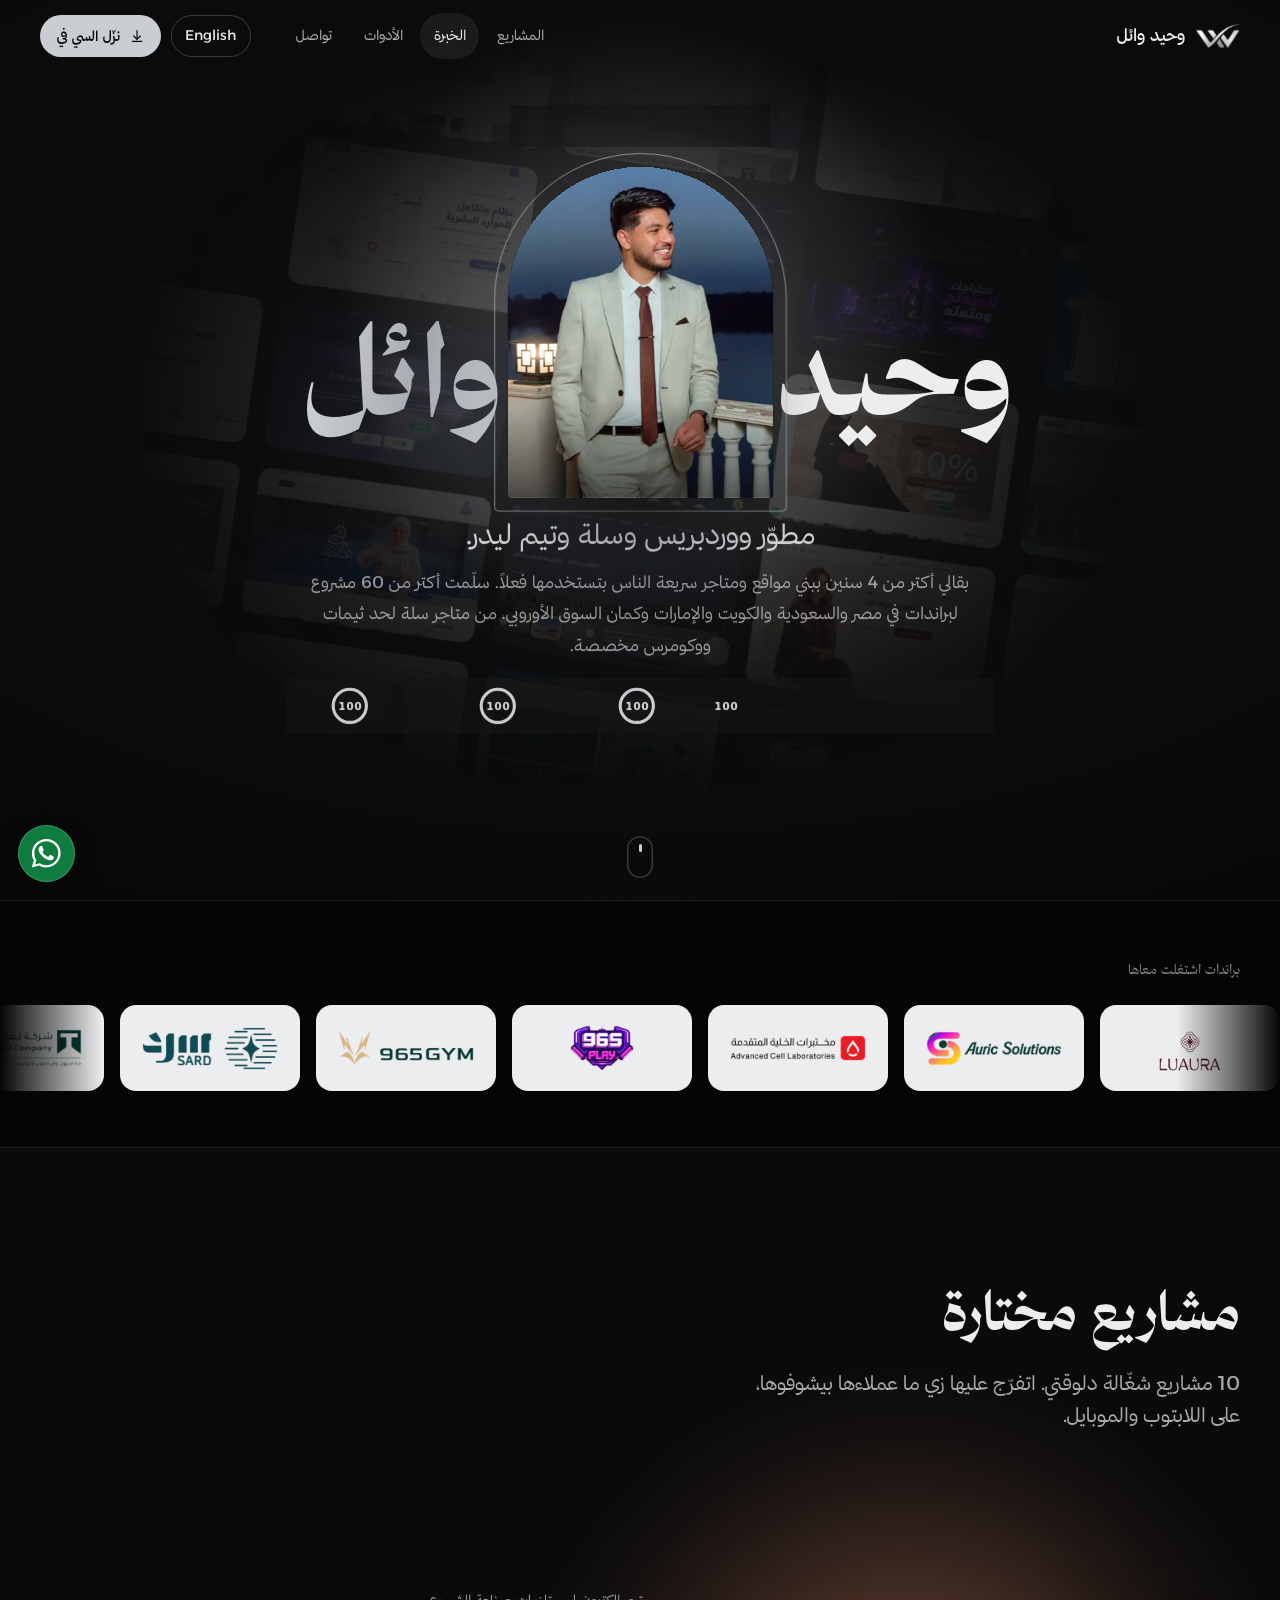
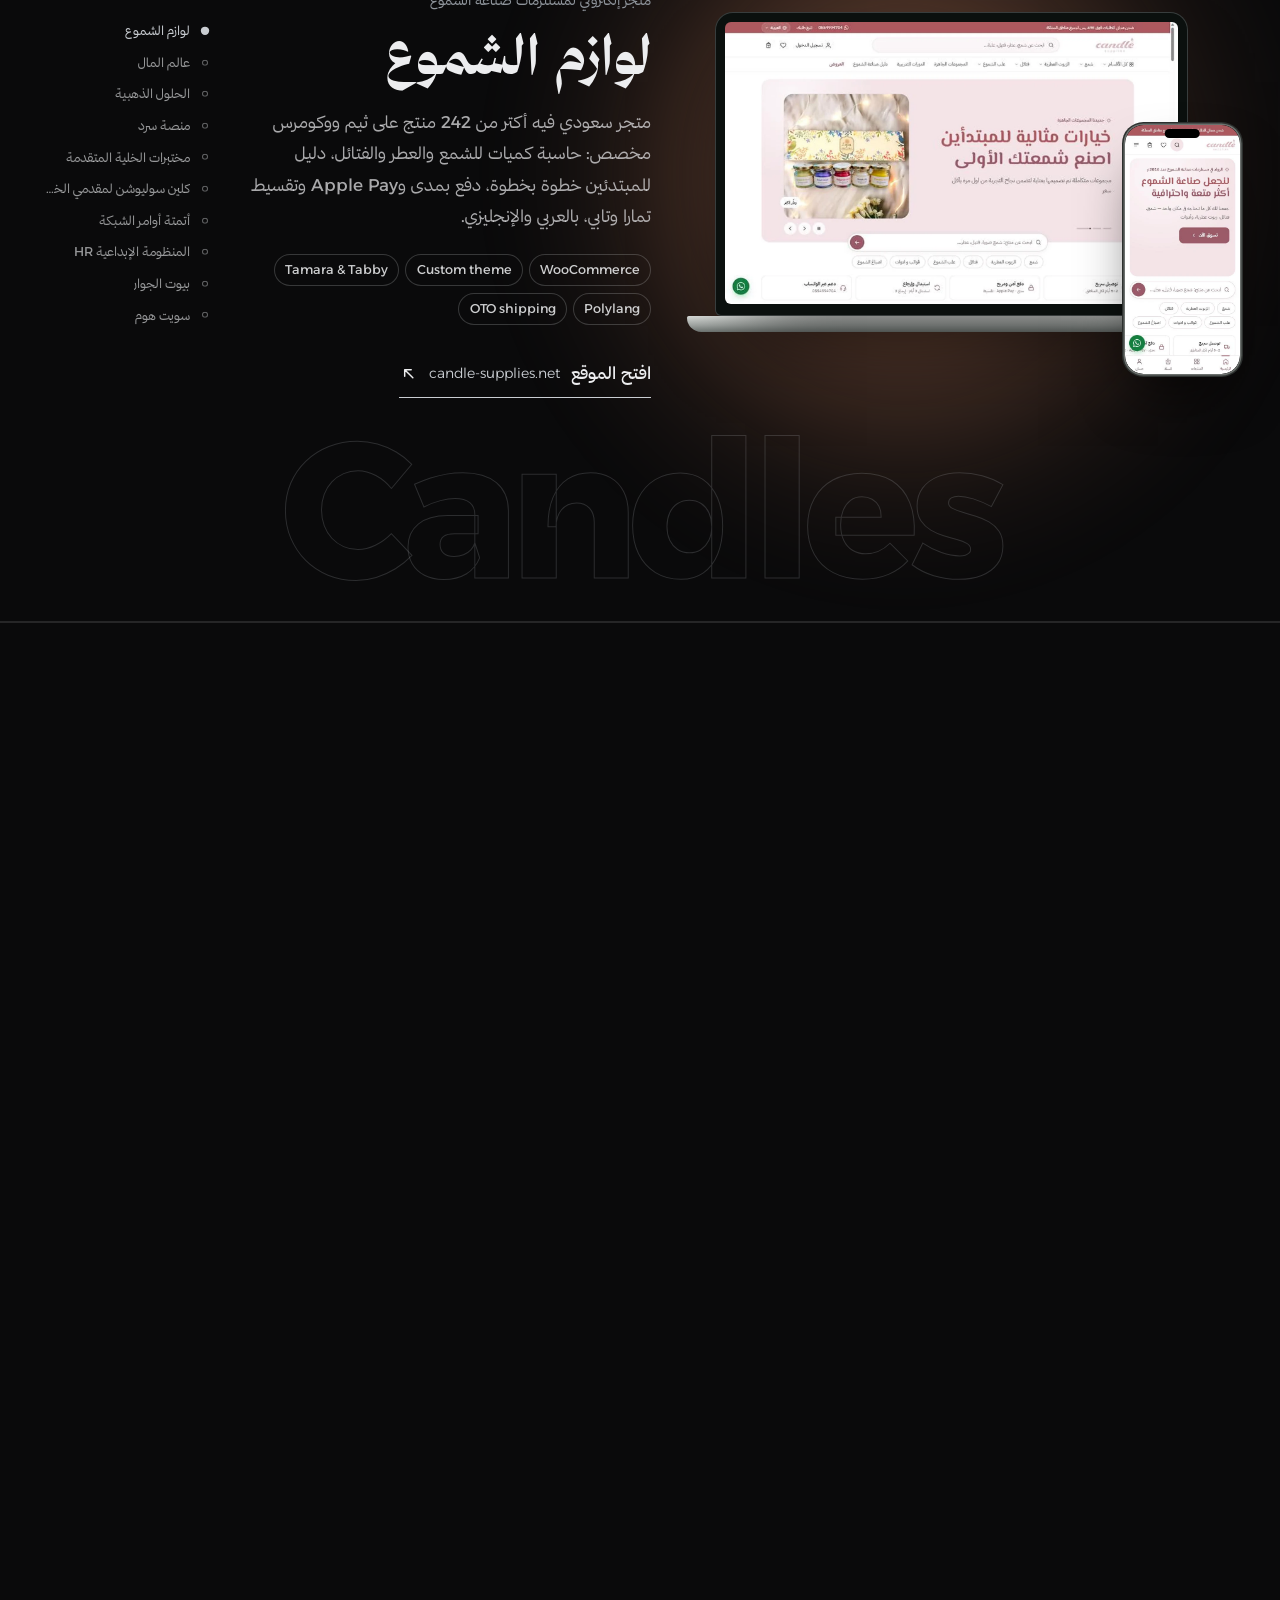
==== commit 5ac8ac3c: "Deploy final portfolio archive update Co-authored-by: Copilot App <223556219+Copilot@users.noreply.g" ====
--- a/ar/index.html
+++ b/ar/index.html
@@ -380,7 +380,7 @@
     <div class="edu">
       <h3 class="h3">الدراسة</h3>
       <ul class="edu-l">
-        <li><span class="org mono" aria-hidden="true">MU</span><div><h4>بكالوريوس إعداد معلم الحاسب الآلي، شعبة اللغة الإنجليزية</h4><p>كلية التربية النوعية، جامعة المنصورة، من 2021 لـ 2025. اتخرجت بتقدير امتياز والأول على القسم.</p></div></li>
+        <li><span class="org mono" aria-hidden="true">MU</span><div><h4>بكالوريوس إعداد معلم الحاسب الآلي، شعبة اللغة الإنجليزية</h4><p>كلية التربية النوعية، جامعة المنصورة، من 2021 لـ 2025. اتخرجت الأول على القسم.</p></div></li>
         <li><span class="org"><img src="../assets/img/issuers/mansoura-eng.webp" alt="" width="44" height="44" loading="lazy" decoding="async"></span><div><h4><a href="../assets/certs/frontend-wordpress-first-place.webp" target="_blank" rel="noopener">المركز الأول في برنامج تدريب Front-End وWordPress<span class="sr">(بيفتح في تاب جديدة)</span></a></h4><p>كلية الهندسة، جامعة المنصورة، 2023.</p></div></li>
       </ul>
     </div>
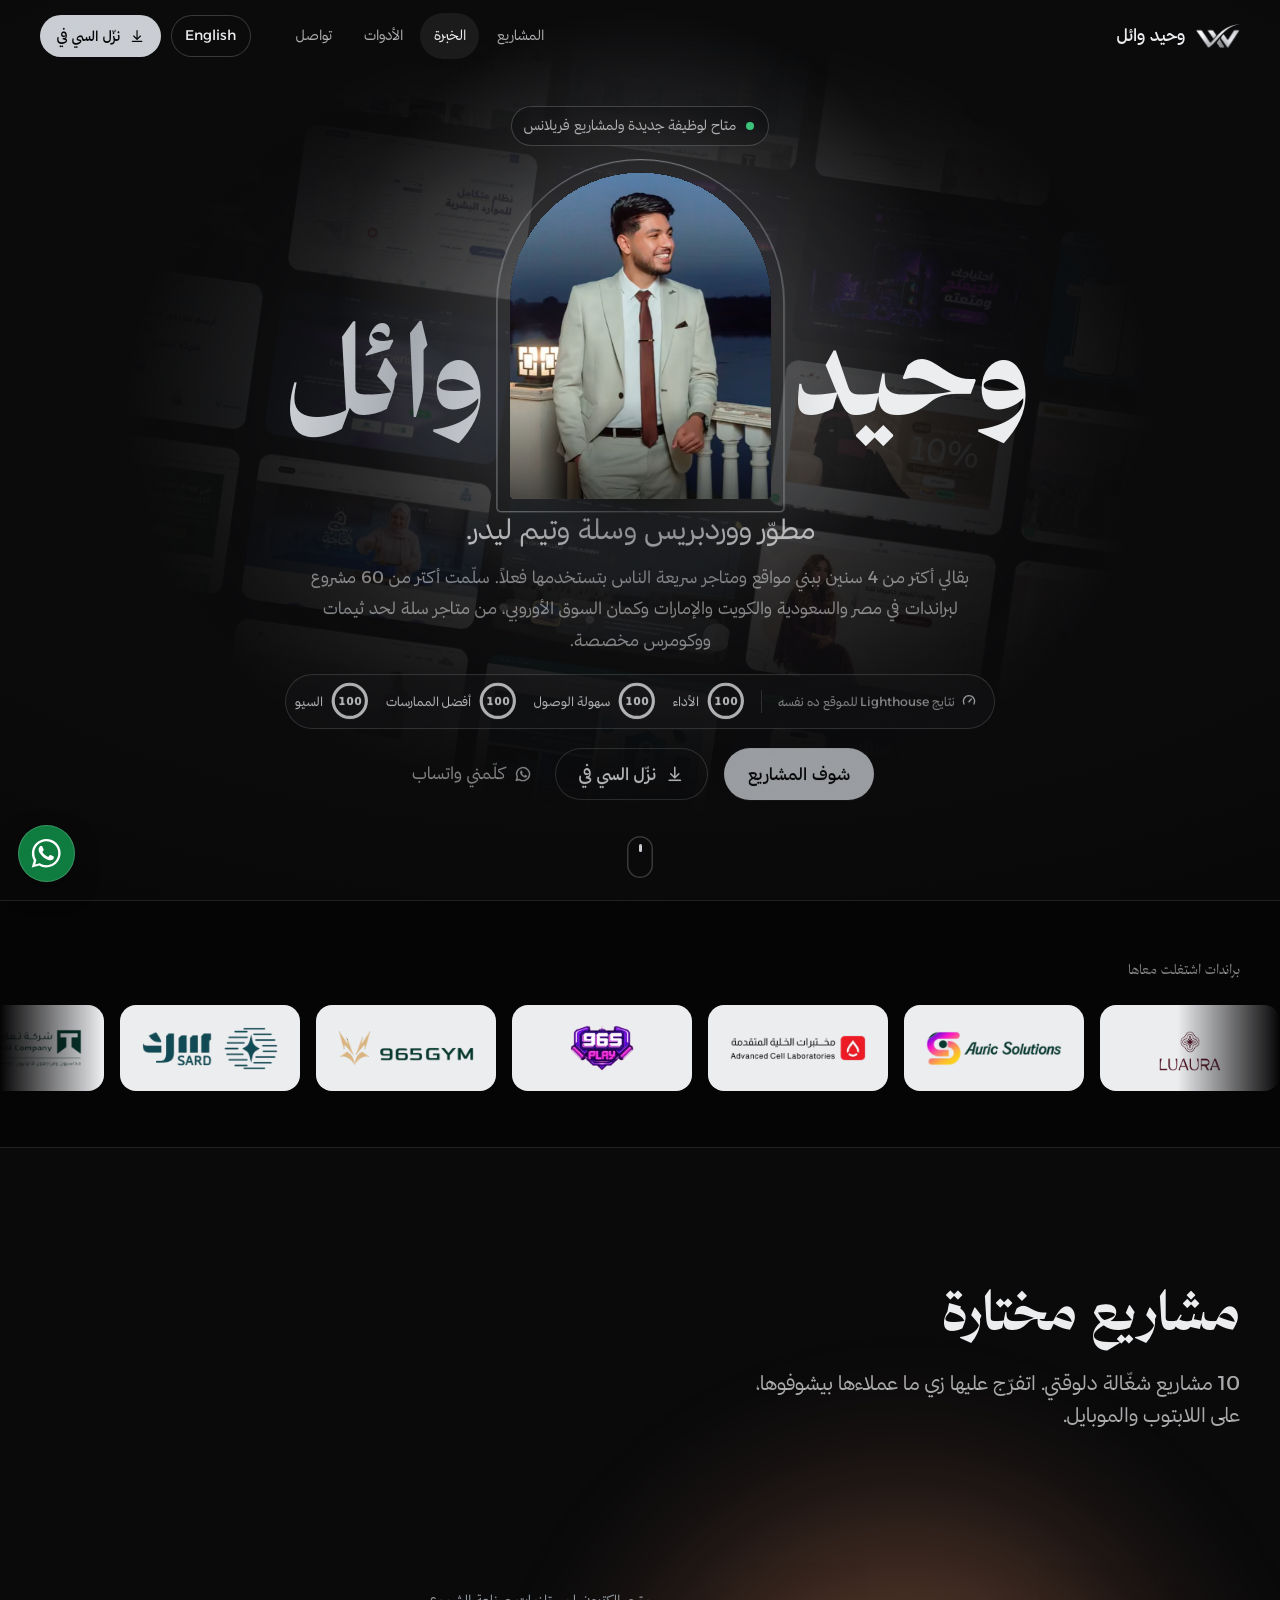
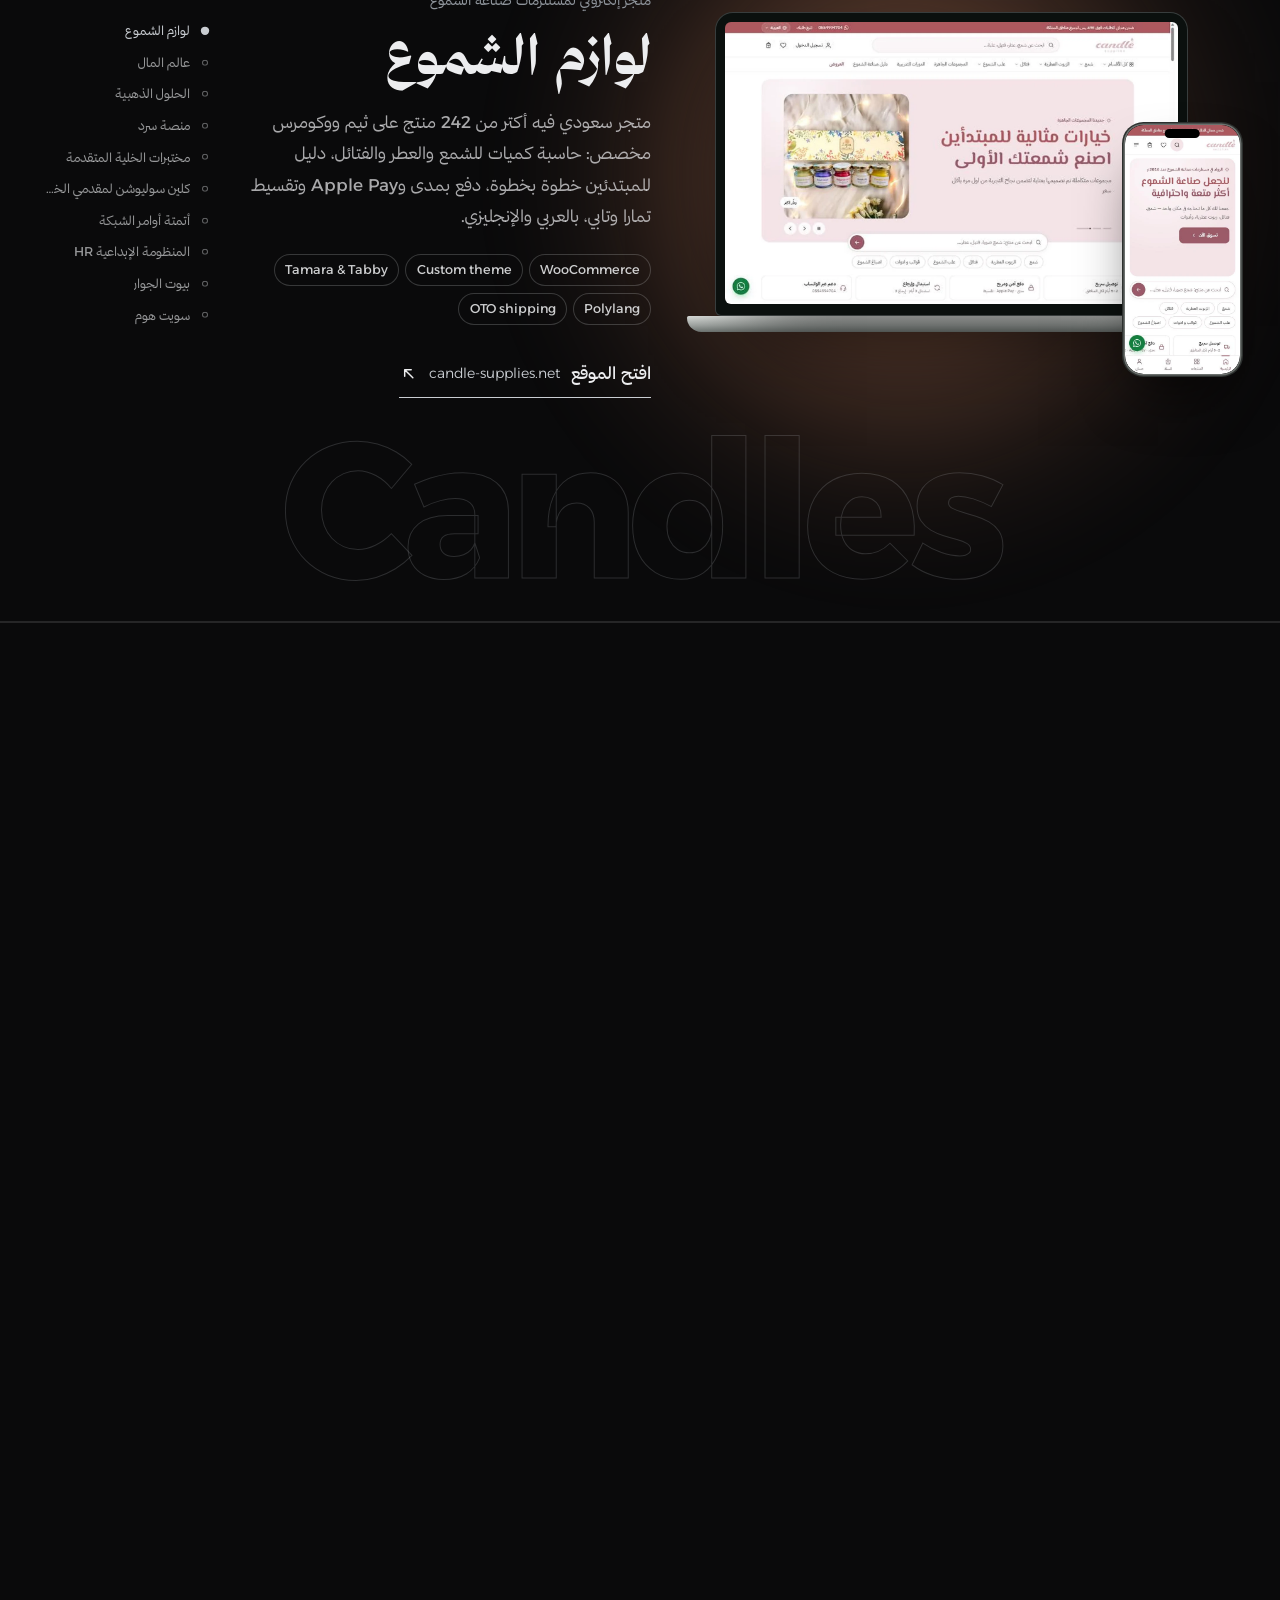
==== commit 922bcd38: "Deploy latest portfolio archive Co-authored-by: Copilot App <223556219+Copilot@users.noreply.github." ====
--- a/ar/index.html
+++ b/ar/index.html
@@ -21,7 +21,7 @@
 @font-face{font-family:"Thmanyah Sans";src:url(../assets/fonts/thmanyahsans-Light.woff2) format("woff2");font-weight:100 300;font-display:swap;unicode-range:U+0600-06FF,U+0750-077F,U+08A0-08FF,U+FB50-FDFF,U+FE70-FEFF,U+200C-200F}@font-face{font-family:"Thmanyah Sans";src:url(../assets/fonts/thmanyahsans-Regular.woff2) format("woff2");font-weight:400;font-display:swap;unicode-range:U+0600-06FF,U+0750-077F,U+08A0-08FF,U+FB50-FDFF,U+FE70-FEFF,U+200C-200F}@font-face{font-family:"Thmanyah Sans";src:url(../assets/fonts/thmanyahsans-Medium.woff2) format("woff2");font-weight:500;font-display:swap;unicode-range:U+0600-06FF,U+0750-077F,U+08A0-08FF,U+FB50-FDFF,U+FE70-FEFF,U+200C-200F}@font-face{font-family:"Thmanyah Sans";src:url(../assets/fonts/thmanyahsans-Bold.woff2) format("woff2");font-weight:600 700;font-display:swap;unicode-range:U+0600-06FF,U+0750-077F,U+08A0-08FF,U+FB50-FDFF,U+FE70-FEFF,U+200C-200F}@font-face{font-family:"Thmanyah Sans";src:url(../assets/fonts/thmanyahsans-Black.woff2) format("woff2");font-weight:800 900;font-display:swap;unicode-range:U+0600-06FF,U+0750-077F,U+08A0-08FF,U+FB50-FDFF,U+FE70-FEFF,U+200C-200F}@font-face{font-family:"Thmanyah Serif Display";src:url(../assets/fonts/thmanyahserifdisplay-Regular.woff2) format("woff2");font-weight:100 400;font-display:swap;unicode-range:U+0600-06FF,U+0750-077F,U+08A0-08FF,U+FB50-FDFF,U+FE70-FEFF,U+200C-200F}@font-face{font-family:"Thmanyah Serif Display";src:url(../assets/fonts/thmanyahserifdisplay-Medium.woff2) format("woff2");font-weight:500;font-display:swap;unicode-range:U+0600-06FF,U+0750-077F,U+08A0-08FF,U+FB50-FDFF,U+FE70-FEFF,U+200C-200F}@font-face{font-family:"Thmanyah Serif Display";src:url(../assets/fonts/thmanyahserifdisplay-Bold.woff2) format("woff2");font-weight:600 700;font-display:swap;unicode-range:U+0600-06FF,U+0750-077F,U+08A0-08FF,U+FB50-FDFF,U+FE70-FEFF,U+200C-200F}@font-face{font-family:"Thmanyah Serif Display";src:url(../assets/fonts/thmanyahserifdisplay-Black.woff2) format("woff2");font-weight:800 900;font-display:swap;unicode-range:U+0600-06FF,U+0750-077F,U+08A0-08FF,U+FB50-FDFF,U+FE70-FEFF,U+200C-200F}@font-face{font-family:"Thmanyah Serif Text";src:url(../assets/fonts/thmanyahseriftext-Regular.woff2) format("woff2");font-weight:100 400;font-display:swap;unicode-range:U+0600-06FF,U+0750-077F,U+08A0-08FF,U+FB50-FDFF,U+FE70-FEFF,U+200C-200F}@font-face{font-family:"Thmanyah Serif Text";src:url(../assets/fonts/thmanyahseriftext-Medium.woff2) format("woff2");font-weight:500;font-display:swap;unicode-range:U+0600-06FF,U+0750-077F,U+08A0-08FF,U+FB50-FDFF,U+FE70-FEFF,U+200C-200F}@font-face{font-family:"Thmanyah Serif Text";src:url(../assets/fonts/thmanyahseriftext-Bold.woff2) format("woff2");font-weight:600 700;font-display:swap;unicode-range:U+0600-06FF,U+0750-077F,U+08A0-08FF,U+FB50-FDFF,U+FE70-FEFF,U+200C-200F}@font-face{font-family:"Thmanyah Serif Text";src:url(../assets/fonts/thmanyahseriftext-Black.woff2) format("woff2");font-weight:800 900;font-display:swap;unicode-range:U+0600-06FF,U+0750-077F,U+08A0-08FF,U+FB50-FDFF,U+FE70-FEFF,U+200C-200F}
 @font-face{font-family:"Alexandria Fallback";src:local("Arial"),local("ArialMT"),local("Liberation Sans"),local("Helvetica");font-weight:100 500;size-adjust:106.8%;ascent-override:90.6%;descent-override:23.5%;line-gap-override:0%}
 @font-face{font-family:"Alexandria Fallback";src:local("Arial Bold"),local("Arial-BoldMT"),local("Liberation Sans Bold"),local("Helvetica Bold");font-weight:600 900;size-adjust:104%;ascent-override:93%;descent-override:24.1%;line-gap-override:0%}
-:root{--forest:#0A0A0B;--night:#050506;--moss:#141416;--gold:#C9CDD2;--gold-2:#ECEDEF;--em:#C9CDD2;--em-2:#E4E6E9;--ivory:#ECEDEF;--ink:#0A0A0B;--steel:#8E949B;--ok:#2FBF71;--metal:linear-gradient(100deg,#8D939A 0%,#F2F3F5 45%,#A8ADB3 70%,#E3E5E8 100%);--muted:rgba(236,237,239,.7);--faint:rgba(236,237,239,.54);--line:rgba(236,237,239,.12);--line-2:rgba(236,237,239,.2);--f:"Thmanyah Sans","Alexandria","Alexandria Fallback",system-ui,-apple-system,"Segoe UI",Tahoma,sans-serif;--s-1:.875rem;--s0:1.0625rem;--s1:1.25rem;--s2:clamp(1.35rem,1.1rem + .9vw,1.75rem);--s3:clamp(2rem,1.4rem + 2.6vw,3.4rem);--wrap:min(1240px,100% - 2*var(--pad));--pad:clamp(1.15rem,4vw,2.5rem);--hh:72px;--ease:cubic-bezier(.22,1,.36,1);--ease-io:cubic-bezier(.65,0,.35,1)}*,*::before,*::after{box-sizing:border-box}html{-webkit-text-size-adjust:100%;text-size-adjust:100%;scroll-padding-top:calc(var(--hh) + 12px)}html.lenis,html.lenis body{height:auto}.lenis.lenis-smooth{scroll-behavior:auto!important}body{margin:0;background:var(--forest);color:var(--ivory);font:300 var(--s0)/1.7 var(--f);-webkit-font-smoothing:antialiased;-moz-osx-font-smoothing:grayscale;overflow-x:clip}[dir=rtl] body{line-height:1.85;font-weight:400}img,svg{display:block;max-width:100%}img{height:auto}a{color:inherit;text-decoration:none}button{font:inherit;color:inherit;background:none;border:0;padding:0;cursor:pointer}ul,ol{list-style:none;margin:0;padding:0}h1,h2,h3,h4,p,figure{margin:0}::selection{background:var(--gold);color:var(--night)}:focus-visible{outline:2px solid var(--em-2);outline-offset:3px;border-radius:6px}.sr{position:absolute!important;width:1px;height:1px;padding:0;margin:-1px;overflow:hidden;clip:rect(0 0 0 0);white-space:nowrap;border:0}.wrap{width:var(--wrap);margin-inline:auto}.skip{position:fixed;inset-inline-start:1rem;top:-4rem;z-index:100;padding:.7rem 1rem;border-radius:10px;background:var(--ivory);color:var(--ink);font-weight:500;transition:top .2s}.skip:focus{top:1rem}.ic{width:1.15em;height:1.15em;flex:none;fill:none;stroke:currentColor;stroke-width:1.8;stroke-linecap:round;stroke-linejoin:round}.ic .fill{fill:currentColor;stroke:none}[dir=rtl] .visit .ic,[dir=rtl] .card-h .ic,[dir=rtl] .cert .ic{transform:scaleX(-1)}.h2{font-weight:600;font-size:var(--s3);line-height:1.08;letter-spacing:-.025em}[dir=rtl] .h2{letter-spacing:0;line-height:1.3}.h3{font-weight:500;font-size:var(--s2);line-height:1.3}.lead{color:var(--muted);font-size:var(--s1);line-height:1.6;max-width:36ch;margin-top:1rem}.sec-head{display:grid;gap:.25rem}.btn{display:inline-flex;align-items:center;justify-content:center;gap:.55rem;min-height:52px;padding:0 1.5rem;border-radius:999px;font-weight:500;font-size:var(--s0);line-height:1;transition:background .35s var(--ease),color .35s var(--ease),box-shadow .35s var(--ease),translate .35s var(--ease);white-space:nowrap}.btn:hover{translate:0 -2px}.btn-em{background:var(--em);color:var(--night)}.btn-em:hover{background:#fff;box-shadow:0 14px 30px -14px rgba(236,237,239,.45)}.btn-line{box-shadow:inset 0 0 0 1px var(--line-2)}.btn-line:hover{box-shadow:inset 0 0 0 1px var(--gold);color:var(--gold-2)}.btn-gold{background:var(--gold);color:var(--night)}.btn-gold:hover{background:var(--gold-2)}.btn-sm{min-height:42px;padding:0 1.05rem;font-size:var(--s-1)}.tlink{display:inline-flex;align-items:center;gap:.5rem;min-height:44px;padding:0 .4rem;font-weight:400;color:var(--muted);background:linear-gradient(currentColor,currentColor) 0 calc(100% - 8px)/0 1px no-repeat;transition:color .3s,background-size .45s var(--ease)}[dir=rtl] .tlink{background-position:100% calc(100% - 8px)}.tlink:hover{color:var(--ivory);background-size:100% 1px}.hd{position:fixed;inset:0 0 auto;z-index:50;height:var(--hh);transition:background .4s,box-shadow .4s,translate .45s var(--ease)}.hd.solid{background:rgba(5,5,6,.82);-webkit-backdrop-filter:blur(14px) saturate(1.2);backdrop-filter:blur(14px) saturate(1.2);box-shadow:0 1px 0 var(--line)}.hd.away{translate:0 -100%}.hd-in{height:100%;display:flex;align-items:center;justify-content:space-between;gap:1.5rem}.brand{display:flex;align-items:center;gap:.7rem;font-weight:500;font-size:var(--s0);min-height:44px}.brand img{width:44px;height:auto}.nav{display:flex;align-items:center;gap:2rem}.nav ul{display:flex;gap:.25rem}.nav ul a{display:block;padding:.6rem .85rem;border-radius:999px;font-size:var(--s-1);font-weight:400;color:var(--muted);transition:color .3s,background .3s}.nav ul a:hover,.nav ul a[aria-current=true]{color:var(--ivory);background:rgba(236,237,239,.07)}.nav-x{display:flex;align-items:center;gap:.6rem}.lang{display:grid;place-items:center;min-height:42px;padding:0 .9rem;border-radius:999px;font-size:var(--s-1);box-shadow:inset 0 0 0 1px var(--line-2);transition:box-shadow .3s,color .3s}.lang:hover{box-shadow:inset 0 0 0 1px var(--gold);color:var(--gold-2)}.burger{display:none;width:46px;height:46px;border-radius:50%;place-items:center;box-shadow:inset 0 0 0 1px var(--line-2)}.burger .ic{width:22px;height:22px}.burger .ic+.ic,.burger[aria-expanded=true] .ic:first-child{display:none}.burger[aria-expanded=true] .ic+.ic{display:block}.hero{position:relative;min-height:100svh;display:grid;align-items:center;padding:calc(var(--hh) + 1rem) 0 clamp(3.5rem,6vw,4.5rem);isolation:isolate;overflow:clip;text-align:center;background:radial-gradient(55% 55% at 50% 42%,rgba(201,205,210,.2),transparent 70%),var(--forest)}.wall{position:absolute;inset:-10% -4%;z-index:-2;display:flex;gap:18px;justify-content:center;opacity:0;transition:opacity 2s var(--ease);transform:rotate(-8deg) scale(1.08);pointer-events:none}[dir=rtl] .wall{transform:rotate(8deg) scale(1.08)}.wall.on{opacity:.3}.wall .col{display:flex;flex-direction:column;gap:18px;flex:none;width:clamp(170px,17vw,280px);animation:wallUp 70s linear infinite}.wall .col:nth-child(even){animation-name:wallDown;animation-duration:85s}.wall img{width:100%;height:auto;aspect-ratio:16/10;object-fit:cover;object-position:top;border-radius:12px;filter:saturate(1.05)}@keyframes wallUp{to{transform:translateY(-50%)}}@keyframes wallDown{from{transform:translateY(-50%)}to{transform:translateY(0)}}.hero::before{content:"";position:absolute;inset:0;z-index:-1;pointer-events:none;background:radial-gradient(44% 50% at 50% 46%,rgba(10,10,11,.15),var(--forest) 92%),linear-gradient(180deg,var(--forest) 0%,transparent 22%,transparent 70%,var(--forest) 100%)}.hero-in{display:flex;flex-direction:column;align-items:center}.hfoot{display:flex;flex-direction:column;align-items:center}.avail{display:inline-flex;align-items:center;gap:.65rem;padding:.45rem .95rem .45rem .8rem;border-radius:999px;background:rgba(5,5,6,.55);box-shadow:inset 0 0 0 1px var(--line-2);font-size:var(--s-1);color:var(--muted);-webkit-backdrop-filter:blur(6px);backdrop-filter:blur(6px)}.avail i{width:8px;height:8px;border-radius:50%;background:var(--ok);box-shadow:0 0 0 0 rgba(47,191,113,.6);animation:ping 2.4s infinite}@keyframes ping{70%{box-shadow:0 0 0 9px rgba(47,191,113,0)}100%{box-shadow:0 0 0 0 rgba(47,191,113,0)}}.hstage{--pw:clamp(250px,24vw,350px);position:relative;width:100%;margin-top:1.4rem;display:grid;place-items:center}.portrait{position:relative;z-index:2;width:var(--pw)}.portrait::before{content:"";position:absolute;inset:-14px;border:1px solid rgba(201,205,210,.6);border-radius:999px 999px 30px 30px;pointer-events:none}.arch{position:relative;overflow:hidden;border-radius:999px 999px 24px 24px;background:var(--moss);aspect-ratio:4/5;box-shadow:0 60px 100px -50px rgba(0,0,0,.9)}.arch img{width:100%;height:100%;object-fit:cover}.arch::after{content:"";position:absolute;inset:auto 0 0;height:30%;background:linear-gradient(transparent,rgba(5,5,6,.6));pointer-events:none}.name{position:absolute;inset:auto 0 16%;z-index:1;display:flex;justify-content:center;align-items:baseline;gap:calc(var(--pw) - 1.6rem);font-weight:700;font-size:clamp(3.4rem,.6rem + 9vw,9.6rem);line-height:.9;letter-spacing:-.045em;white-space:nowrap}[dir=rtl] .name{letter-spacing:0;line-height:1.15;font-size:clamp(3.4rem,.6rem + 9vw,9.6rem)}.name .w{display:block;overflow:clip;padding:.04em .02em .08em;margin:-.04em -.02em -.08em}[dir=rtl] .name .w{padding-bottom:.18em;margin-bottom:-.18em}.name .w>span{display:block}.name .w2>span{color:var(--gold);background:linear-gradient(100deg,#8D939A 0%,#E9EBEE 18%,#A3A8AE 34%,#DCDFE3 44%,#FFFFFF 50%,#B4B9BF 58%,#E3E5E8 72%,#9DA2A8 100%) 0 0/250% 100%;-webkit-background-clip:text;background-clip:text;-webkit-text-fill-color:transparent}.name .w1{flex:1;text-align:end}.name .w2{flex:1;text-align:start}.role{margin-top:1.8rem;font-weight:400;font-size:var(--s2);line-height:1.35;letter-spacing:-.01em;max-width:54rem;text-wrap:balance}[dir=rtl] .role{letter-spacing:0;line-height:1.6}.intro{margin-top:.9rem;max-width:42rem;color:var(--muted)}.ctas{display:flex;flex-wrap:wrap;justify-content:center;align-items:center;gap:.75rem 1rem;margin-top:1.6rem}.cue{position:absolute;inset-inline-start:50%;bottom:1.4rem;width:26px;height:42px;margin-inline-start:-13px;border-radius:99px;box-shadow:inset 0 0 0 1.5px var(--line-2);display:grid;justify-items:center;padding-top:8px}.cue span{width:3px;height:8px;border-radius:3px;background:var(--gold);animation:cue 2s var(--ease) infinite}@keyframes cue{0%{opacity:0;transform:translateY(-3px)}30%{opacity:1}80%{opacity:0;transform:translateY(12px)}100%{opacity:0}}@media (prefers-reduced-motion:no-preference){.name .w>span{animation:fromIn 1.3s var(--ease) .15s both}.name .w1>span{--fx:-60%}.name .w2>span{--fx:60%}[dir=rtl] .name .w1>span{--fx:60%}[dir=rtl] .name .w2>span{--fx:-60%}.avail{animation:fadeUp .9s var(--ease) both}.role,.intro,.ctas{animation:fadeUp 1s var(--ease) both}.role{animation-delay:.45s}.intro{animation-delay:.55s}.ctas{animation-delay:.65s}.arch img{animation:settle 2s var(--ease) both}.arch{animation:rise 1.4s var(--ease) both}.portrait::before{animation:frame 1.6s .35s var(--ease) both}}@keyframes fromIn{from{transform:translateX(var(--fx))}}@keyframes rise{from{transform:translateY(60px) scale(.94)}}@keyframes fadeUp{from{opacity:0;transform:translateY(18px)}}@keyframes settle{from{transform:scale(1.18)}}@keyframes frame{from{opacity:0;transform:scale(.9)}}@media (prefers-reduced-motion:reduce){.wall .col,.cue span{animation:none}}.clients{padding:clamp(2.5rem,5vw,3.5rem) 0;border-block:1px solid var(--line);background:var(--night)}.clients-t{font-size:var(--s-1);font-weight:400;color:var(--faint);margin-bottom:1.4rem}.marq{overflow:hidden;-webkit-mask:linear-gradient(90deg,transparent,#000 8%,#000 92%,transparent);mask:linear-gradient(90deg,transparent,#000 8%,#000 92%,transparent)}.marq-tr{display:flex;gap:1rem;width:max-content;animation:marq 70s linear infinite}[dir=rtl] .marq-tr{animation-name:marqR}.marq:hover .marq-tr{animation-play-state:paused}.marq-tr li a{display:grid;place-items:center;width:180px;height:86px;padding:1rem 1.4rem;border-radius:16px;background:var(--ivory);transition:translate .4s var(--ease)}.marq-tr li a:hover{translate:0 -3px}.marq-tr img{max-height:46px;width:auto;object-fit:contain}@keyframes marq{from{transform:translateX(-50%)}to{transform:translateX(0)}}@keyframes marqR{from{transform:translateX(50%)}to{transform:translateX(0)}}@media (prefers-reduced-motion:reduce){.marq-tr{animation:none;flex-wrap:wrap;width:auto;justify-content:center}.marq-tr li:nth-child(n+23){display:none}}.work{padding:clamp(5rem,10vw,8rem) 0 0;background:var(--forest)}.stage{position:relative;margin-top:clamp(1.5rem,3vw,2.5rem)}.proj{display:grid;grid-template-columns:minmax(0,1.3fr) minmax(0,1fr);align-items:center;gap:clamp(2rem,5vw,5rem);padding:clamp(2.5rem,6vw,4.5rem) 0;border-top:1px solid var(--line)}.proj-bg{display:none}.proj-dev{position:relative;padding:0 0 8% 10%}[dir=rtl] .proj-dev{padding:0 10% 8% 0}.proj-dev .phone{position:absolute;width:22%;inset-inline-start:0;bottom:0;z-index:2}.wipe{display:none}.proj-info{max-width:32rem}.proj-kind{color:var(--steel);font-size:var(--s-1);font-weight:400}.proj-name{margin-top:.4rem;font-weight:600;font-size:var(--s3);line-height:1.05;letter-spacing:-.025em}[dir=rtl] .proj-name{letter-spacing:0;line-height:1.3}.proj-desc{margin-top:1rem;color:var(--muted)}.tags{display:flex;flex-wrap:wrap;gap:.4rem;margin-top:1.3rem}.tags li{font-size:.8rem;padding:.28rem .7rem;border-radius:999px;box-shadow:inset 0 0 0 1px var(--line-2);color:rgba(236,237,239,.86);direction:ltr}.visit{display:inline-flex;align-items:center;gap:.7rem;margin-top:1.8rem;min-height:44px;padding-bottom:.25rem;font-weight:500;box-shadow:inset 0 -1px 0 var(--gold);transition:gap .4s var(--ease),color .3s}.visit .host{color:var(--gold);font-weight:300;font-size:var(--s-1)}.visit:hover{gap:1.1rem;color:var(--gold-2)}.rail,.bar{display:none}.laptop{position:relative}.lid{position:relative;padding:2.1% 2.1% 2.6%;border-radius:18px 18px 6px 6px;background:#0b100e;box-shadow:inset 0 0 0 1px rgba(201,205,210,.24),0 40px 80px -30px rgba(0,0,0,.65)}.laptop .screen{aspect-ratio:16/10;overflow:hidden;border-radius:6px;background:#141416}.base{height:clamp(9px,1.25vw,17px);width:112%;margin-inline-start:-6%;border-radius:2px 2px 16px 16px/2px 2px 100% 100%;background:linear-gradient(180deg,#dcdfdc,#a6aba8 55%,#6f7572)}.phone{aspect-ratio:390/844;border-radius:16%/7.4%;padding:0;background:#050606;overflow:hidden;box-shadow:0 0 0 1.5px #6c716e,0 0 0 3px #2c302e,0 30px 60px -18px rgba(0,0,0,.75)}.phone .screen{position:relative;height:100%;overflow:hidden;border-radius:inherit;background:#141416}.island{position:absolute;top:1.8%;left:50%;width:30%;height:3.6%;translate:-50% 0;border-radius:99px;background:#000}.screen img{width:100%;height:100%;object-fit:cover;object-position:top}.stage.pinned{height:100vh;height:100svh;margin-top:-12vh;overflow:hidden}.work .sec-head{position:relative;z-index:2}.pinned .stage-list{position:relative;height:100%}.pinned .proj{position:absolute;inset:0;padding:calc(var(--hh) + 1rem) 13rem 3rem 0;border:0;opacity:0;pointer-events:none}[dir=rtl] .pinned .proj{padding:calc(var(--hh) + 1rem) 0 3rem 13rem}.pinned .proj.on{opacity:1;pointer-events:auto}.pinned .proj-bg{display:block;position:absolute;inset:auto 0 4%;z-index:0;text-align:center;white-space:nowrap;pointer-events:none;direction:ltr;font-weight:700;font-size:clamp(6rem,15vw,15rem);line-height:.8;letter-spacing:-.05em;color:transparent;-webkit-text-stroke:1px rgba(201,205,210,.18)}.pinned .proj-dev,.pinned .proj-info{position:relative;z-index:1}.pinned .wipe{display:block;position:absolute;top:-6%;bottom:-6%;left:0;width:2px;z-index:3;background:linear-gradient(transparent,var(--gold) 20%,var(--gold) 80%,transparent);transform-origin:50% 50%;opacity:0;pointer-events:none}.pinned .rail{display:flex;flex-direction:column;gap:.1rem;position:absolute;inset-inline-end:var(--pad);top:50%;translate:0 -50%;z-index:5;width:10.5rem}.rail button{position:relative;display:flex;align-items:center;width:100%;min-height:30px;padding-inline-start:1.1rem;text-align:start;font-size:.8rem;color:rgba(236,237,239,.62);transition:color .3s}.rail button span{overflow:hidden;white-space:nowrap;text-overflow:ellipsis;unicode-bidi:plaintext}.rail button::before{content:"";position:absolute;inset-inline-start:0;top:50%;width:6px;height:6px;margin-top:-3px;border-radius:50%;box-shadow:inset 0 0 0 1px rgba(236,237,239,.4);transition:background .3s,box-shadow .3s,scale .4s var(--ease)}.rail button:hover{color:var(--ivory)}.rail button.on{color:var(--gold)}.rail button.on::before{background:var(--gold);box-shadow:none;scale:1.4}.pinned .bar{display:block;position:absolute;inset:auto 0 0;height:2px;background:var(--line)}.bar i{display:block;height:100%;background:var(--gold);transform:scaleX(0);transform-origin:0 50%}[dir=rtl] .bar i{transform-origin:100% 50%}.more{padding:clamp(5rem,10vw,8rem) 0;background:var(--night)}.more-head{display:flex;flex-wrap:wrap;align-items:flex-end;justify-content:space-between;gap:1.5rem 3rem}.filter{display:flex;flex-wrap:wrap;gap:.35rem;padding:.35rem;border-radius:999px;box-shadow:inset 0 0 0 1px var(--line)}.filter button{min-height:42px;padding:0 1.05rem;border-radius:999px;font-size:var(--s-1);color:var(--muted);transition:background .3s,color .3s}.filter button .n{margin-inline-start:.2rem;color:var(--gold)}.filter button:hover{color:var(--ivory)}.filter button[aria-pressed=true]{background:var(--ivory);color:var(--ink)}.filter button[aria-pressed=true] .n{color:var(--forest);font-weight:500}.cards{display:grid;grid-template-columns:repeat(3,minmax(0,1fr));gap:clamp(1rem,2.2vw,1.75rem);margin-top:clamp(2rem,4vw,3rem)}.card[hidden]{display:none}.card a{position:relative;display:flex;flex-direction:column;height:100%;padding:.6rem .6rem 1.1rem;border-radius:22px;background:rgba(236,237,239,.035);box-shadow:inset 0 0 0 1px var(--line);transition:background .4s,box-shadow .4s}.card a:hover{background:rgba(236,237,239,.06);box-shadow:inset 0 0 0 1px rgba(201,205,210,.45)}.card-img{display:block;overflow:hidden;border-radius:15px;aspect-ratio:16/10;background:var(--moss)}.card-img img{width:100%;height:100%;object-fit:cover;object-position:top;transition:transform .9s var(--ease)}.card a:hover .card-img img{transform:scale(1.045)}.card-tx{display:grid;gap:.15rem;padding:1rem .6rem 0}.card-n{font-weight:500;font-size:var(--s1);line-height:1.35}.card-k{color:var(--muted);font-size:var(--s-1)}.card-h{display:inline-flex;align-items:center;gap:.4rem;margin:1rem .6rem 0;margin-top:auto;padding-top:1rem;color:var(--gold);font-size:.8rem;align-self:flex-start}[dir=rtl] .card-h{align-self:flex-end}.how{padding:clamp(5rem,10vw,8rem) 0;background:var(--moss);color:var(--ivory);border-block:1px solid var(--line)}.how .lead{color:var(--muted)}.how-in{display:grid;grid-template-columns:minmax(0,.8fr) minmax(0,1.6fr);gap:clamp(2rem,6vw,6rem);align-items:start}.how-head{position:sticky;top:calc(var(--hh) + 2rem)}.vals{display:grid;grid-template-columns:repeat(2,minmax(0,1fr));gap:2.5rem clamp(1.5rem,4vw,3.5rem)}.vals li{padding-top:1.2rem;border-top:1px solid var(--line);position:relative}.vals li::before{content:"";position:absolute;inset-inline-start:0;top:-1px;width:40px;height:2px;background:var(--metal)}.vals h3{font-weight:600;font-size:var(--s1);color:var(--ivory)}.vals p{margin-top:.5rem;color:var(--muted)}.exp{padding:clamp(5rem,10vw,8rem) 0;background:var(--forest)}.exp-head{display:flex;flex-wrap:wrap;align-items:flex-end;justify-content:space-between;gap:2rem}.facts{display:grid;grid-template-columns:repeat(3,auto);gap:0 clamp(1.5rem,3.5vw,3rem)}.facts li{display:grid;gap:.15rem}.facts b{font-weight:600;font-size:clamp(1.8rem,1.3rem + 1.6vw,2.6rem);line-height:1;color:var(--gold)}.facts span{font-size:var(--s-1);color:var(--muted);max-width:11rem;line-height:1.4}.jobs{margin-top:clamp(2.5rem,5vw,4rem);border-top:1px solid var(--line)}.job{display:grid;grid-template-columns:12rem minmax(0,1fr);gap:1rem clamp(1.5rem,4vw,4rem);padding:clamp(1.8rem,3.5vw,2.6rem) 0;border-bottom:1px solid var(--line)}.when{color:var(--gold);font-size:var(--s-1);font-weight:400;padding-top:.35rem}.job-head{display:flex;align-items:center;gap:1rem}.org{display:grid;place-items:center;flex:none;width:44px;height:44px;border-radius:12px;overflow:hidden;background:#fff}.org img{width:100%;height:100%;object-fit:contain;padding:5px}.org img[src*="/mono-"]{padding:0}.org.mono{background:rgba(201,205,210,.14);color:var(--gold);font-weight:600;font-size:1.05rem}.job h3{font-weight:500;font-size:var(--s1);line-height:1.35}.co{color:var(--muted);font-size:var(--s-1)}.co a{box-shadow:inset 0 -1px 0 rgba(201,205,210,.5);transition:color .3s}.co a:hover{color:var(--gold-2)}.meta{display:flex;flex-wrap:wrap;gap:.4rem;margin-top:1rem}.meta li{font-size:.78rem;padding:.2rem .65rem;border-radius:999px;box-shadow:inset 0 0 0 1px var(--line-2);color:var(--muted)}.pts{display:grid;gap:.5rem;margin-top:1.1rem;max-width:68ch}.pts li{position:relative;padding-inline-start:1.2rem;color:var(--muted)}.pts li::before{content:"";position:absolute;inset-inline-start:0;top:.75em;width:6px;height:6px;border-radius:50%;background:var(--steel)}.edu{margin-top:clamp(3rem,6vw,4.5rem);display:grid;grid-template-columns:12rem minmax(0,1fr);gap:1rem clamp(1.5rem,4vw,4rem)}.edu-l{display:grid;gap:1.6rem}.edu-l li{display:flex;gap:1rem;align-items:flex-start}.edu-l h4{font-weight:500;font-size:var(--s1);line-height:1.4}.edu-l h4 a{box-shadow:inset 0 -1px 0 rgba(201,205,210,.5)}.edu-l h4 a:hover{color:var(--gold-2)}.edu-l p{color:var(--muted);font-size:var(--s-1);margin-top:.25rem}.tools{padding:clamp(5rem,10vw,8rem) 0;background:var(--night)}.grps{display:grid;grid-template-columns:repeat(3,minmax(0,1fr));gap:2.4rem clamp(1.5rem,3vw,2.5rem);margin-top:clamp(2.5rem,5vw,3.5rem)}.grp h3{font-weight:500;font-size:var(--s0);color:var(--gold);padding-bottom:.8rem;border-bottom:1px solid var(--line)}.grp ul{display:flex;flex-wrap:wrap;gap:.4rem;margin-top:.9rem}.grp li{font-size:.84rem;padding:.3rem .75rem;border-radius:999px;background:rgba(236,237,239,.05);color:rgba(236,237,239,.88);direction:ltr}.certs-w{margin-top:clamp(4rem,8vw,6rem)}.certs{display:grid;grid-template-columns:repeat(2,minmax(0,1fr));gap:.75rem;margin-top:2rem}.cert{display:flex;align-items:center;gap:1rem;height:100%;padding:1rem 1.2rem;border-radius:18px;box-shadow:inset 0 0 0 1px var(--line);transition:box-shadow .35s,background .35s}.cert:hover{background:rgba(236,237,239,.04);box-shadow:inset 0 0 0 1px rgba(201,205,210,.5)}.cert-tx{flex:1;min-width:0;display:grid;gap:.1rem}.cert-n{font-weight:500;line-height:1.4;unicode-bidi:plaintext;text-align:start}.cert-i{color:var(--muted);font-size:var(--s-1)}.cert .ic{color:var(--gold);opacity:.6;transition:opacity .3s,translate .4s var(--ease)}.cert:hover .ic{opacity:1;translate:2px -2px}[dir=rtl] .cert:hover .ic{translate:-2px -2px}.contact{padding:clamp(6rem,12vw,10rem) 0 clamp(4rem,8vw,6rem);background:radial-gradient(60% 80% at 50% 120%,rgba(201,205,210,.22),transparent 70%),var(--forest)}.ct-t{font-weight:600;font-size:clamp(2.4rem,1.4rem + 4.4vw,5.6rem);line-height:1;letter-spacing:-.035em;max-width:16ch}[dir=rtl] .ct-t{letter-spacing:0;line-height:1.3}.contact .lead{max-width:48ch}.mail-row{display:flex;flex-wrap:wrap;align-items:center;gap:1rem 1.5rem;margin-top:clamp(2.5rem,5vw,3.5rem)}.mail{font-weight:500;font-size:clamp(1.35rem,.6rem + 3.3vw,3.4rem);line-height:1.2;color:var(--gold);word-break:break-all;background:linear-gradient(var(--gold),var(--gold)) 0 100%/100% 2px no-repeat;padding-bottom:.15em;transition:color .3s,background-size .5s var(--ease)}.mail:hover{color:var(--gold-2);background-size:0 2px;background-position:100% 100%}.copy{display:inline-flex;align-items:center;gap:.5rem;min-height:44px;padding:0 1rem;border-radius:999px;font-size:var(--s-1);box-shadow:inset 0 0 0 1px var(--line-2);transition:box-shadow .3s,color .3s}.copy:hover{box-shadow:inset 0 0 0 1px var(--gold);color:var(--gold-2)}.ct-l{display:grid;grid-template-columns:repeat(4,minmax(0,1fr));gap:1rem;margin-top:clamp(2.5rem,5vw,3.5rem);border-top:1px solid var(--line);padding-top:1.6rem}.ct-l li{display:grid;gap:.2rem;min-width:0}.ct-l .k{font-size:var(--s-1);color:var(--faint)}.ct-l a{min-height:44px;display:flex;align-items:center;overflow-wrap:anywhere;transition:color .3s}[dir=rtl] .ct-l a{justify-content:flex-end}.ct-l a:hover{color:var(--gold-2)}.waf{margin-top:clamp(2.5rem,5vw,3.5rem);padding:clamp(1.4rem,3vw,2.2rem);border-radius:24px;background:rgba(5,5,6,.55);box-shadow:inset 0 0 0 1px var(--line)}.waf-head p{margin-top:.3rem;color:var(--muted);font-size:var(--s-1)}.waf-grid{display:grid;grid-template-columns:repeat(2,minmax(0,1fr));gap:1rem 1.2rem;margin-top:1.4rem}.fld{display:grid;gap:.45rem;min-width:0;margin:0;padding:0;border:0}.fld>span,.fld legend{font-size:var(--s-1);color:var(--muted);padding:0}.fld.wide,.fld.chips{grid-column:1/-1}.fld input,.fld textarea{width:100%;font:inherit;font-size:var(--s0);color:var(--ivory);background:rgba(236,237,239,.04);border:0;border-radius:14px;padding:.85rem 1rem;box-shadow:inset 0 0 0 1px var(--line-2);transition:box-shadow .3s,background .3s}.fld textarea{resize:vertical;min-height:7.5rem;line-height:1.6}.fld input::placeholder,.fld textarea::placeholder{color:var(--faint)}.fld input:focus,.fld textarea:focus{outline:none;background:rgba(236,237,239,.07);box-shadow:inset 0 0 0 1.5px var(--em-2)}.fld [aria-invalid=true]{box-shadow:inset 0 0 0 1.5px #E58B7A}.chips{display:flex;flex-wrap:wrap;gap:.5rem}.chips legend{width:100%;margin-bottom:.5rem}.chips label{position:relative}.chips input{position:absolute;opacity:0;width:1px;height:1px}.chips label span{display:inline-flex;align-items:center;min-height:44px;padding:0 1.1rem;border-radius:999px;box-shadow:inset 0 0 0 1px var(--line-2);font-size:var(--s-1);cursor:pointer;transition:background .3s,color .3s,box-shadow .3s}.chips input:checked+span{background:var(--ivory);color:var(--ink);box-shadow:none}.chips input:focus-visible+span{outline:2px solid var(--em-2);outline-offset:3px}.waf-err{min-height:1.4em;margin:.8rem 0 .4rem;color:#F0A898;font-size:var(--s-1)}@media (max-width:720px){.waf-grid{grid-template-columns:1fr}.waf .btn{width:100%}}.ft{padding:2.2rem 0 2.6rem;background:var(--night);border-top:1px solid var(--line)}.ft-in{display:flex;flex-wrap:wrap;align-items:center;justify-content:space-between;gap:1.2rem 2rem}.ft img{width:96px}.ft p{color:var(--faint);font-size:var(--s-1)}.totop{display:inline-flex;align-items:center;gap:.5rem;min-height:44px;font-size:var(--s-1);color:var(--muted);transition:color .3s}.totop:hover{color:var(--gold-2)}.rv{opacity:0;translate:0 26px;transition:opacity .9s var(--ease),translate 1.1s var(--ease);transition-delay:var(--d,0s)}.rv.in{opacity:1;translate:0 0}.h2.rv,.ct-t.rv{translate:0 0;clip-path:inset(0 0 100% 0);opacity:1;transition:clip-path 1.1s var(--ease)}.h2.rv.in,.ct-t.rv.in{clip-path:inset(-10% -5% -25% -5%)}@media (prefers-reduced-motion:reduce){.rv,.h2.rv{opacity:1!important;translate:none!important;clip-path:none!important;transition:none!important}}@media (max-width:1100px){.nav ul a{padding:.6rem .6rem}.grps{grid-template-columns:repeat(2,minmax(0,1fr))}}@media (max-width:1023px){:root{--hh:66px}.burger{display:grid}.nav{position:fixed;inset:0;z-index:-1;flex-direction:column;align-items:stretch;justify-content:center;gap:2.5rem;padding:calc(var(--hh) + 2rem) var(--pad) 3rem;background:var(--night);visibility:hidden;opacity:0;transition:opacity .35s,visibility 0s .35s}.nav.open{visibility:visible;opacity:1;transition:opacity .35s}.nav ul{flex-direction:column;gap:.2rem}.nav ul a{font-size:clamp(1.8rem,7vw,2.6rem);font-weight:500;color:var(--ivory);padding:.4rem 0;background:none!important}.nav-x{flex-wrap:wrap;gap:.8rem}.nav-x .btn,.nav-x .lang{min-height:52px;padding:0 1.4rem;font-size:var(--s0)}.proj{grid-template-columns:1fr;gap:2rem}.proj-info{max-width:40rem}.proj-dev{padding-inline-end:6%}.cards{grid-template-columns:repeat(2,minmax(0,1fr))}.how-in{grid-template-columns:1fr}.how-head{position:static}.facts{grid-template-columns:repeat(2,auto);gap:1.4rem 2.5rem}.ct-l{grid-template-columns:repeat(2,minmax(0,1fr))}}@media (max-width:720px){.hstage{--pw:min(64vw,300px)}.name{position:relative;inset:auto;z-index:3;margin-top:1.9rem;flex-direction:column;align-items:center;gap:0;font-size:clamp(3.4rem,17vw,5.2rem)}.name .w1,.name .w2{flex:none}.hero::before{background:linear-gradient(180deg,var(--forest) 0%,rgba(10,10,11,.4) 30%,rgba(10,10,11,.6) 60%,var(--forest) 100%)}.role{margin-top:1.4rem}.cue{display:none}.job,.edu{grid-template-columns:1fr;gap:.6rem}.when{padding-top:0}.vals{grid-template-columns:1fr;gap:2rem}.certs{grid-template-columns:1fr}.grps{grid-template-columns:1fr}.cards{grid-template-columns:1fr}.ctas .btn{flex:1 1 auto}.more-head{align-items:flex-start}.filter{flex-wrap:nowrap;overflow-x:auto;max-width:100%;scrollbar-width:none}.filter::-webkit-scrollbar{display:none}.filter button{white-space:nowrap;flex:none}}@media (max-width:420px){.brand span{display:none}.ct-l{grid-template-columns:1fr}.facts{grid-template-columns:1fr 1fr}.proj-dev{padding-inline-start:12%}}.more,.how,.exp,.tools,.contact,.ft{content-visibility:auto;contain-intrinsic-size:auto 1100px}.stage:not(.pinned) .proj{content-visibility:auto;contain-intrinsic-size:auto 760px}.wafab{position:fixed;z-index:60;inset-block-end:max(1.1rem,env(safe-area-inset-bottom));inset-inline-end:1.1rem;display:grid;place-items:center;width:3.6rem;height:3.6rem;border-radius:50%;background:#0E7A3E;color:#fff;box-shadow:0 10px 30px -8px rgba(5,5,6,.55),inset 0 0 0 1px rgba(255,255,255,.18);transition:transform .35s var(--ease),background .25s}.wafab svg{width:1.9rem;height:1.9rem}.wafab:hover{background:#0B6533;transform:translateY(-3px)}.wafab:focus-visible{outline:3px solid var(--gold);outline-offset:3px}@media (prefers-reduced-motion:no-preference){.wafab{animation:waPulse 2.6s var(--ease) infinite}}@keyframes waPulse{0%,70%,100%{box-shadow:0 10px 30px -8px rgba(5,5,6,.55),0 0 0 0 rgba(201,205,210,.5)}35%{box-shadow:0 10px 30px -8px rgba(5,5,6,.55),0 0 0 .7rem rgba(201,205,210,0)}}@media (max-width:560px){.wafab{width:3.2rem;height:3.2rem;inset-inline-end:.8rem}.wafab svg{width:1.7rem;height:1.7rem}}.lh{margin-top:1.4rem;display:flex;align-items:center;gap:1rem;padding:.55rem .6rem .55rem 1.1rem;border-radius:999px;background:rgba(20,20,22,.7);box-shadow:inset 0 0 0 1px var(--line-2);backdrop-filter:blur(10px)}[dir=rtl] .lh{padding:.55rem 1.1rem .55rem .6rem}.lh figcaption{display:inline-flex;align-items:center;gap:.4rem;font-size:.78rem;color:var(--muted);white-space:nowrap;padding-inline-end:1rem;border-inline-end:1px solid var(--line-2)}.lh figcaption svg{width:1rem;height:1rem;color:var(--gold)}.lh ul{list-style:none;margin:0;padding:0;display:flex;gap:1.1rem}.lh li{display:flex;align-items:center;gap:.5rem}.lh .g{position:relative;width:2.35rem;height:2.35rem;flex:none}.lh .g svg{width:100%;height:100%;transform:rotate(-90deg)}[dir=rtl] .lh .g svg{transform:rotate(-90deg) scaleY(-1)}.lh circle{fill:none;stroke:rgba(236,237,239,.1);stroke-width:3}.lh circle.v{stroke:var(--em-2);stroke-linecap:round;stroke-dasharray:100 100;stroke-dashoffset:0}.lh b{position:absolute;inset:0;display:grid;place-items:center;font-size:.72rem;font-weight:700;color:var(--em-2);font-variant-numeric:tabular-nums}.lh .k{font-size:.8rem;line-height:1.2;color:var(--ivory);white-space:nowrap}@media (prefers-reduced-motion:no-preference){.lh{animation:fadeUp 1s var(--ease) .6s both}.lh circle.v{animation:ring 1.6s var(--ease) both;animation-delay:calc(.9s + var(--i)*.15s)}.lh b{animation:fadeUp .6s var(--ease) both;animation-delay:calc(1.7s + var(--i)*.15s)}}@keyframes ring{from{stroke-dashoffset:100}}.lh + .ctas{margin-top:1.5rem}@media (max-width:900px){.lh{flex-direction:column;gap:.7rem;border-radius:1.25rem;padding:.9rem 1rem;width:100%;max-width:24rem}[dir=rtl] .lh{padding:.9rem 1rem}.lh figcaption{border:0;padding:0}.lh ul{display:grid;grid-template-columns:repeat(2,minmax(0,1fr));gap:.8rem 1rem;width:100%}}.hstage::before{content:"";position:absolute;z-index:0;left:50%;top:46%;width:calc(var(--pw)*3.2);aspect-ratio:1;translate:-50% -50%;border-radius:50%;pointer-events:none;background:radial-gradient(closest-side,rgba(236,237,239,.24),rgba(236,237,239,.08) 45%,transparent 72%)}.hero::after{content:"";position:absolute;inset:0;z-index:-1;pointer-events:none;background:radial-gradient(120% 90% at 50% 40%,transparent 55%,rgba(0,0,0,.65) 100%)}body::after{content:"";position:fixed;inset:0;z-index:90;pointer-events:none;opacity:.07;mix-blend-mode:overlay;background:url("data:image/svg+xml,%3Csvg xmlns='http://www.w3.org/2000/svg' width='180' height='180'%3E%3Cfilter id='n'%3E%3CfeTurbulence type='fractalNoise' baseFrequency='.85' numOctaves='2' stitchTiles='stitch'/%3E%3C/filter%3E%3Crect width='100%25' height='100%25' filter='url(%23n)'/%3E%3C/svg%3E")}.proj{position:relative}.proj-glow{position:absolute;z-index:-1;inset-block:5% 5%;inset-inline-start:-12%;width:75%;pointer-events:none;border-radius:50%;background:radial-gradient(closest-side,color-mix(in srgb,var(--glow) 58%,transparent),color-mix(in srgb,var(--glow) 24%,transparent) 42%,color-mix(in srgb,var(--glow) 6%,transparent) 66%,transparent 85%);filter:blur(24px)}.stage-list{isolation:isolate}.pinned .proj{isolation:isolate}.pinned .proj-glow{inset-block:-5%;inset-inline-start:-12%;width:80%;opacity:0}.pinned .proj:first-child .proj-glow{opacity:1}@media (prefers-reduced-motion:no-preference){.name .w2>span{animation:fromIn 1.3s var(--ease) .15s both,shine 2.6s 1.1s cubic-bezier(.4,0,.2,1) both}.hstage::before{animation:breathe 7s ease-in-out infinite alternate}}@keyframes shine{from{background-position:100% 0}to{background-position:0 0}}@keyframes breathe{from{opacity:.75;scale:.94}to{opacity:1;scale:1.04}}@media (max-width:1023px){.proj-glow{inset-inline-start:-20%;width:110%;inset-block:0 40%}}@media (min-width:901px){.hstage{margin-top:.9rem}.role{margin-top:1.3rem}.intro{margin-top:.6rem}.lh{margin-top:1.1rem}.lh + .ctas{margin-top:1.2rem}}@media (min-width:901px) and (max-height:960px){.hstage{--pw:clamp(230px,21vw,315px)}}@media (min-width:901px) and (max-height:800px){.hstage{--pw:clamp(210px,18vw,255px)}.badge,.avail{margin-bottom:0}}[dir=rtl] .name,[dir=rtl] .h2,[dir=rtl] .ct-t,[dir=rtl] .proj-name,[dir=rtl] .clients-t{font-family:"Thmanyah Serif Display",var(--f)}[dir=rtl] h3:not(.proj-name),[dir=rtl] .h3{font-family:"Thmanyah Serif Text",var(--f)}</style>
+:root{--forest:#0A0A0B;--night:#050506;--moss:#141416;--gold:#C9CDD2;--gold-2:#ECEDEF;--em:#C9CDD2;--em-2:#E4E6E9;--ivory:#ECEDEF;--ink:#0A0A0B;--steel:#8E949B;--ok:#2FBF71;--metal:linear-gradient(100deg,#8D939A 0%,#F2F3F5 45%,#A8ADB3 70%,#E3E5E8 100%);--muted:rgba(236,237,239,.7);--faint:rgba(236,237,239,.54);--line:rgba(236,237,239,.12);--line-2:rgba(236,237,239,.2);--f:"Thmanyah Sans","Alexandria","Alexandria Fallback",system-ui,-apple-system,"Segoe UI",Tahoma,sans-serif;--s-1:.875rem;--s0:1.0625rem;--s1:1.25rem;--s2:clamp(1.35rem,1.1rem + .9vw,1.75rem);--s3:clamp(2rem,1.4rem + 2.6vw,3.4rem);--wrap:min(1240px,100% - 2*var(--pad));--pad:clamp(1.15rem,4vw,2.5rem);--hh:72px;--ease:cubic-bezier(.22,1,.36,1);--ease-io:cubic-bezier(.65,0,.35,1)}*,*::before,*::after{box-sizing:border-box}html{-webkit-text-size-adjust:100%;text-size-adjust:100%;scroll-padding-top:calc(var(--hh) + 12px)}html.lenis,html.lenis body{height:auto}.lenis.lenis-smooth{scroll-behavior:auto!important}body{margin:0;background:var(--forest);color:var(--ivory);font:300 var(--s0)/1.7 var(--f);-webkit-font-smoothing:antialiased;-moz-osx-font-smoothing:grayscale;overflow-x:clip}[dir=rtl] body{line-height:1.85;font-weight:400}img,svg{display:block;max-width:100%}img{height:auto}a{color:inherit;text-decoration:none}button{font:inherit;color:inherit;background:none;border:0;padding:0;cursor:pointer}ul,ol{list-style:none;margin:0;padding:0}h1,h2,h3,h4,p,figure{margin:0}::selection{background:var(--gold);color:var(--night)}:focus-visible{outline:2px solid var(--em-2);outline-offset:3px;border-radius:6px}.sr{position:absolute!important;width:1px;height:1px;padding:0;margin:-1px;overflow:hidden;clip:rect(0 0 0 0);white-space:nowrap;border:0}.wrap{width:var(--wrap);margin-inline:auto}.skip{position:fixed;inset-inline-start:1rem;top:-4rem;z-index:100;padding:.7rem 1rem;border-radius:10px;background:var(--ivory);color:var(--ink);font-weight:500;transition:top .2s}.skip:focus{top:1rem}.ic{width:1.15em;height:1.15em;flex:none;fill:none;stroke:currentColor;stroke-width:1.8;stroke-linecap:round;stroke-linejoin:round}.ic .fill{fill:currentColor;stroke:none}[dir=rtl] .visit .ic,[dir=rtl] .card-h .ic,[dir=rtl] .cert .ic{transform:scaleX(-1)}.h2{font-weight:600;font-size:var(--s3);line-height:1.08;letter-spacing:-.025em}[dir=rtl] .h2{letter-spacing:0;line-height:1.3}.h3{font-weight:500;font-size:var(--s2);line-height:1.3}.lead{color:var(--muted);font-size:var(--s1);line-height:1.6;max-width:36ch;margin-top:1rem}.sec-head{display:grid;gap:.25rem}.btn{display:inline-flex;align-items:center;justify-content:center;gap:.55rem;min-height:52px;padding:0 1.5rem;border-radius:999px;font-weight:500;font-size:var(--s0);line-height:1;transition:background .35s var(--ease),color .35s var(--ease),box-shadow .35s var(--ease),translate .35s var(--ease);white-space:nowrap}.btn:hover{translate:0 -2px}.btn-em{background:var(--em);color:var(--night)}.btn-em:hover{background:#fff;box-shadow:0 14px 30px -14px rgba(236,237,239,.45)}.btn-line{box-shadow:inset 0 0 0 1px var(--line-2)}.btn-line:hover{box-shadow:inset 0 0 0 1px var(--gold);color:var(--gold-2)}.btn-gold{background:var(--gold);color:var(--night)}.btn-gold:hover{background:var(--gold-2)}.btn-sm{min-height:42px;padding:0 1.05rem;font-size:var(--s-1)}.tlink{display:inline-flex;align-items:center;gap:.5rem;min-height:44px;padding:0 .4rem;font-weight:400;color:var(--muted);background:linear-gradient(currentColor,currentColor) 0 calc(100% - 8px)/0 1px no-repeat;transition:color .3s,background-size .45s var(--ease)}[dir=rtl] .tlink{background-position:100% calc(100% - 8px)}.tlink:hover{color:var(--ivory);background-size:100% 1px}.hd{position:fixed;inset:0 0 auto;z-index:50;height:var(--hh);transition:background .4s,box-shadow .4s,translate .45s var(--ease)}.hd.solid{background:rgba(5,5,6,.82);-webkit-backdrop-filter:blur(14px) saturate(1.2);backdrop-filter:blur(14px) saturate(1.2);box-shadow:0 1px 0 var(--line)}.hd.away{translate:0 -100%}.hd-in{height:100%;display:flex;align-items:center;justify-content:space-between;gap:1.5rem}.brand{display:flex;align-items:center;gap:.7rem;font-weight:500;font-size:var(--s0);min-height:44px}.brand img{width:44px;height:auto}.nav{display:flex;align-items:center;gap:2rem}.nav ul{display:flex;gap:.25rem}.nav ul a{display:block;padding:.6rem .85rem;border-radius:999px;font-size:var(--s-1);font-weight:400;color:var(--muted);transition:color .3s,background .3s}.nav ul a:hover,.nav ul a[aria-current=true]{color:var(--ivory);background:rgba(236,237,239,.07)}.nav-x{display:flex;align-items:center;gap:.6rem}.lang{display:grid;place-items:center;min-height:42px;padding:0 .9rem;border-radius:999px;font-size:var(--s-1);box-shadow:inset 0 0 0 1px var(--line-2);transition:box-shadow .3s,color .3s}.lang:hover{box-shadow:inset 0 0 0 1px var(--gold);color:var(--gold-2)}.burger{display:none;width:46px;height:46px;border-radius:50%;place-items:center;box-shadow:inset 0 0 0 1px var(--line-2)}.burger .ic{width:22px;height:22px}.burger .ic+.ic,.burger[aria-expanded=true] .ic:first-child{display:none}.burger[aria-expanded=true] .ic+.ic{display:block}.hero{position:relative;min-height:100svh;display:grid;align-items:center;padding:calc(var(--hh) + 1rem) 0 clamp(3.5rem,6vw,4.5rem);isolation:isolate;overflow:clip;text-align:center;background:radial-gradient(55% 55% at 50% 42%,rgba(201,205,210,.2),transparent 70%),var(--forest)}.wall{position:absolute;inset:-10% -4%;z-index:-2;display:flex;gap:18px;justify-content:center;opacity:0;transition:opacity 2s var(--ease);transform:rotate(-8deg) scale(1.08);pointer-events:none}[dir=rtl] .wall{transform:rotate(8deg) scale(1.08)}.wall.on{opacity:.3}.wall .col{display:flex;flex-direction:column;gap:18px;flex:none;width:clamp(170px,17vw,280px);animation:wallUp 70s linear infinite}.wall .col:nth-child(even){animation-name:wallDown;animation-duration:85s}.wall img{width:100%;height:auto;aspect-ratio:16/10;object-fit:cover;object-position:top;border-radius:12px;filter:saturate(1.05)}@keyframes wallUp{to{transform:translateY(-50%)}}@keyframes wallDown{from{transform:translateY(-50%)}to{transform:translateY(0)}}.hero::before{content:"";position:absolute;inset:0;z-index:-1;pointer-events:none;background:radial-gradient(44% 50% at 50% 46%,rgba(10,10,11,.15),var(--forest) 92%),linear-gradient(180deg,var(--forest) 0%,transparent 22%,transparent 70%,var(--forest) 100%)}.hero-in{display:flex;flex-direction:column;align-items:center}.hfoot{display:flex;flex-direction:column;align-items:center}.avail{display:inline-flex;align-items:center;gap:.65rem;padding:.45rem .95rem .45rem .8rem;border-radius:999px;background:rgba(5,5,6,.55);box-shadow:inset 0 0 0 1px var(--line-2);font-size:var(--s-1);color:var(--muted);-webkit-backdrop-filter:blur(6px);backdrop-filter:blur(6px)}.avail i{width:8px;height:8px;border-radius:50%;background:var(--ok);box-shadow:0 0 0 0 rgba(47,191,113,.6);animation:ping 2.4s infinite}@keyframes ping{70%{box-shadow:0 0 0 9px rgba(47,191,113,0)}100%{box-shadow:0 0 0 0 rgba(47,191,113,0)}}.hstage{--pw:clamp(250px,24vw,350px);position:relative;width:100%;margin-top:1.4rem;display:grid;place-items:center}.portrait{position:relative;z-index:2;width:var(--pw)}.portrait::before{content:"";position:absolute;inset:-14px;border:1px solid rgba(201,205,210,.6);border-radius:999px 999px 30px 30px;pointer-events:none}.arch{position:relative;overflow:hidden;border-radius:999px 999px 24px 24px;background:var(--moss);aspect-ratio:4/5;box-shadow:0 60px 100px -50px rgba(0,0,0,.9)}.arch img{width:100%;height:100%;object-fit:cover}.arch::after{content:"";position:absolute;inset:auto 0 0;height:30%;background:linear-gradient(transparent,rgba(5,5,6,.6));pointer-events:none}.name{position:absolute;inset:auto 0 16%;z-index:1;display:flex;justify-content:center;align-items:baseline;gap:calc(var(--pw) - 1.6rem);font-weight:700;font-size:clamp(3.4rem,.6rem + 9vw,9.6rem);line-height:.9;letter-spacing:-.045em;white-space:nowrap}[dir=rtl] .name{letter-spacing:0;line-height:1.15;font-size:clamp(3.4rem,.6rem + 9vw,9.6rem)}.name .w{display:block;overflow:clip;padding:.04em .02em .08em;margin:-.04em -.02em -.08em}[dir=rtl] .name .w{padding-bottom:.18em;margin-bottom:-.18em}.name .w>span{display:block}.name .w2>span{color:var(--gold);background:linear-gradient(100deg,#8D939A 0%,#E9EBEE 18%,#A3A8AE 34%,#DCDFE3 44%,#FFFFFF 50%,#B4B9BF 58%,#E3E5E8 72%,#9DA2A8 100%) 0 0/250% 100%;-webkit-background-clip:text;background-clip:text;-webkit-text-fill-color:transparent}.name .w1{flex:1;text-align:end}.name .w2{flex:1;text-align:start}.role{margin-top:1.8rem;font-weight:400;font-size:var(--s2);line-height:1.35;letter-spacing:-.01em;max-width:54rem;text-wrap:balance}[dir=rtl] .role{letter-spacing:0;line-height:1.6}.intro{margin-top:.9rem;max-width:42rem;color:var(--muted)}.ctas{display:flex;flex-wrap:wrap;justify-content:center;align-items:center;gap:.75rem 1rem;margin-top:1.6rem}.cue{position:absolute;inset-inline-start:50%;bottom:1.4rem;width:26px;height:42px;margin-inline-start:-13px;border-radius:99px;box-shadow:inset 0 0 0 1.5px var(--line-2);display:grid;justify-items:center;padding-top:8px}.cue span{width:3px;height:8px;border-radius:3px;background:var(--gold);animation:cue 2s var(--ease) infinite}@keyframes cue{0%{opacity:0;transform:translateY(-3px)}30%{opacity:1}80%{opacity:0;transform:translateY(12px)}100%{opacity:0}}@media (prefers-reduced-motion:no-preference){.name .w>span{animation:fromIn 1.3s var(--ease) .15s both}.name .w1>span{--fx:-60%}.name .w2>span{--fx:60%}[dir=rtl] .name .w1>span{--fx:60%}[dir=rtl] .name .w2>span{--fx:-60%}.avail{animation:fadeUp .9s var(--ease) both}.role,.intro,.ctas{animation:fadeUp 1s var(--ease) both}.role{animation-delay:.45s}.intro{animation-delay:.55s}.ctas{animation-delay:.65s}.arch img{animation:settle 2s var(--ease) both}.arch{animation:rise 1.4s var(--ease) both}.portrait::before{animation:frame 1.6s .35s var(--ease) both}}@keyframes fromIn{from{transform:translateX(var(--fx))}}@keyframes rise{from{transform:translateY(60px) scale(.94)}}@keyframes fadeUp{from{opacity:0;transform:translateY(18px)}}@keyframes settle{from{transform:scale(1.18)}}@keyframes frame{from{opacity:0;transform:scale(.9)}}@media (prefers-reduced-motion:reduce){.wall .col,.cue span{animation:none}}.clients{padding:clamp(2.5rem,5vw,3.5rem) 0;border-block:1px solid var(--line);background:var(--night)}.clients-t{font-size:var(--s-1);font-weight:400;color:var(--faint);margin-bottom:1.4rem}.marq{overflow:hidden;-webkit-mask:linear-gradient(90deg,transparent,#000 8%,#000 92%,transparent);mask:linear-gradient(90deg,transparent,#000 8%,#000 92%,transparent)}.marq-tr{display:flex;gap:1rem;width:max-content;animation:marq 70s linear infinite}[dir=rtl] .marq-tr{animation-name:marqR}.marq:hover .marq-tr{animation-play-state:paused}.marq-tr li a{display:grid;place-items:center;width:180px;height:86px;padding:1rem 1.4rem;border-radius:16px;background:var(--ivory);transition:translate .4s var(--ease)}.marq-tr li a:hover{translate:0 -3px}.marq-tr img{max-height:46px;width:auto;object-fit:contain}@keyframes marq{from{transform:translateX(-50%)}to{transform:translateX(0)}}@keyframes marqR{from{transform:translateX(50%)}to{transform:translateX(0)}}@media (prefers-reduced-motion:reduce){.marq-tr{animation:none;flex-wrap:wrap;width:auto;justify-content:center}.marq-tr li:nth-child(n+23){display:none}}.work{padding:clamp(5rem,10vw,8rem) 0 0;background:var(--forest)}.stage{position:relative;margin-top:clamp(1.5rem,3vw,2.5rem)}.proj{display:grid;grid-template-columns:minmax(0,1.3fr) minmax(0,1fr);align-items:center;gap:clamp(2rem,5vw,5rem);padding:clamp(2.5rem,6vw,4.5rem) 0;border-top:1px solid var(--line)}.proj-bg{display:none}.proj-dev{position:relative;padding:0 0 8% 10%}[dir=rtl] .proj-dev{padding:0 10% 8% 0}.proj-dev .phone{position:absolute;width:22%;inset-inline-start:0;bottom:0;z-index:2}.wipe{display:none}.proj-info{max-width:32rem}.proj-kind{color:var(--steel);font-size:var(--s-1);font-weight:400}.proj-name{margin-top:.4rem;font-weight:600;font-size:var(--s3);line-height:1.05;letter-spacing:-.025em}[dir=rtl] .proj-name{letter-spacing:0;line-height:1.3}.proj-desc{margin-top:1rem;color:var(--muted)}.tags{display:flex;flex-wrap:wrap;gap:.4rem;margin-top:1.3rem}.tags li{font-size:.8rem;padding:.28rem .7rem;border-radius:999px;box-shadow:inset 0 0 0 1px var(--line-2);color:rgba(236,237,239,.86);direction:ltr}.visit{display:inline-flex;align-items:center;gap:.7rem;margin-top:1.8rem;min-height:44px;padding-bottom:.25rem;font-weight:500;box-shadow:inset 0 -1px 0 var(--gold);transition:gap .4s var(--ease),color .3s}.visit .host{color:var(--gold);font-weight:300;font-size:var(--s-1)}.visit:hover{gap:1.1rem;color:var(--gold-2)}.rail,.bar{display:none}.laptop{position:relative}.lid{position:relative;padding:2.1% 2.1% 2.6%;border-radius:18px 18px 6px 6px;background:#0b100e;box-shadow:inset 0 0 0 1px rgba(201,205,210,.24),0 40px 80px -30px rgba(0,0,0,.65)}.laptop .screen{aspect-ratio:16/10;overflow:hidden;border-radius:6px;background:#141416}.base{height:clamp(9px,1.25vw,17px);width:112%;margin-inline-start:-6%;border-radius:2px 2px 16px 16px/2px 2px 100% 100%;background:linear-gradient(180deg,#dcdfdc,#a6aba8 55%,#6f7572)}.phone{aspect-ratio:390/844;border-radius:16%/7.4%;padding:0;background:#050606;overflow:hidden;box-shadow:0 0 0 1.5px #6c716e,0 0 0 3px #2c302e,0 30px 60px -18px rgba(0,0,0,.75)}.phone .screen{position:relative;height:100%;overflow:hidden;border-radius:inherit;background:#141416}.island{position:absolute;top:1.8%;left:50%;width:30%;height:3.6%;translate:-50% 0;border-radius:99px;background:#000}.screen img{width:100%;height:100%;object-fit:cover;object-position:top}.stage.pinned{height:100vh;height:100svh;margin-top:-12vh;overflow:hidden}.work .sec-head{position:relative;z-index:2}.pinned .stage-list{position:relative;height:100%}.pinned .proj{position:absolute;inset:0;padding:calc(var(--hh) + 1rem) 13rem 3rem 0;border:0;opacity:0;pointer-events:none}[dir=rtl] .pinned .proj{padding:calc(var(--hh) + 1rem) 0 3rem 13rem}.pinned .proj.on{opacity:1;pointer-events:auto}.pinned .proj-bg{display:block;position:absolute;inset:auto 0 4%;z-index:0;text-align:center;white-space:nowrap;pointer-events:none;direction:ltr;font-weight:700;font-size:clamp(6rem,15vw,15rem);line-height:.8;letter-spacing:-.05em;color:transparent;-webkit-text-stroke:1px rgba(201,205,210,.18)}.pinned .proj-dev,.pinned .proj-info{position:relative;z-index:1}.pinned .wipe{display:block;position:absolute;top:-6%;bottom:-6%;left:0;width:2px;z-index:3;background:linear-gradient(transparent,var(--gold) 20%,var(--gold) 80%,transparent);transform-origin:50% 50%;opacity:0;pointer-events:none}.pinned .rail{display:flex;flex-direction:column;gap:.1rem;position:absolute;inset-inline-end:var(--pad);top:50%;translate:0 -50%;z-index:5;width:10.5rem}.rail button{position:relative;display:flex;align-items:center;width:100%;min-height:30px;padding-inline-start:1.1rem;text-align:start;font-size:.8rem;color:rgba(236,237,239,.62);transition:color .3s}.rail button span{overflow:hidden;white-space:nowrap;text-overflow:ellipsis;unicode-bidi:plaintext}.rail button::before{content:"";position:absolute;inset-inline-start:0;top:50%;width:6px;height:6px;margin-top:-3px;border-radius:50%;box-shadow:inset 0 0 0 1px rgba(236,237,239,.4);transition:background .3s,box-shadow .3s,scale .4s var(--ease)}.rail button:hover{color:var(--ivory)}.rail button.on{color:var(--gold)}.rail button.on::before{background:var(--gold);box-shadow:none;scale:1.4}.pinned .bar{display:block;position:absolute;inset:auto 0 0;height:2px;background:var(--line)}.bar i{display:block;height:100%;background:var(--gold);transform:scaleX(0);transform-origin:0 50%}[dir=rtl] .bar i{transform-origin:100% 50%}.more{padding:clamp(5rem,10vw,8rem) 0;background:var(--night)}.more-head{display:flex;flex-wrap:wrap;align-items:flex-end;justify-content:space-between;gap:1.5rem 3rem}.filter{display:flex;flex-wrap:wrap;gap:.35rem;padding:.35rem;border-radius:999px;box-shadow:inset 0 0 0 1px var(--line)}.filter button{min-height:42px;padding:0 1.05rem;border-radius:999px;font-size:var(--s-1);color:var(--muted);transition:background .3s,color .3s}.filter button .n{margin-inline-start:.2rem;color:var(--gold)}.filter button:hover{color:var(--ivory)}.filter button[aria-pressed=true]{background:var(--ivory);color:var(--ink)}.filter button[aria-pressed=true] .n{color:var(--forest);font-weight:500}.cards{display:grid;grid-template-columns:repeat(3,minmax(0,1fr));gap:clamp(1rem,2.2vw,1.75rem);margin-top:clamp(2rem,4vw,3rem)}.card[hidden]{display:none}.card a{position:relative;display:flex;flex-direction:column;height:100%;padding:.6rem .6rem 1.1rem;border-radius:22px;background:rgba(236,237,239,.035);box-shadow:inset 0 0 0 1px var(--line);transition:background .4s,box-shadow .4s}.card a:hover{background:rgba(236,237,239,.06);box-shadow:inset 0 0 0 1px rgba(201,205,210,.45)}.card-img{display:block;overflow:hidden;border-radius:15px;aspect-ratio:16/10;background:var(--moss)}.card-img img{width:100%;height:100%;object-fit:cover;object-position:top;transition:transform .9s var(--ease)}.card a:hover .card-img img{transform:scale(1.045)}.card-tx{display:grid;gap:.15rem;padding:1rem .6rem 0}.card-n{font-weight:500;font-size:var(--s1);line-height:1.35}.card-k{color:var(--muted);font-size:var(--s-1)}.card-h{display:inline-flex;align-items:center;gap:.4rem;margin:1rem .6rem 0;margin-top:auto;padding-top:1rem;color:var(--gold);font-size:.8rem;align-self:flex-start}[dir=rtl] .card-h{align-self:flex-end}.how{padding:clamp(5rem,10vw,8rem) 0;background:var(--moss);color:var(--ivory);border-block:1px solid var(--line)}.how .lead{color:var(--muted)}.how-in{display:grid;grid-template-columns:minmax(0,.8fr) minmax(0,1.6fr);gap:clamp(2rem,6vw,6rem);align-items:start}.how-head{position:sticky;top:calc(var(--hh) + 2rem)}.vals{display:grid;grid-template-columns:repeat(2,minmax(0,1fr));gap:2.5rem clamp(1.5rem,4vw,3.5rem)}.vals li{padding-top:1.2rem;border-top:1px solid var(--line);position:relative}.vals li::before{content:"";position:absolute;inset-inline-start:0;top:-1px;width:40px;height:2px;background:var(--metal)}.vals h3{font-weight:600;font-size:var(--s1);color:var(--ivory)}.vals p{margin-top:.5rem;color:var(--muted)}.exp{padding:clamp(5rem,10vw,8rem) 0;background:var(--forest)}.exp-head{display:flex;flex-wrap:wrap;align-items:flex-end;justify-content:space-between;gap:2rem}.facts{display:grid;grid-template-columns:repeat(3,auto);gap:0 clamp(1.5rem,3.5vw,3rem)}.facts li{display:grid;gap:.15rem}.facts b{font-weight:600;font-size:clamp(1.8rem,1.3rem + 1.6vw,2.6rem);line-height:1;color:var(--gold)}.facts span{font-size:var(--s-1);color:var(--muted);max-width:11rem;line-height:1.4}.jobs{margin-top:clamp(2.5rem,5vw,4rem);border-top:1px solid var(--line)}.job{display:grid;grid-template-columns:12rem minmax(0,1fr);gap:1rem clamp(1.5rem,4vw,4rem);padding:clamp(1.8rem,3.5vw,2.6rem) 0;border-bottom:1px solid var(--line)}.when{color:var(--gold);font-size:var(--s-1);font-weight:400;padding-top:.35rem}.job-head{display:flex;align-items:center;gap:1rem}.org{display:grid;place-items:center;flex:none;width:44px;height:44px;border-radius:12px;overflow:hidden;background:#fff}.org img{width:100%;height:100%;object-fit:contain;padding:5px}.org img[src*="/mono-"]{padding:0}.org.mono{background:rgba(201,205,210,.14);color:var(--gold);font-weight:600;font-size:1.05rem}.job h3{font-weight:500;font-size:var(--s1);line-height:1.35}.co{color:var(--muted);font-size:var(--s-1)}.co a{box-shadow:inset 0 -1px 0 rgba(201,205,210,.5);transition:color .3s}.co a:hover{color:var(--gold-2)}.meta{display:flex;flex-wrap:wrap;gap:.4rem;margin-top:1rem}.meta li{font-size:.78rem;padding:.2rem .65rem;border-radius:999px;box-shadow:inset 0 0 0 1px var(--line-2);color:var(--muted)}.pts{display:grid;gap:.5rem;margin-top:1.1rem;max-width:68ch}.pts li{position:relative;padding-inline-start:1.2rem;color:var(--muted)}.pts li::before{content:"";position:absolute;inset-inline-start:0;top:.75em;width:6px;height:6px;border-radius:50%;background:var(--steel)}.edu{margin-top:clamp(3rem,6vw,4.5rem);display:grid;grid-template-columns:12rem minmax(0,1fr);gap:1rem clamp(1.5rem,4vw,4rem)}.edu-l{display:grid;gap:1.6rem}.edu-l li{display:flex;gap:1rem;align-items:flex-start}.edu-l h4{font-weight:500;font-size:var(--s1);line-height:1.4}.edu-l h4 a{box-shadow:inset 0 -1px 0 rgba(201,205,210,.5)}.edu-l h4 a:hover{color:var(--gold-2)}.edu-l p{color:var(--muted);font-size:var(--s-1);margin-top:.25rem}.tools{padding:clamp(5rem,10vw,8rem) 0;background:var(--night)}.grps{display:grid;grid-template-columns:repeat(3,minmax(0,1fr));gap:2.4rem clamp(1.5rem,3vw,2.5rem);margin-top:clamp(2.5rem,5vw,3.5rem)}.grp h3{font-weight:500;font-size:var(--s0);color:var(--gold);padding-bottom:.8rem;border-bottom:1px solid var(--line)}.grp ul{display:flex;flex-wrap:wrap;gap:.4rem;margin-top:.9rem}.grp li{font-size:.84rem;padding:.3rem .75rem;border-radius:999px;background:rgba(236,237,239,.05);color:rgba(236,237,239,.88);direction:ltr}.certs-w{margin-top:clamp(4rem,8vw,6rem)}.certs{display:grid;grid-template-columns:repeat(2,minmax(0,1fr));gap:.75rem;margin-top:2rem}.cert{display:flex;align-items:center;gap:1rem;height:100%;padding:1rem 1.2rem;border-radius:18px;box-shadow:inset 0 0 0 1px var(--line);transition:box-shadow .35s,background .35s}.cert:hover{background:rgba(236,237,239,.04);box-shadow:inset 0 0 0 1px rgba(201,205,210,.5)}.cert-tx{flex:1;min-width:0;display:grid;gap:.1rem}.cert-n{font-weight:500;line-height:1.4;unicode-bidi:plaintext;text-align:start}.cert-i{color:var(--muted);font-size:var(--s-1)}.cert .ic{color:var(--gold);opacity:.6;transition:opacity .3s,translate .4s var(--ease)}.cert:hover .ic{opacity:1;translate:2px -2px}[dir=rtl] .cert:hover .ic{translate:-2px -2px}.contact{padding:clamp(6rem,12vw,10rem) 0 clamp(4rem,8vw,6rem);background:radial-gradient(60% 80% at 50% 120%,rgba(201,205,210,.22),transparent 70%),var(--forest)}.ct-t{font-weight:600;font-size:clamp(2.4rem,1.4rem + 4.4vw,5.6rem);line-height:1;letter-spacing:-.035em;max-width:16ch}[dir=rtl] .ct-t{letter-spacing:0;line-height:1.3}.contact .lead{max-width:48ch}.mail-row{display:flex;flex-wrap:wrap;align-items:center;gap:1rem 1.5rem;margin-top:clamp(2.5rem,5vw,3.5rem)}.mail{font-weight:500;font-size:clamp(1.35rem,.6rem + 3.3vw,3.4rem);line-height:1.2;color:var(--gold);word-break:break-all;background:linear-gradient(var(--gold),var(--gold)) 0 100%/100% 2px no-repeat;padding-bottom:.15em;transition:color .3s,background-size .5s var(--ease)}.mail:hover{color:var(--gold-2);background-size:0 2px;background-position:100% 100%}.copy{display:inline-flex;align-items:center;gap:.5rem;min-height:44px;padding:0 1rem;border-radius:999px;font-size:var(--s-1);box-shadow:inset 0 0 0 1px var(--line-2);transition:box-shadow .3s,color .3s}.copy:hover{box-shadow:inset 0 0 0 1px var(--gold);color:var(--gold-2)}.ct-l{display:grid;grid-template-columns:repeat(4,minmax(0,1fr));gap:1rem;margin-top:clamp(2.5rem,5vw,3.5rem);border-top:1px solid var(--line);padding-top:1.6rem}.ct-l li{display:grid;gap:.2rem;min-width:0}.ct-l .k{font-size:var(--s-1);color:var(--faint)}.ct-l a{min-height:44px;display:flex;align-items:center;overflow-wrap:anywhere;transition:color .3s}[dir=rtl] .ct-l a{justify-content:flex-end}.ct-l a:hover{color:var(--gold-2)}.waf{margin-top:clamp(2.5rem,5vw,3.5rem);padding:clamp(1.4rem,3vw,2.2rem);border-radius:24px;background:rgba(5,5,6,.55);box-shadow:inset 0 0 0 1px var(--line)}.waf-head p{margin-top:.3rem;color:var(--muted);font-size:var(--s-1)}.waf-grid{display:grid;grid-template-columns:repeat(2,minmax(0,1fr));gap:1rem 1.2rem;margin-top:1.4rem}.fld{display:grid;gap:.45rem;min-width:0;margin:0;padding:0;border:0}.fld>span,.fld legend{font-size:var(--s-1);color:var(--muted);padding:0}.fld.wide,.fld.chips{grid-column:1/-1}.fld input,.fld textarea{width:100%;font:inherit;font-size:var(--s0);color:var(--ivory);background:rgba(236,237,239,.04);border:0;border-radius:14px;padding:.85rem 1rem;box-shadow:inset 0 0 0 1px var(--line-2);transition:box-shadow .3s,background .3s}.fld textarea{resize:vertical;min-height:7.5rem;line-height:1.6}.fld input::placeholder,.fld textarea::placeholder{color:var(--faint)}.fld input:focus,.fld textarea:focus{outline:none;background:rgba(236,237,239,.07);box-shadow:inset 0 0 0 1.5px var(--em-2)}.fld [aria-invalid=true]{box-shadow:inset 0 0 0 1.5px #E58B7A}.chips{display:flex;flex-wrap:wrap;gap:.5rem}.chips legend{width:100%;margin-bottom:.5rem}.chips label{position:relative}.chips input{position:absolute;opacity:0;width:1px;height:1px}.chips label span{display:inline-flex;align-items:center;min-height:44px;padding:0 1.1rem;border-radius:999px;box-shadow:inset 0 0 0 1px var(--line-2);font-size:var(--s-1);cursor:pointer;transition:background .3s,color .3s,box-shadow .3s}.chips input:checked+span{background:var(--ivory);color:var(--ink);box-shadow:none}.chips input:focus-visible+span{outline:2px solid var(--em-2);outline-offset:3px}.waf-err{min-height:1.4em;margin:.8rem 0 .4rem;color:#F0A898;font-size:var(--s-1)}@media (max-width:720px){.waf-grid{grid-template-columns:1fr}.waf .btn{width:100%}}.ft{padding:2.2rem 0 2.6rem;background:var(--night);border-top:1px solid var(--line)}.ft-in{display:flex;flex-wrap:wrap;align-items:center;justify-content:space-between;gap:1.2rem 2rem}.ft img{width:96px}.ft p{color:var(--faint);font-size:var(--s-1)}.totop{display:inline-flex;align-items:center;gap:.5rem;min-height:44px;font-size:var(--s-1);color:var(--muted);transition:color .3s}.totop:hover{color:var(--gold-2)}.rv{opacity:0;translate:0 26px;transition:opacity .9s var(--ease),translate 1.1s var(--ease);transition-delay:var(--d,0s)}.rv.in{opacity:1;translate:0 0}.h2.rv,.ct-t.rv{translate:0 0;clip-path:inset(0 0 100% 0);opacity:1;transition:clip-path 1.1s var(--ease)}.h2.rv.in,.ct-t.rv.in{clip-path:inset(-10% -5% -25% -5%)}@media (prefers-reduced-motion:reduce){.rv,.h2.rv{opacity:1!important;translate:none!important;clip-path:none!important;transition:none!important}}@media (max-width:1100px){.nav ul a{padding:.6rem .6rem}.grps{grid-template-columns:repeat(2,minmax(0,1fr))}}@media (max-width:1023px){:root{--hh:66px}.burger{display:grid}.proj{grid-template-columns:1fr;gap:2rem}.proj-info{max-width:40rem}.proj-dev{padding-inline-end:6%}.cards{grid-template-columns:repeat(2,minmax(0,1fr))}.how-in{grid-template-columns:1fr}.how-head{position:static}.facts{grid-template-columns:repeat(2,auto);gap:1.4rem 2.5rem}.ct-l{grid-template-columns:repeat(2,minmax(0,1fr))}}@media (max-width:720px){.hstage{--pw:min(64vw,300px)}.name{position:relative;inset:auto;z-index:3;margin-top:1.7rem;flex-direction:row;align-items:baseline;justify-content:center;gap:.22em;font-size:clamp(2.6rem,14vw,5rem)}.name .w1,.name .w2{flex:none}.hero::before{background:linear-gradient(180deg,var(--forest) 0%,rgba(10,10,11,.4) 30%,rgba(10,10,11,.6) 60%,var(--forest) 100%)}.role{margin-top:1.4rem}.cue{display:none}.job,.edu{grid-template-columns:1fr;gap:.6rem}.when{padding-top:0}.vals{grid-template-columns:1fr;gap:2rem}.certs{grid-template-columns:1fr}.grps{grid-template-columns:1fr}.cards{grid-template-columns:1fr}.ctas .btn{flex:1 1 auto}.more-head{align-items:flex-start}.filter{flex-wrap:nowrap;overflow-x:auto;max-width:100%;scrollbar-width:none}.filter::-webkit-scrollbar{display:none}.filter button{white-space:nowrap;flex:none}}@media (max-width:420px){.brand span{display:none}.ct-l{grid-template-columns:1fr}.facts{grid-template-columns:1fr 1fr}.proj-dev{padding-inline-start:12%}}.more,.how,.exp,.tools,.contact,.ft{content-visibility:auto;contain-intrinsic-size:auto 1100px}.stage:not(.pinned) .proj{content-visibility:auto;contain-intrinsic-size:auto 760px}.wafab{position:fixed;z-index:60;inset-block-end:max(1.1rem,env(safe-area-inset-bottom));inset-inline-end:1.1rem;display:grid;place-items:center;width:3.6rem;height:3.6rem;border-radius:50%;background:#0E7A3E;color:#fff;box-shadow:0 10px 30px -8px rgba(5,5,6,.55),inset 0 0 0 1px rgba(255,255,255,.18);transition:transform .35s var(--ease),background .25s}.wafab svg{width:1.9rem;height:1.9rem}.wafab:hover{background:#0B6533;transform:translateY(-3px)}.wafab:focus-visible{outline:3px solid var(--gold);outline-offset:3px}@media (prefers-reduced-motion:no-preference){.wafab{animation:waPulse 2.6s var(--ease) infinite}}@keyframes waPulse{0%,70%,100%{box-shadow:0 10px 30px -8px rgba(5,5,6,.55),0 0 0 0 rgba(201,205,210,.5)}35%{box-shadow:0 10px 30px -8px rgba(5,5,6,.55),0 0 0 .7rem rgba(201,205,210,0)}}@media (max-width:560px){.wafab{width:3.2rem;height:3.2rem;inset-inline-end:.8rem}.wafab svg{width:1.7rem;height:1.7rem}}.lh{margin-top:1.4rem;display:flex;align-items:center;gap:1rem;padding:.55rem .6rem .55rem 1.1rem;border-radius:999px;background:rgba(20,20,22,.7);box-shadow:inset 0 0 0 1px var(--line-2);backdrop-filter:blur(10px)}[dir=rtl] .lh{padding:.55rem 1.1rem .55rem .6rem}.lh figcaption{display:inline-flex;align-items:center;gap:.4rem;font-size:.78rem;color:var(--muted);white-space:nowrap;padding-inline-end:1rem;border-inline-end:1px solid var(--line-2)}.lh figcaption svg{width:1rem;height:1rem;color:var(--gold)}.lh ul{list-style:none;margin:0;padding:0;display:flex;gap:1.1rem}.lh li{display:flex;align-items:center;gap:.5rem}.lh .g{position:relative;width:2.35rem;height:2.35rem;flex:none}.lh .g svg{width:100%;height:100%;transform:rotate(-90deg)}[dir=rtl] .lh .g svg{transform:rotate(-90deg) scaleY(-1)}.lh circle{fill:none;stroke:rgba(236,237,239,.1);stroke-width:3}.lh circle.v{stroke:var(--em-2);stroke-linecap:round;stroke-dasharray:100 100;stroke-dashoffset:0}.lh b{position:absolute;inset:0;display:grid;place-items:center;font-size:.72rem;font-weight:700;color:var(--em-2);font-variant-numeric:tabular-nums}.lh .k{font-size:.8rem;line-height:1.2;color:var(--ivory);white-space:nowrap}@media (prefers-reduced-motion:no-preference){.lh{animation:fadeUp 1s var(--ease) .6s both}.lh circle.v{animation:ring 1.6s var(--ease) both;animation-delay:calc(.9s + var(--i)*.15s)}.lh b{animation:fadeUp .6s var(--ease) both;animation-delay:calc(1.7s + var(--i)*.15s)}}@keyframes ring{from{stroke-dashoffset:100}}.lh + .ctas{margin-top:1.5rem}@media (max-width:900px){.lh{flex-direction:column;gap:.7rem;border-radius:1.25rem;padding:.9rem 1rem;width:100%;max-width:24rem}[dir=rtl] .lh{padding:.9rem 1rem}.lh figcaption{border:0;padding:0}.lh ul{display:grid;grid-template-columns:repeat(2,minmax(0,1fr));gap:.8rem 1rem;width:100%}}.hstage::before{content:"";position:absolute;z-index:0;left:50%;top:46%;width:calc(var(--pw)*3.2);aspect-ratio:1;translate:-50% -50%;border-radius:50%;pointer-events:none;background:radial-gradient(closest-side,rgba(236,237,239,.24),rgba(236,237,239,.08) 45%,transparent 72%)}.hero::after{content:"";position:absolute;inset:0;z-index:-1;pointer-events:none;background:radial-gradient(120% 90% at 50% 40%,transparent 55%,rgba(0,0,0,.65) 100%)}body::after{content:"";position:fixed;inset:0;z-index:90;pointer-events:none;opacity:.07;mix-blend-mode:overlay;background:url("data:image/svg+xml,%3Csvg xmlns='http://www.w3.org/2000/svg' width='180' height='180'%3E%3Cfilter id='n'%3E%3CfeTurbulence type='fractalNoise' baseFrequency='.85' numOctaves='2' stitchTiles='stitch'/%3E%3C/filter%3E%3Crect width='100%25' height='100%25' filter='url(%23n)'/%3E%3C/svg%3E")}.proj{position:relative}.proj-glow{position:absolute;z-index:-1;inset-block:5% 5%;inset-inline-start:-12%;width:75%;pointer-events:none;border-radius:50%;background:radial-gradient(closest-side,color-mix(in srgb,var(--glow) 58%,transparent),color-mix(in srgb,var(--glow) 24%,transparent) 42%,color-mix(in srgb,var(--glow) 6%,transparent) 66%,transparent 85%);filter:blur(24px)}.stage-list{isolation:isolate}.pinned .proj{isolation:isolate}.pinned .proj-glow{inset-block:-5%;inset-inline-start:-12%;width:80%;opacity:0}.pinned .proj:first-child .proj-glow{opacity:1}@media (prefers-reduced-motion:no-preference){.name .w2>span{animation:fromIn 1.3s var(--ease) .15s both,shine 2.6s 1.1s cubic-bezier(.4,0,.2,1) both}.hstage::before{animation:breathe 7s ease-in-out infinite alternate}}@keyframes shine{from{background-position:100% 0}to{background-position:0 0}}@keyframes breathe{from{opacity:.75;scale:.94}to{opacity:1;scale:1.04}}@media (max-width:1023px){.proj-glow{inset-inline-start:-20%;width:110%;inset-block:0 40%}}@media (min-width:901px){.hstage{margin-top:.9rem}.role{margin-top:1.3rem}.intro{margin-top:.6rem}.lh{margin-top:1.1rem}.lh + .ctas{margin-top:1.2rem}}@media (min-width:901px) and (max-height:960px){.hstage{--pw:clamp(230px,21vw,315px)}}@media (min-width:901px) and (max-height:800px){.hstage{--pw:clamp(210px,18vw,255px)}.badge,.avail{margin-bottom:0}}[dir=rtl] .name,[dir=rtl] .h2,[dir=rtl] .ct-t,[dir=rtl] .proj-name,[dir=rtl] .clients-t{font-family:"Thmanyah Serif Display",var(--f)}[dir=rtl] h3:not(.proj-name),[dir=rtl] .h3{font-family:"Thmanyah Serif Text",var(--f)}.nav-p{display:contents}.nav-top,.nav-so,.nd,.scrim{display:none}@media (max-width:1023px){.burger{position:relative;z-index:2;transition:background .3s,box-shadow .3s}.burger[aria-expanded=true]{background:var(--ivory);color:var(--night);box-shadow:none}.menu-open .hd{translate:none;background:transparent;-webkit-backdrop-filter:none;backdrop-filter:none;box-shadow:none}.menu-open .wafab{opacity:0;pointer-events:none;transform:scale(.8)}.scrim{display:block;position:fixed;inset:0;z-index:-2;background:rgba(0,0,0,.55);-webkit-backdrop-filter:blur(6px);backdrop-filter:blur(6px);opacity:0;visibility:hidden;transition:opacity .45s var(--ease),visibility 0s .45s}.menu-open .scrim{opacity:1;visibility:visible;transition:opacity .45s var(--ease)}.nav{position:fixed;inset-block:0;inset-inline-end:0;z-index:-1;width:min(88vw,420px);display:block;visibility:hidden;transition:visibility 0s .6s}.nav.open{visibility:visible;transition:none}.nav-p{display:flex;flex-direction:column;height:100%;overflow-y:auto;overscroll-behavior:contain;padding:calc(var(--hh) + 1.6rem) clamp(1.4rem,6vw,2.2rem) max(1.6rem,env(safe-area-inset-bottom));background:linear-gradient(180deg,#121214 0%,#0B0B0C 100%);box-shadow:inset 1px 0 0 var(--line-2),-40px 0 80px -20px rgba(0,0,0,.7);translate:100% 0;transition:translate .6s cubic-bezier(.77,0,.18,1)}[dir=rtl] .nav-p{translate:-100% 0;box-shadow:inset -1px 0 0 var(--line-2),40px 0 80px -20px rgba(0,0,0,.7)}.nav.open .nav-p{translate:0 0}.nav-p::before{content:"";position:absolute;inset-inline-end:-30%;top:-10%;width:90%;aspect-ratio:1;border-radius:50%;pointer-events:none;background:radial-gradient(closest-side,rgba(236,237,239,.08),transparent)}.nav-top{display:flex;align-items:center;justify-content:flex-start;gap:1rem;padding-bottom:1.4rem;border-bottom:1px solid var(--line)}.nav-top img{width:46px;height:auto;opacity:.9}.avail-s{display:inline-flex;align-items:center;gap:.5rem;font-size:.78rem;color:var(--muted);padding:.35rem .8rem;border-radius:999px;box-shadow:inset 0 0 0 1px var(--line-2)}.avail-s i{width:7px;height:7px;border-radius:50%;background:var(--ok)}.nav ul{display:flex;flex-direction:column;gap:0;margin-top:.6rem}.nav-p>ul>li{border-bottom:1px solid var(--line)}.nav-p>ul a{position:relative;display:flex;flex-direction:column;gap:.15rem;padding:1.05rem 0;border-radius:0;background:none!important;color:var(--ivory)}.nl{font-size:clamp(1.55rem,6.2vw,2rem);font-weight:500;line-height:1.15;letter-spacing:-.01em;transition:translate .45s var(--ease),color .3s}[dir=rtl] .nl{font-family:"Thmanyah Serif Display",var(--f);letter-spacing:0}.nd{display:block;font-size:.8rem;color:var(--faint);transition:color .3s}.nav-p>ul a::after{content:"";position:absolute;inset-inline-start:0;bottom:-1px;width:0;height:1px;background:var(--metal);transition:width .6s var(--ease)}.nav-p>ul a:hover .nl,.nav-p>ul a:focus-visible .nl,.nav-p>ul a[aria-current=true] .nl{translate:.5rem 0}[dir=rtl] .nav-p>ul a:hover .nl,[dir=rtl] .nav-p>ul a:focus-visible .nl,[dir=rtl] .nav-p>ul a[aria-current=true] .nl{translate:-.5rem 0}.nav-p>ul a:hover::after,.nav-p>ul a:focus-visible::after,.nav-p>ul a[aria-current=true]::after{width:100%}.nav-p>ul a[aria-current=true] .nd{color:var(--muted)}.nav-x{display:grid;grid-template-columns:auto 1fr;gap:.7rem;margin-top:auto;padding-top:2rem}.nav-x .btn,.nav-x .lang{min-height:50px;padding:0 1.3rem;font-size:.95rem;justify-content:center}.nav-so{display:block;margin-top:1.4rem;padding-top:1.2rem;border-top:1px solid var(--line)}.nav-so p{font-size:.75rem;color:var(--faint);margin-bottom:.7rem}.nav .nav-so ul{display:grid;grid-template-columns:repeat(3,minmax(0,1fr));gap:.45rem;margin:0}.nav .nav-so a{display:flex;align-items:center;justify-content:center;gap:.4rem;padding:.6rem .3rem;border-radius:999px;font-size:.78rem;color:var(--ivory);box-shadow:inset 0 0 0 1px var(--line-2);transition:background .3s}.nav .nav-so a:hover{background:rgba(236,237,239,.07)}.nav-so .ic{width:1rem;height:1rem}@media (prefers-reduced-motion:no-preference){.nav-top,.nav-p>ul>li,.nav-x,.nav-so{opacity:0;translate:2.5rem 0;transition:opacity .5s var(--ease),translate .7s var(--ease)}[dir=rtl] .nav-top,[dir=rtl] .nav-p>ul>li,[dir=rtl] .nav-x,[dir=rtl] .nav-so{translate:-2.5rem 0}.nav.open .nav-top,.nav.open .nav-p>ul>li,.nav.open .nav-x,.nav.open .nav-so{opacity:1;translate:0 0}.nav.open .nav-top{transition-delay:.18s}.nav.open .nav-p>ul>li{transition-delay:calc(.24s + var(--i)*.06s)}.nav.open .nav-x{transition-delay:.5s}.nav.open .nav-so{transition-delay:.56s}}@media (prefers-reduced-motion:reduce){.nav-p{transition:none}}}</style>
 <script>document.documentElement.classList.add("js")</script>
 <script type="application/ld+json">{"@context": "https://schema.org", "@type": "Person", "name": "Wahid Wael", "alternateName": "وحيد وائل", "jobTitle": "WordPress & Salla Developer, Team Lead", "url": "https://waheed-wael.github.io/portfolio/", "image": "https://waheed-wael.github.io/portfolio/assets/img/wahid-720.webp", "email": "mailto:waheedwael000@gmail.com", "telephone": "+201093632926", "address": {"@type": "PostalAddress", "addressLocality": "Mansoura", "addressCountry": "EG"}, "worksFor": {"@type": "Organization", "name": "AAIT", "url": "https://aait.sa/"}, "alumniOf": {"@type": "CollegeOrUniversity", "name": "Mansoura University"}, "knowsAbout": ["WordPress", "Salla", "WooCommerce", "Elementor", "Technical SEO", "Web performance"], "sameAs": ["https://www.linkedin.com/in/wahid-wael-b48793243/"]}</script>
 </head>
@@ -31,17 +31,29 @@
   <div class="hd-in wrap">
     <a class="brand" href="#top" aria-label="Wahid Wael"><img src="../assets/img/mark.webp" width="183" height="99" alt=""><span>وحيد وائل</span></a>
     <nav class="nav" id="nav" aria-label="الأقسام">
+      <div class="nav-p">
+      <div class="nav-top" aria-hidden="true"><span class="avail-s"><i></i>متاح للشغل</span></div>
       <ul>
-        <li><a href="#work">المشاريع</a></li>
-        <li><a href="#experience">الخبرة</a></li>
-        <li><a href="#toolbox">الأدوات</a></li>
-        <li><a href="#contact">تواصل</a></li>
+        <li style="--i:0"><a href="#work"><span class="nl">المشاريع</span><small class="nd">10 مشاريع شغّالة</small></a></li>
+        <li style="--i:1"><a href="#experience"><span class="nl">الخبرة</span><small class="nd">+4 سنين، وبقود فريق دلوقتي</small></a></li>
+        <li style="--i:2"><a href="#toolbox"><span class="nl">الأدوات</span><small class="nd">الأدوات اللي بشتغل بيها</small></a></li>
+        <li style="--i:3"><a href="#contact"><span class="nl">تواصل</span><small class="nd">واتساب أو إيميل أو مكالمة</small></a></li>
       </ul>
       <div class="nav-x">
         <a class="lang" href="../" hreflang="en" lang="en">English</a>
         <a class="btn btn-sm btn-gold" href="../assets/cv/Wahid-Wael-CV.pdf" target="_blank" rel="noopener"><svg class="ic" viewBox="0 0 24 24" aria-hidden="true"><path d="M12 4v13m0 0 5-5m-5 5-5-5M5 20h14"/></svg><span>نزّل السي في</span><span class="sr">(بيفتح في تاب جديدة)</span></a>
       </div>
+      <div class="nav-so">
+        <p>كلّمني على طول</p>
+        <ul>
+          <li><a href="https://wa.me/201093632926" target="_blank" rel="noopener"><svg class="ic" viewBox="0 0 24 24" aria-hidden="true"><path d="M4 20l1.3-3.8A8 8 0 1 1 8 19.1L4 20Z"/><path d="M9.2 8.6c.2-.5.5-.5.8-.5h.5c.2 0 .4 0 .6.5l.7 1.7c.1.2 0 .4-.1.6l-.5.6c-.1.1-.2.3 0 .5.6 1 1.4 1.8 2.4 2.3.2.1.4.1.5-.1l.6-.7c.2-.2.3-.2.6-.1l1.6.8c.3.1.4.2.4.4 0 .5-.2 1.3-.8 1.7-.6.4-1.6.5-2.8 0-2.3-1-4-2.9-4.6-4.3-.5-1.1-.4-2.3.1-3Z" class="fill"/></svg><span>WhatsApp</span></a></li>
+          <li><a href="mailto:waheedwael000@gmail.com"><svg class="ic" viewBox="0 0 24 24" aria-hidden="true"><rect x="3" y="5" width="18" height="14" rx="2.5"/><path d="m4 7 8 6 8-6"/></svg><span>إيميل</span></a></li>
+          <li><a href="https://www.linkedin.com/in/wahid-wael-b48793243/" target="_blank" rel="noopener"><svg class="ic" viewBox="0 0 24 24" aria-hidden="true"><rect x="3" y="3" width="18" height="18" rx="3"/><path d="M8 10v7M8 7v.01M12 17v-4a2.5 2.5 0 0 1 5 0v4M12 10v7"/></svg><span>LinkedIn</span></a></li>
+        </ul>
+      </div>
+      </div>
     </nav>
+    <div class="scrim" aria-hidden="true"></div>
     <button class="burger" type="button" aria-expanded="false" aria-controls="nav" data-open="القائمة" data-close="اقفل القائمة" aria-label="القائمة"><svg class="ic" viewBox="0 0 24 24" aria-hidden="true"><path d="M4 8h16M4 16h16"/></svg><svg class="ic" viewBox="0 0 24 24" aria-hidden="true"><path d="M6 6l12 12M18 6 6 18"/></svg></button>
   </div>
 </header>
